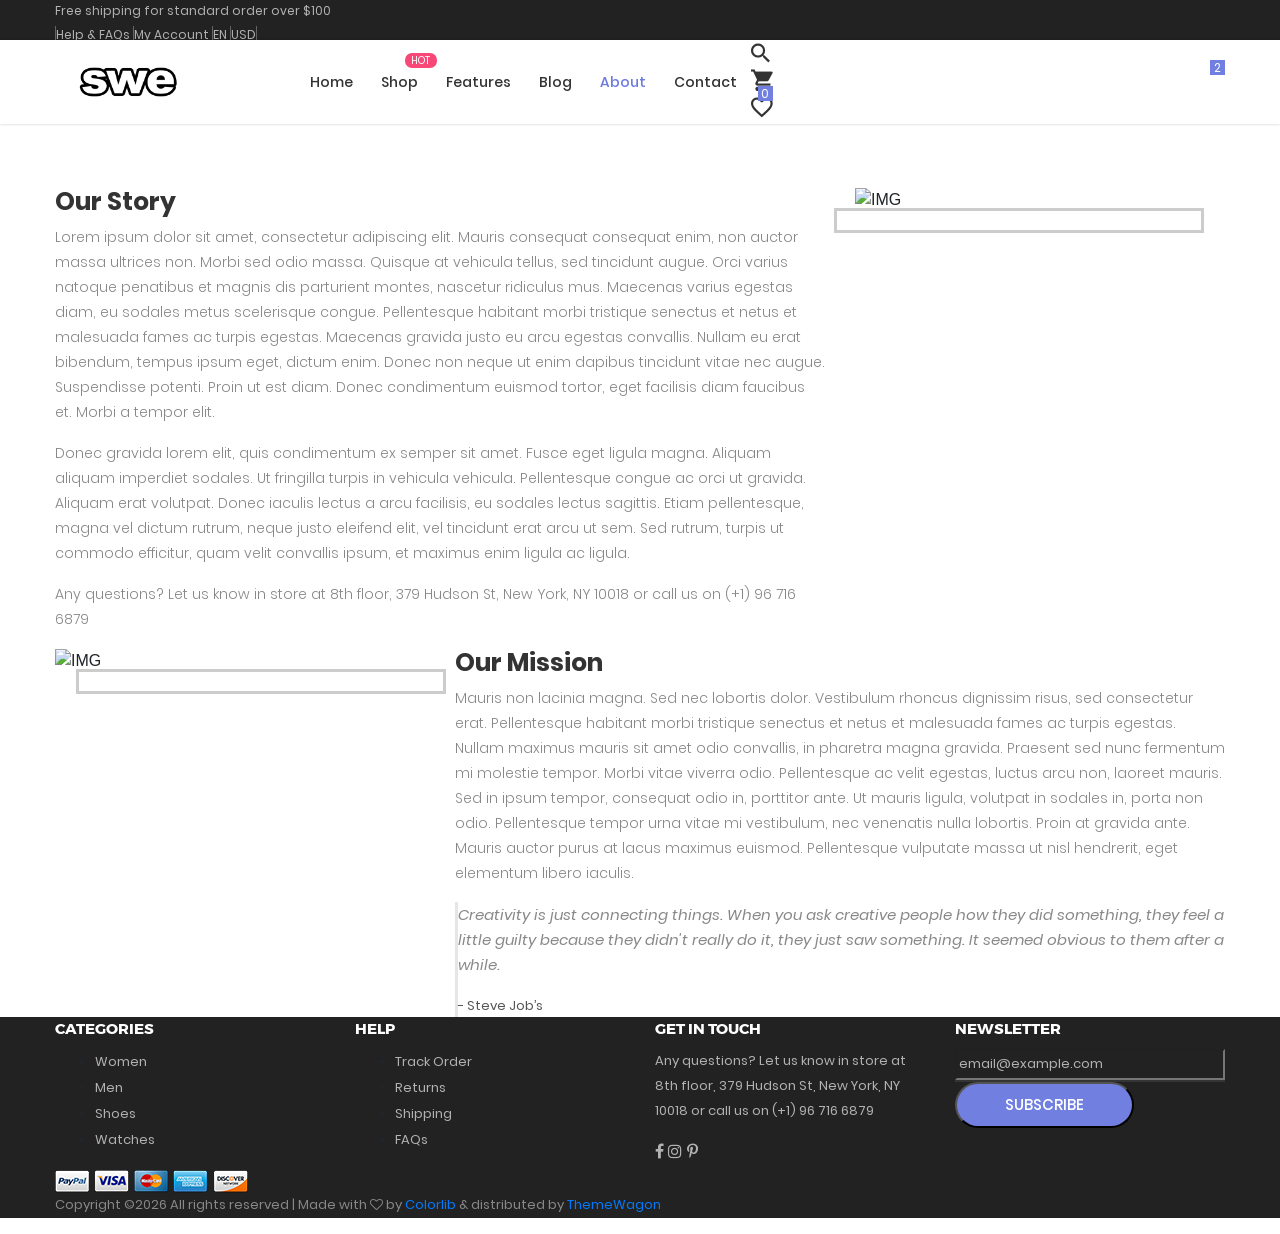
==== about.html @ 3c39bc19 "Giao diện người dùng trang Home" ====
<!DOCTYPE html>
<html lang="en">
<head>
	<title>About</title>
	<meta charset="UTF-8">
	<meta name="viewport" content="width=device-width, initial-scale=1">
<!--===============================================================================================-->	
	<link rel="icon" type="image/png" href="images/icons/favicon.png"/>
<!--===============================================================================================-->
	<link rel="stylesheet" type="text/css" href="vendor/bootstrap/css/bootstrap.min.css">
<!--===============================================================================================-->
	<link rel="stylesheet" type="text/css" href="fonts/font-awesome-4.7.0/css/font-awesome.min.css">
<!--===============================================================================================-->
	<link rel="stylesheet" type="text/css" href="fonts/iconic/css/material-design-iconic-font.min.css">
<!--===============================================================================================-->
	<link rel="stylesheet" type="text/css" href="fonts/linearicons-v1.0.0/icon-font.min.css">
<!--===============================================================================================-->
	<link rel="stylesheet" type="text/css" href="vendor/animate/animate.css">
<!--===============================================================================================-->	
	<link rel="stylesheet" type="text/css" href="vendor/css-hamburgers/hamburgers.min.css">
<!--===============================================================================================-->
	<link rel="stylesheet" type="text/css" href="vendor/animsition/css/animsition.min.css">
<!--===============================================================================================-->
	<link rel="stylesheet" type="text/css" href="vendor/select2/select2.min.css">
<!--===============================================================================================-->
	<link rel="stylesheet" type="text/css" href="vendor/perfect-scrollbar/perfect-scrollbar.css">
<!--===============================================================================================-->
	<link rel="stylesheet" type="text/css" href="css/util.css">
	<link rel="stylesheet" type="text/css" href="css/main.css">
<!--===============================================================================================-->
</head>
<body class="animsition">
	
	<!-- Header -->
	<header class="header-v4">
		<!-- Header desktop -->
		<div class="container-menu-desktop">
			<!-- Topbar -->
			<div class="top-bar">
				<div class="content-topbar flex-sb-m h-full container">
					<div class="left-top-bar">
						Free shipping for standard order over $100
					</div>

					<div class="right-top-bar flex-w h-full">
						<a href="#" class="flex-c-m trans-04 p-lr-25">
							Help & FAQs
						</a>

						<a href="#" class="flex-c-m trans-04 p-lr-25">
							My Account
						</a>

						<a href="#" class="flex-c-m trans-04 p-lr-25">
							EN
						</a>

						<a href="#" class="flex-c-m trans-04 p-lr-25">
							USD
						</a>
					</div>
				</div>
			</div>

			<div class="wrap-menu-desktop how-shadow1">
				<nav class="limiter-menu-desktop container">
					
					<!-- Logo desktop -->		
					<a href="#" class="logo">
						<img src="images/icons/logo-01.png" alt="IMG-LOGO">
					</a>

					<!-- Menu desktop -->
					<div class="menu-desktop">
						<ul class="main-menu">
							<li>
								<a href="index.html">Home</a>
								<ul class="sub-menu">
									<li><a href="index.html">Homepage 1</a></li>
									<li><a href="home-02.html">Homepage 2</a></li>
									<li><a href="home-03.html">Homepage 3</a></li>
								</ul>
							</li>

							<li class="label1" data-label1="hot">
								<a href="product.html">Shop</a>
							</li>

							<li>
								<a href="shoping-cart.html">Features</a>
							</li>

							<li>
								<a href="blog.html">Blog</a>
							</li>

							<li class="active-menu">
								<a href="about.html">About</a>
							</li>

							<li>
								<a href="contact.html">Contact</a>
							</li>
						</ul>
					</div>	

					<!-- Icon header -->
					<div class="wrap-icon-header flex-w flex-r-m">
						<div class="icon-header-item cl2 hov-cl1 trans-04 p-l-22 p-r-11 js-show-modal-search">
							<i class="zmdi zmdi-search"></i>
						</div>

						<div class="icon-header-item cl2 hov-cl1 trans-04 p-l-22 p-r-11 icon-header-noti js-show-cart" data-notify="2">
							<i class="zmdi zmdi-shopping-cart"></i>
						</div>

						<a href="#" class="icon-header-item cl2 hov-cl1 trans-04 p-l-22 p-r-11 icon-header-noti" data-notify="0">
							<i class="zmdi zmdi-favorite-outline"></i>
						</a>
					</div>
				</nav>
			</div>	
		</div>

		<!-- Header Mobile -->
		<div class="wrap-header-mobile">
			<!-- Logo moblie -->		
			<div class="logo-mobile">
				<a href="index.html"><img src="images/icons/logo-01.png" alt="IMG-LOGO"></a>
			</div>

			<!-- Icon header -->
			<div class="wrap-icon-header flex-w flex-r-m m-r-15">
				<div class="icon-header-item cl2 hov-cl1 trans-04 p-r-11 js-show-modal-search">
					<i class="zmdi zmdi-search"></i>
				</div>

				<div class="icon-header-item cl2 hov-cl1 trans-04 p-r-11 p-l-10 icon-header-noti js-show-cart" data-notify="2">
					<i class="zmdi zmdi-shopping-cart"></i>
				</div>

				<a href="#" class="dis-block icon-header-item cl2 hov-cl1 trans-04 p-r-11 p-l-10 icon-header-noti" data-notify="0">
					<i class="zmdi zmdi-favorite-outline"></i>
				</a>
			</div>

			<!-- Button show menu -->
			<div class="btn-show-menu-mobile hamburger hamburger--squeeze">
				<span class="hamburger-box">
					<span class="hamburger-inner"></span>
				</span>
			</div>
		</div>


		<!-- Menu Mobile -->
		<div class="menu-mobile">
			<ul class="topbar-mobile">
				<li>
					<div class="left-top-bar">
						Free shipping for standard order over $100
					</div>
				</li>

				<li>
					<div class="right-top-bar flex-w h-full">
						<a href="#" class="flex-c-m p-lr-10 trans-04">
							Help & FAQs
						</a>

						<a href="#" class="flex-c-m p-lr-10 trans-04">
							My Account
						</a>

						<a href="#" class="flex-c-m p-lr-10 trans-04">
							EN
						</a>

						<a href="#" class="flex-c-m p-lr-10 trans-04">
							USD
						</a>
					</div>
				</li>
			</ul>

			<ul class="main-menu-m">
				<li>
					<a href="index.html">Home</a>
					<ul class="sub-menu-m">
						<li><a href="index.html">Homepage 1</a></li>
						<li><a href="home-02.html">Homepage 2</a></li>
						<li><a href="home-03.html">Homepage 3</a></li>
					</ul>
					<span class="arrow-main-menu-m">
						<i class="fa fa-angle-right" aria-hidden="true"></i>
					</span>
				</li>

				<li>
					<a href="product.html">Shop</a>
				</li>

				<li>
					<a href="shoping-cart.html" class="label1 rs1" data-label1="hot">Features</a>
				</li>

				<li>
					<a href="blog.html">Blog</a>
				</li>

				<li>
					<a href="about.html">About</a>
				</li>

				<li>
					<a href="contact.html">Contact</a>
				</li>
			</ul>
		</div>

		<!-- Modal Search -->
		<div class="modal-search-header flex-c-m trans-04 js-hide-modal-search">
			<div class="container-search-header">
				<button class="flex-c-m btn-hide-modal-search trans-04 js-hide-modal-search">
					<img src="images/icons/icon-close2.png" alt="CLOSE">
				</button>

				<form class="wrap-search-header flex-w p-l-15">
					<button class="flex-c-m trans-04">
						<i class="zmdi zmdi-search"></i>
					</button>
					<input class="plh3" type="text" name="search" placeholder="Search...">
				</form>
			</div>
		</div>
	</header>

	<!-- Cart -->
	<div class="wrap-header-cart js-panel-cart">
		<div class="s-full js-hide-cart"></div>

		<div class="header-cart flex-col-l p-l-65 p-r-25">
			<div class="header-cart-title flex-w flex-sb-m p-b-8">
				<span class="mtext-103 cl2">
					Your Cart
				</span>

				<div class="fs-35 lh-10 cl2 p-lr-5 pointer hov-cl1 trans-04 js-hide-cart">
					<i class="zmdi zmdi-close"></i>
				</div>
			</div>
			
			<div class="header-cart-content flex-w js-pscroll">
				<ul class="header-cart-wrapitem w-full">
					<li class="header-cart-item flex-w flex-t m-b-12">
						<div class="header-cart-item-img">
							<img src="images/item-cart-01.jpg" alt="IMG">
						</div>

						<div class="header-cart-item-txt p-t-8">
							<a href="#" class="header-cart-item-name m-b-18 hov-cl1 trans-04">
								White Shirt Pleat
							</a>

							<span class="header-cart-item-info">
								1 x $19.00
							</span>
						</div>
					</li>

					<li class="header-cart-item flex-w flex-t m-b-12">
						<div class="header-cart-item-img">
							<img src="images/item-cart-02.jpg" alt="IMG">
						</div>

						<div class="header-cart-item-txt p-t-8">
							<a href="#" class="header-cart-item-name m-b-18 hov-cl1 trans-04">
								Converse All Star
							</a>

							<span class="header-cart-item-info">
								1 x $39.00
							</span>
						</div>
					</li>

					<li class="header-cart-item flex-w flex-t m-b-12">
						<div class="header-cart-item-img">
							<img src="images/item-cart-03.jpg" alt="IMG">
						</div>

						<div class="header-cart-item-txt p-t-8">
							<a href="#" class="header-cart-item-name m-b-18 hov-cl1 trans-04">
								Nixon Porter Leather
							</a>

							<span class="header-cart-item-info">
								1 x $17.00
							</span>
						</div>
					</li>
				</ul>
				
				<div class="w-full">
					<div class="header-cart-total w-full p-tb-40">
						Total: $75.00
					</div>

					<div class="header-cart-buttons flex-w w-full">
						<a href="shoping-cart.html" class="flex-c-m stext-101 cl0 size-107 bg3 bor2 hov-btn3 p-lr-15 trans-04 m-r-8 m-b-10">
							View Cart
						</a>

						<a href="shoping-cart.html" class="flex-c-m stext-101 cl0 size-107 bg3 bor2 hov-btn3 p-lr-15 trans-04 m-b-10">
							Check Out
						</a>
					</div>
				</div>
			</div>
		</div>
	</div>


	<!-- Title page -->
	<section class="bg-img1 txt-center p-lr-15 p-tb-92" style="background-image: url('images/bg-01.jpg');">
		<h2 class="ltext-105 cl0 txt-center">
			About
		</h2>
	</section>	


	<!-- Content page -->
	<section class="bg0 p-t-75 p-b-120">
		<div class="container">
			<div class="row p-b-148">
				<div class="col-md-7 col-lg-8">
					<div class="p-t-7 p-r-85 p-r-15-lg p-r-0-md">
						<h3 class="mtext-111 cl2 p-b-16">
							Our Story
						</h3>

						<p class="stext-113 cl6 p-b-26">
							Lorem ipsum dolor sit amet, consectetur adipiscing elit. Mauris consequat consequat enim, non auctor massa ultrices non. Morbi sed odio massa. Quisque at vehicula tellus, sed tincidunt augue. Orci varius natoque penatibus et magnis dis parturient montes, nascetur ridiculus mus. Maecenas varius egestas diam, eu sodales metus scelerisque congue. Pellentesque habitant morbi tristique senectus et netus et malesuada fames ac turpis egestas. Maecenas gravida justo eu arcu egestas convallis. Nullam eu erat bibendum, tempus ipsum eget, dictum enim. Donec non neque ut enim dapibus tincidunt vitae nec augue. Suspendisse potenti. Proin ut est diam. Donec condimentum euismod tortor, eget facilisis diam faucibus et. Morbi a tempor elit.
						</p>

						<p class="stext-113 cl6 p-b-26">
							Donec gravida lorem elit, quis condimentum ex semper sit amet. Fusce eget ligula magna. Aliquam aliquam imperdiet sodales. Ut fringilla turpis in vehicula vehicula. Pellentesque congue ac orci ut gravida. Aliquam erat volutpat. Donec iaculis lectus a arcu facilisis, eu sodales lectus sagittis. Etiam pellentesque, magna vel dictum rutrum, neque justo eleifend elit, vel tincidunt erat arcu ut sem. Sed rutrum, turpis ut commodo efficitur, quam velit convallis ipsum, et maximus enim ligula ac ligula. 
						</p>

						<p class="stext-113 cl6 p-b-26">
							Any questions? Let us know in store at 8th floor, 379 Hudson St, New York, NY 10018 or call us on (+1) 96 716 6879
						</p>
					</div>
				</div>

				<div class="col-11 col-md-5 col-lg-4 m-lr-auto">
					<div class="how-bor1 ">
						<div class="hov-img0">
							<img src="images/about-01.jpg" alt="IMG">
						</div>
					</div>
				</div>
			</div>
			
			<div class="row">
				<div class="order-md-2 col-md-7 col-lg-8 p-b-30">
					<div class="p-t-7 p-l-85 p-l-15-lg p-l-0-md">
						<h3 class="mtext-111 cl2 p-b-16">
							Our Mission
						</h3>

						<p class="stext-113 cl6 p-b-26">
							Mauris non lacinia magna. Sed nec lobortis dolor. Vestibulum rhoncus dignissim risus, sed consectetur erat. Pellentesque habitant morbi tristique senectus et netus et malesuada fames ac turpis egestas. Nullam maximus mauris sit amet odio convallis, in pharetra magna gravida. Praesent sed nunc fermentum mi molestie tempor. Morbi vitae viverra odio. Pellentesque ac velit egestas, luctus arcu non, laoreet mauris. Sed in ipsum tempor, consequat odio in, porttitor ante. Ut mauris ligula, volutpat in sodales in, porta non odio. Pellentesque tempor urna vitae mi vestibulum, nec venenatis nulla lobortis. Proin at gravida ante. Mauris auctor purus at lacus maximus euismod. Pellentesque vulputate massa ut nisl hendrerit, eget elementum libero iaculis.
						</p>

						<div class="bor16 p-l-29 p-b-9 m-t-22">
							<p class="stext-114 cl6 p-r-40 p-b-11">
								Creativity is just connecting things. When you ask creative people how they did something, they feel a little guilty because they didn't really do it, they just saw something. It seemed obvious to them after a while.
							</p>

							<span class="stext-111 cl8">
								- Steve Job’s 
							</span>
						</div>
					</div>
				</div>

				<div class="order-md-1 col-11 col-md-5 col-lg-4 m-lr-auto p-b-30">
					<div class="how-bor2">
						<div class="hov-img0">
							<img src="images/about-02.jpg" alt="IMG">
						</div>
					</div>
				</div>
			</div>
		</div>
	</section>	
	
		

	<!-- Footer -->
	<footer class="bg3 p-t-75 p-b-32">
		<div class="container">
			<div class="row">
				<div class="col-sm-6 col-lg-3 p-b-50">
					<h4 class="stext-301 cl0 p-b-30">
						Categories
					</h4>

					<ul>
						<li class="p-b-10">
							<a href="#" class="stext-107 cl7 hov-cl1 trans-04">
								Women
							</a>
						</li>

						<li class="p-b-10">
							<a href="#" class="stext-107 cl7 hov-cl1 trans-04">
								Men
							</a>
						</li>

						<li class="p-b-10">
							<a href="#" class="stext-107 cl7 hov-cl1 trans-04">
								Shoes
							</a>
						</li>

						<li class="p-b-10">
							<a href="#" class="stext-107 cl7 hov-cl1 trans-04">
								Watches
							</a>
						</li>
					</ul>
				</div>

				<div class="col-sm-6 col-lg-3 p-b-50">
					<h4 class="stext-301 cl0 p-b-30">
						Help
					</h4>

					<ul>
						<li class="p-b-10">
							<a href="#" class="stext-107 cl7 hov-cl1 trans-04">
								Track Order
							</a>
						</li>

						<li class="p-b-10">
							<a href="#" class="stext-107 cl7 hov-cl1 trans-04">
								Returns 
							</a>
						</li>

						<li class="p-b-10">
							<a href="#" class="stext-107 cl7 hov-cl1 trans-04">
								Shipping
							</a>
						</li>

						<li class="p-b-10">
							<a href="#" class="stext-107 cl7 hov-cl1 trans-04">
								FAQs
							</a>
						</li>
					</ul>
				</div>

				<div class="col-sm-6 col-lg-3 p-b-50">
					<h4 class="stext-301 cl0 p-b-30">
						GET IN TOUCH
					</h4>

					<p class="stext-107 cl7 size-201">
						Any questions? Let us know in store at 8th floor, 379 Hudson St, New York, NY 10018 or call us on (+1) 96 716 6879
					</p>

					<div class="p-t-27">
						<a href="#" class="fs-18 cl7 hov-cl1 trans-04 m-r-16">
							<i class="fa fa-facebook"></i>
						</a>

						<a href="#" class="fs-18 cl7 hov-cl1 trans-04 m-r-16">
							<i class="fa fa-instagram"></i>
						</a>

						<a href="#" class="fs-18 cl7 hov-cl1 trans-04 m-r-16">
							<i class="fa fa-pinterest-p"></i>
						</a>
					</div>
				</div>

				<div class="col-sm-6 col-lg-3 p-b-50">
					<h4 class="stext-301 cl0 p-b-30">
						Newsletter
					</h4>

					<form>
						<div class="wrap-input1 w-full p-b-4">
							<input class="input1 bg-none plh1 stext-107 cl7" type="text" name="email" placeholder="email@example.com">
							<div class="focus-input1 trans-04"></div>
						</div>

						<div class="p-t-18">
							<button class="flex-c-m stext-101 cl0 size-103 bg1 bor1 hov-btn2 p-lr-15 trans-04">
								Subscribe
							</button>
						</div>
					</form>
				</div>
			</div>

			<div class="p-t-40">
				<div class="flex-c-m flex-w p-b-18">
					<a href="#" class="m-all-1">
						<img src="images/icons/icon-pay-01.png" alt="ICON-PAY">
					</a>

					<a href="#" class="m-all-1">
						<img src="images/icons/icon-pay-02.png" alt="ICON-PAY">
					</a>

					<a href="#" class="m-all-1">
						<img src="images/icons/icon-pay-03.png" alt="ICON-PAY">
					</a>

					<a href="#" class="m-all-1">
						<img src="images/icons/icon-pay-04.png" alt="ICON-PAY">
					</a>

					<a href="#" class="m-all-1">
						<img src="images/icons/icon-pay-05.png" alt="ICON-PAY">
					</a>
				</div>

				<p class="stext-107 cl6 txt-center">
					<!-- Link back to Colorlib can't be removed. Template is licensed under CC BY 3.0. -->
Copyright &copy;<script>document.write(new Date().getFullYear());</script> All rights reserved | Made with <i class="fa fa-heart-o" aria-hidden="true"></i> by <a href="https://colorlib.com" target="_blank">Colorlib</a> &amp; distributed by <a href="https://themewagon.com" target="_blank">ThemeWagon</a>
<!-- Link back to Colorlib can't be removed. Template is licensed under CC BY 3.0. -->

				</p>
			</div>
		</div>
	</footer>


	<!-- Back to top -->
	<div class="btn-back-to-top" id="myBtn">
		<span class="symbol-btn-back-to-top">
			<i class="zmdi zmdi-chevron-up"></i>
		</span>
	</div>

<!--===============================================================================================-->	
	<script src="vendor/jquery/jquery-3.2.1.min.js"></script>
<!--===============================================================================================-->
	<script src="vendor/animsition/js/animsition.min.js"></script>
<!--===============================================================================================-->
	<script src="vendor/bootstrap/js/popper.js"></script>
	<script src="vendor/bootstrap/js/bootstrap.min.js"></script>
<!--===============================================================================================-->
	<script src="vendor/select2/select2.min.js"></script>
	<script>
		$(".js-select2").each(function(){
			$(this).select2({
				minimumResultsForSearch: 20,
				dropdownParent: $(this).next('.dropDownSelect2')
			});
		})
	</script>
<!--===============================================================================================-->
	<script src="vendor/MagnificPopup/jquery.magnific-popup.min.js"></script>
<!--===============================================================================================-->
	<script src="vendor/perfect-scrollbar/perfect-scrollbar.min.js"></script>
	<script>
		$('.js-pscroll').each(function(){
			$(this).css('position','relative');
			$(this).css('overflow','hidden');
			var ps = new PerfectScrollbar(this, {
				wheelSpeed: 1,
				scrollingThreshold: 1000,
				wheelPropagation: false,
			});

			$(window).on('resize', function(){
				ps.update();
			})
		});
	</script>
<!--===============================================================================================-->
	<script src="js/main.js"></script>
	
</body>
</html>
---- vendor/perfect-scrollbar/perfect-scrollbar.css ----
/*
 * Container style
 */
.ps {
  overflow: hidden !important;
  overflow-anchor: none;
  -ms-overflow-style: none;
  touch-action: auto;
  -ms-touch-action: auto;
}

/*
 * Scrollbar rail styles
 */
.ps__rail-x {
  display: none;
  opacity: 0;
  transition: background-color .2s linear, opacity .2s linear;
  -webkit-transition: background-color .2s linear, opacity .2s linear;
  height: 15px;
  /* there must be 'bottom' or 'top' for ps__rail-x */
  bottom: 0px;
  /* please don't change 'position' */
  position: absolute;
}

.ps__rail-y {
  display: none;
  opacity: 0;
  transition: background-color .2s linear, opacity .2s linear;
  -webkit-transition: background-color .2s linear, opacity .2s linear;
  width: 15px;
  /* there must be 'right' or 'left' for ps__rail-y */
  right: 0;
  /* please don't change 'position' */
  position: absolute;
}

.ps--active-x > .ps__rail-x,
.ps--active-y > .ps__rail-y {
  display: block;
  background-color: transparent;
}

.ps:hover > .ps__rail-x,
.ps:hover > .ps__rail-y,
.ps--focus > .ps__rail-x,
.ps--focus > .ps__rail-y,
.ps--scrolling-x > .ps__rail-x,
.ps--scrolling-y > .ps__rail-y {
  opacity: 0.6;
}

.ps__rail-x:hover,
.ps__rail-y:hover,
.ps__rail-x:focus,
.ps__rail-y:focus {
  background-color: #eee;
  opacity: 0.9;
}

/*
 * Scrollbar thumb styles
 */
.ps__thumb-x {
  background-color: #aaa;
  border-radius: 6px;
  transition: background-color .2s linear, height .2s ease-in-out;
  -webkit-transition: background-color .2s linear, height .2s ease-in-out;
  height: 6px;
  /* there must be 'bottom' for ps__thumb-x */
  bottom: 2px;
  /* please don't change 'position' */
  position: absolute;
}

.ps__thumb-y {
  background-color: #aaa;
  border-radius: 6px;
  transition: background-color .2s linear, width .2s ease-in-out;
  -webkit-transition: background-color .2s linear, width .2s ease-in-out;
  width: 6px;
  /* there must be 'right' for ps__thumb-y */
  right: 2px;
  /* please don't change 'position' */
  position: absolute;
}

.ps__rail-x:hover > .ps__thumb-x,
.ps__rail-x:focus > .ps__thumb-x {
  background-color: #999;
  height: 11px;
}

.ps__rail-y:hover > .ps__thumb-y,
.ps__rail-y:focus > .ps__thumb-y {
  background-color: #999;
  width: 11px;
}

/* MS supports */
@supports (-ms-overflow-style: none) {
  .ps {
    overflow: auto !important;
  }
}

@media screen and (-ms-high-contrast: active), (-ms-high-contrast: none) {
  .ps {
    overflow: auto !important;
  }
}
---- css/main.css ----
/*------------------------------------------------------------------
Project:  
Version:  
Last change:  
Assigned to:  Le Xuan Bach
Primary use:  Company
-------------------------------------------------------------------*/
/*------------------------------------------------------------------
[LAYOUT]

* body
  + Header / header
  + Page Content / .page-content .name-page
        + Section Layouts / section .name-section
        ...
  + Footer / footer

-------------------------------------------------------------------*/
/*------------------------------------------------------------------
[COLOR CODES]

# Text Color      :  
# Primary Color 01:  
# Primary Color 02:   
# Primary Color 03:  

------------------------------------------------------------------*/
/*------------------------------------------------------------------
[TYPOGRAPHY]

Body            : 16px/1.6 '', Arial, sans-serif;
Title           : 18px/1.6 '', Arial, sans-serif;
Paragrap        : 18px/1.6 '', Arial, sans-serif;
Input, textarea : 14px/1.6 '', Arial, sans-serif;
-------------------------------------------------------------------*/



/*//////////////////////////////////////////////////////////////////
[ FONT ]*/

@font-face {
  font-family: Poppins-Regular;
  src: url('../fonts/Poppins/Poppins-Regular.ttf'); 
}

@font-face {
  font-family: Poppins-Light;
  src: url('../fonts/Poppins/Poppins-Light.ttf'); 
}

@font-face {
  font-family: Poppins-ExtraLight;
  src: url('../fonts/Poppins/Poppins-ExtraLight.ttf'); 
}

@font-face {
  font-family: Poppins-Medium;
  src: url('../fonts/Poppins/Poppins-Medium.ttf'); 
}

@font-face {
  font-family: Poppins-Italic;
  src: url('../fonts/Poppins/Poppins-Italic.ttf'); 
}

@font-face {
  font-family: Poppins-Bold;
  src: url('../fonts/Poppins/Poppins-Bold.ttf'); 
}

@font-face {
  font-family: Poppins-SemiBold;
  src: url('../fonts/Poppins/Poppins-SemiBold.ttf'); 
}


/*---------------------------------------------*/
@font-face {
  font-family: PlayfairDisplay-Regular;
  src: url('../fonts/PlayfairDisplay/PlayfairDisplay-Regular.ttf'); 
}

@font-face {
  font-family: PlayfairDisplay-Bold;
  src: url('../fonts/PlayfairDisplay/PlayfairDisplay-Bold.ttf'); 
}

/*---------------------------------------------*/
@font-face {
  font-family: Montserrat-Regular;
  src: url('../fonts/Montserrat/Montserrat-Regular.ttf'); 
}

@font-face {
  font-family: Montserrat-Bold;
  src: url('../fonts/Montserrat/Montserrat-Bold.ttf'); 
}


/*//////////////////////////////////////////////////////////////////
[ RS PLUGIN ]*/

/*------------------------------------------------------------------
[ Bootstrap ]*/
.container {max-width: 1380px;}

@media (max-width: 1600px) {
  .container {max-width: 1200px;}
}

/*------------------------------------------------------------------
[ Slick2 ]*/
.slick-slide {outline: none !important;}





/*//////////////////////////////////////////////////////////////////
[ LOADDING ]*/
.animsition-loading-1 {
  position: absolute;
  top: 50%;
  left: 50%;
  -webkit-transform: translate(-50%, -50%);
  -moz-transform: translate(-50%, -50%);
  -ms-transform: translate(-50%, -50%);
  -o-transform: translate(-50%, -50%);
  transform: translate(-50%, -50%);
}

.loader05 {
  width: 56px;
  height: 56px;
  border: 4px solid #717fe0;
  border-radius: 50%;
  position: relative;
  animation: loader-scale 1s ease-out infinite;
  top: 50%;
  margin: -28px auto 0 auto; 
}

@keyframes loader-scale {
  0% {
    transform: scale(0);
    opacity: 0; }
  50% {
    opacity: 1; }
  100% {
    transform: scale(1);
    opacity: 0; } 
}

/*//////////////////////////////////////////////////////////////////
[ BUTTON BACK TO TOP ]*/
.btn-back-to-top {
  display: none;
  position: fixed;
  width: 40px;
  height: 38px;
  bottom: 0px;
  right: 40px;
  background-color: #717fe0;
  opacity: 0.5;
  justify-content: center;
  align-items: center;
  z-index: 1000;
  cursor: pointer;
  transition: all 0.4s;
  -webkit-transition: all 0.4s;
  -o-transition: all 0.4s;
  -moz-transition: all 0.4s;
}

.symbol-btn-back-to-top {
  font-size: 25px;
  color: white;
  line-height: 1em;
}

.btn-back-to-top:hover {
  opacity: 1;
  background-color: #717fe0;
}

@media (max-width: 575px) {
  .btn-back-to-top {
    bottom: 0px;
    right: 15px;
  }
}


/*//////////////////////////////////////////////////////////////////
[ Header ]*/

/*>>>>>>>>>>>>>>>>>>>>>>>>>>>>>>>>>>>>>>>>>>>>>>>>>>>>>>>>>>>>>>>>>>
[ Header Desktop ]*/

.container-menu-desktop {
  height: auto;
  width: 100%;
  position: relative;
  -webkit-transition: all 0.3s;
  -o-transition: all 0.3s;
  -moz-transition: all 0.3s;
  transition: all 0.3s;
}

.header-v2 .container-menu-desktop {
  height: 84px;
}

.header-v3 .container-menu-desktop {
  height: auto;
}

.header-v4 .container-menu-desktop {
  height: 124px;
}


/*==================================================================
[ Top bar ]*/
.top-bar {
  height: 40px;
  background-color: #222;
}

/*---------------------------------------------*/
.left-top-bar {
  font-family: Poppins-Regular;
  font-size: 12px;
  line-height: 1.8;
  color: #b2b2b2;
}


/*---------------------------------------------*/
.right-top-bar a {
  font-family: Poppins-Regular;
  font-size: 12px;
  line-height: 1.8;

  height: 100%;
  color: #b2b2b2;
  border-right: 1px solid rgba(255,255,255,0.3);
}

.right-top-bar a:first-child {
  border-left: 1px solid rgba(255,255,255,0.3);
}

.right-top-bar a:hover {
  color: #6c7ae0;
}


/*---------------------------------------------*/
.topbar-mobile li {
  padding: 8px 20px;
  border-top: 1px solid rgba(255,255,255,0.05);
  background-color: #222;
}



/*==================================================================
[ Menu ]*/

.wrap-menu-desktop {
  position: fixed;
  z-index: 1100;
  background-color: transparent;
  width: 100%;
  height: 84px;
  top: 40px;
  left: 0px; 

  -webkit-transition: height 0.3s, background-color 0.3s;
  -o-transition: height 0.3s, background-color 0.3s;
  -moz-transition: height 0.3s, background-color 0.3s;
  transition: height 0.3s, background-color 0.3s;
}

.header-v2 .wrap-menu-desktop {
  background-color: #fff;
  top: 0;
}

.header-v3 .wrap-menu-desktop {
  background-color: transparent;
  top: 0;
  border-bottom: 1px solid rgba(255,255,255,0.1);
}

.header-v4 .wrap-menu-desktop {
  background-color: #fff;
}


/*---------------------------------------------*/
.limiter-menu-desktop {
  height: 100%;
  display: -webkit-box;
  display: -webkit-flex;
  display: -moz-box;
  display: -ms-flexbox;
  display: flex;
  align-items: center;
  background-color: transparent;
}



/*------------------------------------------------------------------
[ Logo ]*/
.logo {
  display: -webkit-box;
  display: -webkit-flex;
  display: -moz-box;
  display: -ms-flexbox;
  display: flex;
  align-items: center;
  height: 65%;
  margin-right: 55px;
}

.logo img {
  max-width: 100%;
  max-height: 100%;
}



/*------------------------------------------------------------------
[ Menu ]*/

.menu-desktop {
  display: -webkit-box;
  display: -webkit-flex;
  display: -moz-box;
  display: -ms-flexbox;
  display: flex;
  align-items: center;
  height: 100%;
}

.main-menu {
  list-style-type: none;
  margin: 0;

  display: -webkit-box;
  display: -webkit-flex;
  display: -moz-box;
  display: -ms-flexbox;
  display: flex;
  align-items: center;
}

.main-menu > li {
  display: block;
  position: relative;
  padding: 20px 10px 20px 0px;
  margin: 0px 4px 0px 14px;
}

.main-menu > li > a {
  font-family: Poppins-Medium;
  font-size: 14px;
  color: #333;
  padding: 5px 0px;
  transition: all 0.4s;
  -webkit-transition: all 0.4s;
  -o-transition: all 0.4s;
  -moz-transition: all 0.4s;
}

.header-v3 .main-menu > li > a {
  color: #fff;
}

/*---------------------------------------------*/
.sub-menu {
  list-style-type: none;
  position: absolute;
  top:0;
  left:100%;
  min-width: 178px;
  max-width: 225px;
  background-color: #fff;
  transition: all 0.4s;
  -webkit-transition: all 0.4s;
  -o-transition: all 0.4s;
  -moz-transition: all 0.4s;
  padding: 5px 0;

  box-shadow: 0 1px 5px 0px rgba(0,0,0,0.2);
  -moz-box-shadow: 0 1px 5px 0px rgba(0,0,0,0.2);
  -webkit-box-shadow: 0 1px 5px 0px rgba(0,0,0,0.2);
  -o-box-shadow: 0 1px 5px 0px rgba(0,0,0,0.2);
  -ms-box-shadow: 0 1px 5px 0px rgba(0,0,0,0.2);

  visibility: hidden;
  opacity: 0; 
}

.sub-menu li {
  position: relative;
  background-color: transparent;

  transition: all 0.4s;
  -webkit-transition: all 0.4s;
  -o-transition: all 0.4s;
  -moz-transition: all 0.4s;
}

.main-menu > li > .sub-menu {
  top:100%;
  left: 0;
}

.sub-menu a {
  font-family: Poppins-Regular;
  font-size: 14px;
  line-height: 1.5;
  color: #555;

  display: block;
  padding: 8px 20px; 
  width: 100%;

  transition: all 0.4s;
  -webkit-transition: all 0.4s;
  -o-transition: all 0.4s;
  -moz-transition: all 0.4s;
}

/*---------------------------------------------*/
.main-menu > li:hover > a {
  text-decoration: none;
  color: #6c7ae0;
}

.main-menu > li:hover > .sub-menu {
  visibility: visible;
  opacity: 1;
}

.sub-menu li:hover > .sub-menu {
  visibility: visible;
  opacity: 1;
} 

.sub-menu li:hover {
  background-color: transparent;
}

.sub-menu > li:hover > a {
  color: #6c7ae0;
  text-decoration: none;
}

@media (max-width: 1300px) {
  .main-menu > .respon-sub-menu .sub-menu {
    right: 100%;
    left: auto;
  }

  .main-menu > .respon-sub-menu > .sub-menu {
    right: 0px;
    left: auto;
  }
}

/*------------------------------------------------------------------
[ Icon header ]*/

.wrap-icon-header {
  flex-grow: 1;
}

.icon-header-item {
  position: relative;
  font-size: 26px;
  line-height: 1;
  cursor: pointer;
}


/*---------------------------------------------*/
.icon-header-noti::after {
  content: attr(data-notify);
  font-family: Poppins-Regular;
  font-size: 12px;
  color: #fff;
  line-height: 15px;
  text-align: center;

  display: block;
  position: absolute;
  top: -7px;
  right: 0;
  min-width: 15px;
  height: 15px;
  padding: 0 3px;
  background-color: #717fe0;
}

/*---------------------------------------------*/
.wrap-header-mobile .wrap-icon-header {
  flex-grow: unset;
}


/*------------------------------------------------------------------
[ Modal search ]*/
.modal-search-header {
  position: fixed;
  z-index: 2000;
  width: 100%;
  height: 100%;
  bottom: 101%;
  left: 0;
  background-color: rgba(255,255,255,0.9);
  padding: 50px 15px 100px 15px;
}

.show-modal-search {
  bottom: 0;
}

.container-search-header {
  width: auto;
  max-width: 100%;
  position: relative;
}

/*---------------------------------------------*/
.btn-hide-modal-search {
  position: absolute;
  padding: 5px;
  right: 0;
  top: -45px;
  opacity: 0.8;
}

.btn-hide-modal-search:hover {
  opacity: 1;
}

.wrap-search-header {
  width: 960px;
  max-width: 100%;
  height: 120px;
  border: 2px solid #e6e6e6;
  background: #fff;
}

/*---------------------------------------------*/
.wrap-search-header input {
  font-family: Poppins-ExtraLight;
  font-size: 50px;
  line-height: 1.2;
  color: #333;
  
  padding: 0px 30px 0px 0px;
  width: calc(100% - 70px);
  height: 100%;
  background-color: transparent;
}

.wrap-search-header button {
  font-size: 50px;
  color: #333;
  width: 70px;
  height: 100%;
}

.wrap-search-header button:hover {
  color: #6c7ae0;
}

/*---------------------------------------------*/
@media (max-width: 767px) {
  .wrap-search-header input,
  .wrap-search-header button {
    font-size: 30px;
  }

  .wrap-search-header {
    height: 90px;
  }
}

@media (max-width: 575px) {
  .wrap-search-header input,
  .wrap-search-header button {
    font-size: 20px;
  }

  .wrap-search-header button {
    width: 40px;
  }

  .wrap-search-header {
    height: 80px;
  }
}


/*==================================================================
[ Fixed menu desktop ]*/

.fix-menu-desktop .wrap-menu-desktop {
  height: 70px;
  background-color: rgba(255,255,255,1);
  box-shadow: 0 0px 3px 0px rgba(0,0,0,0.2);
  -moz-box-shadow: 0 0px 3px 0px rgba(0,0,0,0.2);
  -webkit-box-shadow: 0 0px 3px 0px rgba(0,0,0,0.2);
  -o-box-shadow: 0 0px 3px 0px rgba(0,0,0,0.2);
  -ms-box-shadow: 0 0px 3px 0px rgba(0,0,0,0.2);
}

.header-v2 .fix-menu-desktop.container-menu-desktop {
  height: 70px;
}

.header-v3 .fix-menu-desktop .wrap-menu-desktop {
  background-color: #222;
  border-color: #222;
}

.header-v4 .fix-menu-desktop.container-menu-desktop {
  height: 110px;
}

/*---------------------------------------------*/
.main-menu > li.active-menu > a {
  color: #6c7ae0;
}



/*>>>>>>>>>>>>>>>>>>>>>>>>>>>>>>>>>>>>>>>>>>>>>>>>>>>>>>>>>>>>>>>>>>
[ Header Mobile ]*/
.wrap-header-mobile {
  display: -webkit-box;
  display: -webkit-flex;
  display: -moz-box;
  display: -ms-flexbox;
  display: flex;
  align-items: center;
  height: 70px;
  background-color: #fff;
  padding: 15px;
  display: none;

  box-shadow: 0 0px 3px 0px rgba(0,0,0,0.2);
  -moz-box-shadow: 0 0px 3px 0px rgba(0,0,0,0.2);
  -webkit-box-shadow: 0 0px 3px 0px rgba(0,0,0,0.2);
  -o-box-shadow: 0 0px 3px 0px rgba(0,0,0,0.2);
  -ms-box-shadow: 0 0px 3px 0px rgba(0,0,0,0.2);
}

/*------------------------------------------------------------------
[ Logo mobile ]*/
.logo-mobile {
  display: block;
  position: relative;
  height: 80%;
  padding-right: 25px;
  -webkit-flex-grow: 1;
  -moz-flex-grow: 1;
  flex-grow: 1;
}

.logo-mobile img {
  max-width: calc(100% - 20px);
  max-height: 100%;
  position:absolute;
  top: 0; 
  left: 0; 
  bottom: 0;
  margin: auto;
}



/*------------------------------------------------------------------
[ btn show menu ]*/
.hamburger {
  display: -webkit-box;
  display: -webkit-flex;
  display: -moz-box;
  display: -ms-flexbox;
  display: flex;
  align-items: center;
  padding: 0;
  -webkit-transform: scale(0.7);
  -moz-transform: scale(0.7);
  -ms-transform: scale(0.7);
  -o-transform: scale(0.7);
  transform: scale(0.7);
}

.hamburger:hover {
  opacity: 1;
}

/*---------------------------------------------*/
@media (max-width: 991px){
  .wrap-header-mobile {
    display: -webkit-box;
    display: -webkit-flex;
    display: -moz-box;
    display: -ms-flexbox;
    display: flex;
  }
  .container-menu-desktop {display: none;}
}

/*==================================================================
[ Menu mobile ]*/
.menu-mobile {
  width: 100%;
  background-color: white;
  display: none;
}

.main-menu-m {
  padding-top: 10px;
  padding-bottom: 10px;
  background-color: #717fe0;
}

.main-menu-m > li > a {
  font-family: Poppins-Medium;
  font-size: 14px;
  color: white;
  line-height: 2.8;
  padding: 8px 20px 8px 20px;
}

.main-menu-m > li {
  color: white;
  position: relative;
}

.arrow-main-menu-m {
  font-size: 14px;
  color: #fff;

  display: -webkit-box;
  display: -webkit-flex;
  display: -moz-box;
  display: -ms-flexbox;
  display: flex;
  justify-content: center;
  align-items: center;
  position: absolute;
  right: 10px;
  top: 2px;
  padding: 10px;
  cursor: pointer;
}

.arrow-main-menu-m i {
  transform-origin: center;
  -webkit-transition: all 0.3s;
  -o-transition: all 0.3s;
  -moz-transition: all 0.3s;
  transition: all 0.3s;
}

.turn-arrow-main-menu-m i {
  -webkit-transform: rotate(90deg);
  -moz-transform: rotate(90deg);
  -ms-transform: rotate(90deg);
  -o-transform: rotate(90deg);
  transform: rotate(90deg);
}

/*---------------------------------------------*/
.sub-menu-m {
  background-color: #fff;
  padding: 10px 15px 10px 32px;
  display: none;
}

.sub-menu-m a {
  font-family: Poppins-Regular;
  font-size: 14px;
  color: #666;
  line-height: 2.5;
  padding: 5px 0 5px 0;
}

.sub-menu-m a:hover {
  text-decoration: none;
  color: #555555;
}

@media (min-width: 992px){
  .menu-mobile {
    display: none;
  }
}


/*//////////////////////////////////////////////////////////////////
[ Sidebar ]*/
.wrap-sidebar {
  position: fixed;
  z-index: 1100;
  width: 100%;
  height: 100vh;
  top: 0;
  right: 0;
  background-color: rgba(0,0,0,0.0);
  visibility: hidden;
  
  -webkit-transition: all 0.4s;
  -o-transition: all 0.4s;
  -moz-transition: all 0.4s;  
  transition: all 0.4s;
}

.sidebar {
  position: fixed;
  z-index: 1100;
  width: 390px;
  max-width: calc(100% - 30px);
  height: 100vh;
  top: 0;
  right: -400px;
  background-color: #fff;
  
  -webkit-transition: all 0.4s;
  -o-transition: all 0.4s;
  -moz-transition: all 0.34;  
  transition: all 0.4s;

  box-shadow: 0 3px 6px 0px rgba(0, 0, 0, 0.18);
  -moz-box-shadow: 0 3px 6px 0px rgba(0, 0, 0, 0.18);
  -webkit-box-shadow: 0 3px 6px 0px rgba(0, 0, 0, 0.18);
  -o-box-shadow: 0 3px 6px 0px rgba(0, 0, 0, 0.18);
  -ms-box-shadow: 0 3px 6px 0px rgba(0, 0, 0, 0.18);
}

.show-sidebar {
  visibility: visible;
  background-color: rgba(0,0,0,0.6);
}

.show-sidebar .sidebar {
  right: 0;
}

@media (max-width: 991px) {
  .wrap-sidebar {
    display: none;
  }
}

/*---------------------------------------------*/
.sidebar-content {
  flex-grow: 1;
  overflow: auto;
  align-content: space-between;
}

/*---------------------------------------------*/
.wrap-item-gallery {
  width: calc((100% - 20px) / 3);
}

.item-gallery {
  display: block;
  width: 100%;
  padding-top: 100%;
  position: relative;
}

.item-gallery::after {
  content: "";
  display: block;
  position: absolute;
  width: 100%;
  height: 100%;
  top: 0;
  left: 0;
  background-color: rgba(103,117,214,0.8);
  opacity: 0;

  -webkit-transition: all 0.4s;
  -o-transition: all 0.4s;
  -moz-transition: all 0.34;  
  transition: all 0.4s;
}

.item-gallery:hover:after {
  opacity: 1;
}


/*//////////////////////////////////////////////////////////////////
[ Header cart ]*/
.wrap-header-cart {
  position: fixed;
  z-index: 1100;
  width: 100%;
  height: 100vh;
  top: 0;
  right: 0;
  background-color: rgba(0,0,0,0.0);
  visibility: hidden;
  
  -webkit-transition: all 0.4s;
  -o-transition: all 0.4s;
  -moz-transition: all 0.4s;  
  transition: all 0.4s;
}

.header-cart {
  position: fixed;
  z-index: 1100;
  width: 390px;
  max-width: calc(100% - 30px);
  height: 100vh;
  top: 0;
  right: -400px;
  background-color: #fff;
  
  -webkit-transition: all 0.4s;
  -o-transition: all 0.4s;
  -moz-transition: all 0.34;  
  transition: all 0.4s;

  box-shadow: 0 3px 6px 0px rgba(0, 0, 0, 0.18);
  -moz-box-shadow: 0 3px 6px 0px rgba(0, 0, 0, 0.18);
  -webkit-box-shadow: 0 3px 6px 0px rgba(0, 0, 0, 0.18);
  -o-box-shadow: 0 3px 6px 0px rgba(0, 0, 0, 0.18);
  -ms-box-shadow: 0 3px 6px 0px rgba(0, 0, 0, 0.18);
}

.header-cart::after {
  content: "";
  display: block;
  width: 100%;
  height: 9%;
  min-height: 30px;
}

.show-header-cart {
  visibility: visible;
  background-color: rgba(0,0,0,0.6);
}

.show-header-cart .header-cart {
  right: 0;
}

/*---------------------------------------------*/
.header-cart-title {
  width: 260px;
  max-width: 100%;
  height: 16.5%;
  min-height: 85px;
}

.header-cart-content {
  flex-grow: 1;
  overflow: auto;
  align-content: space-between;
}

.header-cart-wrapitem {
  flex-grow: 1;
}

/*---------------------------------------------*/
.header-cart-item-img {
  width: 60px;
  position: relative;
  margin-right: 20px;
  cursor: pointer;
}

.header-cart-item-img img {
  width: 100%;
}

.header-cart-item-img::after {
  content: '\e870';
  font-family: Linearicons-Free;
  font-size: 16px;
  display: -webkit-box;
  display: -webkit-flex;
  display: -moz-box;
  display: -ms-flexbox;
  display: flex;
  justify-content: center;
  align-items: center;
  position: absolute;
  width: 100%;
  height: 100%;
  top: 0;
  left: 0;
  background-color: rgba(0,0,0,0.5);
  color: #fff;
  transition: all 0.3s;
  -webkit-transition: all 0.3s;
  -o-transition: all 0.3s;
  -moz-transition: all 0.3s;
  opacity: 0;
}

.header-cart-item-img:hover:after {
  opacity: 1;
}

/*---------------------------------------------*/
.header-cart-item-txt {
  width: calc(100% - 80px);
}

.header-cart-item-name {
  display: block;
  font-family: Poppins-Regular;
  font-size: 14px;
  color: #555;
  line-height: 1.3;
}

.header-cart-item-info {
  display: block;
  font-family: Poppins-Regular;
  font-size: 14px;
  color: #888;
  line-height: 1.5;
}

.header-cart-total {
  font-family: Poppins-Regular;
  font-size: 18px;
  color: #222;
  line-height: 1.3;
}

/*---------------------------------------------*/
@media (max-width: 575px) {
  .header-cart {
    padding: 30px;
  }

  .header-cart-title {
    padding-bottom: 35px;
  }
}


/*//////////////////////////////////////////////////////////////////
[ Restyle Select2 ]*/

.rs1-select2 .select2-container {
  display: block;
  max-width: 100% !important;
  width: auto !important;
}

.rs1-select2 .select2-container .select2-selection--single {
  height: 45px;
  display: -webkit-box;
  display: -webkit-flex;
  display: -moz-box;
  display: -ms-flexbox;
  display: flex;
  align-items: center;
  border: none;
  outline: none;
  background-color: transparent;
  border-radius: 0px;
  position: relative;
}

/*------------------------------------------------------------------
[ in select ]*/
.rs1-select2 .select2-container .select2-selection--single .select2-selection__rendered {
  font-family: Poppins-Regular;
  font-size: 13px;
  color: #555;
  line-height: 1.2;
  padding-left: 20px;
  background-color: transparent;
}

.rs1-select2 .select2-container--default .select2-selection--single .select2-selection__arrow {
  width: 38px;
  height: 20px;
  top: calc(50% - 10px);
  right: 5px;
  display: -webkit-box;
  display: -webkit-flex;
  display: -moz-box;
  display: -ms-flexbox;
  display: flex;
  align-items: center;
  justify-content: center;
  border-left: 1px solid #e6e6e6;
}

.rs1-select2 .select2-container--default .select2-selection--single .select2-selection__arrow b {
  display: none;
}

.rs1-select2 .select2-container--default .select2-selection--single .select2-selection__arrow::after {
  content: "\f0dc";
  font-family: FontAwesome;
  font-size: 13px;
  color: #808080;
}

.rs1-select2 .select2-container--default .select2-selection--single .select2-selection__arrow:hover:after {
  color: #6c7ae0;
}


/*------------------------------------------------------------------
[ Dropdown option ]*/
.rs1-select2 .select2-container--open .select2-dropdown {
  z-index: 1251;
  width: 100%;
  border: 1px solid #fff;
  border-radius: 0px;
  overflow: hidden;
  background-color: white;
  left: 0px;

  box-shadow: 0 3px 10px 0px rgba(0, 0, 0, 0.2);
  -moz-box-shadow: 0 3px 10px 0px rgba(0, 0, 0, 0.2);
  -webkit-box-shadow: 0 3px 10px 0px rgba(0, 0, 0, 0.2);
  -o-box-shadow: 0 3px 10px 0px rgba(0, 0, 0, 0.2);
  -ms-box-shadow: 0 3px 10px 0px rgba(0, 0, 0, 0.2);
}

.rs1-select2 .select2-dropdown--above {top: -2px;}
.rs1-select2 .select2-dropdown--below {top: 2px;}

.rs1-select2 .select2-container .select2-results__option[aria-selected] {
  padding-top: 10px;
  padding-bottom: 10px;
  padding-left: 20px;
}

.rs1-select2 .select2-container .select2-results__option[aria-selected="true"] {
  background: #6c7ae0;
  color: white;
}

.rs1-select2 .select2-container .select2-results__option--highlighted[aria-selected] {
  background: #6c7ae0;
  color: white;
}

.rs1-select2 .select2-results__options {
  font-family: Poppins-Regular;
  font-size: 13px;
  color: #555;
  line-height: 1.2;
}

.rs1-select2 .select2-search--dropdown .select2-search__field {
  border: 1px solid #aaa;
  outline: none;
  font-family: Poppins-Regular;
  font-size: 13px;
  color: #555;
  line-height: 1.2;
}

/*------------------------------------------------------------------
[ rs2 ]*/
.rs2-select2 .select2-container .select2-selection--single {
  height: 40px;
}

.rs2-select2 .select2-container .select2-selection--single .select2-selection__rendered {
  padding-left: 15px;
}

.rs2-select2 .select2-container--default .select2-selection--single .select2-selection__arrow {
  width: 35px;
  right: 0px;
  border-left: none;
}

.rs2-select2 .select2-container--default .select2-selection--single .select2-selection__arrow::after {
  content: "\f0d7";
}



/*//////////////////////////////////////////////////////////////////
[ Slick1 ]*/
.wrap-slick1 {
  position: relative;
}

.item-slick1 {
  height: calc(100vh - 40px);
  background-size: cover;
  background-repeat: no-repeat;
  background-position: center center;
}

.rs1-slick1 .item-slick1 {
  height: calc(100vh - 84px);
}

.rs2-slick1 .item-slick1 {
  height: 100vh;
}

@media (max-width: 991px) {
  .item-slick1 {
    height: calc(100vh - 70px) !important;
  }
}

.arrow-slick1 {
  display: -webkit-box;
  display: -webkit-flex;
  display: -moz-box;
  display: -ms-flexbox;
  display: flex;
  justify-content: center;
  align-items: center;
  width: auto;
  height: auto;
  font-size: 80px;
  color: rgba(0,0,0,0.3);
  position: absolute;
  opacity: 0;
  
  top: 50%;
  -webkit-transform: translateY(-50%);
  -moz-transform: translateY(-50%);
  -ms-transform: translateY(-50%);
  -o-transform: translateY(-50%);
  transform: translateY(-50%);

  z-index: 200;
  -webkit-transition: all 0.4s;
  -o-transition: all 0.4s;
  -moz-transition: all 0.4s;
  transition: all 0.4s;
}

.wrap-slick1:hover .arrow-slick1 {
  opacity: 1;
}

.arrow-slick1:hover {
  color: #7280e0;
}

.next-slick1 {
  right: 50px;
  left: auto;
}

.prev-slick1 {
  left: 50px;
  right: auto;
}

@media (max-width: 991px) {
  .next-slick1 {
    right: 15px;
  }

  .prev-slick1 {
    left: 15px;
  }
}

/*---------------------------------------------*/
.rs2-slick1 .arrow-slick1 {
  color: rgba(255,255,255,0.3);
}

.rs2-slick1 .arrow-slick1:hover {
  color: #7280e0;
}

.wrap-slick1-dots {
  position: absolute;
  width: 100%;
  left: 0;
  bottom: 60px;
}

.slick1-dots {
  display: -webkit-box;
  display: -webkit-flex;
  display: -moz-box;
  display: -ms-flexbox;
  display: flex;
  justify-content: center;
}

.slick1-dots li {
  max-width: 190px;
  position: relative;
  cursor: pointer;
  margin-right: 1px;
}

.slick1-dots li img {
  width: 100%;
}

.caption-dots-slick1 {
  font-family: Poppins-ExtraLight;
  font-size: 16px;
  line-height: 1.3;
  color: #fff;
  text-align: center;

  display: -webkit-box;
  display: -webkit-flex;
  display: -moz-box;
  display: -ms-flexbox;
  display: flex;
  justify-content: center;
  align-items: center;

  position: absolute;
  width: 100%;
  height: 100%;
  top: 0;
  left: 0;
  background-color: rgba(0,0,0,0.5);
  padding: 5px;

  -webkit-transition: all 0.4s;
  -o-transition: all 0.4s;
  -moz-transition: all 0.4s;
  transition: all 0.4s;
  opacity: 0;
}

.slick1-dots li:hover .caption-dots-slick1 {
  opacity: 1;
}

.slick1-dots li.slick-active .caption-dots-slick1 {
  opacity: 1;
}

@media (max-width: 575px) {
  .caption-dots-slick1 {
    font-size: 13px;
  }

  .wrap-slick1-dots {
    bottom: 25px;
  }
}


/*//////////////////////////////////////////////////////////////////
[ Slick2 ]*/

.wrap-slick2 {
  position: relative;
  margin-right: -15px;
  margin-left: -15px;
}

/* ------------------------------------ */
.arrow-slick2 {
  position: absolute;
  z-index: 100;
  top: calc((100% - 60px) / 2);
  -webkit-transform: translateY(-50%);
  -moz-transform: translateY(-50%);
  -ms-transform: translateY(-50%);
  -o-transform: translateY(-50%);
  transform: translateY(-50%);
  font-size: 39px;
  color: #ccc;

  -webkit-transition: all 0.4s;
  -o-transition: all 0.4s;
  -moz-transition: all 0.4s;
  transition: all 0.4s;
}

.arrow-slick2:hover {
  color: #666;
}

.next-slick2 {
  right: -40px;
}

.prev-slick2 {
  left: -40px;
}

@media (max-width: 1300px) {
  .next-slick2 {
    right: 0px;
  }

  .prev-slick2 {
    left: 0px;
  }
}


/*//////////////////////////////////////////////////////////////////
[ Slick3 ]*/
.wrap-slick3 {
  position: relative;
}

/*---------------------------------------------*/
.wrap-slick3-arrows {
  position: absolute;
  z-index: 100;
  width: 83.333333%;
  right: 0;
  top: calc(50% - 20px);
}

.arrow-slick3 {
  font-size: 25px;
  color: #fff;
  
  position: absolute;
  top: 0;
  width: 40px;
  height: 40px;
  background-color: rgba(0,0,0,0.5);

  -webkit-transition: all 0.4s;
  -o-transition: all 0.4s;
  -moz-transition: all 0.4s;
  transition: all 0.4s;
}

.arrow-slick3:hover {
  background-color: rgba(0,0,0,0.9);
}

.prev-slick3 {left: 0px;}
.next-slick3 {right: 0px;}

/*---------------------------------------------*/
.wrap-slick3-dots {
  width: 11.111111%;
}

.slick3 {
  width: 83.333333%;
}

.slick3-dots li {
  display: block;
  position: relative;
  width: 100%;
  margin-bottom: 27px;
}

.slick3-dots li img {
  width: 100%;
}

.slick3-dot-overlay {
  position: absolute;
  width: 100%;
  height: 100%;
  top: 0;
  left: 0;
  cursor: pointer;
  border: 2px solid transparent;
  -webkit-transition: all 0.4s;
  -o-transition: all 0.4s;
  -moz-transition: all 0.4s;
  transition: all 0.4s;
}

.slick3-dot-overlay:hover {
  border-color: #ccc;
}

.slick3-dots .slick-active .slick3-dot-overlay {
  border-color: #ccc;
}



/*//////////////////////////////////////////////////////////////////
[ RS Magnific-Popup ]*/
.mfp-bg {
  z-index: 10000;
  background-color: #000;
  opacity: 0.9;
}

.mfp-wrap {
  z-index: 10000;
}

.mfp-arrow:after,
.mfp-arrow:before {
  display: none;
}

.mfp-arrow {
  -webkit-transition: all 0.4s;
  -o-transition: all 0.4s;
  -moz-transition: all 0.4s;
  transition: all 0.4s;
}

button.mfp-arrow-right {
  background-image: url(../images/icons/icon-next.png);
  background-position: center center;
  background-repeat: no-repeat;
}

button.mfp-arrow-left {
  background-image: url(../images/icons/icon-prev.png);
  background-position: center center;
  background-repeat: no-repeat;
}

button.mfp-close {
  width: 75px !important;
  height: 58px !important;
  line-height: 44px;
  position: fixed;
  right: 0;
  top: 0;
  color: transparent !important;
  background-image: url(../images/icons/icon-close.png);
  background-position: center center;
  background-repeat: no-repeat;
  cursor: pointer !important;
  -webkit-transition: all 0.4s;
  -o-transition: all 0.4s;
  -moz-transition: all 0.4s;
  transition: all 0.4s;
}

/* overlay at start */
.mfp-fade.mfp-bg {
  opacity: 0;

  -webkit-transition: all 0.3s ease-out;
  -moz-transition: all 0.3s ease-out;
  transition: all 0.3s ease-out;
}
/* overlay animate in */
.mfp-fade.mfp-bg.mfp-ready {
  opacity: 0.9;
}
/* overlay animate out */
.mfp-fade.mfp-bg.mfp-removing {
  opacity: 0;
}

/* content at start */
.mfp-fade.mfp-wrap .mfp-content {
  opacity: 0;

  -webkit-transition: all 0.3s ease-out;
  -moz-transition: all 0.3s ease-out;
  transition: all 0.3s ease-out;
}
/* content animate it */
.mfp-fade.mfp-wrap.mfp-ready .mfp-content {
  opacity: 1;
}
/* content animate out */
.mfp-fade.mfp-wrap.mfp-removing .mfp-content {
  opacity: 0;
}


/*//////////////////////////////////////////////////////////////////
[ Tab01 ]*/
.tab01 .nav-tabs {
  display: -webkit-box;
  display: -webkit-flex;
  display: -moz-box;
  display: -ms-flexbox;
  display: flex;
  flex-wrap: wrap;
  justify-content: center;
  align-items: center;
  border: none;
}

.tab01 .nav-tabs .nav-item {
  margin: 0px 15px;
}

.tab01 .nav-link {
  font-family: Poppins-Regular;
  font-size: 15px;
  color: #888;
  line-height: 1.2;

  padding: 0;
  border-radius: 0px;
  border: none;
  border-bottom: 1px solid transparent;

  -webkit-transition: all 0.4s;
  -o-transition: all 0.4s;
  -moz-transition: all 0.4s;
  transition: all 0.4s;
}

.tab01 .nav-link.active {
  color: #333;
  border-color: #797979;
}

.tab01 .nav-link:hover {
  color: #333;
  border-color: #797979;
}



/*//////////////////////////////////////////////////////////////////
[ RS sweet alert ]*/
.swal-overlay {overflow-y: auto;}

.swal-button:focus {
    outline: none;
    box-shadow: none;
}

.swal-button {
  background-color: #717fe0;
  font-family: Poppins-Regular;
  font-size: 16px;
  color: white;
  text-transform: uppercase;
  font-weight: unset;
  border-radius: 4px;
  -webkit-transition: all 0.3s;
  -o-transition: all 0.3s;
  -moz-transition: all 0.3s;
  transition: all 0.3s;
}

.swal-button:hover {
  background-color: #333;
}

.swal-button:active {
  background-color: #333;
}

.swal-title {
  font-family: Poppins-Bold;
  color: #333333;
  font-size: 18px;
  line-height: 1.5;
  padding: 0 15px;
}

.swal-text {
  font-family: Poppins-Regular;
  color: #555555;
  font-size: 16px;
  line-height: 1.666667;
  text-align: center;
}

.swal-footer {
    margin-top: 0;
}


/*//////////////////////////////////////////////////////////////////
[ Filter ]*/
.show-search .icon-search,
.show-filter .icon-filter {display: none;}

.show-search .icon-close-search,
.show-filter .icon-close-filter {display: unset;}

.show-search,
.show-filter {
  background-color: #f2f2f2;
  border-color: #e7e7e7;
  position: relative;
}

.show-search::after,
.show-filter::after {
  content: "";
  position: absolute;
  display: block;

  width: 14px;
  height: 14px;
  background-color: #f2f2f2;
  border-left: 1px solid #e7e7e7;
  border-bottom: 1px solid #e7e7e7;
  
  transform-origin: center center;
  -webkit-transform: rotate(-45deg);
  -moz-transform: rotate(-45deg);
  -ms-transform: rotate(-45deg);
  -o-transform: rotate(-45deg);
  transform: rotate(-45deg);

  left: calc(50% - 7px);
  bottom: -8px;

  -webkit-transition: all 0.4s;
  -o-transition: all 0.4s;
  -moz-transition: all 0.4s;
  transition: all 0.4s;
}

.show-search:hover:after,
.show-filter:hover:after {
  background-color: #717fe0;
  border-color: #717fe0;
}

/*---------------------------------------------*/
.filter-col1 {width: 27%;}
.filter-col2 {width: 27%;}
.filter-col3 {width: 26%;}
.filter-col4 {width: 20%;}

/*---------------------------------------------*/
.filter-link {
  color: #aaa;
  border-bottom: 1px solid transparent;
}

.filter-link:hover {
  color: #6c7ae0;
  border-bottom: 1px solid #6c7ae0;
}

.filter-link-active {
  color: #6c7ae0;
  border-bottom: 1px solid #6c7ae0;
}

@media (max-width: 767px) {
  .filter-col1,
  .filter-col2,
  .filter-col3,
  .filter-col4 {width: 50%;}
}

@media (max-width: 575px) {
  .filter-col1,
  .filter-col2,
  .filter-col3,
  .filter-col4 {width: 100%;}
}



/*//////////////////////////////////////////////////////////////////
[ Num Product ]*/
.wrap-num-product {
  width: 140px;
  height: 45px;
  border: 1px solid #e6e6e6;
  border-radius: 3px;
  overflow: hidden;
}

.btn-num-product-up,
.btn-num-product-down {
  width: 45px;
  height: 100%;
  cursor: pointer;
}

.num-product {
  width: calc(100% - 90px);
  height: 100%;
  border-left: 1px solid #e6e6e6;
  border-right: 1px solid #e6e6e6;
  background-color: #f7f7f7;
}

input.num-product {
  -moz-appearance: textfield;
  appearance: none;
  -webkit-appearance: none;
}

input.num-product::-webkit-outer-spin-button,
input.num-product::-webkit-inner-spin-button {
  -webkit-appearance: none;
  margin: 0; 
}

/*//////////////////////////////////////////////////////////////////
[ Tolltip100 ]*/
.tooltip100 {
  position: relative;
}

.tooltip100::after {
  content: attr(data-tooltip);
  font-family: Poppins-Regular;
  font-size: 12px;
  color: #888;
  line-height: 18px;
  white-space: nowrap;

  display: block;
  position: absolute;
  background: #fff;
  border: 1px solid #ccc;
  height: 20px;
  padding: 0px 8px;
  top: -35px;
  left: 50%;
  -webkit-transform: translateX(-50%);
  -moz-transform: translateX(-50%);
  -ms-transform: translateX(-50%);
  -o-transform: translateX(-50%);
  transform: translateX(-50%);

  box-shadow: 0 3px 6px 0px rgba(0,0,0,0.18);
  -moz-box-shadow: 0 3px 6px 0px rgba(0,0,0,0.18);
  -webkit-box-shadow: 0 3px 6px 0px rgba(0,0,0,0.18);
  -o-box-shadow: 0 3px 6px 0px rgba(0,0,0,0.18);
  -ms-box-shadow: 0 3px 6px 0px rgba(0,0,0,0.18);

  -webkit-transition: all 0.2s;
  -o-transition: all 0.2s;
  -moz-transition: all 0.2s;
  transition: all 0.2s;
  
  visibility: hidden;
  opacity: 0;
}

.tooltip100:hover:after {
  visibility: visible;
  opacity: 1;
}


/*//////////////////////////////////////////////////////////////////
[ Modal1 ]*/
.wrap-modal1 {
  position: fixed;
  width: 100%;
  height: 100vh;
  top: 0;
  left: 0;
  z-index: 9000;
  overflow: auto;

  -webkit-transition: all 0.4s;
  -o-transition: all 0.4s;
  -moz-transition: all 0.4s;
  transition: all 0.4s;

  visibility: hidden;
  opacity: 0;
}

.overlay-modal1 {
  position: fixed;
  z-index: -1;
  width: 100%;
  height: 100%;
  top: 0;
  left: 0;
  background: #000;
  opacity: 0.8;
}

.show-modal1 {
  visibility: visible;
  opacity: 1;
}

/*//////////////////////////////////////////////////////////////////
[ Table Shopping Cart ]*/

.wrap-table-shopping-cart {
  overflow: auto;
  border-left: 1px solid #e6e6e6;
  border-right: 1px solid #e6e6e6;
}

.table-shopping-cart {
  border-collapse: collapse;
  width: 100%;
  min-width: 680px;
}

.table-shopping-cart tr {
  border-top: 1px solid #e6e6e6;
  border-bottom: 1px solid #e6e6e6;
}

.table-shopping-cart .column-1 {
  width: 133px;
  padding-left: 50px;
}

.table-shopping-cart .column-2 {
  width: 220px;
  font-size: 15px;
}

.table-shopping-cart .column-3 {
  width: 120px;
  font-size: 16px;
}

.table-shopping-cart .column-4 {
  width: 145px;
  text-align: right;
}

.table-shopping-cart .column-5 {
  width: 172px;
  padding-right: 50px;
  text-align: right;
  font-size: 16px;
}

.table-shopping-cart .table_row {
  height: 185px;
}

.table-shopping-cart .table_row td {
  padding-bottom: 20px;
}

.table-shopping-cart .table_row td.column-1 {
  padding-bottom: 30px;
}

.table-shopping-cart .table_head th {
  font-family: Poppins-Bold;
  font-size: 13px;
  color: #555;
  text-transform: uppercase;
  line-height: 1.6;
  padding-top: 15px;
  padding-bottom: 15px;
}

.table-shopping-cart td {
  font-family: Poppins-Regular;
  color: #555;
  line-height: 1.6;
}



/*//////////////////////////////////////////////////////////////////
[ Block1 ]*/
.block1 {
  position: relative;
  border: 1px solid #e6e6e6;
}

.block1-txt {
  background-color: rgba(103,117,214,0.0);
}

/*---------------------------------------------*/
.block1-name {color: #333;}
.block1-info {color: #555;}

/*---------------------------------------------*/
.block1-txt-child2 {
  border-bottom: 2px solid #fff;
  overflow: hidden;
  -webkit-transform: scaleX(0);
  -moz-transform: scaleX(0);
  -ms-transform: scaleX(0);
  -o-transform: scaleX(0);
  transform: scaleX(0);
}

.block1-link {
  -webkit-transform: translateY(250%);
  -moz-transform: translateY(250%);
  -ms-transform: translateY(250%);
  -o-transform: translateY(250%);
  transform: translateY(250%);
}

/*---------------------------------------------*/
.block1-txt:hover {
  background-color: rgba(103,117,214,0.8);
}

.block1-txt:hover .block1-txt-child2 {
  -webkit-transform: scaleX(1);
  -moz-transform: scaleX(1);
  -ms-transform: scaleX(1);
  -o-transform: scaleX(1);
  transform: scaleX(1);
}

.block1-txt:hover .block1-link {
  -webkit-transform: translateY(0%);
  -moz-transform: translateY(0%);
  -ms-transform: translateY(0%);
  -o-transform: translateY(0%);
  transform: translateY(0%);
}

.block1-txt:hover .block1-name,
.block1-txt:hover .block1-info {
  color: #fff;
}

/*//////////////////////////////////////////////////////////////////
[ Block2 ]*/
.block2-pic {
  position: relative;
}

.block2-btn {
  position: absolute;
  bottom: -50px;
  left: 50%;
  -webkit-transform: translateX(-50%);
  -moz-transform: translateX(-50%);
  -ms-transform: translateX(-50%);
  -o-transform: translateX(-50%);
  transform: translateX(-50%);
}

.block2-pic:hover .block2-btn {
  bottom: 20px;
}

/*---------------------------------------------*/
.block2-txt-child1 {
  width: calc(100% - 30px);
}

.block2-txt-child2 {
  width: 30px;
}

.btn-addwish-b2 .icon-heart2 {
  opacity: 0;
}

.btn-addwish-b2:hover .icon-heart2 {
  opacity: 1;
}

.btn-addwish-b2:hover .icon-heart1 {
  opacity: 0;
}

.js-addedwish-b2 .icon-heart2 {
  opacity: 1;
}

.js-addedwish-b2 .icon-heart1 {
  opacity: 0;
}

/*---------------------------------------------*/
.label-new {
  position: relative;
}

.label-new::after {
  content: attr(data-label);
  font-family: Montserrat-Regular;
  font-size: 12px;
  color: #fff;
  line-height: 1.2;

  display: -webkit-box;
  display: -webkit-flex;
  display: -moz-box;
  display: -ms-flexbox;
  display: flex;
  justify-content: center;
  align-items: center;
  position: absolute;
  min-width: 50px;
  height: 22px;
  border-radius: 11px;
  padding: 0 6px;
  background-color: #66a8a6;
  top: 42px;
  left: 12px;
}



/*==================================================================
    TEXT TEXT TEXT TEXT TEXT TEXT TEXT TEXT TEXT TEXT TEXT TEXT TEXT
==================================================================*/
.cl0 {color: #fff;}
.cl1 {color: #717fe0;}
.cl2 {color: #333;}
.cl3 {color: #666;}
.cl4 {color: #999;}
.cl5 {color: #222;}
.cl6 {color: #888;}
.cl7 {color: #b2b2b2;}
.cl8 {color: #555;}
.cl9 {color: #aaa;}
.cl10 {color: #1d1d1d;}
.cl11 {color: #f9ba48;}
.cl12 {color: #ccc;}

/*//////////////////////////////////////////////////////////////////
[ S-Text 0 - 15 ]*/
.stext-101 {
  font-family: Poppins-Medium;
  font-size: 15px;
  line-height: 1.466667;
  text-transform: uppercase;
}

.stext-102 {
  font-family: Poppins-Regular;
  font-size: 14px;
  line-height: 1.7;
}

.stext-103 {
  font-family: Poppins-Regular;
  font-size: 15px;
  line-height: 1.466667;
}

.stext-104 {
  font-family: Poppins-Regular;
  font-size: 14px;
  line-height: 1.466667;
}

.stext-105 {
  font-family: Poppins-Regular;
  font-size: 14px;
  line-height: 1.466667;
  letter-spacing: 1px;
}

.stext-106 {
  font-family: Poppins-Regular;
  font-size: 15px;
  line-height: 1.2;
}

.stext-107 {
  font-family: Poppins-Regular;
  font-size: 13px;
  line-height: 1.923;
}

.stext-108 {
  font-family: Poppins-Light;
  font-size: 14px;
  line-height: 1.7143;
}

.stext-109 {
  font-family: Poppins-Regular;
  font-size: 12px;
  line-height: 1.833333;
}

.stext-110 {
  font-family: Poppins-Medium;
  font-size: 15px;
  line-height: 1.466667;
}

.stext-111 {
  font-family: Poppins-Regular;
  font-size: 13px;
  line-height: 1.6923;
}

.stext-112 {
  font-family: Poppins-Regular;
  font-size: 13px;
  line-height: 1.6923;
  text-transform: uppercase;
}

.stext-113 {
  font-family: Poppins-Light;
  font-size: 14px;
  line-height: 1.7857;
}

.stext-114 {
  font-family: Poppins-Italic;
  font-size: 15px;
  line-height: 1.666667;
}

.stext-115 {
  font-family: Poppins-Regular;
  font-size: 15px;
  line-height: 1.666667;
}

.stext-116 {
  font-family: Poppins-Regular;
  font-size: 15px;
  line-height: 1.266667;
}

.stext-117 {
  font-family: Poppins-Light;
  font-size: 15px;
  line-height: 1.666667;
}


/*---------------------------------------------*/
.stext-301 {
  font-family: Montserrat-Bold;
  font-size: 15px;
  line-height: 1.6;
  text-transform: uppercase;
}


/*//////////////////////////////////////////////////////////////////
[ M-Text 16 - 25 ]*/
.mtext-101 {
  font-family: Poppins-Medium;
  font-size: 18px;
  line-height: 1.333333;
}

.mtext-102 {
  font-family: Poppins-SemiBold;
  font-size: 16px;
  line-height: 1.6;
}

.mtext-103 {
  font-family: Poppins-Bold;
  font-size: 18px;
  line-height: 1.333333;
  text-transform: uppercase;
}

.mtext-104 {
  font-family: Poppins-Medium;
  font-size: 16px;
  line-height: 1.6;
}

.mtext-105 {
  font-family: Poppins-Regular;
  font-size: 24px;
  line-height: 1.5;
}

.mtext-106 {
  font-family: Poppins-SemiBold;
  font-size: 18px;
  line-height: 1.388888;
}

.mtext-107 {
  font-family: Poppins-Regular;
  font-size: 16px;
  line-height: 1.625;
}

.mtext-108 {
  font-family: Poppins-Regular;
  font-size: 20px;
  line-height: 1.3;
}

.mtext-109 {
  font-family: Poppins-Bold;
  font-size: 20px;
  line-height: 1.3;
  text-transform: uppercase;
}

.mtext-110 {
  font-family: Poppins-Regular;
  font-size: 18px;
  line-height: 1.222222;
}

.mtext-111 {
  font-family: Poppins-Bold;
  font-size: 25px;
  line-height: 1.2;
}

.mtext-112 {
  font-family: Poppins-Bold;
  font-size: 22px;
  line-height: 1.333333;
}

.mtext-113 {
  font-family: Poppins-Bold;
  font-size: 22px;
  line-height: 1.333333;
  text-transform: uppercase;
}


/*//////////////////////////////////////////////////////////////////
[ L-Text >= 26 ]*/
.ltext-101 {
  font-family: Poppins-Regular;
  font-size: 28px;
  line-height: 1.2857;
}

.ltext-102 {
  font-family: Poppins-Bold;
  font-size: 28px;
  line-height: 1.1;
}

.ltext-103 {
  font-family: Poppins-Bold;
  font-size: 36px;
  line-height: 1.1;
  text-transform: uppercase;
}

.ltext-104 {
  font-family: Poppins-Bold;
  font-size: 60px;
  line-height: 1.1;
  text-transform: uppercase;
}

.ltext-105 {
  font-family: Poppins-Bold;
  font-size: 50px;
  line-height: 1.1;
}

.ltext-106 {
  font-family: Poppins-Bold;
  font-size: 36px;
  line-height: 1.2;
}

.ltext-107 {
  font-family: Poppins-Bold;
  font-size: 30px;
  line-height: 1.1;
}

.ltext-108 {
  font-family: Poppins-Bold;
  font-size: 26px;
  line-height: 1.3846;
}

.ltext-109 {
  font-family: Poppins-Bold;
  font-size: 36px;
  line-height: 1.2;
}


/*---------------------------------------------*/
.ltext-201 {
  font-family: PlayfairDisplay-Bold;
  font-size: 60px;
  line-height: 1.1;
  text-transform: uppercase;
}

.ltext-202 {
  font-family: PlayfairDisplay-Regular;
  font-size: 28px;
  line-height: 1.2857;
}




/*==================================================================
    SIZE SIZE SIZE SIZE SIZE SIZE SIZE SIZE SIZE SIZE SIZE SIZE SIZE 
==================================================================*/


/*//////////////////////////////////////////////////////////////////
[ Size ]*/
.size-101 {
  min-width: 161px;
  height: 46px;
}

.size-102 {
  min-width: 139px;
  height: 40px;
}

.size-103 {
  min-width: 179px;
  height: 46px;
}

.size-104 {
  min-width: 94px;
  height: 40px;
}

.size-105 {
  min-width: 111px;
  height: 40px;
}

.size-106 {
  width: 88px;
  height: 100%;
}

.size-107 {
  min-width: 145px;
  height: 40px;
}

.size-108 {
  width: 40px;
  height: 40px;
}

.size-109 {
  width: 60px;
  height: 60px;
}

.size-110 {
  width: 100%;
  min-height: 100px;
}

.size-111 {
  width: 100%;
  height: 40px;
}

.size-112 {
  min-width: 134px;
  height: 43px;
}

.size-113 {
  width: 38px;
  height: 60px;
}

.size-114 {
  width: calc(100% - 38px);
  height: 60px;
}

.size-115 {
  min-width: 185px;
  height: 45px;
}

.size-116 {
  width: 100%;
  height: 50px;
}

.size-117 {
  width: 220px;
  height: 45px;
}

.size-118 {
  min-width: 163px;
  height: 45px;
}

.size-119 {
  min-width: 156px;
  height: 45px;
}

.size-120 {
  width: 100%;
  min-height: 199px;
}

.size-121 {
  width: 100%;
  height: 46px;
}

.size-122 {
  width: 55px;
  height: 100%;
}

.size-123 {
  width: 70px;
  min-height: 70px;
}

.size-124 {
  width: 100%;
  min-height: 150px;
}

.size-125 {
  min-width: 180px;
  height: 40px;
}

/*//////////////////////////////////////////////////////////////////
[ Width ]*/
.size-201 {
  max-width: 270px;
}

.size-202 {
  width: calc(100% / 3);
}

.size-203 {
  width: 105px;
}

.size-204 {
  width: calc(100% - 105px);
}

.size-205 {
  width: 145px;
}

.size-206 {
  width: calc(100% - 145px);
}

.size-207 {
  width: calc(100% - 78px);
}

.size-208 {
  width: 34.5%;
}

.size-209 {
  width: 65.5%;
}

.size-210 {
  width: 50%;
}

.size-211 {
  width: 60px;
}

.size-212 {
  width: calc(100% - 60px);
}

.size-213 {
  max-width: 245px;
}

.size-214 {
  width: 90px;
}

.size-215 {
  width: calc(100% - 110px);
}

.size-216 {
  width: 55px;
}

.size-217 {
  width: calc(100% - 55px);
}

.size-218 {
  max-width: 286px;
}



/*//////////////////////////////////////////////////////////////////
[ Height ]*/
.size-301 {
  min-height: 30px;
}

.size-302 {
  min-height: 80px;
}

.size-303 {
  height: 390px;
}


/*==================================================================
   BACKGROUND BACKGROUND BACKGROUND BACKGROUND BACKGROUND BACKGROUND 
==================================================================*/
.bg-none {background-color: transparent;}
.bg0 {background-color: #fff;}
.bg1 {background-color: #717fe0;}
.bg2 {background-color: #e6e6e6;}
.bg3 {background-color: #222;}
.bg5 {background-color: rgba(0,0,0,0.5);}
.bg6 {background-color: #f2f2f2;}
.bg7 {background-color: #333;}
.bg8 {background-color: #f3f3f3;}
.bg9 {background-color: rgba(255,255,255,0.9);}

/*---------------------------------------------*/
.bg-overlay1::before {
  content: "";
  position: absolute;
  z-index: -100;
  display: block;
  width: 100%;
  height: 100%;
  top: 0;
  left: 0;
  background-color: #000;
  opacity: 0.5;
}

/*---------------------------------------------*/
.bg-img1 {
  background-size: cover;
  background-position: center center;
  background-repeat: no-repeat;
}




/*==================================================================
       BORDER BORDER  BORDER  BORDER  BORDER  BORDER  BORDER  BORDER
==================================================================*/
.bor0 {border-radius: 50%;}

.bor1 {
  border-radius: 23px;
}

.bor2 {
  border-radius: 20px;
}

.bor3 {
  border-bottom: 1px solid transparent;
}

.bor4 {
  border: 1px solid #e6e6e6;
  border-radius: 3px;
}

.bor5 {
  border-left: 1px solid #e5e5e5;
  border-right: 1px solid #e5e5e5;
}

.bor6 {border-right: 1px solid rgba(255,255,255,0.1);}

.bor7 {
  border: 1px solid #ccc;
  border-radius: 15px;
}

.bor8 {
  border: 1px solid #e6e6e6;
  border-radius: 2px;
}

.bor9 {
  border-right: 1px solid #e6e6e6;
}

.bor10 {
  border: 1px solid #e6e6e6;
}

.bor11 {
  border-radius: 21px;
}

.bor12 {
  border-bottom: 1px dashed #d9d9d9;
}

.bor13 {
  border: 1px solid #e6e6e6;
  border-radius: 22px;
}

.bor14 {
  border-radius: 25px;
}

.bor15 {
  border-left: 1px solid #e6e6e6;
  border-right: 1px solid #e6e6e6;
  border-bottom: 1px solid #e6e6e6;
}

.bor16 {
  border-left: 3px solid #e6e6e6;
}

.bor17 {
  border: 1px solid #e6e6e6;
  border-radius: 25px;
}

/*---------------------------------------------*/
.bor18 {
  border-top: 1px solid #e6e6e6;
}

.bor18:last-child {
  border-bottom: 1px solid #e6e6e6;
}

/*---------------------------------------------*/
.bor19 {
  border: 1px solid #d9d9d9;
  border-radius: 2px;
}


/*==================================================================
 HOW HOW HOW HOW HOW HOW HOW HOW HOW HOW HOW HOW HOW HOW HOW HOW HOW 
==================================================================*/
.plh0::-webkit-input-placeholder { color: #999999;}
.plh0:-moz-placeholder { color: #999999;}
.plh0::-moz-placeholder { color: #999999;}
.plh0:-ms-input-placeholder { color: #999999;}

.plh1::-webkit-input-placeholder { color: #b2b2b2;}
.plh1:-moz-placeholder { color: #b2b2b2;}
.plh1::-moz-placeholder { color: #b2b2b2;}
.plh1:-ms-input-placeholder { color: #b2b2b2;}

.plh2::-webkit-input-placeholder { color: #333;}
.plh2:-moz-placeholder { color: #333;}
.plh2::-moz-placeholder { color: #333;}
.plh2:-ms-input-placeholder { color: #333;}

.plh3::-webkit-input-placeholder { color: #555;}
.plh3:-moz-placeholder { color: #555;}
.plh3::-moz-placeholder { color: #555;}
.plh3:-ms-input-placeholder { color: #555;}

.plh4::-webkit-input-placeholder { color: #888;}
.plh4:-moz-placeholder { color: #888;}
.plh4::-moz-placeholder { color: #888;}
.plh4:-ms-input-placeholder { color: #888;}

/*---------------------------------------------*/
.js-addedwish-detail {
  color: #6c7ae0;
}

/*---------------------------------------------*/
.label1 {
  position: relative;
}

.label1::after {
  content: attr(data-label1);
  font-family: Poppins-Regular;
  font-size: 10px;
  line-height: 15px;
  color: #fff;
  text-transform: uppercase;
  text-align: center;

  display: block;
  position: absolute;
  top: 3px;
  right: -9px;
  height: 15px;
  min-width: 32px;
  border-radius: 7px;
  padding: 0 4px;
  background-color: #f74877;
}

.label1.rs1::after {
  top: calc(50% - 8px);
  right: auto;
  left: 90%;
}

/*---------------------------------------------*/
.how-active1 {
  color: #333;
  border-color: #797979;
}


/*---------------------------------------------*/
.wrap-input1 {
  position: relative;
  border-bottom: 2px solid rgba(204,204,204, 0.1);
}

.input1 {
  background-color: transparent;
  width: 100%;
}

.focus-input1 {
  position: absolute;
  width: 0%;
  height: 2px;
  background-color: #6774d5;
  left: 0;
  bottom: -2px;
}

.input1:focus + .focus-input1 {
  width: 100%;
}


/*---------------------------------------------*/
.how-pagination1 {
  font-family: Poppins-Regular;
  font-size: 14px;
  color: #808080;

  width: 36px;
  height: 36px;
  border-radius: 50%;
  border: 1px solid #e6e6e6;
}

.how-pagination1:hover {
  background-color: #999;
  border-color: #999;
  color: #fff;
}

.active-pagination1 {
  background-color: #999;
  border-color: #999;
  color: #fff;
}

/*---------------------------------------------*/
.how-shadow1 {
  box-shadow: 0 0px 3px 0px rgba(0,0,0,0.2);
  -moz-box-shadow: 0 0px 3px 0px rgba(0,0,0,0.2);
  -webkit-box-shadow: 0 0px 3px 0px rgba(0,0,0,0.2);
  -o-box-shadow: 0 0px 3px 0px rgba(0,0,0,0.2);
  -ms-box-shadow: 0 0px 3px 0px rgba(0,0,0,0.2);
}

/*---------------------------------------------*/
.how-pos1 {
  position: absolute;
  top: 10px;
  right: 10px;
}

/*---------------------------------------------*/
.how-pos2 {
  padding-left: 10.7%;
  padding-right: 11%;
}

@media (max-width: 991px) {
  .how-pos2 {
    padding-left: 8%;
    padding-right: 8%;
  }
}

/*---------------------------------------------*/
.how-pos3-parent {
  position: relative;
}

.how-pos3 {
  position: absolute;
  top: -35px;
  right: 0px;
}

/*---------------------------------------------*/
.how-pos4-parent {
  position: relative;
}

.how-pos4 {
  position: absolute;
  top: calc(50% - 9px);
  left: 28px;
}

/*---------------------------------------------*/
.how-pos5-parent {
  position: relative;
}

.how-pos5 {
  position: absolute;
  top: 15px;
  left: 10px;
}



/*---------------------------------------------*/
.how-itemcart1 {
  width: 60px;
  position: relative;
  margin-right: 20px;
  cursor: pointer;
}

.how-itemcart1 img {
  width: 100%;
}

.how-itemcart1::after {
  content: '\e870';
  font-family: Linearicons-Free;
  font-size: 16px;
  display: -webkit-box;
  display: -webkit-flex;
  display: -moz-box;
  display: -ms-flexbox;
  display: flex;
  justify-content: center;
  align-items: center;
  position: absolute;
  width: 100%;
  height: 100%;
  top: 0;
  left: 0;
  background-color: rgba(0,0,0,0.5);
  color: #fff;
  transition: all 0.3s;
  -webkit-transition: all 0.3s;
  -o-transition: all 0.3s;
  -moz-transition: all 0.3s;
  opacity: 0;
}

.how-itemcart1:hover:after {
  opacity: 1;
}

/*---------------------------------------------*/
.how-bor2,
.how-bor1 {
  position: relative;
  z-index: 1;
}

.how-bor2::before,
.how-bor1::before {
  content: "";
  display: block;
  position: absolute;
  z-index: -1;
  width: 100%;
  height: 100%;
  border: 3px solid #ccc;
}

.how-bor1::before {
  bottom: -21px;
  left: -21px;
}

@media (max-width: 767px) {
  .how-bor1::before {
    bottom: -21px;
    right: -21px;
    left: auto;
  }
}

.how-bor2::before {
  bottom: -21px;
  right: -21px;
}



/*==================================================================
      PSEUDO PSEUDO PSEUDO PSEUDO PSEUDO PSEUDO PSEUDO PSEUDO PSEUDO
==================================================================*/

/*//////////////////////////////////////////////////////////////////
[ Focus ]*/
.focus-in0:focus::-webkit-input-placeholder { color:transparent; }
.focus-in0:focus:-moz-placeholder { color:transparent; }
.focus-in0:focus::-moz-placeholder { color:transparent; }
.focus-in0:focus:-ms-input-placeholder { color:transparent; }




/*//////////////////////////////////////////////////////////////////
[ Hover ]*/

.hov-cl0:hover {color: #fff;}
.hov-bg0:hover {background-color: #fff;}
.hov-cl1:hover {color: #717fe0;}
.hov-bg1:hover {background-color: #717fe0;}

/*---------------------------------------------*/
.hov-img0 {
  display: block;
  overflow: hidden;
}

.hov-img0 img{
  width: 100%;
  -webkit-transition: transform 0.9s ease;
  -o-transition: transform 0.9s ease;
  -moz-transition: transform 0.9s ease;
  transition: transform 0.9s ease;
}

.hov-img0:hover img {
  -webkit-transform: scale(1.1);
  -moz-transform: scale(1.1);
  -ms-transform: scale(1.1);
  -o-transform: scale(1.1);
  transform: scale(1.1);
}

/*---------------------------------------------*/
.hov-btn1:hover {
  border-color: #222;
  background-color: #222;
  color: #fff;
}

.hov-btn1:hover i {
  color: #fff;
}

/*---------------------------------------------*/
.hov-btn2:hover {
  border-color: #fff;
  background-color: #fff;
  color: #717fe0;
}

/*---------------------------------------------*/
.hov-btn3:hover {
  border-color: #717fe0;
  background-color: #717fe0;
  color: #fff;
}

.hov-btn3:hover i {
  color: #fff;
}

/*---------------------------------------------*/
.hov-tag1:hover {
  color: #717fe0;
  border-color: #717fe0;
}


/*---------------------------------------------*/
.hov-ovelay1 {
  position: relative;
}

.hov-ovelay1::after {
  content: "";
  display: block;
  position: absolute;
  width: 100%;
  height: 100%;
  top: 0;
  left: 0;
  background: rgba(103,117,214,0.8);
  opacity: 0;
  transition: all 0.3s;
  -webkit-transition: all 0.3s;
  -o-transition: all 0.3s;
  -moz-transition: all 0.3s;
}

.hov-ovelay1:hover:after {
  opacity: 1;
}


/*---------------------------------------------*/
.hov1:hover {
  color: #333;
  border-color: #797979;
}

/*---------------------------------------------*/
.hov2:hover {
  background-color: #f2f2f2;
}

/*---------------------------------------------*/
.hov3 {
  opacity: 0.6;
}

.hov3:hover {
  opacity: 1;
}




/*==================================================================
  RESPONSIVE RESPONSIVE RESPONSIVE RESPONSIVE RESPONSIVE RESPONSIVE
==================================================================*/

/*//////////////////////////////////////////////////////////////////
[ XL ]*/
@media (max-width: 1199px) {
  .m-0-xl {margin: 0;}
  .m-lr-0-xl {margin-left: 0; margin-right: 0;}
  .m-lr-15-xl {margin-left: 15px; margin-right: 15px;}
  .m-l-0-xl {margin-left: 0;}
  .m-r-0-xl {margin-right: 0;}
  .m-l-15-xl {margin-left: 15px;}
  .m-r-15-xl {margin-right: 15px;}

  .p-0-xl {padding: 0;}
  .p-lr-0-xl {padding-left: 0; padding-right: 0;}
  .p-lr-15-xl {padding-left: 15px; padding-right: 15px;}
  .p-l-0-xl {padding-left: 0;}
  .p-r-0-xl {padding-right: 0;}
  .p-l-15-xl {padding-left: 15px;}
  .p-r-15-xl {padding-right: 15px;}

  .w-full-xl {width: 100%;}

  /*---------------------------------------------*/

}


/*//////////////////////////////////////////////////////////////////
[ LG ]*/
@media (max-width: 991px) {
  .m-0-lg {margin: 0;}
  .m-lr-0-lg {margin-left: 0; margin-right: 0;}
  .m-lr-15-lg {margin-left: 15px; margin-right: 15px;}
  .m-l-0-lg {margin-left: 0;}
  .m-r-0-lg {margin-right: 0;}
  .m-l-15-lg {margin-left: 15px;}
  .m-r-15-lg {margin-right: 15px;}

  .p-0-lg {padding: 0;}
  .p-lr-0-lg {padding-left: 0; padding-right: 0;}
  .p-lr-15-lg {padding-left: 15px; padding-right: 15px;}
  .p-l-0-lg {padding-left: 0;}
  .p-r-0-lg{padding-right: 0;}
  .p-l-15-lg {padding-left: 15px;}
  .p-r-15-lg {padding-right: 15px;}

  .w-full-lg {width: 100%;}

  /*---------------------------------------------*/
  .respon4 {
    width: 50%;
  }

  /*---------------------------------------------*/
  .respon5 {
    padding-top: 50px;
    padding-bottom: 50px;
  }
}


/*//////////////////////////////////////////////////////////////////
[ MD ]*/
@media (max-width: 767px) {
  .m-0-md {margin: 0;}
  .m-lr-0-md {margin-left: 0; margin-right: 0;}
  .m-lr-15-md {margin-left: 15px; margin-right: 15px;}
  .m-l-0-md {margin-left: 0;}
  .m-r-0-md {margin-right: 0;}
  .m-l-15-md {margin-left: 15px;}
  .m-r-15-md {margin-right: 15px;}

  .p-0-md {padding: 0;}
  .p-lr-0-md {padding-left: 0; padding-right: 0;}
  .p-lr-15-md {padding-left: 15px; padding-right: 15px;}
  .p-l-0-md {padding-left: 0;}
  .p-r-0-md{padding-right: 0;}
  .p-l-15-md {padding-left: 15px;}
  .p-r-15-md {padding-right: 15px;}

  .w-full-md {width: 100%;}

  /*---------------------------------------------*/
  .respon4 {
    width: 100%;
  }

}


/*//////////////////////////////////////////////////////////////////
[ SM ]*/
@media (max-width: 575px) {
  .m-0-sm {margin: 0;}
  .m-lr-0-sm {margin-left: 0; margin-right: 0;}
  .m-lr-15-sm {margin-left: 15px; margin-right: 15px;}
  .m-l-0-sm {margin-left: 0;}
  .m-r-0-sm {margin-right: 0;}
  .m-l-15-sm {margin-left: 15px;}
  .m-r-15-sm {margin-right: 15px;}

  .p-0-sm {padding: 0;}
  .p-lr-0-sm {padding-left: 0; padding-right: 0;}
  .p-lr-15-sm {padding-left: 15px; padding-right: 15px;}
  .p-l-0-sm {padding-left: 0;}
  .p-r-0-sm{padding-right: 0;}
  .p-l-15-sm {padding-left: 15px;}
  .p-r-15-sm {padding-right: 15px;}

  .w-full-sm {width: 100%;}

  /*---------------------------------------------*/
  .respon1 {
    font-size: 40px;
  }
  
  /*---------------------------------------------*/
  .respon2 {
    font-size: 20px;
  }

  /*---------------------------------------------*/
  .respon6 {
    width: 65px;
  }

  .respon6-next {
    width: calc(100% - 65px);
  }

  /*---------------------------------------------*/
  .respon7 {
    padding-left: 60px;
  }

  
}


/*//////////////////////////////////////////////////////////////////
[ SSM ]*/
@media (max-width: 480px) {
  .m-0-ssm {margin: 0;}
  .m-lr-0-ssm {margin-left: 0; margin-right: 0;}
  .m-lr-15-ssm {margin-left: 15px; margin-right: 15px;}
  .m-l-0-ssm {margin-left: 0;}
  .m-r-0-ssm {margin-right: 0;}
  .m-l-15-ssm {margin-left: 15px;}
  .m-r-15-ssm {margin-right: 15px;}

  .p-0-ssm {padding: 0;}
  .p-lr-0-ssm {padding-left: 0; padding-right: 0;}
  .p-lr-15-ssm {padding-left: 15px; padding-right: 15px;}
  .p-l-0-ssm {padding-left: 0;}
  .p-r-0-ssm{padding-right: 0;}
  .p-l-15-ssm {padding-left: 15px;}
  .p-r-15-ssm {padding-right: 15px;}

  .w-full-ssm {width: 100%;}

  /*---------------------------------------------*/
  .respon3 {
    padding: 20px;
  }

}
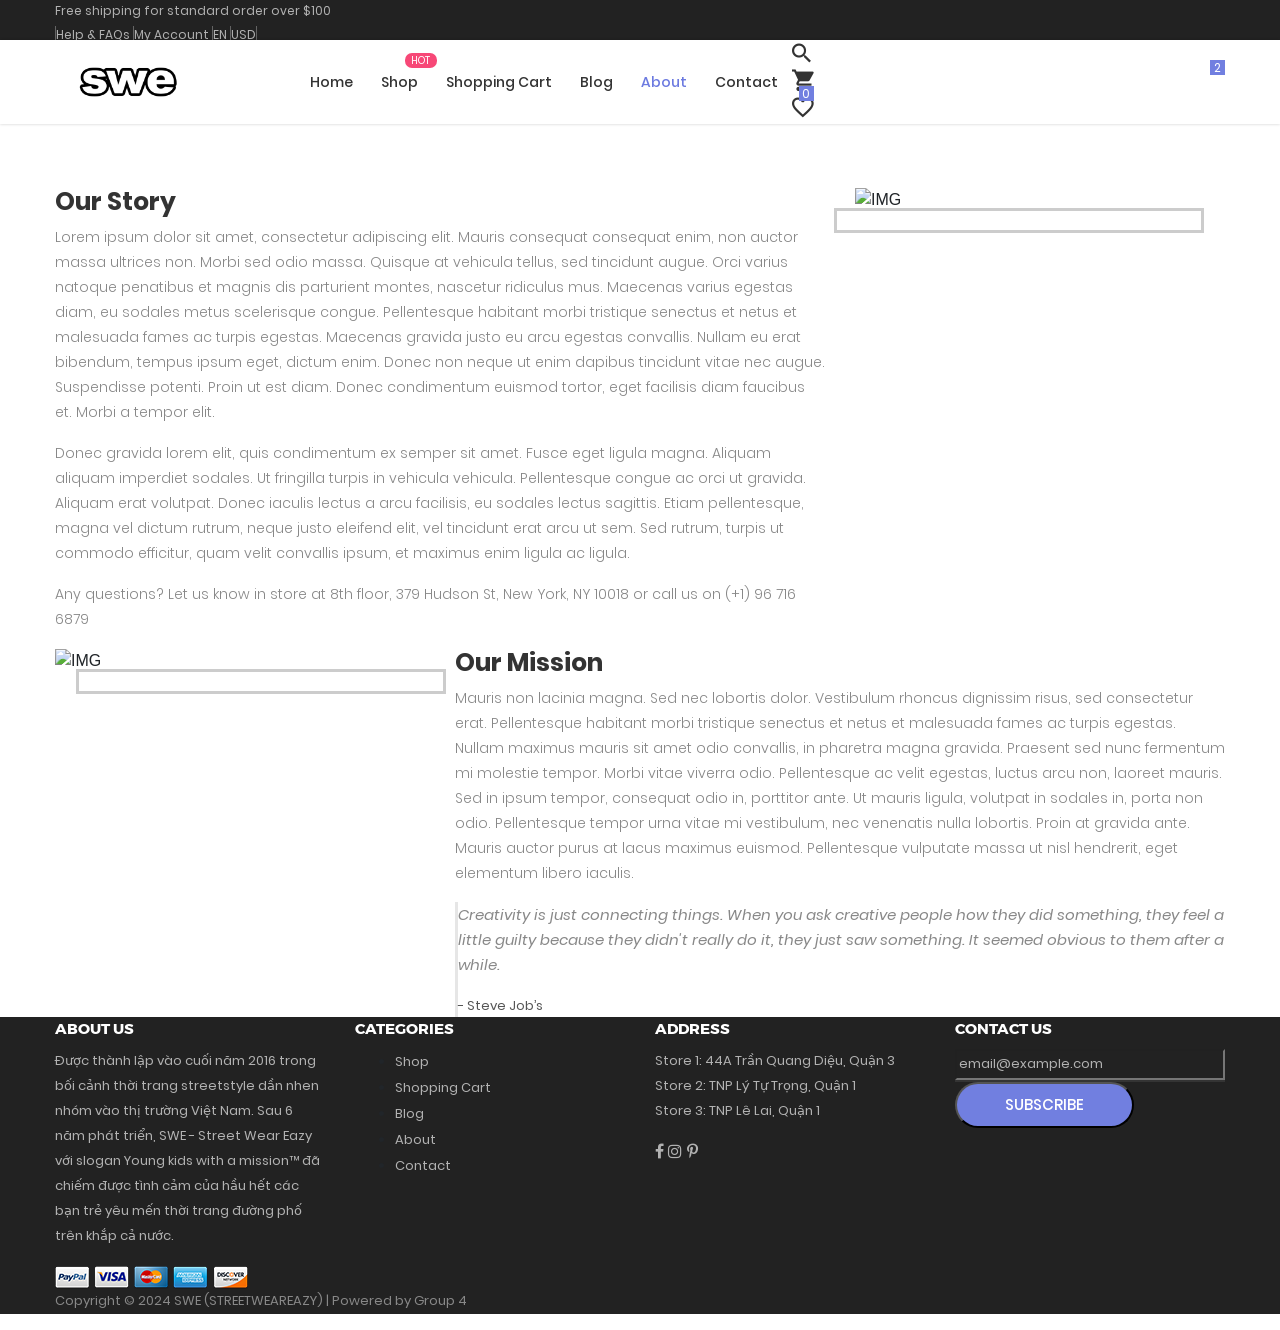
==== commit 7eed78b2: "Trang Product hoàn thiện 30% frontend" ====
--- a/about.html
+++ b/about.html
@@ -87,7 +87,7 @@
 							</li>
 
 							<li>
-								<a href="shoping-cart.html">Features</a>
+								<a href="shoping-cart.html">Shopping Cart</a>
 							</li>
 
 							<li>
@@ -404,31 +404,46 @@
 			<div class="row">
 				<div class="col-sm-6 col-lg-3 p-b-50">
 					<h4 class="stext-301 cl0 p-b-30">
+						ABOUT US
+					</h4>
+
+					<p class="stext-107 cl7 size-201">
+						Được thành lập vào cuối năm 2016 trong bối cảnh thời trang streetstyle dần nhen nhóm vào thị trường Việt Nam. Sau 6 năm phát triển, SWE - Street Wear Eazy với slogan Young kids with a mission™ đã chiếm được tình cảm của hầu hết các bạn trẻ yêu mến thời trang đường phố trên khắp cả nước.
+					</p>
+
+				</div>
+
+				<div class="col-sm-6 col-lg-3 p-b-50">
+					<h4 class="stext-301 cl0 p-b-30">
 						Categories
 					</h4>
 
 					<ul>
 						<li class="p-b-10">
-							<a href="#" class="stext-107 cl7 hov-cl1 trans-04">
-								Women
+							<a href="/product.html" class="stext-107 cl7 hov-cl1 trans-04">
+								Shop
 							</a>
 						</li>
 
 						<li class="p-b-10">
-							<a href="#" class="stext-107 cl7 hov-cl1 trans-04">
-								Men
+							<a href="/shoping-cart.html" class="stext-107 cl7 hov-cl1 trans-04">
+								Shopping Cart
 							</a>
 						</li>
 
 						<li class="p-b-10">
-							<a href="#" class="stext-107 cl7 hov-cl1 trans-04">
-								Shoes
+							<a href="/blog.html" class="stext-107 cl7 hov-cl1 trans-04">
+								Blog
 							</a>
 						</li>
-
 						<li class="p-b-10">
-							<a href="#" class="stext-107 cl7 hov-cl1 trans-04">
-								Watches
+							<a href="/about.html" class="stext-107 cl7 hov-cl1 trans-04">
+								About
+							</a>
+						</li>
+						<li class="p-b-10">
+							<a href="/contact.html" class="stext-107 cl7 hov-cl1 trans-04">
+								Contact
 							</a>
 						</li>
 					</ul>
@@ -436,43 +451,13 @@
 
 				<div class="col-sm-6 col-lg-3 p-b-50">
 					<h4 class="stext-301 cl0 p-b-30">
-						Help
+						Address
 					</h4>
 
-					<ul>
-						<li class="p-b-10">
-							<a href="#" class="stext-107 cl7 hov-cl1 trans-04">
-								Track Order
-							</a>
-						</li>
-
-						<li class="p-b-10">
-							<a href="#" class="stext-107 cl7 hov-cl1 trans-04">
-								Returns 
-							</a>
-						</li>
-
-						<li class="p-b-10">
-							<a href="#" class="stext-107 cl7 hov-cl1 trans-04">
-								Shipping
-							</a>
-						</li>
-
-						<li class="p-b-10">
-							<a href="#" class="stext-107 cl7 hov-cl1 trans-04">
-								FAQs
-							</a>
-						</li>
-					</ul>
-				</div>
-
-				<div class="col-sm-6 col-lg-3 p-b-50">
-					<h4 class="stext-301 cl0 p-b-30">
-						GET IN TOUCH
-					</h4>
-
 					<p class="stext-107 cl7 size-201">
-						Any questions? Let us know in store at 8th floor, 379 Hudson St, New York, NY 10018 or call us on (+1) 96 716 6879
+						Store 1: 44A Trần Quang Diệu, Quận 3 <br>
+						Store 2: TNP Lý Tự Trọng, Quận 1 <br>
+						Store 3: TNP Lê Lai, Quận 1 <br>
 					</p>
 
 					<div class="p-t-27">
@@ -492,7 +477,7 @@
 
 				<div class="col-sm-6 col-lg-3 p-b-50">
 					<h4 class="stext-301 cl0 p-b-30">
-						Newsletter
+						contact us
 					</h4>
 
 					<form>
@@ -534,14 +519,12 @@
 				</div>
 
 				<p class="stext-107 cl6 txt-center">
-					<!-- Link back to Colorlib can't be removed. Template is licensed under CC BY 3.0. -->
-Copyright &copy;<script>document.write(new Date().getFullYear());</script> All rights reserved | Made with <i class="fa fa-heart-o" aria-hidden="true"></i> by <a href="https://colorlib.com" target="_blank">Colorlib</a> &amp; distributed by <a href="https://themewagon.com" target="_blank">ThemeWagon</a>
-<!-- Link back to Colorlib can't be removed. Template is licensed under CC BY 3.0. -->
-
+					Copyright &copy; 2024 SWE (STREETWEAREAZY) | Powered by Group 4</a>
 				</p>
 			</div>
 		</div>
 	</footer>
+
 
 
 	<!-- Back to top -->
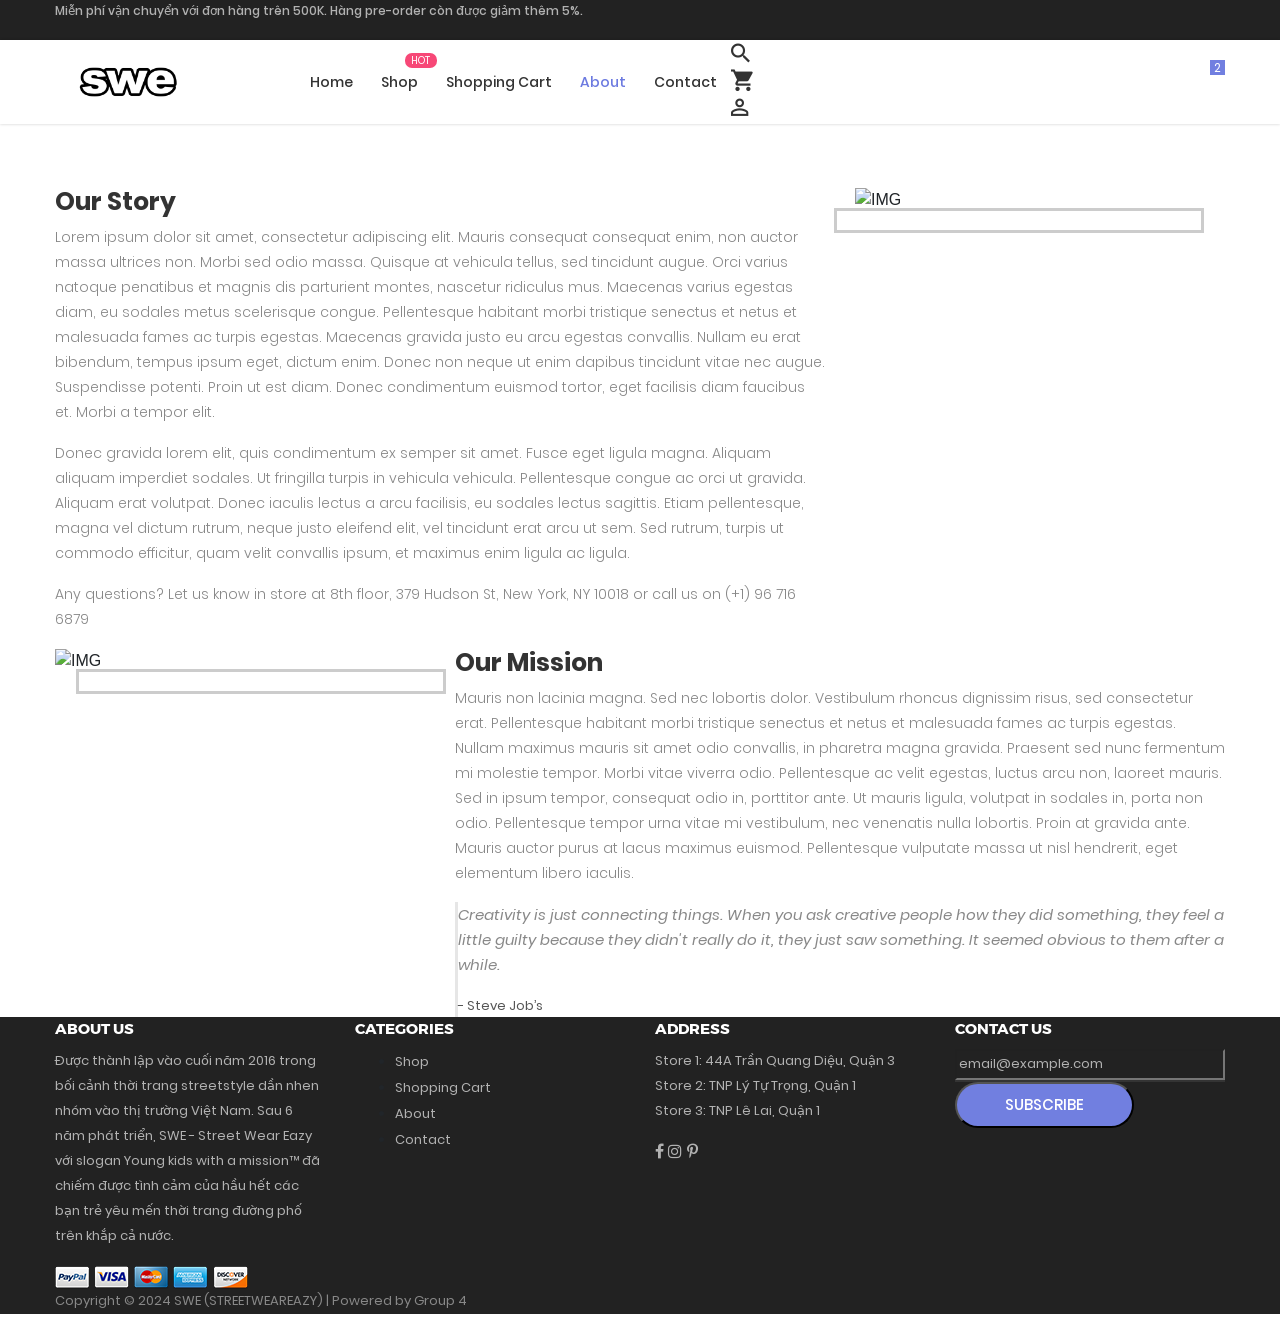
==== commit 95283e4b: "sửa font chữ và icon user" ====
--- a/about.html
+++ b/about.html
@@ -28,6 +28,8 @@
 	<link rel="stylesheet" type="text/css" href="css/util.css">
 	<link rel="stylesheet" type="text/css" href="css/main.css">
 <!--===============================================================================================-->
+<link rel="stylesheet" href="css/product.css">
+
 </head>
 <body class="animsition">
 	
@@ -39,25 +41,7 @@
 			<div class="top-bar">
 				<div class="content-topbar flex-sb-m h-full container">
 					<div class="left-top-bar">
-						Free shipping for standard order over $100
-					</div>
-
-					<div class="right-top-bar flex-w h-full">
-						<a href="#" class="flex-c-m trans-04 p-lr-25">
-							Help & FAQs
-						</a>
-
-						<a href="#" class="flex-c-m trans-04 p-lr-25">
-							My Account
-						</a>
-
-						<a href="#" class="flex-c-m trans-04 p-lr-25">
-							EN
-						</a>
-
-						<a href="#" class="flex-c-m trans-04 p-lr-25">
-							USD
-						</a>
+						Miễn phí vận chuyển với đơn hàng trên 500K. Hàng pre-order còn được giảm thêm 5%.
 					</div>
 				</div>
 			</div>
@@ -66,7 +50,7 @@
 				<nav class="limiter-menu-desktop container">
 					
 					<!-- Logo desktop -->		
-					<a href="#" class="logo">
+					<a href="/index.html" class="logo">
 						<img src="images/icons/logo-01.png" alt="IMG-LOGO">
 					</a>
 
@@ -89,11 +73,6 @@
 							<li>
 								<a href="shoping-cart.html">Shopping Cart</a>
 							</li>
-
-							<li>
-								<a href="blog.html">Blog</a>
-							</li>
-
 							<li class="active-menu">
 								<a href="about.html">About</a>
 							</li>
@@ -114,9 +93,11 @@
 							<i class="zmdi zmdi-shopping-cart"></i>
 						</div>
 
-						<a href="#" class="icon-header-item cl2 hov-cl1 trans-04 p-l-22 p-r-11 icon-header-noti" data-notify="0">
-							<i class="zmdi zmdi-favorite-outline"></i>
-						</a>
+						<div class="icon-user">
+							<a href="#" class="dis-block icon-header-item cl2 hov-cl1 trans-04 p-l-22 p-r-11 icon-header-noti">
+								<i class="zmdi zmdi-account-o"></i>
+							</a>
+						</div>
 					</div>
 				</nav>
 			</div>	
@@ -139,9 +120,11 @@
 					<i class="zmdi zmdi-shopping-cart"></i>
 				</div>
 
-				<a href="#" class="dis-block icon-header-item cl2 hov-cl1 trans-04 p-r-11 p-l-10 icon-header-noti" data-notify="0">
-					<i class="zmdi zmdi-favorite-outline"></i>
-				</a>
+				<div class="icon-user">
+					<a href="#" class="dis-block icon-header-item cl2 hov-cl1 trans-04 p-l-22 p-r-11 icon-header-noti">
+						<i class="zmdi zmdi-account-o"></i>
+					</a>
+				</div>
 			</div>
 
 			<!-- Button show menu -->
@@ -155,34 +138,6 @@
 
 		<!-- Menu Mobile -->
 		<div class="menu-mobile">
-			<ul class="topbar-mobile">
-				<li>
-					<div class="left-top-bar">
-						Free shipping for standard order over $100
-					</div>
-				</li>
-
-				<li>
-					<div class="right-top-bar flex-w h-full">
-						<a href="#" class="flex-c-m p-lr-10 trans-04">
-							Help & FAQs
-						</a>
-
-						<a href="#" class="flex-c-m p-lr-10 trans-04">
-							My Account
-						</a>
-
-						<a href="#" class="flex-c-m p-lr-10 trans-04">
-							EN
-						</a>
-
-						<a href="#" class="flex-c-m p-lr-10 trans-04">
-							USD
-						</a>
-					</div>
-				</li>
-			</ul>
-
 			<ul class="main-menu-m">
 				<li>
 					<a href="index.html">Home</a>
@@ -205,10 +160,6 @@
 				</li>
 
 				<li>
-					<a href="blog.html">Blog</a>
-				</li>
-
-				<li>
 					<a href="about.html">About</a>
 				</li>
 
@@ -428,12 +379,6 @@
 						<li class="p-b-10">
 							<a href="/shoping-cart.html" class="stext-107 cl7 hov-cl1 trans-04">
 								Shopping Cart
-							</a>
-						</li>
-
-						<li class="p-b-10">
-							<a href="/blog.html" class="stext-107 cl7 hov-cl1 trans-04">
-								Blog
 							</a>
 						</li>
 						<li class="p-b-10">
--- a/css/product.css
+++ b/css/product.css
@@ -0,0 +1,20 @@
+.icon-user .icon-header-noti::after{
+    display: none;
+}
+@font-face {
+    font-family: Poppins;
+    src: url(/fonts/Poppins/Poppins-Medium.ttf);
+}
+@font-face {
+    font-family: Poppins-Regular;
+    src: url(/fonts/Poppins/Poppins-Regular.ttf);
+}
+.swal-text{
+    font-family: Poppins-Regular, sans-serif;
+
+}
+.left-top-bar{
+    margin: auto;
+    font-family: Poppins, serif;
+
+}
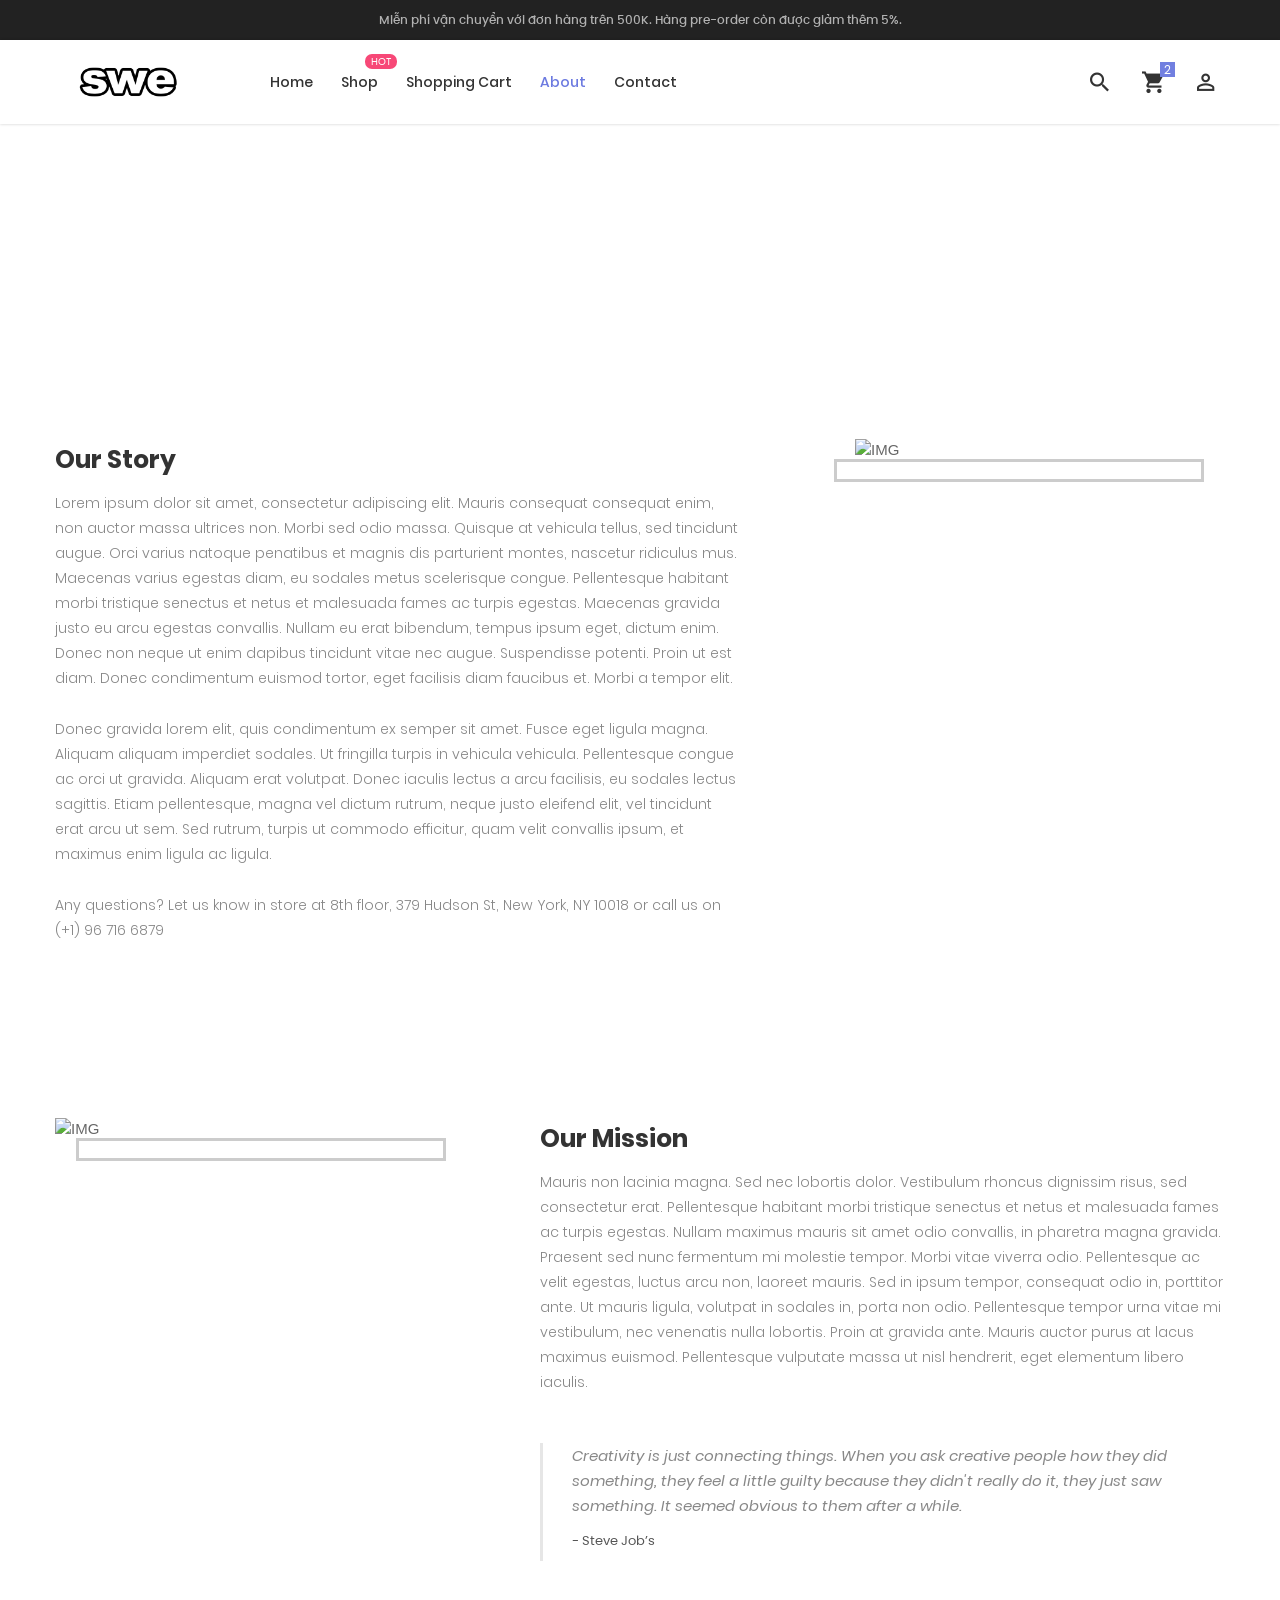
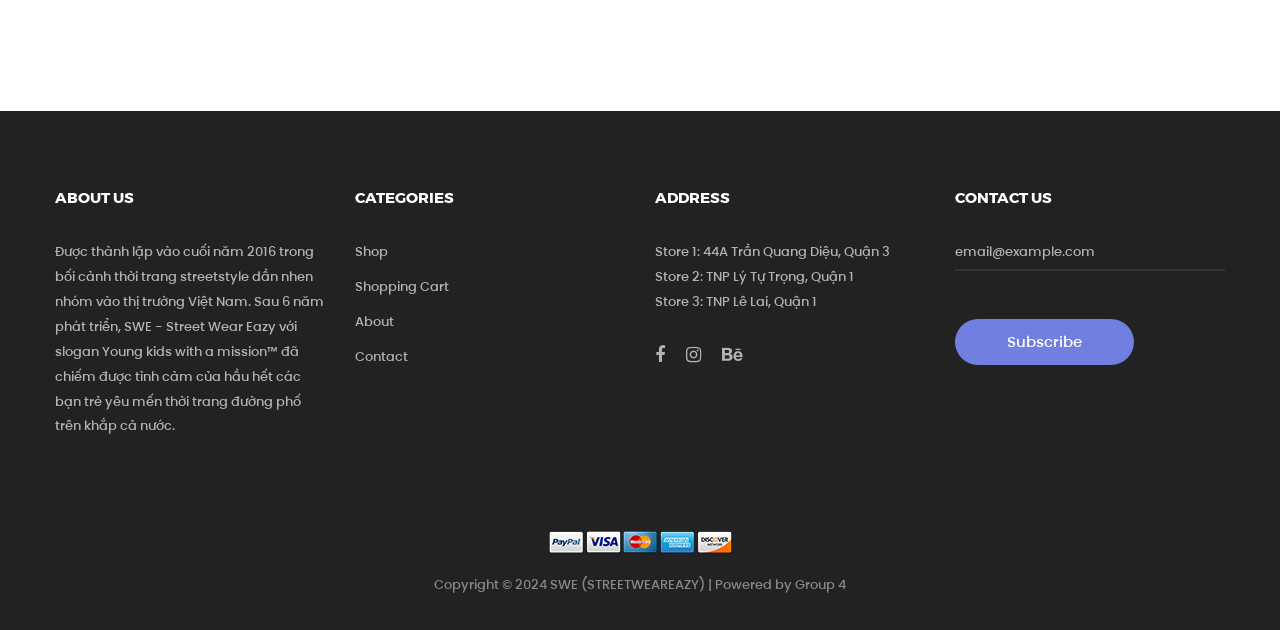
==== commit eee6a09a: "product page fronted hoàn thiện 60%" ====
--- a/about.html
+++ b/about.html
@@ -50,7 +50,7 @@
 				<nav class="limiter-menu-desktop container">
 					
 					<!-- Logo desktop -->		
-					<a href="/index.html" class="logo">
+					<a href="/home.html" class="logo">
 						<img src="images/icons/logo-01.png" alt="IMG-LOGO">
 					</a>
 
@@ -58,12 +58,7 @@
 					<div class="menu-desktop">
 						<ul class="main-menu">
 							<li>
-								<a href="index.html">Home</a>
-								<ul class="sub-menu">
-									<li><a href="index.html">Homepage 1</a></li>
-									<li><a href="home-02.html">Homepage 2</a></li>
-									<li><a href="home-03.html">Homepage 3</a></li>
-								</ul>
+								<a href="home.html">Home</a>
 							</li>
 
 							<li class="label1" data-label1="hot">
@@ -107,7 +102,7 @@
 		<div class="wrap-header-mobile">
 			<!-- Logo moblie -->		
 			<div class="logo-mobile">
-				<a href="index.html"><img src="images/icons/logo-01.png" alt="IMG-LOGO"></a>
+				<a href="home.html"><img src="images/icons/logo-01.png" alt="IMG-LOGO"></a>
 			</div>
 
 			<!-- Icon header -->
@@ -140,23 +135,15 @@
 		<div class="menu-mobile">
 			<ul class="main-menu-m">
 				<li>
-					<a href="index.html">Home</a>
-					<ul class="sub-menu-m">
-						<li><a href="index.html">Homepage 1</a></li>
-						<li><a href="home-02.html">Homepage 2</a></li>
-						<li><a href="home-03.html">Homepage 3</a></li>
-					</ul>
-					<span class="arrow-main-menu-m">
-						<i class="fa fa-angle-right" aria-hidden="true"></i>
-					</span>
+					<a href="home.html">Home</a>
 				</li>
 
 				<li>
-					<a href="product.html">Shop</a>
+					<a href="product.html"  class="label1 rs1" data-label1="hot">Shop</a>
 				</li>
 
 				<li>
-					<a href="shoping-cart.html" class="label1 rs1" data-label1="hot">Features</a>
+					<a href="shoping-cart.html">Shopping Cart</a>
 				</li>
 
 				<li>
@@ -180,7 +167,7 @@
 					<button class="flex-c-m trans-04">
 						<i class="zmdi zmdi-search"></i>
 					</button>
-					<input class="plh3" type="text" name="search" placeholder="Search...">
+					<input class="plh3" type="text" name="search" placeholder=" Tìm kiếm...">
 				</form>
 			</div>
 		</div>
@@ -406,16 +393,16 @@
 					</p>
 
 					<div class="p-t-27">
-						<a href="#" class="fs-18 cl7 hov-cl1 trans-04 m-r-16">
+						<a href="" class="fs-18 cl7 hov-cl1 trans-04 m-r-16" onclick="window.open('https://www.facebook.com/streetweareazy')">
 							<i class="fa fa-facebook"></i>
 						</a>
 
-						<a href="#" class="fs-18 cl7 hov-cl1 trans-04 m-r-16">
+						<a href="#" class="fs-18 cl7 hov-cl1 trans-04 m-r-16" onclick="window.open('https://www.instagram.com/swe.vn?fbclid=IwZXh0bgNhZW0CMTAAAR2eVGEt-mSt9nCtCppMc2zQ8ZbeJ8wahw8I2NEeQKGtOoWw5Fv3cL4uADU_aem_C9l3HfbUojAv2xgfsw2asw')">
 							<i class="fa fa-instagram"></i>
 						</a>
 
-						<a href="#" class="fs-18 cl7 hov-cl1 trans-04 m-r-16">
-							<i class="fa fa-pinterest-p"></i>
+						<a href="#" class="fs-18 cl7 hov-cl1 trans-04 m-r-16" onclick="window.open('https://www.behance.net/lenguyenxeng')">
+							<i class="fa fa-behance" aria-hidden="true"></i>
 						</a>
 					</div>
 				</div>
--- a/css/util.css
+++ b/css/util.css
@@ -0,0 +1,3714 @@
+
+
+/*//////////////////////////////////////////////////////////////////
+[ REBOOT ]*/
+*, *:before, *:after {
+	margin: 0px; 
+	padding: 0px; 
+	-webkit-box-sizing: border-box;
+	-moz-box-sizing: border-box;
+	box-sizing: border-box;
+}
+
+body, html {
+	font-family: Arial, sans-serif;
+	font-size: 15px;
+	color: #666666;
+
+	height: 100%;
+	background-color: #fff;
+	-webkit-box-sizing: border-box;
+	-moz-box-sizing: border-box;
+	box-sizing: border-box;
+}
+
+/*---------------------------------------------*/
+a:focus {outline: none;}
+a:hover {text-decoration: none;}
+
+/*---------------------------------------------*/
+h1,h2,h3,h4,h5,h6,p {margin: 0px;}
+
+ul, li {
+	margin: 0px;
+	list-style-type: none;
+}
+
+
+/*---------------------------------------------*/
+input, textarea, label {
+	display: block;
+	outline: none;
+	border: none;
+}
+
+/*---------------------------------------------*/
+button {
+	outline: none;
+	border: none;
+	background: transparent;
+	cursor: pointer;
+}
+
+button:focus {outline: none;}
+
+iframe {border: none;}
+
+
+/*//////////////////////////////////////////////////////////////////
+[ FONT SIZE ]*/
+.fs-1 {font-size: 1px;}
+.fs-2 {font-size: 2px;}
+.fs-3 {font-size: 3px;}
+.fs-4 {font-size: 4px;}
+.fs-5 {font-size: 5px;}
+.fs-6 {font-size: 6px;}
+.fs-7 {font-size: 7px;}
+.fs-8 {font-size: 8px;}
+.fs-9 {font-size: 9px;}
+.fs-10 {font-size: 10px;}
+.fs-11 {font-size: 11px;}
+.fs-12 {font-size: 12px;}
+.fs-13 {font-size: 13px;}
+.fs-14 {font-size: 14px;}
+.fs-15 {font-size: 15px;}
+.fs-16 {font-size: 16px;}
+.fs-17 {font-size: 17px;}
+.fs-18 {font-size: 18px;}
+.fs-19 {font-size: 19px;}
+.fs-20 {font-size: 20px;}
+.fs-21 {font-size: 21px;}
+.fs-22 {font-size: 22px;}
+.fs-23 {font-size: 23px;}
+.fs-24 {font-size: 24px;}
+.fs-25 {font-size: 25px;}
+.fs-26 {font-size: 26px;}
+.fs-27 {font-size: 27px;}
+.fs-28 {font-size: 28px;}
+.fs-29 {font-size: 29px;}
+.fs-30 {font-size: 30px;}
+.fs-31 {font-size: 31px;}
+.fs-32 {font-size: 32px;}
+.fs-33 {font-size: 33px;}
+.fs-34 {font-size: 34px;}
+.fs-35 {font-size: 35px;}
+.fs-36 {font-size: 36px;}
+.fs-37 {font-size: 37px;}
+.fs-38 {font-size: 38px;}
+.fs-39 {font-size: 39px;}
+.fs-40 {font-size: 40px;}
+.fs-41 {font-size: 41px;}
+.fs-42 {font-size: 42px;}
+.fs-43 {font-size: 43px;}
+.fs-44 {font-size: 44px;}
+.fs-45 {font-size: 45px;}
+.fs-46 {font-size: 46px;}
+.fs-47 {font-size: 47px;}
+.fs-48 {font-size: 48px;}
+.fs-49 {font-size: 49px;}
+.fs-50 {font-size: 50px;}
+.fs-51 {font-size: 51px;}
+.fs-52 {font-size: 52px;}
+.fs-53 {font-size: 53px;}
+.fs-54 {font-size: 54px;}
+.fs-55 {font-size: 55px;}
+.fs-56 {font-size: 56px;}
+.fs-57 {font-size: 57px;}
+.fs-58 {font-size: 58px;}
+.fs-59 {font-size: 59px;}
+.fs-60 {font-size: 60px;}
+.fs-61 {font-size: 61px;}
+.fs-62 {font-size: 62px;}
+.fs-63 {font-size: 63px;}
+.fs-64 {font-size: 64px;}
+.fs-65 {font-size: 65px;}
+.fs-66 {font-size: 66px;}
+.fs-67 {font-size: 67px;}
+.fs-68 {font-size: 68px;}
+.fs-69 {font-size: 69px;}
+.fs-70 {font-size: 70px;}
+.fs-71 {font-size: 71px;}
+.fs-72 {font-size: 72px;}
+.fs-73 {font-size: 73px;}
+.fs-74 {font-size: 74px;}
+.fs-75 {font-size: 75px;}
+.fs-76 {font-size: 76px;}
+.fs-77 {font-size: 77px;}
+.fs-78 {font-size: 78px;}
+.fs-79 {font-size: 79px;}
+.fs-80 {font-size: 80px;}
+.fs-81 {font-size: 81px;}
+.fs-82 {font-size: 82px;}
+.fs-83 {font-size: 83px;}
+.fs-84 {font-size: 84px;}
+.fs-85 {font-size: 85px;}
+.fs-86 {font-size: 86px;}
+.fs-87 {font-size: 87px;}
+.fs-88 {font-size: 88px;}
+.fs-89 {font-size: 89px;}
+.fs-90 {font-size: 90px;}
+.fs-91 {font-size: 91px;}
+.fs-92 {font-size: 92px;}
+.fs-93 {font-size: 93px;}
+.fs-94 {font-size: 94px;}
+.fs-95 {font-size: 95px;}
+.fs-96 {font-size: 96px;}
+.fs-97 {font-size: 97px;}
+.fs-98 {font-size: 98px;}
+.fs-99 {font-size: 99px;}
+.fs-100 {font-size: 100px;}
+.fs-101 {font-size: 101px;}
+.fs-102 {font-size: 102px;}
+.fs-103 {font-size: 103px;}
+.fs-104 {font-size: 104px;}
+.fs-105 {font-size: 105px;}
+.fs-106 {font-size: 106px;}
+.fs-107 {font-size: 107px;}
+.fs-108 {font-size: 108px;}
+.fs-109 {font-size: 109px;}
+.fs-110 {font-size: 110px;}
+.fs-111 {font-size: 111px;}
+.fs-112 {font-size: 112px;}
+.fs-113 {font-size: 113px;}
+.fs-114 {font-size: 114px;}
+.fs-115 {font-size: 115px;}
+.fs-116 {font-size: 116px;}
+.fs-117 {font-size: 117px;}
+.fs-118 {font-size: 118px;}
+.fs-119 {font-size: 119px;}
+.fs-120 {font-size: 120px;}
+.fs-121 {font-size: 121px;}
+.fs-122 {font-size: 122px;}
+.fs-123 {font-size: 123px;}
+.fs-124 {font-size: 124px;}
+.fs-125 {font-size: 125px;}
+.fs-126 {font-size: 126px;}
+.fs-127 {font-size: 127px;}
+.fs-128 {font-size: 128px;}
+.fs-129 {font-size: 129px;}
+.fs-130 {font-size: 130px;}
+.fs-131 {font-size: 131px;}
+.fs-132 {font-size: 132px;}
+.fs-133 {font-size: 133px;}
+.fs-134 {font-size: 134px;}
+.fs-135 {font-size: 135px;}
+.fs-136 {font-size: 136px;}
+.fs-137 {font-size: 137px;}
+.fs-138 {font-size: 138px;}
+.fs-139 {font-size: 139px;}
+.fs-140 {font-size: 140px;}
+.fs-141 {font-size: 141px;}
+.fs-142 {font-size: 142px;}
+.fs-143 {font-size: 143px;}
+.fs-144 {font-size: 144px;}
+.fs-145 {font-size: 145px;}
+.fs-146 {font-size: 146px;}
+.fs-147 {font-size: 147px;}
+.fs-148 {font-size: 148px;}
+.fs-149 {font-size: 149px;}
+.fs-150 {font-size: 150px;}
+.fs-151 {font-size: 151px;}
+.fs-152 {font-size: 152px;}
+.fs-153 {font-size: 153px;}
+.fs-154 {font-size: 154px;}
+.fs-155 {font-size: 155px;}
+.fs-156 {font-size: 156px;}
+.fs-157 {font-size: 157px;}
+.fs-158 {font-size: 158px;}
+.fs-159 {font-size: 159px;}
+.fs-160 {font-size: 160px;}
+.fs-161 {font-size: 161px;}
+.fs-162 {font-size: 162px;}
+.fs-163 {font-size: 163px;}
+.fs-164 {font-size: 164px;}
+.fs-165 {font-size: 165px;}
+.fs-166 {font-size: 166px;}
+.fs-167 {font-size: 167px;}
+.fs-168 {font-size: 168px;}
+.fs-169 {font-size: 169px;}
+.fs-170 {font-size: 170px;}
+.fs-171 {font-size: 171px;}
+.fs-172 {font-size: 172px;}
+.fs-173 {font-size: 173px;}
+.fs-174 {font-size: 174px;}
+.fs-175 {font-size: 175px;}
+.fs-176 {font-size: 176px;}
+.fs-177 {font-size: 177px;}
+.fs-178 {font-size: 178px;}
+.fs-179 {font-size: 179px;}
+.fs-180 {font-size: 180px;}
+.fs-181 {font-size: 181px;}
+.fs-182 {font-size: 182px;}
+.fs-183 {font-size: 183px;}
+.fs-184 {font-size: 184px;}
+.fs-185 {font-size: 185px;}
+.fs-186 {font-size: 186px;}
+.fs-187 {font-size: 187px;}
+.fs-188 {font-size: 188px;}
+.fs-189 {font-size: 189px;}
+.fs-190 {font-size: 190px;}
+.fs-191 {font-size: 191px;}
+.fs-192 {font-size: 192px;}
+.fs-193 {font-size: 193px;}
+.fs-194 {font-size: 194px;}
+.fs-195 {font-size: 195px;}
+.fs-196 {font-size: 196px;}
+.fs-197 {font-size: 197px;}
+.fs-198 {font-size: 198px;}
+.fs-199 {font-size: 199px;}
+.fs-200 {font-size: 200px;}
+
+/*//////////////////////////////////////////////////////////////////
+[ PADDING ]*/
+.p-t-0, .p-tb-0, .p-all-0 {padding-top: 0px;}
+.p-t-1, .p-tb-1, .p-all-1 {padding-top: 1px;}
+.p-t-2, .p-tb-2, .p-all-2 {padding-top: 2px;}
+.p-t-3, .p-tb-3, .p-all-3 {padding-top: 3px;}
+.p-t-4, .p-tb-4, .p-all-4 {padding-top: 4px;}
+.p-t-5, .p-tb-5, .p-all-5 {padding-top: 5px;}
+.p-t-6, .p-tb-6, .p-all-6 {padding-top: 6px;}
+.p-t-7, .p-tb-7, .p-all-7 {padding-top: 7px;}
+.p-t-8, .p-tb-8, .p-all-8 {padding-top: 8px;}
+.p-t-9, .p-tb-9, .p-all-9 {padding-top: 9px;}
+.p-t-10, .p-tb-10, .p-all-10 {padding-top: 10px;}
+.p-t-11, .p-tb-11, .p-all-11 {padding-top: 11px;}
+.p-t-12, .p-tb-12, .p-all-12 {padding-top: 12px;}
+.p-t-13, .p-tb-13, .p-all-13 {padding-top: 13px;}
+.p-t-14, .p-tb-14, .p-all-14 {padding-top: 14px;}
+.p-t-15, .p-tb-15, .p-all-15 {padding-top: 15px;}
+.p-t-16, .p-tb-16, .p-all-16 {padding-top: 16px;}
+.p-t-17, .p-tb-17, .p-all-17 {padding-top: 17px;}
+.p-t-18, .p-tb-18, .p-all-18 {padding-top: 18px;}
+.p-t-19, .p-tb-19, .p-all-19 {padding-top: 19px;}
+.p-t-20, .p-tb-20, .p-all-20 {padding-top: 20px;}
+.p-t-21, .p-tb-21, .p-all-21 {padding-top: 21px;}
+.p-t-22, .p-tb-22, .p-all-22 {padding-top: 22px;}
+.p-t-23, .p-tb-23, .p-all-23 {padding-top: 23px;}
+.p-t-24, .p-tb-24, .p-all-24 {padding-top: 24px;}
+.p-t-25, .p-tb-25, .p-all-25 {padding-top: 25px;}
+.p-t-26, .p-tb-26, .p-all-26 {padding-top: 26px;}
+.p-t-27, .p-tb-27, .p-all-27 {padding-top: 27px;}
+.p-t-28, .p-tb-28, .p-all-28 {padding-top: 28px;}
+.p-t-29, .p-tb-29, .p-all-29 {padding-top: 29px;}
+.p-t-30, .p-tb-30, .p-all-30 {padding-top: 30px;}
+.p-t-31, .p-tb-31, .p-all-31 {padding-top: 31px;}
+.p-t-32, .p-tb-32, .p-all-32 {padding-top: 32px;}
+.p-t-33, .p-tb-33, .p-all-33 {padding-top: 33px;}
+.p-t-34, .p-tb-34, .p-all-34 {padding-top: 34px;}
+.p-t-35, .p-tb-35, .p-all-35 {padding-top: 35px;}
+.p-t-36, .p-tb-36, .p-all-36 {padding-top: 36px;}
+.p-t-37, .p-tb-37, .p-all-37 {padding-top: 37px;}
+.p-t-38, .p-tb-38, .p-all-38 {padding-top: 38px;}
+.p-t-39, .p-tb-39, .p-all-39 {padding-top: 39px;}
+.p-t-40, .p-tb-40, .p-all-40 {padding-top: 40px;}
+.p-t-41, .p-tb-41, .p-all-41 {padding-top: 41px;}
+.p-t-42, .p-tb-42, .p-all-42 {padding-top: 42px;}
+.p-t-43, .p-tb-43, .p-all-43 {padding-top: 43px;}
+.p-t-44, .p-tb-44, .p-all-44 {padding-top: 44px;}
+.p-t-45, .p-tb-45, .p-all-45 {padding-top: 45px;}
+.p-t-46, .p-tb-46, .p-all-46 {padding-top: 46px;}
+.p-t-47, .p-tb-47, .p-all-47 {padding-top: 47px;}
+.p-t-48, .p-tb-48, .p-all-48 {padding-top: 48px;}
+.p-t-49, .p-tb-49, .p-all-49 {padding-top: 49px;}
+.p-t-50, .p-tb-50, .p-all-50 {padding-top: 50px;}
+.p-t-51, .p-tb-51, .p-all-51 {padding-top: 51px;}
+.p-t-52, .p-tb-52, .p-all-52 {padding-top: 52px;}
+.p-t-53, .p-tb-53, .p-all-53 {padding-top: 53px;}
+.p-t-54, .p-tb-54, .p-all-54 {padding-top: 54px;}
+.p-t-55, .p-tb-55, .p-all-55 {padding-top: 55px;}
+.p-t-56, .p-tb-56, .p-all-56 {padding-top: 56px;}
+.p-t-57, .p-tb-57, .p-all-57 {padding-top: 57px;}
+.p-t-58, .p-tb-58, .p-all-58 {padding-top: 58px;}
+.p-t-59, .p-tb-59, .p-all-59 {padding-top: 59px;}
+.p-t-60, .p-tb-60, .p-all-60 {padding-top: 60px;}
+.p-t-61, .p-tb-61, .p-all-61 {padding-top: 61px;}
+.p-t-62, .p-tb-62, .p-all-62 {padding-top: 62px;}
+.p-t-63, .p-tb-63, .p-all-63 {padding-top: 63px;}
+.p-t-64, .p-tb-64, .p-all-64 {padding-top: 64px;}
+.p-t-65, .p-tb-65, .p-all-65 {padding-top: 65px;}
+.p-t-66, .p-tb-66, .p-all-66 {padding-top: 66px;}
+.p-t-67, .p-tb-67, .p-all-67 {padding-top: 67px;}
+.p-t-68, .p-tb-68, .p-all-68 {padding-top: 68px;}
+.p-t-69, .p-tb-69, .p-all-69 {padding-top: 69px;}
+.p-t-70, .p-tb-70, .p-all-70 {padding-top: 70px;}
+.p-t-71, .p-tb-71, .p-all-71 {padding-top: 71px;}
+.p-t-72, .p-tb-72, .p-all-72 {padding-top: 72px;}
+.p-t-73, .p-tb-73, .p-all-73 {padding-top: 73px;}
+.p-t-74, .p-tb-74, .p-all-74 {padding-top: 74px;}
+.p-t-75, .p-tb-75, .p-all-75 {padding-top: 75px;}
+.p-t-76, .p-tb-76, .p-all-76 {padding-top: 76px;}
+.p-t-77, .p-tb-77, .p-all-77 {padding-top: 77px;}
+.p-t-78, .p-tb-78, .p-all-78 {padding-top: 78px;}
+.p-t-79, .p-tb-79, .p-all-79 {padding-top: 79px;}
+.p-t-80, .p-tb-80, .p-all-80 {padding-top: 80px;}
+.p-t-81, .p-tb-81, .p-all-81 {padding-top: 81px;}
+.p-t-82, .p-tb-82, .p-all-82 {padding-top: 82px;}
+.p-t-83, .p-tb-83, .p-all-83 {padding-top: 83px;}
+.p-t-84, .p-tb-84, .p-all-84 {padding-top: 84px;}
+.p-t-85, .p-tb-85, .p-all-85 {padding-top: 85px;}
+.p-t-86, .p-tb-86, .p-all-86 {padding-top: 86px;}
+.p-t-87, .p-tb-87, .p-all-87 {padding-top: 87px;}
+.p-t-88, .p-tb-88, .p-all-88 {padding-top: 88px;}
+.p-t-89, .p-tb-89, .p-all-89 {padding-top: 89px;}
+.p-t-90, .p-tb-90, .p-all-90 {padding-top: 90px;}
+.p-t-91, .p-tb-91, .p-all-91 {padding-top: 91px;}
+.p-t-92, .p-tb-92, .p-all-92 {padding-top: 92px;}
+.p-t-93, .p-tb-93, .p-all-93 {padding-top: 93px;}
+.p-t-94, .p-tb-94, .p-all-94 {padding-top: 94px;}
+.p-t-95, .p-tb-95, .p-all-95 {padding-top: 95px;}
+.p-t-96, .p-tb-96, .p-all-96 {padding-top: 96px;}
+.p-t-97, .p-tb-97, .p-all-97 {padding-top: 97px;}
+.p-t-98, .p-tb-98, .p-all-98 {padding-top: 98px;}
+.p-t-99, .p-tb-99, .p-all-99 {padding-top: 99px;}
+.p-t-100, .p-tb-100, .p-all-100 {padding-top: 100px;}
+.p-t-101, .p-tb-101, .p-all-101 {padding-top: 101px;}
+.p-t-102, .p-tb-102, .p-all-102 {padding-top: 102px;}
+.p-t-103, .p-tb-103, .p-all-103 {padding-top: 103px;}
+.p-t-104, .p-tb-104, .p-all-104 {padding-top: 104px;}
+.p-t-105, .p-tb-105, .p-all-105 {padding-top: 105px;}
+.p-t-106, .p-tb-106, .p-all-106 {padding-top: 106px;}
+.p-t-107, .p-tb-107, .p-all-107 {padding-top: 107px;}
+.p-t-108, .p-tb-108, .p-all-108 {padding-top: 108px;}
+.p-t-109, .p-tb-109, .p-all-109 {padding-top: 109px;}
+.p-t-110, .p-tb-110, .p-all-110 {padding-top: 110px;}
+.p-t-111, .p-tb-111, .p-all-111 {padding-top: 111px;}
+.p-t-112, .p-tb-112, .p-all-112 {padding-top: 112px;}
+.p-t-113, .p-tb-113, .p-all-113 {padding-top: 113px;}
+.p-t-114, .p-tb-114, .p-all-114 {padding-top: 114px;}
+.p-t-115, .p-tb-115, .p-all-115 {padding-top: 115px;}
+.p-t-116, .p-tb-116, .p-all-116 {padding-top: 116px;}
+.p-t-117, .p-tb-117, .p-all-117 {padding-top: 117px;}
+.p-t-118, .p-tb-118, .p-all-118 {padding-top: 118px;}
+.p-t-119, .p-tb-119, .p-all-119 {padding-top: 119px;}
+.p-t-120, .p-tb-120, .p-all-120 {padding-top: 120px;}
+.p-t-121, .p-tb-121, .p-all-121 {padding-top: 121px;}
+.p-t-122, .p-tb-122, .p-all-122 {padding-top: 122px;}
+.p-t-123, .p-tb-123, .p-all-123 {padding-top: 123px;}
+.p-t-124, .p-tb-124, .p-all-124 {padding-top: 124px;}
+.p-t-125, .p-tb-125, .p-all-125 {padding-top: 125px;}
+.p-t-126, .p-tb-126, .p-all-126 {padding-top: 126px;}
+.p-t-127, .p-tb-127, .p-all-127 {padding-top: 127px;}
+.p-t-128, .p-tb-128, .p-all-128 {padding-top: 128px;}
+.p-t-129, .p-tb-129, .p-all-129 {padding-top: 129px;}
+.p-t-130, .p-tb-130, .p-all-130 {padding-top: 130px;}
+.p-t-131, .p-tb-131, .p-all-131 {padding-top: 131px;}
+.p-t-132, .p-tb-132, .p-all-132 {padding-top: 132px;}
+.p-t-133, .p-tb-133, .p-all-133 {padding-top: 133px;}
+.p-t-134, .p-tb-134, .p-all-134 {padding-top: 134px;}
+.p-t-135, .p-tb-135, .p-all-135 {padding-top: 135px;}
+.p-t-136, .p-tb-136, .p-all-136 {padding-top: 136px;}
+.p-t-137, .p-tb-137, .p-all-137 {padding-top: 137px;}
+.p-t-138, .p-tb-138, .p-all-138 {padding-top: 138px;}
+.p-t-139, .p-tb-139, .p-all-139 {padding-top: 139px;}
+.p-t-140, .p-tb-140, .p-all-140 {padding-top: 140px;}
+.p-t-141, .p-tb-141, .p-all-141 {padding-top: 141px;}
+.p-t-142, .p-tb-142, .p-all-142 {padding-top: 142px;}
+.p-t-143, .p-tb-143, .p-all-143 {padding-top: 143px;}
+.p-t-144, .p-tb-144, .p-all-144 {padding-top: 144px;}
+.p-t-145, .p-tb-145, .p-all-145 {padding-top: 145px;}
+.p-t-146, .p-tb-146, .p-all-146 {padding-top: 146px;}
+.p-t-147, .p-tb-147, .p-all-147 {padding-top: 147px;}
+.p-t-148, .p-tb-148, .p-all-148 {padding-top: 148px;}
+.p-t-149, .p-tb-149, .p-all-149 {padding-top: 149px;}
+.p-t-150, .p-tb-150, .p-all-150 {padding-top: 150px;}
+.p-t-151, .p-tb-151, .p-all-151 {padding-top: 151px;}
+.p-t-152, .p-tb-152, .p-all-152 {padding-top: 152px;}
+.p-t-153, .p-tb-153, .p-all-153 {padding-top: 153px;}
+.p-t-154, .p-tb-154, .p-all-154 {padding-top: 154px;}
+.p-t-155, .p-tb-155, .p-all-155 {padding-top: 155px;}
+.p-t-156, .p-tb-156, .p-all-156 {padding-top: 156px;}
+.p-t-157, .p-tb-157, .p-all-157 {padding-top: 157px;}
+.p-t-158, .p-tb-158, .p-all-158 {padding-top: 158px;}
+.p-t-159, .p-tb-159, .p-all-159 {padding-top: 159px;}
+.p-t-160, .p-tb-160, .p-all-160 {padding-top: 160px;}
+.p-t-161, .p-tb-161, .p-all-161 {padding-top: 161px;}
+.p-t-162, .p-tb-162, .p-all-162 {padding-top: 162px;}
+.p-t-163, .p-tb-163, .p-all-163 {padding-top: 163px;}
+.p-t-164, .p-tb-164, .p-all-164 {padding-top: 164px;}
+.p-t-165, .p-tb-165, .p-all-165 {padding-top: 165px;}
+.p-t-166, .p-tb-166, .p-all-166 {padding-top: 166px;}
+.p-t-167, .p-tb-167, .p-all-167 {padding-top: 167px;}
+.p-t-168, .p-tb-168, .p-all-168 {padding-top: 168px;}
+.p-t-169, .p-tb-169, .p-all-169 {padding-top: 169px;}
+.p-t-170, .p-tb-170, .p-all-170 {padding-top: 170px;}
+.p-t-171, .p-tb-171, .p-all-171 {padding-top: 171px;}
+.p-t-172, .p-tb-172, .p-all-172 {padding-top: 172px;}
+.p-t-173, .p-tb-173, .p-all-173 {padding-top: 173px;}
+.p-t-174, .p-tb-174, .p-all-174 {padding-top: 174px;}
+.p-t-175, .p-tb-175, .p-all-175 {padding-top: 175px;}
+.p-t-176, .p-tb-176, .p-all-176 {padding-top: 176px;}
+.p-t-177, .p-tb-177, .p-all-177 {padding-top: 177px;}
+.p-t-178, .p-tb-178, .p-all-178 {padding-top: 178px;}
+.p-t-179, .p-tb-179, .p-all-179 {padding-top: 179px;}
+.p-t-180, .p-tb-180, .p-all-180 {padding-top: 180px;}
+.p-t-181, .p-tb-181, .p-all-181 {padding-top: 181px;}
+.p-t-182, .p-tb-182, .p-all-182 {padding-top: 182px;}
+.p-t-183, .p-tb-183, .p-all-183 {padding-top: 183px;}
+.p-t-184, .p-tb-184, .p-all-184 {padding-top: 184px;}
+.p-t-185, .p-tb-185, .p-all-185 {padding-top: 185px;}
+.p-t-186, .p-tb-186, .p-all-186 {padding-top: 186px;}
+.p-t-187, .p-tb-187, .p-all-187 {padding-top: 187px;}
+.p-t-188, .p-tb-188, .p-all-188 {padding-top: 188px;}
+.p-t-189, .p-tb-189, .p-all-189 {padding-top: 189px;}
+.p-t-190, .p-tb-190, .p-all-190 {padding-top: 190px;}
+.p-t-191, .p-tb-191, .p-all-191 {padding-top: 191px;}
+.p-t-192, .p-tb-192, .p-all-192 {padding-top: 192px;}
+.p-t-193, .p-tb-193, .p-all-193 {padding-top: 193px;}
+.p-t-194, .p-tb-194, .p-all-194 {padding-top: 194px;}
+.p-t-195, .p-tb-195, .p-all-195 {padding-top: 195px;}
+.p-t-196, .p-tb-196, .p-all-196 {padding-top: 196px;}
+.p-t-197, .p-tb-197, .p-all-197 {padding-top: 197px;}
+.p-t-198, .p-tb-198, .p-all-198 {padding-top: 198px;}
+.p-t-199, .p-tb-199, .p-all-199 {padding-top: 199px;}
+.p-t-200, .p-tb-200, .p-all-200 {padding-top: 200px;}
+.p-t-201, .p-tb-201, .p-all-201 {padding-top: 201px;}
+.p-t-202, .p-tb-202, .p-all-202 {padding-top: 202px;}
+.p-t-203, .p-tb-203, .p-all-203 {padding-top: 203px;}
+.p-t-204, .p-tb-204, .p-all-204 {padding-top: 204px;}
+.p-t-205, .p-tb-205, .p-all-205 {padding-top: 205px;}
+.p-t-206, .p-tb-206, .p-all-206 {padding-top: 206px;}
+.p-t-207, .p-tb-207, .p-all-207 {padding-top: 207px;}
+.p-t-208, .p-tb-208, .p-all-208 {padding-top: 208px;}
+.p-t-209, .p-tb-209, .p-all-209 {padding-top: 209px;}
+.p-t-210, .p-tb-210, .p-all-210 {padding-top: 210px;}
+.p-t-211, .p-tb-211, .p-all-211 {padding-top: 211px;}
+.p-t-212, .p-tb-212, .p-all-212 {padding-top: 212px;}
+.p-t-213, .p-tb-213, .p-all-213 {padding-top: 213px;}
+.p-t-214, .p-tb-214, .p-all-214 {padding-top: 214px;}
+.p-t-215, .p-tb-215, .p-all-215 {padding-top: 215px;}
+.p-t-216, .p-tb-216, .p-all-216 {padding-top: 216px;}
+.p-t-217, .p-tb-217, .p-all-217 {padding-top: 217px;}
+.p-t-218, .p-tb-218, .p-all-218 {padding-top: 218px;}
+.p-t-219, .p-tb-219, .p-all-219 {padding-top: 219px;}
+.p-t-220, .p-tb-220, .p-all-220 {padding-top: 220px;}
+.p-t-221, .p-tb-221, .p-all-221 {padding-top: 221px;}
+.p-t-222, .p-tb-222, .p-all-222 {padding-top: 222px;}
+.p-t-223, .p-tb-223, .p-all-223 {padding-top: 223px;}
+.p-t-224, .p-tb-224, .p-all-224 {padding-top: 224px;}
+.p-t-225, .p-tb-225, .p-all-225 {padding-top: 225px;}
+.p-t-226, .p-tb-226, .p-all-226 {padding-top: 226px;}
+.p-t-227, .p-tb-227, .p-all-227 {padding-top: 227px;}
+.p-t-228, .p-tb-228, .p-all-228 {padding-top: 228px;}
+.p-t-229, .p-tb-229, .p-all-229 {padding-top: 229px;}
+.p-t-230, .p-tb-230, .p-all-230 {padding-top: 230px;}
+.p-t-231, .p-tb-231, .p-all-231 {padding-top: 231px;}
+.p-t-232, .p-tb-232, .p-all-232 {padding-top: 232px;}
+.p-t-233, .p-tb-233, .p-all-233 {padding-top: 233px;}
+.p-t-234, .p-tb-234, .p-all-234 {padding-top: 234px;}
+.p-t-235, .p-tb-235, .p-all-235 {padding-top: 235px;}
+.p-t-236, .p-tb-236, .p-all-236 {padding-top: 236px;}
+.p-t-237, .p-tb-237, .p-all-237 {padding-top: 237px;}
+.p-t-238, .p-tb-238, .p-all-238 {padding-top: 238px;}
+.p-t-239, .p-tb-239, .p-all-239 {padding-top: 239px;}
+.p-t-240, .p-tb-240, .p-all-240 {padding-top: 240px;}
+.p-t-241, .p-tb-241, .p-all-241 {padding-top: 241px;}
+.p-t-242, .p-tb-242, .p-all-242 {padding-top: 242px;}
+.p-t-243, .p-tb-243, .p-all-243 {padding-top: 243px;}
+.p-t-244, .p-tb-244, .p-all-244 {padding-top: 244px;}
+.p-t-245, .p-tb-245, .p-all-245 {padding-top: 245px;}
+.p-t-246, .p-tb-246, .p-all-246 {padding-top: 246px;}
+.p-t-247, .p-tb-247, .p-all-247 {padding-top: 247px;}
+.p-t-248, .p-tb-248, .p-all-248 {padding-top: 248px;}
+.p-t-249, .p-tb-249, .p-all-249 {padding-top: 249px;}
+.p-t-250, .p-tb-250, .p-all-250 {padding-top: 250px;}
+.p-t-251, .p-tb-251, .p-all-251 {padding-top: 251px;}
+.p-t-252, .p-tb-252, .p-all-252 {padding-top: 252px;}
+.p-t-253, .p-tb-253, .p-all-253 {padding-top: 253px;}
+.p-t-254, .p-tb-254, .p-all-254 {padding-top: 254px;}
+.p-t-255, .p-tb-255, .p-all-255 {padding-top: 255px;}
+.p-t-256, .p-tb-256, .p-all-256 {padding-top: 256px;}
+.p-t-257, .p-tb-257, .p-all-257 {padding-top: 257px;}
+.p-t-258, .p-tb-258, .p-all-258 {padding-top: 258px;}
+.p-t-259, .p-tb-259, .p-all-259 {padding-top: 259px;}
+.p-t-260, .p-tb-260, .p-all-260 {padding-top: 260px;}
+.p-t-261, .p-tb-261, .p-all-261 {padding-top: 261px;}
+.p-t-262, .p-tb-262, .p-all-262 {padding-top: 262px;}
+.p-t-263, .p-tb-263, .p-all-263 {padding-top: 263px;}
+.p-t-264, .p-tb-264, .p-all-264 {padding-top: 264px;}
+.p-t-265, .p-tb-265, .p-all-265 {padding-top: 265px;}
+.p-t-266, .p-tb-266, .p-all-266 {padding-top: 266px;}
+.p-t-267, .p-tb-267, .p-all-267 {padding-top: 267px;}
+.p-t-268, .p-tb-268, .p-all-268 {padding-top: 268px;}
+.p-t-269, .p-tb-269, .p-all-269 {padding-top: 269px;}
+.p-t-270, .p-tb-270, .p-all-270 {padding-top: 270px;}
+.p-t-271, .p-tb-271, .p-all-271 {padding-top: 271px;}
+.p-t-272, .p-tb-272, .p-all-272 {padding-top: 272px;}
+.p-t-273, .p-tb-273, .p-all-273 {padding-top: 273px;}
+.p-t-274, .p-tb-274, .p-all-274 {padding-top: 274px;}
+.p-t-275, .p-tb-275, .p-all-275 {padding-top: 275px;}
+.p-t-276, .p-tb-276, .p-all-276 {padding-top: 276px;}
+.p-t-277, .p-tb-277, .p-all-277 {padding-top: 277px;}
+.p-t-278, .p-tb-278, .p-all-278 {padding-top: 278px;}
+.p-t-279, .p-tb-279, .p-all-279 {padding-top: 279px;}
+.p-t-280, .p-tb-280, .p-all-280 {padding-top: 280px;}
+.p-t-281, .p-tb-281, .p-all-281 {padding-top: 281px;}
+.p-t-282, .p-tb-282, .p-all-282 {padding-top: 282px;}
+.p-t-283, .p-tb-283, .p-all-283 {padding-top: 283px;}
+.p-t-284, .p-tb-284, .p-all-284 {padding-top: 284px;}
+.p-t-285, .p-tb-285, .p-all-285 {padding-top: 285px;}
+.p-t-286, .p-tb-286, .p-all-286 {padding-top: 286px;}
+.p-t-287, .p-tb-287, .p-all-287 {padding-top: 287px;}
+.p-t-288, .p-tb-288, .p-all-288 {padding-top: 288px;}
+.p-t-289, .p-tb-289, .p-all-289 {padding-top: 289px;}
+.p-t-290, .p-tb-290, .p-all-290 {padding-top: 290px;}
+.p-t-291, .p-tb-291, .p-all-291 {padding-top: 291px;}
+.p-t-292, .p-tb-292, .p-all-292 {padding-top: 292px;}
+.p-t-293, .p-tb-293, .p-all-293 {padding-top: 293px;}
+.p-t-294, .p-tb-294, .p-all-294 {padding-top: 294px;}
+.p-t-295, .p-tb-295, .p-all-295 {padding-top: 295px;}
+.p-t-296, .p-tb-296, .p-all-296 {padding-top: 296px;}
+.p-t-297, .p-tb-297, .p-all-297 {padding-top: 297px;}
+.p-t-298, .p-tb-298, .p-all-298 {padding-top: 298px;}
+.p-t-299, .p-tb-299, .p-all-299 {padding-top: 299px;}
+.p-t-300, .p-tb-300, .p-all-300 {padding-top: 300px;}
+.p-b-0, .p-tb-0, .p-all-0 {padding-bottom: 0px;}
+.p-b-1, .p-tb-1, .p-all-1 {padding-bottom: 1px;}
+.p-b-2, .p-tb-2, .p-all-2 {padding-bottom: 2px;}
+.p-b-3, .p-tb-3, .p-all-3 {padding-bottom: 3px;}
+.p-b-4, .p-tb-4, .p-all-4 {padding-bottom: 4px;}
+.p-b-5, .p-tb-5, .p-all-5 {padding-bottom: 5px;}
+.p-b-6, .p-tb-6, .p-all-6 {padding-bottom: 6px;}
+.p-b-7, .p-tb-7, .p-all-7 {padding-bottom: 7px;}
+.p-b-8, .p-tb-8, .p-all-8 {padding-bottom: 8px;}
+.p-b-9, .p-tb-9, .p-all-9 {padding-bottom: 9px;}
+.p-b-10, .p-tb-10, .p-all-10 {padding-bottom: 10px;}
+.p-b-11, .p-tb-11, .p-all-11 {padding-bottom: 11px;}
+.p-b-12, .p-tb-12, .p-all-12 {padding-bottom: 12px;}
+.p-b-13, .p-tb-13, .p-all-13 {padding-bottom: 13px;}
+.p-b-14, .p-tb-14, .p-all-14 {padding-bottom: 14px;}
+.p-b-15, .p-tb-15, .p-all-15 {padding-bottom: 15px;}
+.p-b-16, .p-tb-16, .p-all-16 {padding-bottom: 16px;}
+.p-b-17, .p-tb-17, .p-all-17 {padding-bottom: 17px;}
+.p-b-18, .p-tb-18, .p-all-18 {padding-bottom: 18px;}
+.p-b-19, .p-tb-19, .p-all-19 {padding-bottom: 19px;}
+.p-b-20, .p-tb-20, .p-all-20 {padding-bottom: 20px;}
+.p-b-21, .p-tb-21, .p-all-21 {padding-bottom: 21px;}
+.p-b-22, .p-tb-22, .p-all-22 {padding-bottom: 22px;}
+.p-b-23, .p-tb-23, .p-all-23 {padding-bottom: 23px;}
+.p-b-24, .p-tb-24, .p-all-24 {padding-bottom: 24px;}
+.p-b-25, .p-tb-25, .p-all-25 {padding-bottom: 25px;}
+.p-b-26, .p-tb-26, .p-all-26 {padding-bottom: 26px;}
+.p-b-27, .p-tb-27, .p-all-27 {padding-bottom: 27px;}
+.p-b-28, .p-tb-28, .p-all-28 {padding-bottom: 28px;}
+.p-b-29, .p-tb-29, .p-all-29 {padding-bottom: 29px;}
+.p-b-30, .p-tb-30, .p-all-30 {padding-bottom: 30px;}
+.p-b-31, .p-tb-31, .p-all-31 {padding-bottom: 31px;}
+.p-b-32, .p-tb-32, .p-all-32 {padding-bottom: 32px;}
+.p-b-33, .p-tb-33, .p-all-33 {padding-bottom: 33px;}
+.p-b-34, .p-tb-34, .p-all-34 {padding-bottom: 34px;}
+.p-b-35, .p-tb-35, .p-all-35 {padding-bottom: 35px;}
+.p-b-36, .p-tb-36, .p-all-36 {padding-bottom: 36px;}
+.p-b-37, .p-tb-37, .p-all-37 {padding-bottom: 37px;}
+.p-b-38, .p-tb-38, .p-all-38 {padding-bottom: 38px;}
+.p-b-39, .p-tb-39, .p-all-39 {padding-bottom: 39px;}
+.p-b-40, .p-tb-40, .p-all-40 {padding-bottom: 40px;}
+.p-b-41, .p-tb-41, .p-all-41 {padding-bottom: 41px;}
+.p-b-42, .p-tb-42, .p-all-42 {padding-bottom: 42px;}
+.p-b-43, .p-tb-43, .p-all-43 {padding-bottom: 43px;}
+.p-b-44, .p-tb-44, .p-all-44 {padding-bottom: 44px;}
+.p-b-45, .p-tb-45, .p-all-45 {padding-bottom: 45px;}
+.p-b-46, .p-tb-46, .p-all-46 {padding-bottom: 46px;}
+.p-b-47, .p-tb-47, .p-all-47 {padding-bottom: 47px;}
+.p-b-48, .p-tb-48, .p-all-48 {padding-bottom: 48px;}
+.p-b-49, .p-tb-49, .p-all-49 {padding-bottom: 49px;}
+.p-b-50, .p-tb-50, .p-all-50 {padding-bottom: 50px;}
+.p-b-51, .p-tb-51, .p-all-51 {padding-bottom: 51px;}
+.p-b-52, .p-tb-52, .p-all-52 {padding-bottom: 52px;}
+.p-b-53, .p-tb-53, .p-all-53 {padding-bottom: 53px;}
+.p-b-54, .p-tb-54, .p-all-54 {padding-bottom: 54px;}
+.p-b-55, .p-tb-55, .p-all-55 {padding-bottom: 55px;}
+.p-b-56, .p-tb-56, .p-all-56 {padding-bottom: 56px;}
+.p-b-57, .p-tb-57, .p-all-57 {padding-bottom: 57px;}
+.p-b-58, .p-tb-58, .p-all-58 {padding-bottom: 58px;}
+.p-b-59, .p-tb-59, .p-all-59 {padding-bottom: 59px;}
+.p-b-60, .p-tb-60, .p-all-60 {padding-bottom: 60px;}
+.p-b-61, .p-tb-61, .p-all-61 {padding-bottom: 61px;}
+.p-b-62, .p-tb-62, .p-all-62 {padding-bottom: 62px;}
+.p-b-63, .p-tb-63, .p-all-63 {padding-bottom: 63px;}
+.p-b-64, .p-tb-64, .p-all-64 {padding-bottom: 64px;}
+.p-b-65, .p-tb-65, .p-all-65 {padding-bottom: 65px;}
+.p-b-66, .p-tb-66, .p-all-66 {padding-bottom: 66px;}
+.p-b-67, .p-tb-67, .p-all-67 {padding-bottom: 67px;}
+.p-b-68, .p-tb-68, .p-all-68 {padding-bottom: 68px;}
+.p-b-69, .p-tb-69, .p-all-69 {padding-bottom: 69px;}
+.p-b-70, .p-tb-70, .p-all-70 {padding-bottom: 70px;}
+.p-b-71, .p-tb-71, .p-all-71 {padding-bottom: 71px;}
+.p-b-72, .p-tb-72, .p-all-72 {padding-bottom: 72px;}
+.p-b-73, .p-tb-73, .p-all-73 {padding-bottom: 73px;}
+.p-b-74, .p-tb-74, .p-all-74 {padding-bottom: 74px;}
+.p-b-75, .p-tb-75, .p-all-75 {padding-bottom: 75px;}
+.p-b-76, .p-tb-76, .p-all-76 {padding-bottom: 76px;}
+.p-b-77, .p-tb-77, .p-all-77 {padding-bottom: 77px;}
+.p-b-78, .p-tb-78, .p-all-78 {padding-bottom: 78px;}
+.p-b-79, .p-tb-79, .p-all-79 {padding-bottom: 79px;}
+.p-b-80, .p-tb-80, .p-all-80 {padding-bottom: 80px;}
+.p-b-81, .p-tb-81, .p-all-81 {padding-bottom: 81px;}
+.p-b-82, .p-tb-82, .p-all-82 {padding-bottom: 82px;}
+.p-b-83, .p-tb-83, .p-all-83 {padding-bottom: 83px;}
+.p-b-84, .p-tb-84, .p-all-84 {padding-bottom: 84px;}
+.p-b-85, .p-tb-85, .p-all-85 {padding-bottom: 85px;}
+.p-b-86, .p-tb-86, .p-all-86 {padding-bottom: 86px;}
+.p-b-87, .p-tb-87, .p-all-87 {padding-bottom: 87px;}
+.p-b-88, .p-tb-88, .p-all-88 {padding-bottom: 88px;}
+.p-b-89, .p-tb-89, .p-all-89 {padding-bottom: 89px;}
+.p-b-90, .p-tb-90, .p-all-90 {padding-bottom: 90px;}
+.p-b-91, .p-tb-91, .p-all-91 {padding-bottom: 91px;}
+.p-b-92, .p-tb-92, .p-all-92 {padding-bottom: 92px;}
+.p-b-93, .p-tb-93, .p-all-93 {padding-bottom: 93px;}
+.p-b-94, .p-tb-94, .p-all-94 {padding-bottom: 94px;}
+.p-b-95, .p-tb-95, .p-all-95 {padding-bottom: 95px;}
+.p-b-96, .p-tb-96, .p-all-96 {padding-bottom: 96px;}
+.p-b-97, .p-tb-97, .p-all-97 {padding-bottom: 97px;}
+.p-b-98, .p-tb-98, .p-all-98 {padding-bottom: 98px;}
+.p-b-99, .p-tb-99, .p-all-99 {padding-bottom: 99px;}
+.p-b-100, .p-tb-100, .p-all-100 {padding-bottom: 100px;}
+.p-b-101, .p-tb-101, .p-all-101 {padding-bottom: 101px;}
+.p-b-102, .p-tb-102, .p-all-102 {padding-bottom: 102px;}
+.p-b-103, .p-tb-103, .p-all-103 {padding-bottom: 103px;}
+.p-b-104, .p-tb-104, .p-all-104 {padding-bottom: 104px;}
+.p-b-105, .p-tb-105, .p-all-105 {padding-bottom: 105px;}
+.p-b-106, .p-tb-106, .p-all-106 {padding-bottom: 106px;}
+.p-b-107, .p-tb-107, .p-all-107 {padding-bottom: 107px;}
+.p-b-108, .p-tb-108, .p-all-108 {padding-bottom: 108px;}
+.p-b-109, .p-tb-109, .p-all-109 {padding-bottom: 109px;}
+.p-b-110, .p-tb-110, .p-all-110 {padding-bottom: 110px;}
+.p-b-111, .p-tb-111, .p-all-111 {padding-bottom: 111px;}
+.p-b-112, .p-tb-112, .p-all-112 {padding-bottom: 112px;}
+.p-b-113, .p-tb-113, .p-all-113 {padding-bottom: 113px;}
+.p-b-114, .p-tb-114, .p-all-114 {padding-bottom: 114px;}
+.p-b-115, .p-tb-115, .p-all-115 {padding-bottom: 115px;}
+.p-b-116, .p-tb-116, .p-all-116 {padding-bottom: 116px;}
+.p-b-117, .p-tb-117, .p-all-117 {padding-bottom: 117px;}
+.p-b-118, .p-tb-118, .p-all-118 {padding-bottom: 118px;}
+.p-b-119, .p-tb-119, .p-all-119 {padding-bottom: 119px;}
+.p-b-120, .p-tb-120, .p-all-120 {padding-bottom: 120px;}
+.p-b-121, .p-tb-121, .p-all-121 {padding-bottom: 121px;}
+.p-b-122, .p-tb-122, .p-all-122 {padding-bottom: 122px;}
+.p-b-123, .p-tb-123, .p-all-123 {padding-bottom: 123px;}
+.p-b-124, .p-tb-124, .p-all-124 {padding-bottom: 124px;}
+.p-b-125, .p-tb-125, .p-all-125 {padding-bottom: 125px;}
+.p-b-126, .p-tb-126, .p-all-126 {padding-bottom: 126px;}
+.p-b-127, .p-tb-127, .p-all-127 {padding-bottom: 127px;}
+.p-b-128, .p-tb-128, .p-all-128 {padding-bottom: 128px;}
+.p-b-129, .p-tb-129, .p-all-129 {padding-bottom: 129px;}
+.p-b-130, .p-tb-130, .p-all-130 {padding-bottom: 130px;}
+.p-b-131, .p-tb-131, .p-all-131 {padding-bottom: 131px;}
+.p-b-132, .p-tb-132, .p-all-132 {padding-bottom: 132px;}
+.p-b-133, .p-tb-133, .p-all-133 {padding-bottom: 133px;}
+.p-b-134, .p-tb-134, .p-all-134 {padding-bottom: 134px;}
+.p-b-135, .p-tb-135, .p-all-135 {padding-bottom: 135px;}
+.p-b-136, .p-tb-136, .p-all-136 {padding-bottom: 136px;}
+.p-b-137, .p-tb-137, .p-all-137 {padding-bottom: 137px;}
+.p-b-138, .p-tb-138, .p-all-138 {padding-bottom: 138px;}
+.p-b-139, .p-tb-139, .p-all-139 {padding-bottom: 139px;}
+.p-b-140, .p-tb-140, .p-all-140 {padding-bottom: 140px;}
+.p-b-141, .p-tb-141, .p-all-141 {padding-bottom: 141px;}
+.p-b-142, .p-tb-142, .p-all-142 {padding-bottom: 142px;}
+.p-b-143, .p-tb-143, .p-all-143 {padding-bottom: 143px;}
+.p-b-144, .p-tb-144, .p-all-144 {padding-bottom: 144px;}
+.p-b-145, .p-tb-145, .p-all-145 {padding-bottom: 145px;}
+.p-b-146, .p-tb-146, .p-all-146 {padding-bottom: 146px;}
+.p-b-147, .p-tb-147, .p-all-147 {padding-bottom: 147px;}
+.p-b-148, .p-tb-148, .p-all-148 {padding-bottom: 148px;}
+.p-b-149, .p-tb-149, .p-all-149 {padding-bottom: 149px;}
+.p-b-150, .p-tb-150, .p-all-150 {padding-bottom: 150px;}
+.p-b-151, .p-tb-151, .p-all-151 {padding-bottom: 151px;}
+.p-b-152, .p-tb-152, .p-all-152 {padding-bottom: 152px;}
+.p-b-153, .p-tb-153, .p-all-153 {padding-bottom: 153px;}
+.p-b-154, .p-tb-154, .p-all-154 {padding-bottom: 154px;}
+.p-b-155, .p-tb-155, .p-all-155 {padding-bottom: 155px;}
+.p-b-156, .p-tb-156, .p-all-156 {padding-bottom: 156px;}
+.p-b-157, .p-tb-157, .p-all-157 {padding-bottom: 157px;}
+.p-b-158, .p-tb-158, .p-all-158 {padding-bottom: 158px;}
+.p-b-159, .p-tb-159, .p-all-159 {padding-bottom: 159px;}
+.p-b-160, .p-tb-160, .p-all-160 {padding-bottom: 160px;}
+.p-b-161, .p-tb-161, .p-all-161 {padding-bottom: 161px;}
+.p-b-162, .p-tb-162, .p-all-162 {padding-bottom: 162px;}
+.p-b-163, .p-tb-163, .p-all-163 {padding-bottom: 163px;}
+.p-b-164, .p-tb-164, .p-all-164 {padding-bottom: 164px;}
+.p-b-165, .p-tb-165, .p-all-165 {padding-bottom: 165px;}
+.p-b-166, .p-tb-166, .p-all-166 {padding-bottom: 166px;}
+.p-b-167, .p-tb-167, .p-all-167 {padding-bottom: 167px;}
+.p-b-168, .p-tb-168, .p-all-168 {padding-bottom: 168px;}
+.p-b-169, .p-tb-169, .p-all-169 {padding-bottom: 169px;}
+.p-b-170, .p-tb-170, .p-all-170 {padding-bottom: 170px;}
+.p-b-171, .p-tb-171, .p-all-171 {padding-bottom: 171px;}
+.p-b-172, .p-tb-172, .p-all-172 {padding-bottom: 172px;}
+.p-b-173, .p-tb-173, .p-all-173 {padding-bottom: 173px;}
+.p-b-174, .p-tb-174, .p-all-174 {padding-bottom: 174px;}
+.p-b-175, .p-tb-175, .p-all-175 {padding-bottom: 175px;}
+.p-b-176, .p-tb-176, .p-all-176 {padding-bottom: 176px;}
+.p-b-177, .p-tb-177, .p-all-177 {padding-bottom: 177px;}
+.p-b-178, .p-tb-178, .p-all-178 {padding-bottom: 178px;}
+.p-b-179, .p-tb-179, .p-all-179 {padding-bottom: 179px;}
+.p-b-180, .p-tb-180, .p-all-180 {padding-bottom: 180px;}
+.p-b-181, .p-tb-181, .p-all-181 {padding-bottom: 181px;}
+.p-b-182, .p-tb-182, .p-all-182 {padding-bottom: 182px;}
+.p-b-183, .p-tb-183, .p-all-183 {padding-bottom: 183px;}
+.p-b-184, .p-tb-184, .p-all-184 {padding-bottom: 184px;}
+.p-b-185, .p-tb-185, .p-all-185 {padding-bottom: 185px;}
+.p-b-186, .p-tb-186, .p-all-186 {padding-bottom: 186px;}
+.p-b-187, .p-tb-187, .p-all-187 {padding-bottom: 187px;}
+.p-b-188, .p-tb-188, .p-all-188 {padding-bottom: 188px;}
+.p-b-189, .p-tb-189, .p-all-189 {padding-bottom: 189px;}
+.p-b-190, .p-tb-190, .p-all-190 {padding-bottom: 190px;}
+.p-b-191, .p-tb-191, .p-all-191 {padding-bottom: 191px;}
+.p-b-192, .p-tb-192, .p-all-192 {padding-bottom: 192px;}
+.p-b-193, .p-tb-193, .p-all-193 {padding-bottom: 193px;}
+.p-b-194, .p-tb-194, .p-all-194 {padding-bottom: 194px;}
+.p-b-195, .p-tb-195, .p-all-195 {padding-bottom: 195px;}
+.p-b-196, .p-tb-196, .p-all-196 {padding-bottom: 196px;}
+.p-b-197, .p-tb-197, .p-all-197 {padding-bottom: 197px;}
+.p-b-198, .p-tb-198, .p-all-198 {padding-bottom: 198px;}
+.p-b-199, .p-tb-199, .p-all-199 {padding-bottom: 199px;}
+.p-b-200, .p-tb-200, .p-all-200 {padding-bottom: 200px;}
+.p-b-201, .p-tb-201, .p-all-201 {padding-bottom: 201px;}
+.p-b-202, .p-tb-202, .p-all-202 {padding-bottom: 202px;}
+.p-b-203, .p-tb-203, .p-all-203 {padding-bottom: 203px;}
+.p-b-204, .p-tb-204, .p-all-204 {padding-bottom: 204px;}
+.p-b-205, .p-tb-205, .p-all-205 {padding-bottom: 205px;}
+.p-b-206, .p-tb-206, .p-all-206 {padding-bottom: 206px;}
+.p-b-207, .p-tb-207, .p-all-207 {padding-bottom: 207px;}
+.p-b-208, .p-tb-208, .p-all-208 {padding-bottom: 208px;}
+.p-b-209, .p-tb-209, .p-all-209 {padding-bottom: 209px;}
+.p-b-210, .p-tb-210, .p-all-210 {padding-bottom: 210px;}
+.p-b-211, .p-tb-211, .p-all-211 {padding-bottom: 211px;}
+.p-b-212, .p-tb-212, .p-all-212 {padding-bottom: 212px;}
+.p-b-213, .p-tb-213, .p-all-213 {padding-bottom: 213px;}
+.p-b-214, .p-tb-214, .p-all-214 {padding-bottom: 214px;}
+.p-b-215, .p-tb-215, .p-all-215 {padding-bottom: 215px;}
+.p-b-216, .p-tb-216, .p-all-216 {padding-bottom: 216px;}
+.p-b-217, .p-tb-217, .p-all-217 {padding-bottom: 217px;}
+.p-b-218, .p-tb-218, .p-all-218 {padding-bottom: 218px;}
+.p-b-219, .p-tb-219, .p-all-219 {padding-bottom: 219px;}
+.p-b-220, .p-tb-220, .p-all-220 {padding-bottom: 220px;}
+.p-b-221, .p-tb-221, .p-all-221 {padding-bottom: 221px;}
+.p-b-222, .p-tb-222, .p-all-222 {padding-bottom: 222px;}
+.p-b-223, .p-tb-223, .p-all-223 {padding-bottom: 223px;}
+.p-b-224, .p-tb-224, .p-all-224 {padding-bottom: 224px;}
+.p-b-225, .p-tb-225, .p-all-225 {padding-bottom: 225px;}
+.p-b-226, .p-tb-226, .p-all-226 {padding-bottom: 226px;}
+.p-b-227, .p-tb-227, .p-all-227 {padding-bottom: 227px;}
+.p-b-228, .p-tb-228, .p-all-228 {padding-bottom: 228px;}
+.p-b-229, .p-tb-229, .p-all-229 {padding-bottom: 229px;}
+.p-b-230, .p-tb-230, .p-all-230 {padding-bottom: 230px;}
+.p-b-231, .p-tb-231, .p-all-231 {padding-bottom: 231px;}
+.p-b-232, .p-tb-232, .p-all-232 {padding-bottom: 232px;}
+.p-b-233, .p-tb-233, .p-all-233 {padding-bottom: 233px;}
+.p-b-234, .p-tb-234, .p-all-234 {padding-bottom: 234px;}
+.p-b-235, .p-tb-235, .p-all-235 {padding-bottom: 235px;}
+.p-b-236, .p-tb-236, .p-all-236 {padding-bottom: 236px;}
+.p-b-237, .p-tb-237, .p-all-237 {padding-bottom: 237px;}
+.p-b-238, .p-tb-238, .p-all-238 {padding-bottom: 238px;}
+.p-b-239, .p-tb-239, .p-all-239 {padding-bottom: 239px;}
+.p-b-240, .p-tb-240, .p-all-240 {padding-bottom: 240px;}
+.p-b-241, .p-tb-241, .p-all-241 {padding-bottom: 241px;}
+.p-b-242, .p-tb-242, .p-all-242 {padding-bottom: 242px;}
+.p-b-243, .p-tb-243, .p-all-243 {padding-bottom: 243px;}
+.p-b-244, .p-tb-244, .p-all-244 {padding-bottom: 244px;}
+.p-b-245, .p-tb-245, .p-all-245 {padding-bottom: 245px;}
+.p-b-246, .p-tb-246, .p-all-246 {padding-bottom: 246px;}
+.p-b-247, .p-tb-247, .p-all-247 {padding-bottom: 247px;}
+.p-b-248, .p-tb-248, .p-all-248 {padding-bottom: 248px;}
+.p-b-249, .p-tb-249, .p-all-249 {padding-bottom: 249px;}
+.p-b-250, .p-tb-250, .p-all-250 {padding-bottom: 250px;}
+.p-b-251, .p-tb-251, .p-all-251 {padding-bottom: 251px;}
+.p-b-252, .p-tb-252, .p-all-252 {padding-bottom: 252px;}
+.p-b-253, .p-tb-253, .p-all-253 {padding-bottom: 253px;}
+.p-b-254, .p-tb-254, .p-all-254 {padding-bottom: 254px;}
+.p-b-255, .p-tb-255, .p-all-255 {padding-bottom: 255px;}
+.p-b-256, .p-tb-256, .p-all-256 {padding-bottom: 256px;}
+.p-b-257, .p-tb-257, .p-all-257 {padding-bottom: 257px;}
+.p-b-258, .p-tb-258, .p-all-258 {padding-bottom: 258px;}
+.p-b-259, .p-tb-259, .p-all-259 {padding-bottom: 259px;}
+.p-b-260, .p-tb-260, .p-all-260 {padding-bottom: 260px;}
+.p-b-261, .p-tb-261, .p-all-261 {padding-bottom: 261px;}
+.p-b-262, .p-tb-262, .p-all-262 {padding-bottom: 262px;}
+.p-b-263, .p-tb-263, .p-all-263 {padding-bottom: 263px;}
+.p-b-264, .p-tb-264, .p-all-264 {padding-bottom: 264px;}
+.p-b-265, .p-tb-265, .p-all-265 {padding-bottom: 265px;}
+.p-b-266, .p-tb-266, .p-all-266 {padding-bottom: 266px;}
+.p-b-267, .p-tb-267, .p-all-267 {padding-bottom: 267px;}
+.p-b-268, .p-tb-268, .p-all-268 {padding-bottom: 268px;}
+.p-b-269, .p-tb-269, .p-all-269 {padding-bottom: 269px;}
+.p-b-270, .p-tb-270, .p-all-270 {padding-bottom: 270px;}
+.p-b-271, .p-tb-271, .p-all-271 {padding-bottom: 271px;}
+.p-b-272, .p-tb-272, .p-all-272 {padding-bottom: 272px;}
+.p-b-273, .p-tb-273, .p-all-273 {padding-bottom: 273px;}
+.p-b-274, .p-tb-274, .p-all-274 {padding-bottom: 274px;}
+.p-b-275, .p-tb-275, .p-all-275 {padding-bottom: 275px;}
+.p-b-276, .p-tb-276, .p-all-276 {padding-bottom: 276px;}
+.p-b-277, .p-tb-277, .p-all-277 {padding-bottom: 277px;}
+.p-b-278, .p-tb-278, .p-all-278 {padding-bottom: 278px;}
+.p-b-279, .p-tb-279, .p-all-279 {padding-bottom: 279px;}
+.p-b-280, .p-tb-280, .p-all-280 {padding-bottom: 280px;}
+.p-b-281, .p-tb-281, .p-all-281 {padding-bottom: 281px;}
+.p-b-282, .p-tb-282, .p-all-282 {padding-bottom: 282px;}
+.p-b-283, .p-tb-283, .p-all-283 {padding-bottom: 283px;}
+.p-b-284, .p-tb-284, .p-all-284 {padding-bottom: 284px;}
+.p-b-285, .p-tb-285, .p-all-285 {padding-bottom: 285px;}
+.p-b-286, .p-tb-286, .p-all-286 {padding-bottom: 286px;}
+.p-b-287, .p-tb-287, .p-all-287 {padding-bottom: 287px;}
+.p-b-288, .p-tb-288, .p-all-288 {padding-bottom: 288px;}
+.p-b-289, .p-tb-289, .p-all-289 {padding-bottom: 289px;}
+.p-b-290, .p-tb-290, .p-all-290 {padding-bottom: 290px;}
+.p-b-291, .p-tb-291, .p-all-291 {padding-bottom: 291px;}
+.p-b-292, .p-tb-292, .p-all-292 {padding-bottom: 292px;}
+.p-b-293, .p-tb-293, .p-all-293 {padding-bottom: 293px;}
+.p-b-294, .p-tb-294, .p-all-294 {padding-bottom: 294px;}
+.p-b-295, .p-tb-295, .p-all-295 {padding-bottom: 295px;}
+.p-b-296, .p-tb-296, .p-all-296 {padding-bottom: 296px;}
+.p-b-297, .p-tb-297, .p-all-297 {padding-bottom: 297px;}
+.p-b-298, .p-tb-298, .p-all-298 {padding-bottom: 298px;}
+.p-b-299, .p-tb-299, .p-all-299 {padding-bottom: 299px;}
+.p-b-300, .p-tb-300, .p-all-300 {padding-bottom: 300px;}
+.p-l-0, .p-lr-0, .p-all-0 {padding-left: 0px;}
+.p-l-1, .p-lr-1, .p-all-1 {padding-left: 1px;}
+.p-l-2, .p-lr-2, .p-all-2 {padding-left: 2px;}
+.p-l-3, .p-lr-3, .p-all-3 {padding-left: 3px;}
+.p-l-4, .p-lr-4, .p-all-4 {padding-left: 4px;}
+.p-l-5, .p-lr-5, .p-all-5 {padding-left: 5px;}
+.p-l-6, .p-lr-6, .p-all-6 {padding-left: 6px;}
+.p-l-7, .p-lr-7, .p-all-7 {padding-left: 7px;}
+.p-l-8, .p-lr-8, .p-all-8 {padding-left: 8px;}
+.p-l-9, .p-lr-9, .p-all-9 {padding-left: 9px;}
+.p-l-10, .p-lr-10, .p-all-10 {padding-left: 10px;}
+.p-l-11, .p-lr-11, .p-all-11 {padding-left: 11px;}
+.p-l-12, .p-lr-12, .p-all-12 {padding-left: 12px;}
+.p-l-13, .p-lr-13, .p-all-13 {padding-left: 13px;}
+.p-l-14, .p-lr-14, .p-all-14 {padding-left: 14px;}
+.p-l-15, .p-lr-15, .p-all-15 {padding-left: 15px;}
+.p-l-16, .p-lr-16, .p-all-16 {padding-left: 16px;}
+.p-l-17, .p-lr-17, .p-all-17 {padding-left: 17px;}
+.p-l-18, .p-lr-18, .p-all-18 {padding-left: 18px;}
+.p-l-19, .p-lr-19, .p-all-19 {padding-left: 19px;}
+.p-l-20, .p-lr-20, .p-all-20 {padding-left: 20px;}
+.p-l-21, .p-lr-21, .p-all-21 {padding-left: 21px;}
+.p-l-22, .p-lr-22, .p-all-22 {padding-left: 22px;}
+.p-l-23, .p-lr-23, .p-all-23 {padding-left: 23px;}
+.p-l-24, .p-lr-24, .p-all-24 {padding-left: 24px;}
+.p-l-25, .p-lr-25, .p-all-25 {padding-left: 25px;}
+.p-l-26, .p-lr-26, .p-all-26 {padding-left: 26px;}
+.p-l-27, .p-lr-27, .p-all-27 {padding-left: 27px;}
+.p-l-28, .p-lr-28, .p-all-28 {padding-left: 28px;}
+.p-l-29, .p-lr-29, .p-all-29 {padding-left: 29px;}
+.p-l-30, .p-lr-30, .p-all-30 {padding-left: 30px;}
+.p-l-31, .p-lr-31, .p-all-31 {padding-left: 31px;}
+.p-l-32, .p-lr-32, .p-all-32 {padding-left: 32px;}
+.p-l-33, .p-lr-33, .p-all-33 {padding-left: 33px;}
+.p-l-34, .p-lr-34, .p-all-34 {padding-left: 34px;}
+.p-l-35, .p-lr-35, .p-all-35 {padding-left: 35px;}
+.p-l-36, .p-lr-36, .p-all-36 {padding-left: 36px;}
+.p-l-37, .p-lr-37, .p-all-37 {padding-left: 37px;}
+.p-l-38, .p-lr-38, .p-all-38 {padding-left: 38px;}
+.p-l-39, .p-lr-39, .p-all-39 {padding-left: 39px;}
+.p-l-40, .p-lr-40, .p-all-40 {padding-left: 40px;}
+.p-l-41, .p-lr-41, .p-all-41 {padding-left: 41px;}
+.p-l-42, .p-lr-42, .p-all-42 {padding-left: 42px;}
+.p-l-43, .p-lr-43, .p-all-43 {padding-left: 43px;}
+.p-l-44, .p-lr-44, .p-all-44 {padding-left: 44px;}
+.p-l-45, .p-lr-45, .p-all-45 {padding-left: 45px;}
+.p-l-46, .p-lr-46, .p-all-46 {padding-left: 46px;}
+.p-l-47, .p-lr-47, .p-all-47 {padding-left: 47px;}
+.p-l-48, .p-lr-48, .p-all-48 {padding-left: 48px;}
+.p-l-49, .p-lr-49, .p-all-49 {padding-left: 49px;}
+.p-l-50, .p-lr-50, .p-all-50 {padding-left: 50px;}
+.p-l-51, .p-lr-51, .p-all-51 {padding-left: 51px;}
+.p-l-52, .p-lr-52, .p-all-52 {padding-left: 52px;}
+.p-l-53, .p-lr-53, .p-all-53 {padding-left: 53px;}
+.p-l-54, .p-lr-54, .p-all-54 {padding-left: 54px;}
+.p-l-55, .p-lr-55, .p-all-55 {padding-left: 55px;}
+.p-l-56, .p-lr-56, .p-all-56 {padding-left: 56px;}
+.p-l-57, .p-lr-57, .p-all-57 {padding-left: 57px;}
+.p-l-58, .p-lr-58, .p-all-58 {padding-left: 58px;}
+.p-l-59, .p-lr-59, .p-all-59 {padding-left: 59px;}
+.p-l-60, .p-lr-60, .p-all-60 {padding-left: 60px;}
+.p-l-61, .p-lr-61, .p-all-61 {padding-left: 61px;}
+.p-l-62, .p-lr-62, .p-all-62 {padding-left: 62px;}
+.p-l-63, .p-lr-63, .p-all-63 {padding-left: 63px;}
+.p-l-64, .p-lr-64, .p-all-64 {padding-left: 64px;}
+.p-l-65, .p-lr-65, .p-all-65 {padding-left: 65px;}
+.p-l-66, .p-lr-66, .p-all-66 {padding-left: 66px;}
+.p-l-67, .p-lr-67, .p-all-67 {padding-left: 67px;}
+.p-l-68, .p-lr-68, .p-all-68 {padding-left: 68px;}
+.p-l-69, .p-lr-69, .p-all-69 {padding-left: 69px;}
+.p-l-70, .p-lr-70, .p-all-70 {padding-left: 70px;}
+.p-l-71, .p-lr-71, .p-all-71 {padding-left: 71px;}
+.p-l-72, .p-lr-72, .p-all-72 {padding-left: 72px;}
+.p-l-73, .p-lr-73, .p-all-73 {padding-left: 73px;}
+.p-l-74, .p-lr-74, .p-all-74 {padding-left: 74px;}
+.p-l-75, .p-lr-75, .p-all-75 {padding-left: 75px;}
+.p-l-76, .p-lr-76, .p-all-76 {padding-left: 76px;}
+.p-l-77, .p-lr-77, .p-all-77 {padding-left: 77px;}
+.p-l-78, .p-lr-78, .p-all-78 {padding-left: 78px;}
+.p-l-79, .p-lr-79, .p-all-79 {padding-left: 79px;}
+.p-l-80, .p-lr-80, .p-all-80 {padding-left: 80px;}
+.p-l-81, .p-lr-81, .p-all-81 {padding-left: 81px;}
+.p-l-82, .p-lr-82, .p-all-82 {padding-left: 82px;}
+.p-l-83, .p-lr-83, .p-all-83 {padding-left: 83px;}
+.p-l-84, .p-lr-84, .p-all-84 {padding-left: 84px;}
+.p-l-85, .p-lr-85, .p-all-85 {padding-left: 85px;}
+.p-l-86, .p-lr-86, .p-all-86 {padding-left: 86px;}
+.p-l-87, .p-lr-87, .p-all-87 {padding-left: 87px;}
+.p-l-88, .p-lr-88, .p-all-88 {padding-left: 88px;}
+.p-l-89, .p-lr-89, .p-all-89 {padding-left: 89px;}
+.p-l-90, .p-lr-90, .p-all-90 {padding-left: 90px;}
+.p-l-91, .p-lr-91, .p-all-91 {padding-left: 91px;}
+.p-l-92, .p-lr-92, .p-all-92 {padding-left: 92px;}
+.p-l-93, .p-lr-93, .p-all-93 {padding-left: 93px;}
+.p-l-94, .p-lr-94, .p-all-94 {padding-left: 94px;}
+.p-l-95, .p-lr-95, .p-all-95 {padding-left: 95px;}
+.p-l-96, .p-lr-96, .p-all-96 {padding-left: 96px;}
+.p-l-97, .p-lr-97, .p-all-97 {padding-left: 97px;}
+.p-l-98, .p-lr-98, .p-all-98 {padding-left: 98px;}
+.p-l-99, .p-lr-99, .p-all-99 {padding-left: 99px;}
+.p-l-100, .p-lr-100, .p-all-100 {padding-left: 100px;}
+.p-l-101, .p-lr-101, .p-all-101 {padding-left: 101px;}
+.p-l-102, .p-lr-102, .p-all-102 {padding-left: 102px;}
+.p-l-103, .p-lr-103, .p-all-103 {padding-left: 103px;}
+.p-l-104, .p-lr-104, .p-all-104 {padding-left: 104px;}
+.p-l-105, .p-lr-105, .p-all-105 {padding-left: 105px;}
+.p-l-106, .p-lr-106, .p-all-106 {padding-left: 106px;}
+.p-l-107, .p-lr-107, .p-all-107 {padding-left: 107px;}
+.p-l-108, .p-lr-108, .p-all-108 {padding-left: 108px;}
+.p-l-109, .p-lr-109, .p-all-109 {padding-left: 109px;}
+.p-l-110, .p-lr-110, .p-all-110 {padding-left: 110px;}
+.p-l-111, .p-lr-111, .p-all-111 {padding-left: 111px;}
+.p-l-112, .p-lr-112, .p-all-112 {padding-left: 112px;}
+.p-l-113, .p-lr-113, .p-all-113 {padding-left: 113px;}
+.p-l-114, .p-lr-114, .p-all-114 {padding-left: 114px;}
+.p-l-115, .p-lr-115, .p-all-115 {padding-left: 115px;}
+.p-l-116, .p-lr-116, .p-all-116 {padding-left: 116px;}
+.p-l-117, .p-lr-117, .p-all-117 {padding-left: 117px;}
+.p-l-118, .p-lr-118, .p-all-118 {padding-left: 118px;}
+.p-l-119, .p-lr-119, .p-all-119 {padding-left: 119px;}
+.p-l-120, .p-lr-120, .p-all-120 {padding-left: 120px;}
+.p-l-121, .p-lr-121, .p-all-121 {padding-left: 121px;}
+.p-l-122, .p-lr-122, .p-all-122 {padding-left: 122px;}
+.p-l-123, .p-lr-123, .p-all-123 {padding-left: 123px;}
+.p-l-124, .p-lr-124, .p-all-124 {padding-left: 124px;}
+.p-l-125, .p-lr-125, .p-all-125 {padding-left: 125px;}
+.p-l-126, .p-lr-126, .p-all-126 {padding-left: 126px;}
+.p-l-127, .p-lr-127, .p-all-127 {padding-left: 127px;}
+.p-l-128, .p-lr-128, .p-all-128 {padding-left: 128px;}
+.p-l-129, .p-lr-129, .p-all-129 {padding-left: 129px;}
+.p-l-130, .p-lr-130, .p-all-130 {padding-left: 130px;}
+.p-l-131, .p-lr-131, .p-all-131 {padding-left: 131px;}
+.p-l-132, .p-lr-132, .p-all-132 {padding-left: 132px;}
+.p-l-133, .p-lr-133, .p-all-133 {padding-left: 133px;}
+.p-l-134, .p-lr-134, .p-all-134 {padding-left: 134px;}
+.p-l-135, .p-lr-135, .p-all-135 {padding-left: 135px;}
+.p-l-136, .p-lr-136, .p-all-136 {padding-left: 136px;}
+.p-l-137, .p-lr-137, .p-all-137 {padding-left: 137px;}
+.p-l-138, .p-lr-138, .p-all-138 {padding-left: 138px;}
+.p-l-139, .p-lr-139, .p-all-139 {padding-left: 139px;}
+.p-l-140, .p-lr-140, .p-all-140 {padding-left: 140px;}
+.p-l-141, .p-lr-141, .p-all-141 {padding-left: 141px;}
+.p-l-142, .p-lr-142, .p-all-142 {padding-left: 142px;}
+.p-l-143, .p-lr-143, .p-all-143 {padding-left: 143px;}
+.p-l-144, .p-lr-144, .p-all-144 {padding-left: 144px;}
+.p-l-145, .p-lr-145, .p-all-145 {padding-left: 145px;}
+.p-l-146, .p-lr-146, .p-all-146 {padding-left: 146px;}
+.p-l-147, .p-lr-147, .p-all-147 {padding-left: 147px;}
+.p-l-148, .p-lr-148, .p-all-148 {padding-left: 148px;}
+.p-l-149, .p-lr-149, .p-all-149 {padding-left: 149px;}
+.p-l-150, .p-lr-150, .p-all-150 {padding-left: 150px;}
+.p-l-151, .p-lr-151, .p-all-151 {padding-left: 151px;}
+.p-l-152, .p-lr-152, .p-all-152 {padding-left: 152px;}
+.p-l-153, .p-lr-153, .p-all-153 {padding-left: 153px;}
+.p-l-154, .p-lr-154, .p-all-154 {padding-left: 154px;}
+.p-l-155, .p-lr-155, .p-all-155 {padding-left: 155px;}
+.p-l-156, .p-lr-156, .p-all-156 {padding-left: 156px;}
+.p-l-157, .p-lr-157, .p-all-157 {padding-left: 157px;}
+.p-l-158, .p-lr-158, .p-all-158 {padding-left: 158px;}
+.p-l-159, .p-lr-159, .p-all-159 {padding-left: 159px;}
+.p-l-160, .p-lr-160, .p-all-160 {padding-left: 160px;}
+.p-l-161, .p-lr-161, .p-all-161 {padding-left: 161px;}
+.p-l-162, .p-lr-162, .p-all-162 {padding-left: 162px;}
+.p-l-163, .p-lr-163, .p-all-163 {padding-left: 163px;}
+.p-l-164, .p-lr-164, .p-all-164 {padding-left: 164px;}
+.p-l-165, .p-lr-165, .p-all-165 {padding-left: 165px;}
+.p-l-166, .p-lr-166, .p-all-166 {padding-left: 166px;}
+.p-l-167, .p-lr-167, .p-all-167 {padding-left: 167px;}
+.p-l-168, .p-lr-168, .p-all-168 {padding-left: 168px;}
+.p-l-169, .p-lr-169, .p-all-169 {padding-left: 169px;}
+.p-l-170, .p-lr-170, .p-all-170 {padding-left: 170px;}
+.p-l-171, .p-lr-171, .p-all-171 {padding-left: 171px;}
+.p-l-172, .p-lr-172, .p-all-172 {padding-left: 172px;}
+.p-l-173, .p-lr-173, .p-all-173 {padding-left: 173px;}
+.p-l-174, .p-lr-174, .p-all-174 {padding-left: 174px;}
+.p-l-175, .p-lr-175, .p-all-175 {padding-left: 175px;}
+.p-l-176, .p-lr-176, .p-all-176 {padding-left: 176px;}
+.p-l-177, .p-lr-177, .p-all-177 {padding-left: 177px;}
+.p-l-178, .p-lr-178, .p-all-178 {padding-left: 178px;}
+.p-l-179, .p-lr-179, .p-all-179 {padding-left: 179px;}
+.p-l-180, .p-lr-180, .p-all-180 {padding-left: 180px;}
+.p-l-181, .p-lr-181, .p-all-181 {padding-left: 181px;}
+.p-l-182, .p-lr-182, .p-all-182 {padding-left: 182px;}
+.p-l-183, .p-lr-183, .p-all-183 {padding-left: 183px;}
+.p-l-184, .p-lr-184, .p-all-184 {padding-left: 184px;}
+.p-l-185, .p-lr-185, .p-all-185 {padding-left: 185px;}
+.p-l-186, .p-lr-186, .p-all-186 {padding-left: 186px;}
+.p-l-187, .p-lr-187, .p-all-187 {padding-left: 187px;}
+.p-l-188, .p-lr-188, .p-all-188 {padding-left: 188px;}
+.p-l-189, .p-lr-189, .p-all-189 {padding-left: 189px;}
+.p-l-190, .p-lr-190, .p-all-190 {padding-left: 190px;}
+.p-l-191, .p-lr-191, .p-all-191 {padding-left: 191px;}
+.p-l-192, .p-lr-192, .p-all-192 {padding-left: 192px;}
+.p-l-193, .p-lr-193, .p-all-193 {padding-left: 193px;}
+.p-l-194, .p-lr-194, .p-all-194 {padding-left: 194px;}
+.p-l-195, .p-lr-195, .p-all-195 {padding-left: 195px;}
+.p-l-196, .p-lr-196, .p-all-196 {padding-left: 196px;}
+.p-l-197, .p-lr-197, .p-all-197 {padding-left: 197px;}
+.p-l-198, .p-lr-198, .p-all-198 {padding-left: 198px;}
+.p-l-199, .p-lr-199, .p-all-199 {padding-left: 199px;}
+.p-l-200, .p-lr-200, .p-all-200 {padding-left: 200px;}
+.p-l-201, .p-lr-201, .p-all-201 {padding-left: 201px;}
+.p-l-202, .p-lr-202, .p-all-202 {padding-left: 202px;}
+.p-l-203, .p-lr-203, .p-all-203 {padding-left: 203px;}
+.p-l-204, .p-lr-204, .p-all-204 {padding-left: 204px;}
+.p-l-205, .p-lr-205, .p-all-205 {padding-left: 205px;}
+.p-l-206, .p-lr-206, .p-all-206 {padding-left: 206px;}
+.p-l-207, .p-lr-207, .p-all-207 {padding-left: 207px;}
+.p-l-208, .p-lr-208, .p-all-208 {padding-left: 208px;}
+.p-l-209, .p-lr-209, .p-all-209 {padding-left: 209px;}
+.p-l-210, .p-lr-210, .p-all-210 {padding-left: 210px;}
+.p-l-211, .p-lr-211, .p-all-211 {padding-left: 211px;}
+.p-l-212, .p-lr-212, .p-all-212 {padding-left: 212px;}
+.p-l-213, .p-lr-213, .p-all-213 {padding-left: 213px;}
+.p-l-214, .p-lr-214, .p-all-214 {padding-left: 214px;}
+.p-l-215, .p-lr-215, .p-all-215 {padding-left: 215px;}
+.p-l-216, .p-lr-216, .p-all-216 {padding-left: 216px;}
+.p-l-217, .p-lr-217, .p-all-217 {padding-left: 217px;}
+.p-l-218, .p-lr-218, .p-all-218 {padding-left: 218px;}
+.p-l-219, .p-lr-219, .p-all-219 {padding-left: 219px;}
+.p-l-220, .p-lr-220, .p-all-220 {padding-left: 220px;}
+.p-l-221, .p-lr-221, .p-all-221 {padding-left: 221px;}
+.p-l-222, .p-lr-222, .p-all-222 {padding-left: 222px;}
+.p-l-223, .p-lr-223, .p-all-223 {padding-left: 223px;}
+.p-l-224, .p-lr-224, .p-all-224 {padding-left: 224px;}
+.p-l-225, .p-lr-225, .p-all-225 {padding-left: 225px;}
+.p-l-226, .p-lr-226, .p-all-226 {padding-left: 226px;}
+.p-l-227, .p-lr-227, .p-all-227 {padding-left: 227px;}
+.p-l-228, .p-lr-228, .p-all-228 {padding-left: 228px;}
+.p-l-229, .p-lr-229, .p-all-229 {padding-left: 229px;}
+.p-l-230, .p-lr-230, .p-all-230 {padding-left: 230px;}
+.p-l-231, .p-lr-231, .p-all-231 {padding-left: 231px;}
+.p-l-232, .p-lr-232, .p-all-232 {padding-left: 232px;}
+.p-l-233, .p-lr-233, .p-all-233 {padding-left: 233px;}
+.p-l-234, .p-lr-234, .p-all-234 {padding-left: 234px;}
+.p-l-235, .p-lr-235, .p-all-235 {padding-left: 235px;}
+.p-l-236, .p-lr-236, .p-all-236 {padding-left: 236px;}
+.p-l-237, .p-lr-237, .p-all-237 {padding-left: 237px;}
+.p-l-238, .p-lr-238, .p-all-238 {padding-left: 238px;}
+.p-l-239, .p-lr-239, .p-all-239 {padding-left: 239px;}
+.p-l-240, .p-lr-240, .p-all-240 {padding-left: 240px;}
+.p-l-241, .p-lr-241, .p-all-241 {padding-left: 241px;}
+.p-l-242, .p-lr-242, .p-all-242 {padding-left: 242px;}
+.p-l-243, .p-lr-243, .p-all-243 {padding-left: 243px;}
+.p-l-244, .p-lr-244, .p-all-244 {padding-left: 244px;}
+.p-l-245, .p-lr-245, .p-all-245 {padding-left: 245px;}
+.p-l-246, .p-lr-246, .p-all-246 {padding-left: 246px;}
+.p-l-247, .p-lr-247, .p-all-247 {padding-left: 247px;}
+.p-l-248, .p-lr-248, .p-all-248 {padding-left: 248px;}
+.p-l-249, .p-lr-249, .p-all-249 {padding-left: 249px;}
+.p-l-250, .p-lr-250, .p-all-250 {padding-left: 250px;}
+.p-l-251, .p-lr-251, .p-all-251 {padding-left: 251px;}
+.p-l-252, .p-lr-252, .p-all-252 {padding-left: 252px;}
+.p-l-253, .p-lr-253, .p-all-253 {padding-left: 253px;}
+.p-l-254, .p-lr-254, .p-all-254 {padding-left: 254px;}
+.p-l-255, .p-lr-255, .p-all-255 {padding-left: 255px;}
+.p-l-256, .p-lr-256, .p-all-256 {padding-left: 256px;}
+.p-l-257, .p-lr-257, .p-all-257 {padding-left: 257px;}
+.p-l-258, .p-lr-258, .p-all-258 {padding-left: 258px;}
+.p-l-259, .p-lr-259, .p-all-259 {padding-left: 259px;}
+.p-l-260, .p-lr-260, .p-all-260 {padding-left: 260px;}
+.p-l-261, .p-lr-261, .p-all-261 {padding-left: 261px;}
+.p-l-262, .p-lr-262, .p-all-262 {padding-left: 262px;}
+.p-l-263, .p-lr-263, .p-all-263 {padding-left: 263px;}
+.p-l-264, .p-lr-264, .p-all-264 {padding-left: 264px;}
+.p-l-265, .p-lr-265, .p-all-265 {padding-left: 265px;}
+.p-l-266, .p-lr-266, .p-all-266 {padding-left: 266px;}
+.p-l-267, .p-lr-267, .p-all-267 {padding-left: 267px;}
+.p-l-268, .p-lr-268, .p-all-268 {padding-left: 268px;}
+.p-l-269, .p-lr-269, .p-all-269 {padding-left: 269px;}
+.p-l-270, .p-lr-270, .p-all-270 {padding-left: 270px;}
+.p-l-271, .p-lr-271, .p-all-271 {padding-left: 271px;}
+.p-l-272, .p-lr-272, .p-all-272 {padding-left: 272px;}
+.p-l-273, .p-lr-273, .p-all-273 {padding-left: 273px;}
+.p-l-274, .p-lr-274, .p-all-274 {padding-left: 274px;}
+.p-l-275, .p-lr-275, .p-all-275 {padding-left: 275px;}
+.p-l-276, .p-lr-276, .p-all-276 {padding-left: 276px;}
+.p-l-277, .p-lr-277, .p-all-277 {padding-left: 277px;}
+.p-l-278, .p-lr-278, .p-all-278 {padding-left: 278px;}
+.p-l-279, .p-lr-279, .p-all-279 {padding-left: 279px;}
+.p-l-280, .p-lr-280, .p-all-280 {padding-left: 280px;}
+.p-l-281, .p-lr-281, .p-all-281 {padding-left: 281px;}
+.p-l-282, .p-lr-282, .p-all-282 {padding-left: 282px;}
+.p-l-283, .p-lr-283, .p-all-283 {padding-left: 283px;}
+.p-l-284, .p-lr-284, .p-all-284 {padding-left: 284px;}
+.p-l-285, .p-lr-285, .p-all-285 {padding-left: 285px;}
+.p-l-286, .p-lr-286, .p-all-286 {padding-left: 286px;}
+.p-l-287, .p-lr-287, .p-all-287 {padding-left: 287px;}
+.p-l-288, .p-lr-288, .p-all-288 {padding-left: 288px;}
+.p-l-289, .p-lr-289, .p-all-289 {padding-left: 289px;}
+.p-l-290, .p-lr-290, .p-all-290 {padding-left: 290px;}
+.p-l-291, .p-lr-291, .p-all-291 {padding-left: 291px;}
+.p-l-292, .p-lr-292, .p-all-292 {padding-left: 292px;}
+.p-l-293, .p-lr-293, .p-all-293 {padding-left: 293px;}
+.p-l-294, .p-lr-294, .p-all-294 {padding-left: 294px;}
+.p-l-295, .p-lr-295, .p-all-295 {padding-left: 295px;}
+.p-l-296, .p-lr-296, .p-all-296 {padding-left: 296px;}
+.p-l-297, .p-lr-297, .p-all-297 {padding-left: 297px;}
+.p-l-298, .p-lr-298, .p-all-298 {padding-left: 298px;}
+.p-l-299, .p-lr-299, .p-all-299 {padding-left: 299px;}
+.p-l-300, .p-lr-300, .p-all-300 {padding-left: 300px;}
+.p-r-0, .p-lr-0, .p-all-0 {padding-right: 0px;}
+.p-r-1, .p-lr-1, .p-all-1 {padding-right: 1px;}
+.p-r-2, .p-lr-2, .p-all-2 {padding-right: 2px;}
+.p-r-3, .p-lr-3, .p-all-3 {padding-right: 3px;}
+.p-r-4, .p-lr-4, .p-all-4 {padding-right: 4px;}
+.p-r-5, .p-lr-5, .p-all-5 {padding-right: 5px;}
+.p-r-6, .p-lr-6, .p-all-6 {padding-right: 6px;}
+.p-r-7, .p-lr-7, .p-all-7 {padding-right: 7px;}
+.p-r-8, .p-lr-8, .p-all-8 {padding-right: 8px;}
+.p-r-9, .p-lr-9, .p-all-9 {padding-right: 9px;}
+.p-r-10, .p-lr-10, .p-all-10 {padding-right: 10px;}
+.p-r-11, .p-lr-11, .p-all-11 {padding-right: 11px;}
+.p-r-12, .p-lr-12, .p-all-12 {padding-right: 12px;}
+.p-r-13, .p-lr-13, .p-all-13 {padding-right: 13px;}
+.p-r-14, .p-lr-14, .p-all-14 {padding-right: 14px;}
+.p-r-15, .p-lr-15, .p-all-15 {padding-right: 15px;}
+.p-r-16, .p-lr-16, .p-all-16 {padding-right: 16px;}
+.p-r-17, .p-lr-17, .p-all-17 {padding-right: 17px;}
+.p-r-18, .p-lr-18, .p-all-18 {padding-right: 18px;}
+.p-r-19, .p-lr-19, .p-all-19 {padding-right: 19px;}
+.p-r-20, .p-lr-20, .p-all-20 {padding-right: 20px;}
+.p-r-21, .p-lr-21, .p-all-21 {padding-right: 21px;}
+.p-r-22, .p-lr-22, .p-all-22 {padding-right: 22px;}
+.p-r-23, .p-lr-23, .p-all-23 {padding-right: 23px;}
+.p-r-24, .p-lr-24, .p-all-24 {padding-right: 24px;}
+.p-r-25, .p-lr-25, .p-all-25 {padding-right: 25px;}
+.p-r-26, .p-lr-26, .p-all-26 {padding-right: 26px;}
+.p-r-27, .p-lr-27, .p-all-27 {padding-right: 27px;}
+.p-r-28, .p-lr-28, .p-all-28 {padding-right: 28px;}
+.p-r-29, .p-lr-29, .p-all-29 {padding-right: 29px;}
+.p-r-30, .p-lr-30, .p-all-30 {padding-right: 30px;}
+.p-r-31, .p-lr-31, .p-all-31 {padding-right: 31px;}
+.p-r-32, .p-lr-32, .p-all-32 {padding-right: 32px;}
+.p-r-33, .p-lr-33, .p-all-33 {padding-right: 33px;}
+.p-r-34, .p-lr-34, .p-all-34 {padding-right: 34px;}
+.p-r-35, .p-lr-35, .p-all-35 {padding-right: 35px;}
+.p-r-36, .p-lr-36, .p-all-36 {padding-right: 36px;}
+.p-r-37, .p-lr-37, .p-all-37 {padding-right: 37px;}
+.p-r-38, .p-lr-38, .p-all-38 {padding-right: 38px;}
+.p-r-39, .p-lr-39, .p-all-39 {padding-right: 39px;}
+.p-r-40, .p-lr-40, .p-all-40 {padding-right: 40px;}
+.p-r-41, .p-lr-41, .p-all-41 {padding-right: 41px;}
+.p-r-42, .p-lr-42, .p-all-42 {padding-right: 42px;}
+.p-r-43, .p-lr-43, .p-all-43 {padding-right: 43px;}
+.p-r-44, .p-lr-44, .p-all-44 {padding-right: 44px;}
+.p-r-45, .p-lr-45, .p-all-45 {padding-right: 45px;}
+.p-r-46, .p-lr-46, .p-all-46 {padding-right: 46px;}
+.p-r-47, .p-lr-47, .p-all-47 {padding-right: 47px;}
+.p-r-48, .p-lr-48, .p-all-48 {padding-right: 48px;}
+.p-r-49, .p-lr-49, .p-all-49 {padding-right: 49px;}
+.p-r-50, .p-lr-50, .p-all-50 {padding-right: 50px;}
+.p-r-51, .p-lr-51, .p-all-51 {padding-right: 51px;}
+.p-r-52, .p-lr-52, .p-all-52 {padding-right: 52px;}
+.p-r-53, .p-lr-53, .p-all-53 {padding-right: 53px;}
+.p-r-54, .p-lr-54, .p-all-54 {padding-right: 54px;}
+.p-r-55, .p-lr-55, .p-all-55 {padding-right: 55px;}
+.p-r-56, .p-lr-56, .p-all-56 {padding-right: 56px;}
+.p-r-57, .p-lr-57, .p-all-57 {padding-right: 57px;}
+.p-r-58, .p-lr-58, .p-all-58 {padding-right: 58px;}
+.p-r-59, .p-lr-59, .p-all-59 {padding-right: 59px;}
+.p-r-60, .p-lr-60, .p-all-60 {padding-right: 60px;}
+.p-r-61, .p-lr-61, .p-all-61 {padding-right: 61px;}
+.p-r-62, .p-lr-62, .p-all-62 {padding-right: 62px;}
+.p-r-63, .p-lr-63, .p-all-63 {padding-right: 63px;}
+.p-r-64, .p-lr-64, .p-all-64 {padding-right: 64px;}
+.p-r-65, .p-lr-65, .p-all-65 {padding-right: 65px;}
+.p-r-66, .p-lr-66, .p-all-66 {padding-right: 66px;}
+.p-r-67, .p-lr-67, .p-all-67 {padding-right: 67px;}
+.p-r-68, .p-lr-68, .p-all-68 {padding-right: 68px;}
+.p-r-69, .p-lr-69, .p-all-69 {padding-right: 69px;}
+.p-r-70, .p-lr-70, .p-all-70 {padding-right: 70px;}
+.p-r-71, .p-lr-71, .p-all-71 {padding-right: 71px;}
+.p-r-72, .p-lr-72, .p-all-72 {padding-right: 72px;}
+.p-r-73, .p-lr-73, .p-all-73 {padding-right: 73px;}
+.p-r-74, .p-lr-74, .p-all-74 {padding-right: 74px;}
+.p-r-75, .p-lr-75, .p-all-75 {padding-right: 75px;}
+.p-r-76, .p-lr-76, .p-all-76 {padding-right: 76px;}
+.p-r-77, .p-lr-77, .p-all-77 {padding-right: 77px;}
+.p-r-78, .p-lr-78, .p-all-78 {padding-right: 78px;}
+.p-r-79, .p-lr-79, .p-all-79 {padding-right: 79px;}
+.p-r-80, .p-lr-80, .p-all-80 {padding-right: 80px;}
+.p-r-81, .p-lr-81, .p-all-81 {padding-right: 81px;}
+.p-r-82, .p-lr-82, .p-all-82 {padding-right: 82px;}
+.p-r-83, .p-lr-83, .p-all-83 {padding-right: 83px;}
+.p-r-84, .p-lr-84, .p-all-84 {padding-right: 84px;}
+.p-r-85, .p-lr-85, .p-all-85 {padding-right: 85px;}
+.p-r-86, .p-lr-86, .p-all-86 {padding-right: 86px;}
+.p-r-87, .p-lr-87, .p-all-87 {padding-right: 87px;}
+.p-r-88, .p-lr-88, .p-all-88 {padding-right: 88px;}
+.p-r-89, .p-lr-89, .p-all-89 {padding-right: 89px;}
+.p-r-90, .p-lr-90, .p-all-90 {padding-right: 90px;}
+.p-r-91, .p-lr-91, .p-all-91 {padding-right: 91px;}
+.p-r-92, .p-lr-92, .p-all-92 {padding-right: 92px;}
+.p-r-93, .p-lr-93, .p-all-93 {padding-right: 93px;}
+.p-r-94, .p-lr-94, .p-all-94 {padding-right: 94px;}
+.p-r-95, .p-lr-95, .p-all-95 {padding-right: 95px;}
+.p-r-96, .p-lr-96, .p-all-96 {padding-right: 96px;}
+.p-r-97, .p-lr-97, .p-all-97 {padding-right: 97px;}
+.p-r-98, .p-lr-98, .p-all-98 {padding-right: 98px;}
+.p-r-99, .p-lr-99, .p-all-99 {padding-right: 99px;}
+.p-r-100, .p-lr-100, .p-all-100 {padding-right: 100px;}
+.p-r-101, .p-lr-101, .p-all-101 {padding-right: 101px;}
+.p-r-102, .p-lr-102, .p-all-102 {padding-right: 102px;}
+.p-r-103, .p-lr-103, .p-all-103 {padding-right: 103px;}
+.p-r-104, .p-lr-104, .p-all-104 {padding-right: 104px;}
+.p-r-105, .p-lr-105, .p-all-105 {padding-right: 105px;}
+.p-r-106, .p-lr-106, .p-all-106 {padding-right: 106px;}
+.p-r-107, .p-lr-107, .p-all-107 {padding-right: 107px;}
+.p-r-108, .p-lr-108, .p-all-108 {padding-right: 108px;}
+.p-r-109, .p-lr-109, .p-all-109 {padding-right: 109px;}
+.p-r-110, .p-lr-110, .p-all-110 {padding-right: 110px;}
+.p-r-111, .p-lr-111, .p-all-111 {padding-right: 111px;}
+.p-r-112, .p-lr-112, .p-all-112 {padding-right: 112px;}
+.p-r-113, .p-lr-113, .p-all-113 {padding-right: 113px;}
+.p-r-114, .p-lr-114, .p-all-114 {padding-right: 114px;}
+.p-r-115, .p-lr-115, .p-all-115 {padding-right: 115px;}
+.p-r-116, .p-lr-116, .p-all-116 {padding-right: 116px;}
+.p-r-117, .p-lr-117, .p-all-117 {padding-right: 117px;}
+.p-r-118, .p-lr-118, .p-all-118 {padding-right: 118px;}
+.p-r-119, .p-lr-119, .p-all-119 {padding-right: 119px;}
+.p-r-120, .p-lr-120, .p-all-120 {padding-right: 120px;}
+.p-r-121, .p-lr-121, .p-all-121 {padding-right: 121px;}
+.p-r-122, .p-lr-122, .p-all-122 {padding-right: 122px;}
+.p-r-123, .p-lr-123, .p-all-123 {padding-right: 123px;}
+.p-r-124, .p-lr-124, .p-all-124 {padding-right: 124px;}
+.p-r-125, .p-lr-125, .p-all-125 {padding-right: 125px;}
+.p-r-126, .p-lr-126, .p-all-126 {padding-right: 126px;}
+.p-r-127, .p-lr-127, .p-all-127 {padding-right: 127px;}
+.p-r-128, .p-lr-128, .p-all-128 {padding-right: 128px;}
+.p-r-129, .p-lr-129, .p-all-129 {padding-right: 129px;}
+.p-r-130, .p-lr-130, .p-all-130 {padding-right: 130px;}
+.p-r-131, .p-lr-131, .p-all-131 {padding-right: 131px;}
+.p-r-132, .p-lr-132, .p-all-132 {padding-right: 132px;}
+.p-r-133, .p-lr-133, .p-all-133 {padding-right: 133px;}
+.p-r-134, .p-lr-134, .p-all-134 {padding-right: 134px;}
+.p-r-135, .p-lr-135, .p-all-135 {padding-right: 135px;}
+.p-r-136, .p-lr-136, .p-all-136 {padding-right: 136px;}
+.p-r-137, .p-lr-137, .p-all-137 {padding-right: 137px;}
+.p-r-138, .p-lr-138, .p-all-138 {padding-right: 138px;}
+.p-r-139, .p-lr-139, .p-all-139 {padding-right: 139px;}
+.p-r-140, .p-lr-140, .p-all-140 {padding-right: 140px;}
+.p-r-141, .p-lr-141, .p-all-141 {padding-right: 141px;}
+.p-r-142, .p-lr-142, .p-all-142 {padding-right: 142px;}
+.p-r-143, .p-lr-143, .p-all-143 {padding-right: 143px;}
+.p-r-144, .p-lr-144, .p-all-144 {padding-right: 144px;}
+.p-r-145, .p-lr-145, .p-all-145 {padding-right: 145px;}
+.p-r-146, .p-lr-146, .p-all-146 {padding-right: 146px;}
+.p-r-147, .p-lr-147, .p-all-147 {padding-right: 147px;}
+.p-r-148, .p-lr-148, .p-all-148 {padding-right: 148px;}
+.p-r-149, .p-lr-149, .p-all-149 {padding-right: 149px;}
+.p-r-150, .p-lr-150, .p-all-150 {padding-right: 150px;}
+.p-r-151, .p-lr-151, .p-all-151 {padding-right: 151px;}
+.p-r-152, .p-lr-152, .p-all-152 {padding-right: 152px;}
+.p-r-153, .p-lr-153, .p-all-153 {padding-right: 153px;}
+.p-r-154, .p-lr-154, .p-all-154 {padding-right: 154px;}
+.p-r-155, .p-lr-155, .p-all-155 {padding-right: 155px;}
+.p-r-156, .p-lr-156, .p-all-156 {padding-right: 156px;}
+.p-r-157, .p-lr-157, .p-all-157 {padding-right: 157px;}
+.p-r-158, .p-lr-158, .p-all-158 {padding-right: 158px;}
+.p-r-159, .p-lr-159, .p-all-159 {padding-right: 159px;}
+.p-r-160, .p-lr-160, .p-all-160 {padding-right: 160px;}
+.p-r-161, .p-lr-161, .p-all-161 {padding-right: 161px;}
+.p-r-162, .p-lr-162, .p-all-162 {padding-right: 162px;}
+.p-r-163, .p-lr-163, .p-all-163 {padding-right: 163px;}
+.p-r-164, .p-lr-164, .p-all-164 {padding-right: 164px;}
+.p-r-165, .p-lr-165, .p-all-165 {padding-right: 165px;}
+.p-r-166, .p-lr-166, .p-all-166 {padding-right: 166px;}
+.p-r-167, .p-lr-167, .p-all-167 {padding-right: 167px;}
+.p-r-168, .p-lr-168, .p-all-168 {padding-right: 168px;}
+.p-r-169, .p-lr-169, .p-all-169 {padding-right: 169px;}
+.p-r-170, .p-lr-170, .p-all-170 {padding-right: 170px;}
+.p-r-171, .p-lr-171, .p-all-171 {padding-right: 171px;}
+.p-r-172, .p-lr-172, .p-all-172 {padding-right: 172px;}
+.p-r-173, .p-lr-173, .p-all-173 {padding-right: 173px;}
+.p-r-174, .p-lr-174, .p-all-174 {padding-right: 174px;}
+.p-r-175, .p-lr-175, .p-all-175 {padding-right: 175px;}
+.p-r-176, .p-lr-176, .p-all-176 {padding-right: 176px;}
+.p-r-177, .p-lr-177, .p-all-177 {padding-right: 177px;}
+.p-r-178, .p-lr-178, .p-all-178 {padding-right: 178px;}
+.p-r-179, .p-lr-179, .p-all-179 {padding-right: 179px;}
+.p-r-180, .p-lr-180, .p-all-180 {padding-right: 180px;}
+.p-r-181, .p-lr-181, .p-all-181 {padding-right: 181px;}
+.p-r-182, .p-lr-182, .p-all-182 {padding-right: 182px;}
+.p-r-183, .p-lr-183, .p-all-183 {padding-right: 183px;}
+.p-r-184, .p-lr-184, .p-all-184 {padding-right: 184px;}
+.p-r-185, .p-lr-185, .p-all-185 {padding-right: 185px;}
+.p-r-186, .p-lr-186, .p-all-186 {padding-right: 186px;}
+.p-r-187, .p-lr-187, .p-all-187 {padding-right: 187px;}
+.p-r-188, .p-lr-188, .p-all-188 {padding-right: 188px;}
+.p-r-189, .p-lr-189, .p-all-189 {padding-right: 189px;}
+.p-r-190, .p-lr-190, .p-all-190 {padding-right: 190px;}
+.p-r-191, .p-lr-191, .p-all-191 {padding-right: 191px;}
+.p-r-192, .p-lr-192, .p-all-192 {padding-right: 192px;}
+.p-r-193, .p-lr-193, .p-all-193 {padding-right: 193px;}
+.p-r-194, .p-lr-194, .p-all-194 {padding-right: 194px;}
+.p-r-195, .p-lr-195, .p-all-195 {padding-right: 195px;}
+.p-r-196, .p-lr-196, .p-all-196 {padding-right: 196px;}
+.p-r-197, .p-lr-197, .p-all-197 {padding-right: 197px;}
+.p-r-198, .p-lr-198, .p-all-198 {padding-right: 198px;}
+.p-r-199, .p-lr-199, .p-all-199 {padding-right: 199px;}
+.p-r-200, .p-lr-200, .p-all-200 {padding-right: 200px;}
+.p-r-201, .p-lr-201, .p-all-201 {padding-right: 201px;}
+.p-r-202, .p-lr-202, .p-all-202 {padding-right: 202px;}
+.p-r-203, .p-lr-203, .p-all-203 {padding-right: 203px;}
+.p-r-204, .p-lr-204, .p-all-204 {padding-right: 204px;}
+.p-r-205, .p-lr-205, .p-all-205 {padding-right: 205px;}
+.p-r-206, .p-lr-206, .p-all-206 {padding-right: 206px;}
+.p-r-207, .p-lr-207, .p-all-207 {padding-right: 207px;}
+.p-r-208, .p-lr-208, .p-all-208 {padding-right: 208px;}
+.p-r-209, .p-lr-209, .p-all-209 {padding-right: 209px;}
+.p-r-210, .p-lr-210, .p-all-210 {padding-right: 210px;}
+.p-r-211, .p-lr-211, .p-all-211 {padding-right: 211px;}
+.p-r-212, .p-lr-212, .p-all-212 {padding-right: 212px;}
+.p-r-213, .p-lr-213, .p-all-213 {padding-right: 213px;}
+.p-r-214, .p-lr-214, .p-all-214 {padding-right: 214px;}
+.p-r-215, .p-lr-215, .p-all-215 {padding-right: 215px;}
+.p-r-216, .p-lr-216, .p-all-216 {padding-right: 216px;}
+.p-r-217, .p-lr-217, .p-all-217 {padding-right: 217px;}
+.p-r-218, .p-lr-218, .p-all-218 {padding-right: 218px;}
+.p-r-219, .p-lr-219, .p-all-219 {padding-right: 219px;}
+.p-r-220, .p-lr-220, .p-all-220 {padding-right: 220px;}
+.p-r-221, .p-lr-221, .p-all-221 {padding-right: 221px;}
+.p-r-222, .p-lr-222, .p-all-222 {padding-right: 222px;}
+.p-r-223, .p-lr-223, .p-all-223 {padding-right: 223px;}
+.p-r-224, .p-lr-224, .p-all-224 {padding-right: 224px;}
+.p-r-225, .p-lr-225, .p-all-225 {padding-right: 225px;}
+.p-r-226, .p-lr-226, .p-all-226 {padding-right: 226px;}
+.p-r-227, .p-lr-227, .p-all-227 {padding-right: 227px;}
+.p-r-228, .p-lr-228, .p-all-228 {padding-right: 228px;}
+.p-r-229, .p-lr-229, .p-all-229 {padding-right: 229px;}
+.p-r-230, .p-lr-230, .p-all-230 {padding-right: 230px;}
+.p-r-231, .p-lr-231, .p-all-231 {padding-right: 231px;}
+.p-r-232, .p-lr-232, .p-all-232 {padding-right: 232px;}
+.p-r-233, .p-lr-233, .p-all-233 {padding-right: 233px;}
+.p-r-234, .p-lr-234, .p-all-234 {padding-right: 234px;}
+.p-r-235, .p-lr-235, .p-all-235 {padding-right: 235px;}
+.p-r-236, .p-lr-236, .p-all-236 {padding-right: 236px;}
+.p-r-237, .p-lr-237, .p-all-237 {padding-right: 237px;}
+.p-r-238, .p-lr-238, .p-all-238 {padding-right: 238px;}
+.p-r-239, .p-lr-239, .p-all-239 {padding-right: 239px;}
+.p-r-240, .p-lr-240, .p-all-240 {padding-right: 240px;}
+.p-r-241, .p-lr-241, .p-all-241 {padding-right: 241px;}
+.p-r-242, .p-lr-242, .p-all-242 {padding-right: 242px;}
+.p-r-243, .p-lr-243, .p-all-243 {padding-right: 243px;}
+.p-r-244, .p-lr-244, .p-all-244 {padding-right: 244px;}
+.p-r-245, .p-lr-245, .p-all-245 {padding-right: 245px;}
+.p-r-246, .p-lr-246, .p-all-246 {padding-right: 246px;}
+.p-r-247, .p-lr-247, .p-all-247 {padding-right: 247px;}
+.p-r-248, .p-lr-248, .p-all-248 {padding-right: 248px;}
+.p-r-249, .p-lr-249, .p-all-249 {padding-right: 249px;}
+.p-r-250, .p-lr-250, .p-all-250 {padding-right: 250px;}
+.p-r-251, .p-lr-251, .p-all-251 {padding-right: 251px;}
+.p-r-252, .p-lr-252, .p-all-252 {padding-right: 252px;}
+.p-r-253, .p-lr-253, .p-all-253 {padding-right: 253px;}
+.p-r-254, .p-lr-254, .p-all-254 {padding-right: 254px;}
+.p-r-255, .p-lr-255, .p-all-255 {padding-right: 255px;}
+.p-r-256, .p-lr-256, .p-all-256 {padding-right: 256px;}
+.p-r-257, .p-lr-257, .p-all-257 {padding-right: 257px;}
+.p-r-258, .p-lr-258, .p-all-258 {padding-right: 258px;}
+.p-r-259, .p-lr-259, .p-all-259 {padding-right: 259px;}
+.p-r-260, .p-lr-260, .p-all-260 {padding-right: 260px;}
+.p-r-261, .p-lr-261, .p-all-261 {padding-right: 261px;}
+.p-r-262, .p-lr-262, .p-all-262 {padding-right: 262px;}
+.p-r-263, .p-lr-263, .p-all-263 {padding-right: 263px;}
+.p-r-264, .p-lr-264, .p-all-264 {padding-right: 264px;}
+.p-r-265, .p-lr-265, .p-all-265 {padding-right: 265px;}
+.p-r-266, .p-lr-266, .p-all-266 {padding-right: 266px;}
+.p-r-267, .p-lr-267, .p-all-267 {padding-right: 267px;}
+.p-r-268, .p-lr-268, .p-all-268 {padding-right: 268px;}
+.p-r-269, .p-lr-269, .p-all-269 {padding-right: 269px;}
+.p-r-270, .p-lr-270, .p-all-270 {padding-right: 270px;}
+.p-r-271, .p-lr-271, .p-all-271 {padding-right: 271px;}
+.p-r-272, .p-lr-272, .p-all-272 {padding-right: 272px;}
+.p-r-273, .p-lr-273, .p-all-273 {padding-right: 273px;}
+.p-r-274, .p-lr-274, .p-all-274 {padding-right: 274px;}
+.p-r-275, .p-lr-275, .p-all-275 {padding-right: 275px;}
+.p-r-276, .p-lr-276, .p-all-276 {padding-right: 276px;}
+.p-r-277, .p-lr-277, .p-all-277 {padding-right: 277px;}
+.p-r-278, .p-lr-278, .p-all-278 {padding-right: 278px;}
+.p-r-279, .p-lr-279, .p-all-279 {padding-right: 279px;}
+.p-r-280, .p-lr-280, .p-all-280 {padding-right: 280px;}
+.p-r-281, .p-lr-281, .p-all-281 {padding-right: 281px;}
+.p-r-282, .p-lr-282, .p-all-282 {padding-right: 282px;}
+.p-r-283, .p-lr-283, .p-all-283 {padding-right: 283px;}
+.p-r-284, .p-lr-284, .p-all-284 {padding-right: 284px;}
+.p-r-285, .p-lr-285, .p-all-285 {padding-right: 285px;}
+.p-r-286, .p-lr-286, .p-all-286 {padding-right: 286px;}
+.p-r-287, .p-lr-287, .p-all-287 {padding-right: 287px;}
+.p-r-288, .p-lr-288, .p-all-288 {padding-right: 288px;}
+.p-r-289, .p-lr-289, .p-all-289 {padding-right: 289px;}
+.p-r-290, .p-lr-290, .p-all-290 {padding-right: 290px;}
+.p-r-291, .p-lr-291, .p-all-291 {padding-right: 291px;}
+.p-r-292, .p-lr-292, .p-all-292 {padding-right: 292px;}
+.p-r-293, .p-lr-293, .p-all-293 {padding-right: 293px;}
+.p-r-294, .p-lr-294, .p-all-294 {padding-right: 294px;}
+.p-r-295, .p-lr-295, .p-all-295 {padding-right: 295px;}
+.p-r-296, .p-lr-296, .p-all-296 {padding-right: 296px;}
+.p-r-297, .p-lr-297, .p-all-297 {padding-right: 297px;}
+.p-r-298, .p-lr-298, .p-all-298 {padding-right: 298px;}
+.p-r-299, .p-lr-299, .p-all-299 {padding-right: 299px;}
+.p-r-300, .p-lr-300, .p-all-300 {padding-right: 300px;}
+
+
+
+/*//////////////////////////////////////////////////////////////////
+[ MARGIN ]*/
+.m-t-0, .m-tb-0, .m-all-0 {margin-top: 0px;}
+.m-t-1, .m-tb-1, .m-all-1 {margin-top: 1px;}
+.m-t-2, .m-tb-2, .m-all-2 {margin-top: 2px;}
+.m-t-3, .m-tb-3, .m-all-3 {margin-top: 3px;}
+.m-t-4, .m-tb-4, .m-all-4 {margin-top: 4px;}
+.m-t-5, .m-tb-5, .m-all-5 {margin-top: 5px;}
+.m-t-6, .m-tb-6, .m-all-6 {margin-top: 6px;}
+.m-t-7, .m-tb-7, .m-all-7 {margin-top: 7px;}
+.m-t-8, .m-tb-8, .m-all-8 {margin-top: 8px;}
+.m-t-9, .m-tb-9, .m-all-9 {margin-top: 9px;}
+.m-t-10, .m-tb-10, .m-all-10 {margin-top: 10px;}
+.m-t-11, .m-tb-11, .m-all-11 {margin-top: 11px;}
+.m-t-12, .m-tb-12, .m-all-12 {margin-top: 12px;}
+.m-t-13, .m-tb-13, .m-all-13 {margin-top: 13px;}
+.m-t-14, .m-tb-14, .m-all-14 {margin-top: 14px;}
+.m-t-15, .m-tb-15, .m-all-15 {margin-top: 15px;}
+.m-t-16, .m-tb-16, .m-all-16 {margin-top: 16px;}
+.m-t-17, .m-tb-17, .m-all-17 {margin-top: 17px;}
+.m-t-18, .m-tb-18, .m-all-18 {margin-top: 18px;}
+.m-t-19, .m-tb-19, .m-all-19 {margin-top: 19px;}
+.m-t-20, .m-tb-20, .m-all-20 {margin-top: 20px;}
+.m-t-21, .m-tb-21, .m-all-21 {margin-top: 21px;}
+.m-t-22, .m-tb-22, .m-all-22 {margin-top: 22px;}
+.m-t-23, .m-tb-23, .m-all-23 {margin-top: 23px;}
+.m-t-24, .m-tb-24, .m-all-24 {margin-top: 24px;}
+.m-t-25, .m-tb-25, .m-all-25 {margin-top: 25px;}
+.m-t-26, .m-tb-26, .m-all-26 {margin-top: 26px;}
+.m-t-27, .m-tb-27, .m-all-27 {margin-top: 27px;}
+.m-t-28, .m-tb-28, .m-all-28 {margin-top: 28px;}
+.m-t-29, .m-tb-29, .m-all-29 {margin-top: 29px;}
+.m-t-30, .m-tb-30, .m-all-30 {margin-top: 30px;}
+.m-t-31, .m-tb-31, .m-all-31 {margin-top: 31px;}
+.m-t-32, .m-tb-32, .m-all-32 {margin-top: 32px;}
+.m-t-33, .m-tb-33, .m-all-33 {margin-top: 33px;}
+.m-t-34, .m-tb-34, .m-all-34 {margin-top: 34px;}
+.m-t-35, .m-tb-35, .m-all-35 {margin-top: 35px;}
+.m-t-36, .m-tb-36, .m-all-36 {margin-top: 36px;}
+.m-t-37, .m-tb-37, .m-all-37 {margin-top: 37px;}
+.m-t-38, .m-tb-38, .m-all-38 {margin-top: 38px;}
+.m-t-39, .m-tb-39, .m-all-39 {margin-top: 39px;}
+.m-t-40, .m-tb-40, .m-all-40 {margin-top: 40px;}
+.m-t-41, .m-tb-41, .m-all-41 {margin-top: 41px;}
+.m-t-42, .m-tb-42, .m-all-42 {margin-top: 42px;}
+.m-t-43, .m-tb-43, .m-all-43 {margin-top: 43px;}
+.m-t-44, .m-tb-44, .m-all-44 {margin-top: 44px;}
+.m-t-45, .m-tb-45, .m-all-45 {margin-top: 45px;}
+.m-t-46, .m-tb-46, .m-all-46 {margin-top: 46px;}
+.m-t-47, .m-tb-47, .m-all-47 {margin-top: 47px;}
+.m-t-48, .m-tb-48, .m-all-48 {margin-top: 48px;}
+.m-t-49, .m-tb-49, .m-all-49 {margin-top: 49px;}
+.m-t-50, .m-tb-50, .m-all-50 {margin-top: 50px;}
+.m-t-51, .m-tb-51, .m-all-51 {margin-top: 51px;}
+.m-t-52, .m-tb-52, .m-all-52 {margin-top: 52px;}
+.m-t-53, .m-tb-53, .m-all-53 {margin-top: 53px;}
+.m-t-54, .m-tb-54, .m-all-54 {margin-top: 54px;}
+.m-t-55, .m-tb-55, .m-all-55 {margin-top: 55px;}
+.m-t-56, .m-tb-56, .m-all-56 {margin-top: 56px;}
+.m-t-57, .m-tb-57, .m-all-57 {margin-top: 57px;}
+.m-t-58, .m-tb-58, .m-all-58 {margin-top: 58px;}
+.m-t-59, .m-tb-59, .m-all-59 {margin-top: 59px;}
+.m-t-60, .m-tb-60, .m-all-60 {margin-top: 60px;}
+.m-t-61, .m-tb-61, .m-all-61 {margin-top: 61px;}
+.m-t-62, .m-tb-62, .m-all-62 {margin-top: 62px;}
+.m-t-63, .m-tb-63, .m-all-63 {margin-top: 63px;}
+.m-t-64, .m-tb-64, .m-all-64 {margin-top: 64px;}
+.m-t-65, .m-tb-65, .m-all-65 {margin-top: 65px;}
+.m-t-66, .m-tb-66, .m-all-66 {margin-top: 66px;}
+.m-t-67, .m-tb-67, .m-all-67 {margin-top: 67px;}
+.m-t-68, .m-tb-68, .m-all-68 {margin-top: 68px;}
+.m-t-69, .m-tb-69, .m-all-69 {margin-top: 69px;}
+.m-t-70, .m-tb-70, .m-all-70 {margin-top: 70px;}
+.m-t-71, .m-tb-71, .m-all-71 {margin-top: 71px;}
+.m-t-72, .m-tb-72, .m-all-72 {margin-top: 72px;}
+.m-t-73, .m-tb-73, .m-all-73 {margin-top: 73px;}
+.m-t-74, .m-tb-74, .m-all-74 {margin-top: 74px;}
+.m-t-75, .m-tb-75, .m-all-75 {margin-top: 75px;}
+.m-t-76, .m-tb-76, .m-all-76 {margin-top: 76px;}
+.m-t-77, .m-tb-77, .m-all-77 {margin-top: 77px;}
+.m-t-78, .m-tb-78, .m-all-78 {margin-top: 78px;}
+.m-t-79, .m-tb-79, .m-all-79 {margin-top: 79px;}
+.m-t-80, .m-tb-80, .m-all-80 {margin-top: 80px;}
+.m-t-81, .m-tb-81, .m-all-81 {margin-top: 81px;}
+.m-t-82, .m-tb-82, .m-all-82 {margin-top: 82px;}
+.m-t-83, .m-tb-83, .m-all-83 {margin-top: 83px;}
+.m-t-84, .m-tb-84, .m-all-84 {margin-top: 84px;}
+.m-t-85, .m-tb-85, .m-all-85 {margin-top: 85px;}
+.m-t-86, .m-tb-86, .m-all-86 {margin-top: 86px;}
+.m-t-87, .m-tb-87, .m-all-87 {margin-top: 87px;}
+.m-t-88, .m-tb-88, .m-all-88 {margin-top: 88px;}
+.m-t-89, .m-tb-89, .m-all-89 {margin-top: 89px;}
+.m-t-90, .m-tb-90, .m-all-90 {margin-top: 90px;}
+.m-t-91, .m-tb-91, .m-all-91 {margin-top: 91px;}
+.m-t-92, .m-tb-92, .m-all-92 {margin-top: 92px;}
+.m-t-93, .m-tb-93, .m-all-93 {margin-top: 93px;}
+.m-t-94, .m-tb-94, .m-all-94 {margin-top: 94px;}
+.m-t-95, .m-tb-95, .m-all-95 {margin-top: 95px;}
+.m-t-96, .m-tb-96, .m-all-96 {margin-top: 96px;}
+.m-t-97, .m-tb-97, .m-all-97 {margin-top: 97px;}
+.m-t-98, .m-tb-98, .m-all-98 {margin-top: 98px;}
+.m-t-99, .m-tb-99, .m-all-99 {margin-top: 99px;}
+.m-t-100, .m-tb-100, .m-all-100 {margin-top: 100px;}
+.m-t-101, .m-tb-101, .m-all-101 {margin-top: 101px;}
+.m-t-102, .m-tb-102, .m-all-102 {margin-top: 102px;}
+.m-t-103, .m-tb-103, .m-all-103 {margin-top: 103px;}
+.m-t-104, .m-tb-104, .m-all-104 {margin-top: 104px;}
+.m-t-105, .m-tb-105, .m-all-105 {margin-top: 105px;}
+.m-t-106, .m-tb-106, .m-all-106 {margin-top: 106px;}
+.m-t-107, .m-tb-107, .m-all-107 {margin-top: 107px;}
+.m-t-108, .m-tb-108, .m-all-108 {margin-top: 108px;}
+.m-t-109, .m-tb-109, .m-all-109 {margin-top: 109px;}
+.m-t-110, .m-tb-110, .m-all-110 {margin-top: 110px;}
+.m-t-111, .m-tb-111, .m-all-111 {margin-top: 111px;}
+.m-t-112, .m-tb-112, .m-all-112 {margin-top: 112px;}
+.m-t-113, .m-tb-113, .m-all-113 {margin-top: 113px;}
+.m-t-114, .m-tb-114, .m-all-114 {margin-top: 114px;}
+.m-t-115, .m-tb-115, .m-all-115 {margin-top: 115px;}
+.m-t-116, .m-tb-116, .m-all-116 {margin-top: 116px;}
+.m-t-117, .m-tb-117, .m-all-117 {margin-top: 117px;}
+.m-t-118, .m-tb-118, .m-all-118 {margin-top: 118px;}
+.m-t-119, .m-tb-119, .m-all-119 {margin-top: 119px;}
+.m-t-120, .m-tb-120, .m-all-120 {margin-top: 120px;}
+.m-t-121, .m-tb-121, .m-all-121 {margin-top: 121px;}
+.m-t-122, .m-tb-122, .m-all-122 {margin-top: 122px;}
+.m-t-123, .m-tb-123, .m-all-123 {margin-top: 123px;}
+.m-t-124, .m-tb-124, .m-all-124 {margin-top: 124px;}
+.m-t-125, .m-tb-125, .m-all-125 {margin-top: 125px;}
+.m-t-126, .m-tb-126, .m-all-126 {margin-top: 126px;}
+.m-t-127, .m-tb-127, .m-all-127 {margin-top: 127px;}
+.m-t-128, .m-tb-128, .m-all-128 {margin-top: 128px;}
+.m-t-129, .m-tb-129, .m-all-129 {margin-top: 129px;}
+.m-t-130, .m-tb-130, .m-all-130 {margin-top: 130px;}
+.m-t-131, .m-tb-131, .m-all-131 {margin-top: 131px;}
+.m-t-132, .m-tb-132, .m-all-132 {margin-top: 132px;}
+.m-t-133, .m-tb-133, .m-all-133 {margin-top: 133px;}
+.m-t-134, .m-tb-134, .m-all-134 {margin-top: 134px;}
+.m-t-135, .m-tb-135, .m-all-135 {margin-top: 135px;}
+.m-t-136, .m-tb-136, .m-all-136 {margin-top: 136px;}
+.m-t-137, .m-tb-137, .m-all-137 {margin-top: 137px;}
+.m-t-138, .m-tb-138, .m-all-138 {margin-top: 138px;}
+.m-t-139, .m-tb-139, .m-all-139 {margin-top: 139px;}
+.m-t-140, .m-tb-140, .m-all-140 {margin-top: 140px;}
+.m-t-141, .m-tb-141, .m-all-141 {margin-top: 141px;}
+.m-t-142, .m-tb-142, .m-all-142 {margin-top: 142px;}
+.m-t-143, .m-tb-143, .m-all-143 {margin-top: 143px;}
+.m-t-144, .m-tb-144, .m-all-144 {margin-top: 144px;}
+.m-t-145, .m-tb-145, .m-all-145 {margin-top: 145px;}
+.m-t-146, .m-tb-146, .m-all-146 {margin-top: 146px;}
+.m-t-147, .m-tb-147, .m-all-147 {margin-top: 147px;}
+.m-t-148, .m-tb-148, .m-all-148 {margin-top: 148px;}
+.m-t-149, .m-tb-149, .m-all-149 {margin-top: 149px;}
+.m-t-150, .m-tb-150, .m-all-150 {margin-top: 150px;}
+.m-t-151, .m-tb-151, .m-all-151 {margin-top: 151px;}
+.m-t-152, .m-tb-152, .m-all-152 {margin-top: 152px;}
+.m-t-153, .m-tb-153, .m-all-153 {margin-top: 153px;}
+.m-t-154, .m-tb-154, .m-all-154 {margin-top: 154px;}
+.m-t-155, .m-tb-155, .m-all-155 {margin-top: 155px;}
+.m-t-156, .m-tb-156, .m-all-156 {margin-top: 156px;}
+.m-t-157, .m-tb-157, .m-all-157 {margin-top: 157px;}
+.m-t-158, .m-tb-158, .m-all-158 {margin-top: 158px;}
+.m-t-159, .m-tb-159, .m-all-159 {margin-top: 159px;}
+.m-t-160, .m-tb-160, .m-all-160 {margin-top: 160px;}
+.m-t-161, .m-tb-161, .m-all-161 {margin-top: 161px;}
+.m-t-162, .m-tb-162, .m-all-162 {margin-top: 162px;}
+.m-t-163, .m-tb-163, .m-all-163 {margin-top: 163px;}
+.m-t-164, .m-tb-164, .m-all-164 {margin-top: 164px;}
+.m-t-165, .m-tb-165, .m-all-165 {margin-top: 165px;}
+.m-t-166, .m-tb-166, .m-all-166 {margin-top: 166px;}
+.m-t-167, .m-tb-167, .m-all-167 {margin-top: 167px;}
+.m-t-168, .m-tb-168, .m-all-168 {margin-top: 168px;}
+.m-t-169, .m-tb-169, .m-all-169 {margin-top: 169px;}
+.m-t-170, .m-tb-170, .m-all-170 {margin-top: 170px;}
+.m-t-171, .m-tb-171, .m-all-171 {margin-top: 171px;}
+.m-t-172, .m-tb-172, .m-all-172 {margin-top: 172px;}
+.m-t-173, .m-tb-173, .m-all-173 {margin-top: 173px;}
+.m-t-174, .m-tb-174, .m-all-174 {margin-top: 174px;}
+.m-t-175, .m-tb-175, .m-all-175 {margin-top: 175px;}
+.m-t-176, .m-tb-176, .m-all-176 {margin-top: 176px;}
+.m-t-177, .m-tb-177, .m-all-177 {margin-top: 177px;}
+.m-t-178, .m-tb-178, .m-all-178 {margin-top: 178px;}
+.m-t-179, .m-tb-179, .m-all-179 {margin-top: 179px;}
+.m-t-180, .m-tb-180, .m-all-180 {margin-top: 180px;}
+.m-t-181, .m-tb-181, .m-all-181 {margin-top: 181px;}
+.m-t-182, .m-tb-182, .m-all-182 {margin-top: 182px;}
+.m-t-183, .m-tb-183, .m-all-183 {margin-top: 183px;}
+.m-t-184, .m-tb-184, .m-all-184 {margin-top: 184px;}
+.m-t-185, .m-tb-185, .m-all-185 {margin-top: 185px;}
+.m-t-186, .m-tb-186, .m-all-186 {margin-top: 186px;}
+.m-t-187, .m-tb-187, .m-all-187 {margin-top: 187px;}
+.m-t-188, .m-tb-188, .m-all-188 {margin-top: 188px;}
+.m-t-189, .m-tb-189, .m-all-189 {margin-top: 189px;}
+.m-t-190, .m-tb-190, .m-all-190 {margin-top: 190px;}
+.m-t-191, .m-tb-191, .m-all-191 {margin-top: 191px;}
+.m-t-192, .m-tb-192, .m-all-192 {margin-top: 192px;}
+.m-t-193, .m-tb-193, .m-all-193 {margin-top: 193px;}
+.m-t-194, .m-tb-194, .m-all-194 {margin-top: 194px;}
+.m-t-195, .m-tb-195, .m-all-195 {margin-top: 195px;}
+.m-t-196, .m-tb-196, .m-all-196 {margin-top: 196px;}
+.m-t-197, .m-tb-197, .m-all-197 {margin-top: 197px;}
+.m-t-198, .m-tb-198, .m-all-198 {margin-top: 198px;}
+.m-t-199, .m-tb-199, .m-all-199 {margin-top: 199px;}
+.m-t-200, .m-tb-200, .m-all-200 {margin-top: 200px;}
+.m-t-201, .m-tb-201, .m-all-201 {margin-top: 201px;}
+.m-t-202, .m-tb-202, .m-all-202 {margin-top: 202px;}
+.m-t-203, .m-tb-203, .m-all-203 {margin-top: 203px;}
+.m-t-204, .m-tb-204, .m-all-204 {margin-top: 204px;}
+.m-t-205, .m-tb-205, .m-all-205 {margin-top: 205px;}
+.m-t-206, .m-tb-206, .m-all-206 {margin-top: 206px;}
+.m-t-207, .m-tb-207, .m-all-207 {margin-top: 207px;}
+.m-t-208, .m-tb-208, .m-all-208 {margin-top: 208px;}
+.m-t-209, .m-tb-209, .m-all-209 {margin-top: 209px;}
+.m-t-210, .m-tb-210, .m-all-210 {margin-top: 210px;}
+.m-t-211, .m-tb-211, .m-all-211 {margin-top: 211px;}
+.m-t-212, .m-tb-212, .m-all-212 {margin-top: 212px;}
+.m-t-213, .m-tb-213, .m-all-213 {margin-top: 213px;}
+.m-t-214, .m-tb-214, .m-all-214 {margin-top: 214px;}
+.m-t-215, .m-tb-215, .m-all-215 {margin-top: 215px;}
+.m-t-216, .m-tb-216, .m-all-216 {margin-top: 216px;}
+.m-t-217, .m-tb-217, .m-all-217 {margin-top: 217px;}
+.m-t-218, .m-tb-218, .m-all-218 {margin-top: 218px;}
+.m-t-219, .m-tb-219, .m-all-219 {margin-top: 219px;}
+.m-t-220, .m-tb-220, .m-all-220 {margin-top: 220px;}
+.m-t-221, .m-tb-221, .m-all-221 {margin-top: 221px;}
+.m-t-222, .m-tb-222, .m-all-222 {margin-top: 222px;}
+.m-t-223, .m-tb-223, .m-all-223 {margin-top: 223px;}
+.m-t-224, .m-tb-224, .m-all-224 {margin-top: 224px;}
+.m-t-225, .m-tb-225, .m-all-225 {margin-top: 225px;}
+.m-t-226, .m-tb-226, .m-all-226 {margin-top: 226px;}
+.m-t-227, .m-tb-227, .m-all-227 {margin-top: 227px;}
+.m-t-228, .m-tb-228, .m-all-228 {margin-top: 228px;}
+.m-t-229, .m-tb-229, .m-all-229 {margin-top: 229px;}
+.m-t-230, .m-tb-230, .m-all-230 {margin-top: 230px;}
+.m-t-231, .m-tb-231, .m-all-231 {margin-top: 231px;}
+.m-t-232, .m-tb-232, .m-all-232 {margin-top: 232px;}
+.m-t-233, .m-tb-233, .m-all-233 {margin-top: 233px;}
+.m-t-234, .m-tb-234, .m-all-234 {margin-top: 234px;}
+.m-t-235, .m-tb-235, .m-all-235 {margin-top: 235px;}
+.m-t-236, .m-tb-236, .m-all-236 {margin-top: 236px;}
+.m-t-237, .m-tb-237, .m-all-237 {margin-top: 237px;}
+.m-t-238, .m-tb-238, .m-all-238 {margin-top: 238px;}
+.m-t-239, .m-tb-239, .m-all-239 {margin-top: 239px;}
+.m-t-240, .m-tb-240, .m-all-240 {margin-top: 240px;}
+.m-t-241, .m-tb-241, .m-all-241 {margin-top: 241px;}
+.m-t-242, .m-tb-242, .m-all-242 {margin-top: 242px;}
+.m-t-243, .m-tb-243, .m-all-243 {margin-top: 243px;}
+.m-t-244, .m-tb-244, .m-all-244 {margin-top: 244px;}
+.m-t-245, .m-tb-245, .m-all-245 {margin-top: 245px;}
+.m-t-246, .m-tb-246, .m-all-246 {margin-top: 246px;}
+.m-t-247, .m-tb-247, .m-all-247 {margin-top: 247px;}
+.m-t-248, .m-tb-248, .m-all-248 {margin-top: 248px;}
+.m-t-249, .m-tb-249, .m-all-249 {margin-top: 249px;}
+.m-t-250, .m-tb-250, .m-all-250 {margin-top: 250px;}
+.m-t-251, .m-tb-251, .m-all-251 {margin-top: 251px;}
+.m-t-252, .m-tb-252, .m-all-252 {margin-top: 252px;}
+.m-t-253, .m-tb-253, .m-all-253 {margin-top: 253px;}
+.m-t-254, .m-tb-254, .m-all-254 {margin-top: 254px;}
+.m-t-255, .m-tb-255, .m-all-255 {margin-top: 255px;}
+.m-t-256, .m-tb-256, .m-all-256 {margin-top: 256px;}
+.m-t-257, .m-tb-257, .m-all-257 {margin-top: 257px;}
+.m-t-258, .m-tb-258, .m-all-258 {margin-top: 258px;}
+.m-t-259, .m-tb-259, .m-all-259 {margin-top: 259px;}
+.m-t-260, .m-tb-260, .m-all-260 {margin-top: 260px;}
+.m-t-261, .m-tb-261, .m-all-261 {margin-top: 261px;}
+.m-t-262, .m-tb-262, .m-all-262 {margin-top: 262px;}
+.m-t-263, .m-tb-263, .m-all-263 {margin-top: 263px;}
+.m-t-264, .m-tb-264, .m-all-264 {margin-top: 264px;}
+.m-t-265, .m-tb-265, .m-all-265 {margin-top: 265px;}
+.m-t-266, .m-tb-266, .m-all-266 {margin-top: 266px;}
+.m-t-267, .m-tb-267, .m-all-267 {margin-top: 267px;}
+.m-t-268, .m-tb-268, .m-all-268 {margin-top: 268px;}
+.m-t-269, .m-tb-269, .m-all-269 {margin-top: 269px;}
+.m-t-270, .m-tb-270, .m-all-270 {margin-top: 270px;}
+.m-t-271, .m-tb-271, .m-all-271 {margin-top: 271px;}
+.m-t-272, .m-tb-272, .m-all-272 {margin-top: 272px;}
+.m-t-273, .m-tb-273, .m-all-273 {margin-top: 273px;}
+.m-t-274, .m-tb-274, .m-all-274 {margin-top: 274px;}
+.m-t-275, .m-tb-275, .m-all-275 {margin-top: 275px;}
+.m-t-276, .m-tb-276, .m-all-276 {margin-top: 276px;}
+.m-t-277, .m-tb-277, .m-all-277 {margin-top: 277px;}
+.m-t-278, .m-tb-278, .m-all-278 {margin-top: 278px;}
+.m-t-279, .m-tb-279, .m-all-279 {margin-top: 279px;}
+.m-t-280, .m-tb-280, .m-all-280 {margin-top: 280px;}
+.m-t-281, .m-tb-281, .m-all-281 {margin-top: 281px;}
+.m-t-282, .m-tb-282, .m-all-282 {margin-top: 282px;}
+.m-t-283, .m-tb-283, .m-all-283 {margin-top: 283px;}
+.m-t-284, .m-tb-284, .m-all-284 {margin-top: 284px;}
+.m-t-285, .m-tb-285, .m-all-285 {margin-top: 285px;}
+.m-t-286, .m-tb-286, .m-all-286 {margin-top: 286px;}
+.m-t-287, .m-tb-287, .m-all-287 {margin-top: 287px;}
+.m-t-288, .m-tb-288, .m-all-288 {margin-top: 288px;}
+.m-t-289, .m-tb-289, .m-all-289 {margin-top: 289px;}
+.m-t-290, .m-tb-290, .m-all-290 {margin-top: 290px;}
+.m-t-291, .m-tb-291, .m-all-291 {margin-top: 291px;}
+.m-t-292, .m-tb-292, .m-all-292 {margin-top: 292px;}
+.m-t-293, .m-tb-293, .m-all-293 {margin-top: 293px;}
+.m-t-294, .m-tb-294, .m-all-294 {margin-top: 294px;}
+.m-t-295, .m-tb-295, .m-all-295 {margin-top: 295px;}
+.m-t-296, .m-tb-296, .m-all-296 {margin-top: 296px;}
+.m-t-297, .m-tb-297, .m-all-297 {margin-top: 297px;}
+.m-t-298, .m-tb-298, .m-all-298 {margin-top: 298px;}
+.m-t-299, .m-tb-299, .m-all-299 {margin-top: 299px;}
+.m-t-300, .m-tb-300, .m-all-300 {margin-top: 300px;}
+.m-b-0, .m-tb-0, .m-all-0 {margin-bottom: 0px;}
+.m-b-1, .m-tb-1, .m-all-1 {margin-bottom: 1px;}
+.m-b-2, .m-tb-2, .m-all-2 {margin-bottom: 2px;}
+.m-b-3, .m-tb-3, .m-all-3 {margin-bottom: 3px;}
+.m-b-4, .m-tb-4, .m-all-4 {margin-bottom: 4px;}
+.m-b-5, .m-tb-5, .m-all-5 {margin-bottom: 5px;}
+.m-b-6, .m-tb-6, .m-all-6 {margin-bottom: 6px;}
+.m-b-7, .m-tb-7, .m-all-7 {margin-bottom: 7px;}
+.m-b-8, .m-tb-8, .m-all-8 {margin-bottom: 8px;}
+.m-b-9, .m-tb-9, .m-all-9 {margin-bottom: 9px;}
+.m-b-10, .m-tb-10, .m-all-10 {margin-bottom: 10px;}
+.m-b-11, .m-tb-11, .m-all-11 {margin-bottom: 11px;}
+.m-b-12, .m-tb-12, .m-all-12 {margin-bottom: 12px;}
+.m-b-13, .m-tb-13, .m-all-13 {margin-bottom: 13px;}
+.m-b-14, .m-tb-14, .m-all-14 {margin-bottom: 14px;}
+.m-b-15, .m-tb-15, .m-all-15 {margin-bottom: 15px;}
+.m-b-16, .m-tb-16, .m-all-16 {margin-bottom: 16px;}
+.m-b-17, .m-tb-17, .m-all-17 {margin-bottom: 17px;}
+.m-b-18, .m-tb-18, .m-all-18 {margin-bottom: 18px;}
+.m-b-19, .m-tb-19, .m-all-19 {margin-bottom: 19px;}
+.m-b-20, .m-tb-20, .m-all-20 {margin-bottom: 20px;}
+.m-b-21, .m-tb-21, .m-all-21 {margin-bottom: 21px;}
+.m-b-22, .m-tb-22, .m-all-22 {margin-bottom: 22px;}
+.m-b-23, .m-tb-23, .m-all-23 {margin-bottom: 23px;}
+.m-b-24, .m-tb-24, .m-all-24 {margin-bottom: 24px;}
+.m-b-25, .m-tb-25, .m-all-25 {margin-bottom: 25px;}
+.m-b-26, .m-tb-26, .m-all-26 {margin-bottom: 26px;}
+.m-b-27, .m-tb-27, .m-all-27 {margin-bottom: 27px;}
+.m-b-28, .m-tb-28, .m-all-28 {margin-bottom: 28px;}
+.m-b-29, .m-tb-29, .m-all-29 {margin-bottom: 29px;}
+.m-b-30, .m-tb-30, .m-all-30 {margin-bottom: 30px;}
+.m-b-31, .m-tb-31, .m-all-31 {margin-bottom: 31px;}
+.m-b-32, .m-tb-32, .m-all-32 {margin-bottom: 32px;}
+.m-b-33, .m-tb-33, .m-all-33 {margin-bottom: 33px;}
+.m-b-34, .m-tb-34, .m-all-34 {margin-bottom: 34px;}
+.m-b-35, .m-tb-35, .m-all-35 {margin-bottom: 35px;}
+.m-b-36, .m-tb-36, .m-all-36 {margin-bottom: 36px;}
+.m-b-37, .m-tb-37, .m-all-37 {margin-bottom: 37px;}
+.m-b-38, .m-tb-38, .m-all-38 {margin-bottom: 38px;}
+.m-b-39, .m-tb-39, .m-all-39 {margin-bottom: 39px;}
+.m-b-40, .m-tb-40, .m-all-40 {margin-bottom: 40px;}
+.m-b-41, .m-tb-41, .m-all-41 {margin-bottom: 41px;}
+.m-b-42, .m-tb-42, .m-all-42 {margin-bottom: 42px;}
+.m-b-43, .m-tb-43, .m-all-43 {margin-bottom: 43px;}
+.m-b-44, .m-tb-44, .m-all-44 {margin-bottom: 44px;}
+.m-b-45, .m-tb-45, .m-all-45 {margin-bottom: 45px;}
+.m-b-46, .m-tb-46, .m-all-46 {margin-bottom: 46px;}
+.m-b-47, .m-tb-47, .m-all-47 {margin-bottom: 47px;}
+.m-b-48, .m-tb-48, .m-all-48 {margin-bottom: 48px;}
+.m-b-49, .m-tb-49, .m-all-49 {margin-bottom: 49px;}
+.m-b-50, .m-tb-50, .m-all-50 {margin-bottom: 50px;}
+.m-b-51, .m-tb-51, .m-all-51 {margin-bottom: 51px;}
+.m-b-52, .m-tb-52, .m-all-52 {margin-bottom: 52px;}
+.m-b-53, .m-tb-53, .m-all-53 {margin-bottom: 53px;}
+.m-b-54, .m-tb-54, .m-all-54 {margin-bottom: 54px;}
+.m-b-55, .m-tb-55, .m-all-55 {margin-bottom: 55px;}
+.m-b-56, .m-tb-56, .m-all-56 {margin-bottom: 56px;}
+.m-b-57, .m-tb-57, .m-all-57 {margin-bottom: 57px;}
+.m-b-58, .m-tb-58, .m-all-58 {margin-bottom: 58px;}
+.m-b-59, .m-tb-59, .m-all-59 {margin-bottom: 59px;}
+.m-b-60, .m-tb-60, .m-all-60 {margin-bottom: 60px;}
+.m-b-61, .m-tb-61, .m-all-61 {margin-bottom: 61px;}
+.m-b-62, .m-tb-62, .m-all-62 {margin-bottom: 62px;}
+.m-b-63, .m-tb-63, .m-all-63 {margin-bottom: 63px;}
+.m-b-64, .m-tb-64, .m-all-64 {margin-bottom: 64px;}
+.m-b-65, .m-tb-65, .m-all-65 {margin-bottom: 65px;}
+.m-b-66, .m-tb-66, .m-all-66 {margin-bottom: 66px;}
+.m-b-67, .m-tb-67, .m-all-67 {margin-bottom: 67px;}
+.m-b-68, .m-tb-68, .m-all-68 {margin-bottom: 68px;}
+.m-b-69, .m-tb-69, .m-all-69 {margin-bottom: 69px;}
+.m-b-70, .m-tb-70, .m-all-70 {margin-bottom: 70px;}
+.m-b-71, .m-tb-71, .m-all-71 {margin-bottom: 71px;}
+.m-b-72, .m-tb-72, .m-all-72 {margin-bottom: 72px;}
+.m-b-73, .m-tb-73, .m-all-73 {margin-bottom: 73px;}
+.m-b-74, .m-tb-74, .m-all-74 {margin-bottom: 74px;}
+.m-b-75, .m-tb-75, .m-all-75 {margin-bottom: 75px;}
+.m-b-76, .m-tb-76, .m-all-76 {margin-bottom: 76px;}
+.m-b-77, .m-tb-77, .m-all-77 {margin-bottom: 77px;}
+.m-b-78, .m-tb-78, .m-all-78 {margin-bottom: 78px;}
+.m-b-79, .m-tb-79, .m-all-79 {margin-bottom: 79px;}
+.m-b-80, .m-tb-80, .m-all-80 {margin-bottom: 80px;}
+.m-b-81, .m-tb-81, .m-all-81 {margin-bottom: 81px;}
+.m-b-82, .m-tb-82, .m-all-82 {margin-bottom: 82px;}
+.m-b-83, .m-tb-83, .m-all-83 {margin-bottom: 83px;}
+.m-b-84, .m-tb-84, .m-all-84 {margin-bottom: 84px;}
+.m-b-85, .m-tb-85, .m-all-85 {margin-bottom: 85px;}
+.m-b-86, .m-tb-86, .m-all-86 {margin-bottom: 86px;}
+.m-b-87, .m-tb-87, .m-all-87 {margin-bottom: 87px;}
+.m-b-88, .m-tb-88, .m-all-88 {margin-bottom: 88px;}
+.m-b-89, .m-tb-89, .m-all-89 {margin-bottom: 89px;}
+.m-b-90, .m-tb-90, .m-all-90 {margin-bottom: 90px;}
+.m-b-91, .m-tb-91, .m-all-91 {margin-bottom: 91px;}
+.m-b-92, .m-tb-92, .m-all-92 {margin-bottom: 92px;}
+.m-b-93, .m-tb-93, .m-all-93 {margin-bottom: 93px;}
+.m-b-94, .m-tb-94, .m-all-94 {margin-bottom: 94px;}
+.m-b-95, .m-tb-95, .m-all-95 {margin-bottom: 95px;}
+.m-b-96, .m-tb-96, .m-all-96 {margin-bottom: 96px;}
+.m-b-97, .m-tb-97, .m-all-97 {margin-bottom: 97px;}
+.m-b-98, .m-tb-98, .m-all-98 {margin-bottom: 98px;}
+.m-b-99, .m-tb-99, .m-all-99 {margin-bottom: 99px;}
+.m-b-100, .m-tb-100, .m-all-100 {margin-bottom: 100px;}
+.m-b-101, .m-tb-101, .m-all-101 {margin-bottom: 101px;}
+.m-b-102, .m-tb-102, .m-all-102 {margin-bottom: 102px;}
+.m-b-103, .m-tb-103, .m-all-103 {margin-bottom: 103px;}
+.m-b-104, .m-tb-104, .m-all-104 {margin-bottom: 104px;}
+.m-b-105, .m-tb-105, .m-all-105 {margin-bottom: 105px;}
+.m-b-106, .m-tb-106, .m-all-106 {margin-bottom: 106px;}
+.m-b-107, .m-tb-107, .m-all-107 {margin-bottom: 107px;}
+.m-b-108, .m-tb-108, .m-all-108 {margin-bottom: 108px;}
+.m-b-109, .m-tb-109, .m-all-109 {margin-bottom: 109px;}
+.m-b-110, .m-tb-110, .m-all-110 {margin-bottom: 110px;}
+.m-b-111, .m-tb-111, .m-all-111 {margin-bottom: 111px;}
+.m-b-112, .m-tb-112, .m-all-112 {margin-bottom: 112px;}
+.m-b-113, .m-tb-113, .m-all-113 {margin-bottom: 113px;}
+.m-b-114, .m-tb-114, .m-all-114 {margin-bottom: 114px;}
+.m-b-115, .m-tb-115, .m-all-115 {margin-bottom: 115px;}
+.m-b-116, .m-tb-116, .m-all-116 {margin-bottom: 116px;}
+.m-b-117, .m-tb-117, .m-all-117 {margin-bottom: 117px;}
+.m-b-118, .m-tb-118, .m-all-118 {margin-bottom: 118px;}
+.m-b-119, .m-tb-119, .m-all-119 {margin-bottom: 119px;}
+.m-b-120, .m-tb-120, .m-all-120 {margin-bottom: 120px;}
+.m-b-121, .m-tb-121, .m-all-121 {margin-bottom: 121px;}
+.m-b-122, .m-tb-122, .m-all-122 {margin-bottom: 122px;}
+.m-b-123, .m-tb-123, .m-all-123 {margin-bottom: 123px;}
+.m-b-124, .m-tb-124, .m-all-124 {margin-bottom: 124px;}
+.m-b-125, .m-tb-125, .m-all-125 {margin-bottom: 125px;}
+.m-b-126, .m-tb-126, .m-all-126 {margin-bottom: 126px;}
+.m-b-127, .m-tb-127, .m-all-127 {margin-bottom: 127px;}
+.m-b-128, .m-tb-128, .m-all-128 {margin-bottom: 128px;}
+.m-b-129, .m-tb-129, .m-all-129 {margin-bottom: 129px;}
+.m-b-130, .m-tb-130, .m-all-130 {margin-bottom: 130px;}
+.m-b-131, .m-tb-131, .m-all-131 {margin-bottom: 131px;}
+.m-b-132, .m-tb-132, .m-all-132 {margin-bottom: 132px;}
+.m-b-133, .m-tb-133, .m-all-133 {margin-bottom: 133px;}
+.m-b-134, .m-tb-134, .m-all-134 {margin-bottom: 134px;}
+.m-b-135, .m-tb-135, .m-all-135 {margin-bottom: 135px;}
+.m-b-136, .m-tb-136, .m-all-136 {margin-bottom: 136px;}
+.m-b-137, .m-tb-137, .m-all-137 {margin-bottom: 137px;}
+.m-b-138, .m-tb-138, .m-all-138 {margin-bottom: 138px;}
+.m-b-139, .m-tb-139, .m-all-139 {margin-bottom: 139px;}
+.m-b-140, .m-tb-140, .m-all-140 {margin-bottom: 140px;}
+.m-b-141, .m-tb-141, .m-all-141 {margin-bottom: 141px;}
+.m-b-142, .m-tb-142, .m-all-142 {margin-bottom: 142px;}
+.m-b-143, .m-tb-143, .m-all-143 {margin-bottom: 143px;}
+.m-b-144, .m-tb-144, .m-all-144 {margin-bottom: 144px;}
+.m-b-145, .m-tb-145, .m-all-145 {margin-bottom: 145px;}
+.m-b-146, .m-tb-146, .m-all-146 {margin-bottom: 146px;}
+.m-b-147, .m-tb-147, .m-all-147 {margin-bottom: 147px;}
+.m-b-148, .m-tb-148, .m-all-148 {margin-bottom: 148px;}
+.m-b-149, .m-tb-149, .m-all-149 {margin-bottom: 149px;}
+.m-b-150, .m-tb-150, .m-all-150 {margin-bottom: 150px;}
+.m-b-151, .m-tb-151, .m-all-151 {margin-bottom: 151px;}
+.m-b-152, .m-tb-152, .m-all-152 {margin-bottom: 152px;}
+.m-b-153, .m-tb-153, .m-all-153 {margin-bottom: 153px;}
+.m-b-154, .m-tb-154, .m-all-154 {margin-bottom: 154px;}
+.m-b-155, .m-tb-155, .m-all-155 {margin-bottom: 155px;}
+.m-b-156, .m-tb-156, .m-all-156 {margin-bottom: 156px;}
+.m-b-157, .m-tb-157, .m-all-157 {margin-bottom: 157px;}
+.m-b-158, .m-tb-158, .m-all-158 {margin-bottom: 158px;}
+.m-b-159, .m-tb-159, .m-all-159 {margin-bottom: 159px;}
+.m-b-160, .m-tb-160, .m-all-160 {margin-bottom: 160px;}
+.m-b-161, .m-tb-161, .m-all-161 {margin-bottom: 161px;}
+.m-b-162, .m-tb-162, .m-all-162 {margin-bottom: 162px;}
+.m-b-163, .m-tb-163, .m-all-163 {margin-bottom: 163px;}
+.m-b-164, .m-tb-164, .m-all-164 {margin-bottom: 164px;}
+.m-b-165, .m-tb-165, .m-all-165 {margin-bottom: 165px;}
+.m-b-166, .m-tb-166, .m-all-166 {margin-bottom: 166px;}
+.m-b-167, .m-tb-167, .m-all-167 {margin-bottom: 167px;}
+.m-b-168, .m-tb-168, .m-all-168 {margin-bottom: 168px;}
+.m-b-169, .m-tb-169, .m-all-169 {margin-bottom: 169px;}
+.m-b-170, .m-tb-170, .m-all-170 {margin-bottom: 170px;}
+.m-b-171, .m-tb-171, .m-all-171 {margin-bottom: 171px;}
+.m-b-172, .m-tb-172, .m-all-172 {margin-bottom: 172px;}
+.m-b-173, .m-tb-173, .m-all-173 {margin-bottom: 173px;}
+.m-b-174, .m-tb-174, .m-all-174 {margin-bottom: 174px;}
+.m-b-175, .m-tb-175, .m-all-175 {margin-bottom: 175px;}
+.m-b-176, .m-tb-176, .m-all-176 {margin-bottom: 176px;}
+.m-b-177, .m-tb-177, .m-all-177 {margin-bottom: 177px;}
+.m-b-178, .m-tb-178, .m-all-178 {margin-bottom: 178px;}
+.m-b-179, .m-tb-179, .m-all-179 {margin-bottom: 179px;}
+.m-b-180, .m-tb-180, .m-all-180 {margin-bottom: 180px;}
+.m-b-181, .m-tb-181, .m-all-181 {margin-bottom: 181px;}
+.m-b-182, .m-tb-182, .m-all-182 {margin-bottom: 182px;}
+.m-b-183, .m-tb-183, .m-all-183 {margin-bottom: 183px;}
+.m-b-184, .m-tb-184, .m-all-184 {margin-bottom: 184px;}
+.m-b-185, .m-tb-185, .m-all-185 {margin-bottom: 185px;}
+.m-b-186, .m-tb-186, .m-all-186 {margin-bottom: 186px;}
+.m-b-187, .m-tb-187, .m-all-187 {margin-bottom: 187px;}
+.m-b-188, .m-tb-188, .m-all-188 {margin-bottom: 188px;}
+.m-b-189, .m-tb-189, .m-all-189 {margin-bottom: 189px;}
+.m-b-190, .m-tb-190, .m-all-190 {margin-bottom: 190px;}
+.m-b-191, .m-tb-191, .m-all-191 {margin-bottom: 191px;}
+.m-b-192, .m-tb-192, .m-all-192 {margin-bottom: 192px;}
+.m-b-193, .m-tb-193, .m-all-193 {margin-bottom: 193px;}
+.m-b-194, .m-tb-194, .m-all-194 {margin-bottom: 194px;}
+.m-b-195, .m-tb-195, .m-all-195 {margin-bottom: 195px;}
+.m-b-196, .m-tb-196, .m-all-196 {margin-bottom: 196px;}
+.m-b-197, .m-tb-197, .m-all-197 {margin-bottom: 197px;}
+.m-b-198, .m-tb-198, .m-all-198 {margin-bottom: 198px;}
+.m-b-199, .m-tb-199, .m-all-199 {margin-bottom: 199px;}
+.m-b-200, .m-tb-200, .m-all-200 {margin-bottom: 200px;}
+.m-b-201, .m-tb-201, .m-all-201 {margin-bottom: 201px;}
+.m-b-202, .m-tb-202, .m-all-202 {margin-bottom: 202px;}
+.m-b-203, .m-tb-203, .m-all-203 {margin-bottom: 203px;}
+.m-b-204, .m-tb-204, .m-all-204 {margin-bottom: 204px;}
+.m-b-205, .m-tb-205, .m-all-205 {margin-bottom: 205px;}
+.m-b-206, .m-tb-206, .m-all-206 {margin-bottom: 206px;}
+.m-b-207, .m-tb-207, .m-all-207 {margin-bottom: 207px;}
+.m-b-208, .m-tb-208, .m-all-208 {margin-bottom: 208px;}
+.m-b-209, .m-tb-209, .m-all-209 {margin-bottom: 209px;}
+.m-b-210, .m-tb-210, .m-all-210 {margin-bottom: 210px;}
+.m-b-211, .m-tb-211, .m-all-211 {margin-bottom: 211px;}
+.m-b-212, .m-tb-212, .m-all-212 {margin-bottom: 212px;}
+.m-b-213, .m-tb-213, .m-all-213 {margin-bottom: 213px;}
+.m-b-214, .m-tb-214, .m-all-214 {margin-bottom: 214px;}
+.m-b-215, .m-tb-215, .m-all-215 {margin-bottom: 215px;}
+.m-b-216, .m-tb-216, .m-all-216 {margin-bottom: 216px;}
+.m-b-217, .m-tb-217, .m-all-217 {margin-bottom: 217px;}
+.m-b-218, .m-tb-218, .m-all-218 {margin-bottom: 218px;}
+.m-b-219, .m-tb-219, .m-all-219 {margin-bottom: 219px;}
+.m-b-220, .m-tb-220, .m-all-220 {margin-bottom: 220px;}
+.m-b-221, .m-tb-221, .m-all-221 {margin-bottom: 221px;}
+.m-b-222, .m-tb-222, .m-all-222 {margin-bottom: 222px;}
+.m-b-223, .m-tb-223, .m-all-223 {margin-bottom: 223px;}
+.m-b-224, .m-tb-224, .m-all-224 {margin-bottom: 224px;}
+.m-b-225, .m-tb-225, .m-all-225 {margin-bottom: 225px;}
+.m-b-226, .m-tb-226, .m-all-226 {margin-bottom: 226px;}
+.m-b-227, .m-tb-227, .m-all-227 {margin-bottom: 227px;}
+.m-b-228, .m-tb-228, .m-all-228 {margin-bottom: 228px;}
+.m-b-229, .m-tb-229, .m-all-229 {margin-bottom: 229px;}
+.m-b-230, .m-tb-230, .m-all-230 {margin-bottom: 230px;}
+.m-b-231, .m-tb-231, .m-all-231 {margin-bottom: 231px;}
+.m-b-232, .m-tb-232, .m-all-232 {margin-bottom: 232px;}
+.m-b-233, .m-tb-233, .m-all-233 {margin-bottom: 233px;}
+.m-b-234, .m-tb-234, .m-all-234 {margin-bottom: 234px;}
+.m-b-235, .m-tb-235, .m-all-235 {margin-bottom: 235px;}
+.m-b-236, .m-tb-236, .m-all-236 {margin-bottom: 236px;}
+.m-b-237, .m-tb-237, .m-all-237 {margin-bottom: 237px;}
+.m-b-238, .m-tb-238, .m-all-238 {margin-bottom: 238px;}
+.m-b-239, .m-tb-239, .m-all-239 {margin-bottom: 239px;}
+.m-b-240, .m-tb-240, .m-all-240 {margin-bottom: 240px;}
+.m-b-241, .m-tb-241, .m-all-241 {margin-bottom: 241px;}
+.m-b-242, .m-tb-242, .m-all-242 {margin-bottom: 242px;}
+.m-b-243, .m-tb-243, .m-all-243 {margin-bottom: 243px;}
+.m-b-244, .m-tb-244, .m-all-244 {margin-bottom: 244px;}
+.m-b-245, .m-tb-245, .m-all-245 {margin-bottom: 245px;}
+.m-b-246, .m-tb-246, .m-all-246 {margin-bottom: 246px;}
+.m-b-247, .m-tb-247, .m-all-247 {margin-bottom: 247px;}
+.m-b-248, .m-tb-248, .m-all-248 {margin-bottom: 248px;}
+.m-b-249, .m-tb-249, .m-all-249 {margin-bottom: 249px;}
+.m-b-250, .m-tb-250, .m-all-250 {margin-bottom: 250px;}
+.m-b-251, .m-tb-251, .m-all-251 {margin-bottom: 251px;}
+.m-b-252, .m-tb-252, .m-all-252 {margin-bottom: 252px;}
+.m-b-253, .m-tb-253, .m-all-253 {margin-bottom: 253px;}
+.m-b-254, .m-tb-254, .m-all-254 {margin-bottom: 254px;}
+.m-b-255, .m-tb-255, .m-all-255 {margin-bottom: 255px;}
+.m-b-256, .m-tb-256, .m-all-256 {margin-bottom: 256px;}
+.m-b-257, .m-tb-257, .m-all-257 {margin-bottom: 257px;}
+.m-b-258, .m-tb-258, .m-all-258 {margin-bottom: 258px;}
+.m-b-259, .m-tb-259, .m-all-259 {margin-bottom: 259px;}
+.m-b-260, .m-tb-260, .m-all-260 {margin-bottom: 260px;}
+.m-b-261, .m-tb-261, .m-all-261 {margin-bottom: 261px;}
+.m-b-262, .m-tb-262, .m-all-262 {margin-bottom: 262px;}
+.m-b-263, .m-tb-263, .m-all-263 {margin-bottom: 263px;}
+.m-b-264, .m-tb-264, .m-all-264 {margin-bottom: 264px;}
+.m-b-265, .m-tb-265, .m-all-265 {margin-bottom: 265px;}
+.m-b-266, .m-tb-266, .m-all-266 {margin-bottom: 266px;}
+.m-b-267, .m-tb-267, .m-all-267 {margin-bottom: 267px;}
+.m-b-268, .m-tb-268, .m-all-268 {margin-bottom: 268px;}
+.m-b-269, .m-tb-269, .m-all-269 {margin-bottom: 269px;}
+.m-b-270, .m-tb-270, .m-all-270 {margin-bottom: 270px;}
+.m-b-271, .m-tb-271, .m-all-271 {margin-bottom: 271px;}
+.m-b-272, .m-tb-272, .m-all-272 {margin-bottom: 272px;}
+.m-b-273, .m-tb-273, .m-all-273 {margin-bottom: 273px;}
+.m-b-274, .m-tb-274, .m-all-274 {margin-bottom: 274px;}
+.m-b-275, .m-tb-275, .m-all-275 {margin-bottom: 275px;}
+.m-b-276, .m-tb-276, .m-all-276 {margin-bottom: 276px;}
+.m-b-277, .m-tb-277, .m-all-277 {margin-bottom: 277px;}
+.m-b-278, .m-tb-278, .m-all-278 {margin-bottom: 278px;}
+.m-b-279, .m-tb-279, .m-all-279 {margin-bottom: 279px;}
+.m-b-280, .m-tb-280, .m-all-280 {margin-bottom: 280px;}
+.m-b-281, .m-tb-281, .m-all-281 {margin-bottom: 281px;}
+.m-b-282, .m-tb-282, .m-all-282 {margin-bottom: 282px;}
+.m-b-283, .m-tb-283, .m-all-283 {margin-bottom: 283px;}
+.m-b-284, .m-tb-284, .m-all-284 {margin-bottom: 284px;}
+.m-b-285, .m-tb-285, .m-all-285 {margin-bottom: 285px;}
+.m-b-286, .m-tb-286, .m-all-286 {margin-bottom: 286px;}
+.m-b-287, .m-tb-287, .m-all-287 {margin-bottom: 287px;}
+.m-b-288, .m-tb-288, .m-all-288 {margin-bottom: 288px;}
+.m-b-289, .m-tb-289, .m-all-289 {margin-bottom: 289px;}
+.m-b-290, .m-tb-290, .m-all-290 {margin-bottom: 290px;}
+.m-b-291, .m-tb-291, .m-all-291 {margin-bottom: 291px;}
+.m-b-292, .m-tb-292, .m-all-292 {margin-bottom: 292px;}
+.m-b-293, .m-tb-293, .m-all-293 {margin-bottom: 293px;}
+.m-b-294, .m-tb-294, .m-all-294 {margin-bottom: 294px;}
+.m-b-295, .m-tb-295, .m-all-295 {margin-bottom: 295px;}
+.m-b-296, .m-tb-296, .m-all-296 {margin-bottom: 296px;}
+.m-b-297, .m-tb-297, .m-all-297 {margin-bottom: 297px;}
+.m-b-298, .m-tb-298, .m-all-298 {margin-bottom: 298px;}
+.m-b-299, .m-tb-299, .m-all-299 {margin-bottom: 299px;}
+.m-b-300, .m-tb-300, .m-all-300 {margin-bottom: 300px;}
+.m-l-0, .m-lr-0, .m-all-0 {margin-left: 0px;}
+.m-l-1, .m-lr-1, .m-all-1 {margin-left: 1px;}
+.m-l-2, .m-lr-2, .m-all-2 {margin-left: 2px;}
+.m-l-3, .m-lr-3, .m-all-3 {margin-left: 3px;}
+.m-l-4, .m-lr-4, .m-all-4 {margin-left: 4px;}
+.m-l-5, .m-lr-5, .m-all-5 {margin-left: 5px;}
+.m-l-6, .m-lr-6, .m-all-6 {margin-left: 6px;}
+.m-l-7, .m-lr-7, .m-all-7 {margin-left: 7px;}
+.m-l-8, .m-lr-8, .m-all-8 {margin-left: 8px;}
+.m-l-9, .m-lr-9, .m-all-9 {margin-left: 9px;}
+.m-l-10, .m-lr-10, .m-all-10 {margin-left: 10px;}
+.m-l-11, .m-lr-11, .m-all-11 {margin-left: 11px;}
+.m-l-12, .m-lr-12, .m-all-12 {margin-left: 12px;}
+.m-l-13, .m-lr-13, .m-all-13 {margin-left: 13px;}
+.m-l-14, .m-lr-14, .m-all-14 {margin-left: 14px;}
+.m-l-15, .m-lr-15, .m-all-15 {margin-left: 15px;}
+.m-l-16, .m-lr-16, .m-all-16 {margin-left: 16px;}
+.m-l-17, .m-lr-17, .m-all-17 {margin-left: 17px;}
+.m-l-18, .m-lr-18, .m-all-18 {margin-left: 18px;}
+.m-l-19, .m-lr-19, .m-all-19 {margin-left: 19px;}
+.m-l-20, .m-lr-20, .m-all-20 {margin-left: 20px;}
+.m-l-21, .m-lr-21, .m-all-21 {margin-left: 21px;}
+.m-l-22, .m-lr-22, .m-all-22 {margin-left: 22px;}
+.m-l-23, .m-lr-23, .m-all-23 {margin-left: 23px;}
+.m-l-24, .m-lr-24, .m-all-24 {margin-left: 24px;}
+.m-l-25, .m-lr-25, .m-all-25 {margin-left: 25px;}
+.m-l-26, .m-lr-26, .m-all-26 {margin-left: 26px;}
+.m-l-27, .m-lr-27, .m-all-27 {margin-left: 27px;}
+.m-l-28, .m-lr-28, .m-all-28 {margin-left: 28px;}
+.m-l-29, .m-lr-29, .m-all-29 {margin-left: 29px;}
+.m-l-30, .m-lr-30, .m-all-30 {margin-left: 30px;}
+.m-l-31, .m-lr-31, .m-all-31 {margin-left: 31px;}
+.m-l-32, .m-lr-32, .m-all-32 {margin-left: 32px;}
+.m-l-33, .m-lr-33, .m-all-33 {margin-left: 33px;}
+.m-l-34, .m-lr-34, .m-all-34 {margin-left: 34px;}
+.m-l-35, .m-lr-35, .m-all-35 {margin-left: 35px;}
+.m-l-36, .m-lr-36, .m-all-36 {margin-left: 36px;}
+.m-l-37, .m-lr-37, .m-all-37 {margin-left: 37px;}
+.m-l-38, .m-lr-38, .m-all-38 {margin-left: 38px;}
+.m-l-39, .m-lr-39, .m-all-39 {margin-left: 39px;}
+.m-l-40, .m-lr-40, .m-all-40 {margin-left: 40px;}
+.m-l-41, .m-lr-41, .m-all-41 {margin-left: 41px;}
+.m-l-42, .m-lr-42, .m-all-42 {margin-left: 42px;}
+.m-l-43, .m-lr-43, .m-all-43 {margin-left: 43px;}
+.m-l-44, .m-lr-44, .m-all-44 {margin-left: 44px;}
+.m-l-45, .m-lr-45, .m-all-45 {margin-left: 45px;}
+.m-l-46, .m-lr-46, .m-all-46 {margin-left: 46px;}
+.m-l-47, .m-lr-47, .m-all-47 {margin-left: 47px;}
+.m-l-48, .m-lr-48, .m-all-48 {margin-left: 48px;}
+.m-l-49, .m-lr-49, .m-all-49 {margin-left: 49px;}
+.m-l-50, .m-lr-50, .m-all-50 {margin-left: 50px;}
+.m-l-51, .m-lr-51, .m-all-51 {margin-left: 51px;}
+.m-l-52, .m-lr-52, .m-all-52 {margin-left: 52px;}
+.m-l-53, .m-lr-53, .m-all-53 {margin-left: 53px;}
+.m-l-54, .m-lr-54, .m-all-54 {margin-left: 54px;}
+.m-l-55, .m-lr-55, .m-all-55 {margin-left: 55px;}
+.m-l-56, .m-lr-56, .m-all-56 {margin-left: 56px;}
+.m-l-57, .m-lr-57, .m-all-57 {margin-left: 57px;}
+.m-l-58, .m-lr-58, .m-all-58 {margin-left: 58px;}
+.m-l-59, .m-lr-59, .m-all-59 {margin-left: 59px;}
+.m-l-60, .m-lr-60, .m-all-60 {margin-left: 60px;}
+.m-l-61, .m-lr-61, .m-all-61 {margin-left: 61px;}
+.m-l-62, .m-lr-62, .m-all-62 {margin-left: 62px;}
+.m-l-63, .m-lr-63, .m-all-63 {margin-left: 63px;}
+.m-l-64, .m-lr-64, .m-all-64 {margin-left: 64px;}
+.m-l-65, .m-lr-65, .m-all-65 {margin-left: 65px;}
+.m-l-66, .m-lr-66, .m-all-66 {margin-left: 66px;}
+.m-l-67, .m-lr-67, .m-all-67 {margin-left: 67px;}
+.m-l-68, .m-lr-68, .m-all-68 {margin-left: 68px;}
+.m-l-69, .m-lr-69, .m-all-69 {margin-left: 69px;}
+.m-l-70, .m-lr-70, .m-all-70 {margin-left: 70px;}
+.m-l-71, .m-lr-71, .m-all-71 {margin-left: 71px;}
+.m-l-72, .m-lr-72, .m-all-72 {margin-left: 72px;}
+.m-l-73, .m-lr-73, .m-all-73 {margin-left: 73px;}
+.m-l-74, .m-lr-74, .m-all-74 {margin-left: 74px;}
+.m-l-75, .m-lr-75, .m-all-75 {margin-left: 75px;}
+.m-l-76, .m-lr-76, .m-all-76 {margin-left: 76px;}
+.m-l-77, .m-lr-77, .m-all-77 {margin-left: 77px;}
+.m-l-78, .m-lr-78, .m-all-78 {margin-left: 78px;}
+.m-l-79, .m-lr-79, .m-all-79 {margin-left: 79px;}
+.m-l-80, .m-lr-80, .m-all-80 {margin-left: 80px;}
+.m-l-81, .m-lr-81, .m-all-81 {margin-left: 81px;}
+.m-l-82, .m-lr-82, .m-all-82 {margin-left: 82px;}
+.m-l-83, .m-lr-83, .m-all-83 {margin-left: 83px;}
+.m-l-84, .m-lr-84, .m-all-84 {margin-left: 84px;}
+.m-l-85, .m-lr-85, .m-all-85 {margin-left: 85px;}
+.m-l-86, .m-lr-86, .m-all-86 {margin-left: 86px;}
+.m-l-87, .m-lr-87, .m-all-87 {margin-left: 87px;}
+.m-l-88, .m-lr-88, .m-all-88 {margin-left: 88px;}
+.m-l-89, .m-lr-89, .m-all-89 {margin-left: 89px;}
+.m-l-90, .m-lr-90, .m-all-90 {margin-left: 90px;}
+.m-l-91, .m-lr-91, .m-all-91 {margin-left: 91px;}
+.m-l-92, .m-lr-92, .m-all-92 {margin-left: 92px;}
+.m-l-93, .m-lr-93, .m-all-93 {margin-left: 93px;}
+.m-l-94, .m-lr-94, .m-all-94 {margin-left: 94px;}
+.m-l-95, .m-lr-95, .m-all-95 {margin-left: 95px;}
+.m-l-96, .m-lr-96, .m-all-96 {margin-left: 96px;}
+.m-l-97, .m-lr-97, .m-all-97 {margin-left: 97px;}
+.m-l-98, .m-lr-98, .m-all-98 {margin-left: 98px;}
+.m-l-99, .m-lr-99, .m-all-99 {margin-left: 99px;}
+.m-l-100, .m-lr-100, .m-all-100 {margin-left: 100px;}
+.m-l-101, .m-lr-101, .m-all-101 {margin-left: 101px;}
+.m-l-102, .m-lr-102, .m-all-102 {margin-left: 102px;}
+.m-l-103, .m-lr-103, .m-all-103 {margin-left: 103px;}
+.m-l-104, .m-lr-104, .m-all-104 {margin-left: 104px;}
+.m-l-105, .m-lr-105, .m-all-105 {margin-left: 105px;}
+.m-l-106, .m-lr-106, .m-all-106 {margin-left: 106px;}
+.m-l-107, .m-lr-107, .m-all-107 {margin-left: 107px;}
+.m-l-108, .m-lr-108, .m-all-108 {margin-left: 108px;}
+.m-l-109, .m-lr-109, .m-all-109 {margin-left: 109px;}
+.m-l-110, .m-lr-110, .m-all-110 {margin-left: 110px;}
+.m-l-111, .m-lr-111, .m-all-111 {margin-left: 111px;}
+.m-l-112, .m-lr-112, .m-all-112 {margin-left: 112px;}
+.m-l-113, .m-lr-113, .m-all-113 {margin-left: 113px;}
+.m-l-114, .m-lr-114, .m-all-114 {margin-left: 114px;}
+.m-l-115, .m-lr-115, .m-all-115 {margin-left: 115px;}
+.m-l-116, .m-lr-116, .m-all-116 {margin-left: 116px;}
+.m-l-117, .m-lr-117, .m-all-117 {margin-left: 117px;}
+.m-l-118, .m-lr-118, .m-all-118 {margin-left: 118px;}
+.m-l-119, .m-lr-119, .m-all-119 {margin-left: 119px;}
+.m-l-120, .m-lr-120, .m-all-120 {margin-left: 120px;}
+.m-l-121, .m-lr-121, .m-all-121 {margin-left: 121px;}
+.m-l-122, .m-lr-122, .m-all-122 {margin-left: 122px;}
+.m-l-123, .m-lr-123, .m-all-123 {margin-left: 123px;}
+.m-l-124, .m-lr-124, .m-all-124 {margin-left: 124px;}
+.m-l-125, .m-lr-125, .m-all-125 {margin-left: 125px;}
+.m-l-126, .m-lr-126, .m-all-126 {margin-left: 126px;}
+.m-l-127, .m-lr-127, .m-all-127 {margin-left: 127px;}
+.m-l-128, .m-lr-128, .m-all-128 {margin-left: 128px;}
+.m-l-129, .m-lr-129, .m-all-129 {margin-left: 129px;}
+.m-l-130, .m-lr-130, .m-all-130 {margin-left: 130px;}
+.m-l-131, .m-lr-131, .m-all-131 {margin-left: 131px;}
+.m-l-132, .m-lr-132, .m-all-132 {margin-left: 132px;}
+.m-l-133, .m-lr-133, .m-all-133 {margin-left: 133px;}
+.m-l-134, .m-lr-134, .m-all-134 {margin-left: 134px;}
+.m-l-135, .m-lr-135, .m-all-135 {margin-left: 135px;}
+.m-l-136, .m-lr-136, .m-all-136 {margin-left: 136px;}
+.m-l-137, .m-lr-137, .m-all-137 {margin-left: 137px;}
+.m-l-138, .m-lr-138, .m-all-138 {margin-left: 138px;}
+.m-l-139, .m-lr-139, .m-all-139 {margin-left: 139px;}
+.m-l-140, .m-lr-140, .m-all-140 {margin-left: 140px;}
+.m-l-141, .m-lr-141, .m-all-141 {margin-left: 141px;}
+.m-l-142, .m-lr-142, .m-all-142 {margin-left: 142px;}
+.m-l-143, .m-lr-143, .m-all-143 {margin-left: 143px;}
+.m-l-144, .m-lr-144, .m-all-144 {margin-left: 144px;}
+.m-l-145, .m-lr-145, .m-all-145 {margin-left: 145px;}
+.m-l-146, .m-lr-146, .m-all-146 {margin-left: 146px;}
+.m-l-147, .m-lr-147, .m-all-147 {margin-left: 147px;}
+.m-l-148, .m-lr-148, .m-all-148 {margin-left: 148px;}
+.m-l-149, .m-lr-149, .m-all-149 {margin-left: 149px;}
+.m-l-150, .m-lr-150, .m-all-150 {margin-left: 150px;}
+.m-l-151, .m-lr-151, .m-all-151 {margin-left: 151px;}
+.m-l-152, .m-lr-152, .m-all-152 {margin-left: 152px;}
+.m-l-153, .m-lr-153, .m-all-153 {margin-left: 153px;}
+.m-l-154, .m-lr-154, .m-all-154 {margin-left: 154px;}
+.m-l-155, .m-lr-155, .m-all-155 {margin-left: 155px;}
+.m-l-156, .m-lr-156, .m-all-156 {margin-left: 156px;}
+.m-l-157, .m-lr-157, .m-all-157 {margin-left: 157px;}
+.m-l-158, .m-lr-158, .m-all-158 {margin-left: 158px;}
+.m-l-159, .m-lr-159, .m-all-159 {margin-left: 159px;}
+.m-l-160, .m-lr-160, .m-all-160 {margin-left: 160px;}
+.m-l-161, .m-lr-161, .m-all-161 {margin-left: 161px;}
+.m-l-162, .m-lr-162, .m-all-162 {margin-left: 162px;}
+.m-l-163, .m-lr-163, .m-all-163 {margin-left: 163px;}
+.m-l-164, .m-lr-164, .m-all-164 {margin-left: 164px;}
+.m-l-165, .m-lr-165, .m-all-165 {margin-left: 165px;}
+.m-l-166, .m-lr-166, .m-all-166 {margin-left: 166px;}
+.m-l-167, .m-lr-167, .m-all-167 {margin-left: 167px;}
+.m-l-168, .m-lr-168, .m-all-168 {margin-left: 168px;}
+.m-l-169, .m-lr-169, .m-all-169 {margin-left: 169px;}
+.m-l-170, .m-lr-170, .m-all-170 {margin-left: 170px;}
+.m-l-171, .m-lr-171, .m-all-171 {margin-left: 171px;}
+.m-l-172, .m-lr-172, .m-all-172 {margin-left: 172px;}
+.m-l-173, .m-lr-173, .m-all-173 {margin-left: 173px;}
+.m-l-174, .m-lr-174, .m-all-174 {margin-left: 174px;}
+.m-l-175, .m-lr-175, .m-all-175 {margin-left: 175px;}
+.m-l-176, .m-lr-176, .m-all-176 {margin-left: 176px;}
+.m-l-177, .m-lr-177, .m-all-177 {margin-left: 177px;}
+.m-l-178, .m-lr-178, .m-all-178 {margin-left: 178px;}
+.m-l-179, .m-lr-179, .m-all-179 {margin-left: 179px;}
+.m-l-180, .m-lr-180, .m-all-180 {margin-left: 180px;}
+.m-l-181, .m-lr-181, .m-all-181 {margin-left: 181px;}
+.m-l-182, .m-lr-182, .m-all-182 {margin-left: 182px;}
+.m-l-183, .m-lr-183, .m-all-183 {margin-left: 183px;}
+.m-l-184, .m-lr-184, .m-all-184 {margin-left: 184px;}
+.m-l-185, .m-lr-185, .m-all-185 {margin-left: 185px;}
+.m-l-186, .m-lr-186, .m-all-186 {margin-left: 186px;}
+.m-l-187, .m-lr-187, .m-all-187 {margin-left: 187px;}
+.m-l-188, .m-lr-188, .m-all-188 {margin-left: 188px;}
+.m-l-189, .m-lr-189, .m-all-189 {margin-left: 189px;}
+.m-l-190, .m-lr-190, .m-all-190 {margin-left: 190px;}
+.m-l-191, .m-lr-191, .m-all-191 {margin-left: 191px;}
+.m-l-192, .m-lr-192, .m-all-192 {margin-left: 192px;}
+.m-l-193, .m-lr-193, .m-all-193 {margin-left: 193px;}
+.m-l-194, .m-lr-194, .m-all-194 {margin-left: 194px;}
+.m-l-195, .m-lr-195, .m-all-195 {margin-left: 195px;}
+.m-l-196, .m-lr-196, .m-all-196 {margin-left: 196px;}
+.m-l-197, .m-lr-197, .m-all-197 {margin-left: 197px;}
+.m-l-198, .m-lr-198, .m-all-198 {margin-left: 198px;}
+.m-l-199, .m-lr-199, .m-all-199 {margin-left: 199px;}
+.m-l-200, .m-lr-200, .m-all-200 {margin-left: 200px;}
+.m-l-201, .m-lr-201, .m-all-201 {margin-left: 201px;}
+.m-l-202, .m-lr-202, .m-all-202 {margin-left: 202px;}
+.m-l-203, .m-lr-203, .m-all-203 {margin-left: 203px;}
+.m-l-204, .m-lr-204, .m-all-204 {margin-left: 204px;}
+.m-l-205, .m-lr-205, .m-all-205 {margin-left: 205px;}
+.m-l-206, .m-lr-206, .m-all-206 {margin-left: 206px;}
+.m-l-207, .m-lr-207, .m-all-207 {margin-left: 207px;}
+.m-l-208, .m-lr-208, .m-all-208 {margin-left: 208px;}
+.m-l-209, .m-lr-209, .m-all-209 {margin-left: 209px;}
+.m-l-210, .m-lr-210, .m-all-210 {margin-left: 210px;}
+.m-l-211, .m-lr-211, .m-all-211 {margin-left: 211px;}
+.m-l-212, .m-lr-212, .m-all-212 {margin-left: 212px;}
+.m-l-213, .m-lr-213, .m-all-213 {margin-left: 213px;}
+.m-l-214, .m-lr-214, .m-all-214 {margin-left: 214px;}
+.m-l-215, .m-lr-215, .m-all-215 {margin-left: 215px;}
+.m-l-216, .m-lr-216, .m-all-216 {margin-left: 216px;}
+.m-l-217, .m-lr-217, .m-all-217 {margin-left: 217px;}
+.m-l-218, .m-lr-218, .m-all-218 {margin-left: 218px;}
+.m-l-219, .m-lr-219, .m-all-219 {margin-left: 219px;}
+.m-l-220, .m-lr-220, .m-all-220 {margin-left: 220px;}
+.m-l-221, .m-lr-221, .m-all-221 {margin-left: 221px;}
+.m-l-222, .m-lr-222, .m-all-222 {margin-left: 222px;}
+.m-l-223, .m-lr-223, .m-all-223 {margin-left: 223px;}
+.m-l-224, .m-lr-224, .m-all-224 {margin-left: 224px;}
+.m-l-225, .m-lr-225, .m-all-225 {margin-left: 225px;}
+.m-l-226, .m-lr-226, .m-all-226 {margin-left: 226px;}
+.m-l-227, .m-lr-227, .m-all-227 {margin-left: 227px;}
+.m-l-228, .m-lr-228, .m-all-228 {margin-left: 228px;}
+.m-l-229, .m-lr-229, .m-all-229 {margin-left: 229px;}
+.m-l-230, .m-lr-230, .m-all-230 {margin-left: 230px;}
+.m-l-231, .m-lr-231, .m-all-231 {margin-left: 231px;}
+.m-l-232, .m-lr-232, .m-all-232 {margin-left: 232px;}
+.m-l-233, .m-lr-233, .m-all-233 {margin-left: 233px;}
+.m-l-234, .m-lr-234, .m-all-234 {margin-left: 234px;}
+.m-l-235, .m-lr-235, .m-all-235 {margin-left: 235px;}
+.m-l-236, .m-lr-236, .m-all-236 {margin-left: 236px;}
+.m-l-237, .m-lr-237, .m-all-237 {margin-left: 237px;}
+.m-l-238, .m-lr-238, .m-all-238 {margin-left: 238px;}
+.m-l-239, .m-lr-239, .m-all-239 {margin-left: 239px;}
+.m-l-240, .m-lr-240, .m-all-240 {margin-left: 240px;}
+.m-l-241, .m-lr-241, .m-all-241 {margin-left: 241px;}
+.m-l-242, .m-lr-242, .m-all-242 {margin-left: 242px;}
+.m-l-243, .m-lr-243, .m-all-243 {margin-left: 243px;}
+.m-l-244, .m-lr-244, .m-all-244 {margin-left: 244px;}
+.m-l-245, .m-lr-245, .m-all-245 {margin-left: 245px;}
+.m-l-246, .m-lr-246, .m-all-246 {margin-left: 246px;}
+.m-l-247, .m-lr-247, .m-all-247 {margin-left: 247px;}
+.m-l-248, .m-lr-248, .m-all-248 {margin-left: 248px;}
+.m-l-249, .m-lr-249, .m-all-249 {margin-left: 249px;}
+.m-l-250, .m-lr-250, .m-all-250 {margin-left: 250px;}
+.m-l-251, .m-lr-251, .m-all-251 {margin-left: 251px;}
+.m-l-252, .m-lr-252, .m-all-252 {margin-left: 252px;}
+.m-l-253, .m-lr-253, .m-all-253 {margin-left: 253px;}
+.m-l-254, .m-lr-254, .m-all-254 {margin-left: 254px;}
+.m-l-255, .m-lr-255, .m-all-255 {margin-left: 255px;}
+.m-l-256, .m-lr-256, .m-all-256 {margin-left: 256px;}
+.m-l-257, .m-lr-257, .m-all-257 {margin-left: 257px;}
+.m-l-258, .m-lr-258, .m-all-258 {margin-left: 258px;}
+.m-l-259, .m-lr-259, .m-all-259 {margin-left: 259px;}
+.m-l-260, .m-lr-260, .m-all-260 {margin-left: 260px;}
+.m-l-261, .m-lr-261, .m-all-261 {margin-left: 261px;}
+.m-l-262, .m-lr-262, .m-all-262 {margin-left: 262px;}
+.m-l-263, .m-lr-263, .m-all-263 {margin-left: 263px;}
+.m-l-264, .m-lr-264, .m-all-264 {margin-left: 264px;}
+.m-l-265, .m-lr-265, .m-all-265 {margin-left: 265px;}
+.m-l-266, .m-lr-266, .m-all-266 {margin-left: 266px;}
+.m-l-267, .m-lr-267, .m-all-267 {margin-left: 267px;}
+.m-l-268, .m-lr-268, .m-all-268 {margin-left: 268px;}
+.m-l-269, .m-lr-269, .m-all-269 {margin-left: 269px;}
+.m-l-270, .m-lr-270, .m-all-270 {margin-left: 270px;}
+.m-l-271, .m-lr-271, .m-all-271 {margin-left: 271px;}
+.m-l-272, .m-lr-272, .m-all-272 {margin-left: 272px;}
+.m-l-273, .m-lr-273, .m-all-273 {margin-left: 273px;}
+.m-l-274, .m-lr-274, .m-all-274 {margin-left: 274px;}
+.m-l-275, .m-lr-275, .m-all-275 {margin-left: 275px;}
+.m-l-276, .m-lr-276, .m-all-276 {margin-left: 276px;}
+.m-l-277, .m-lr-277, .m-all-277 {margin-left: 277px;}
+.m-l-278, .m-lr-278, .m-all-278 {margin-left: 278px;}
+.m-l-279, .m-lr-279, .m-all-279 {margin-left: 279px;}
+.m-l-280, .m-lr-280, .m-all-280 {margin-left: 280px;}
+.m-l-281, .m-lr-281, .m-all-281 {margin-left: 281px;}
+.m-l-282, .m-lr-282, .m-all-282 {margin-left: 282px;}
+.m-l-283, .m-lr-283, .m-all-283 {margin-left: 283px;}
+.m-l-284, .m-lr-284, .m-all-284 {margin-left: 284px;}
+.m-l-285, .m-lr-285, .m-all-285 {margin-left: 285px;}
+.m-l-286, .m-lr-286, .m-all-286 {margin-left: 286px;}
+.m-l-287, .m-lr-287, .m-all-287 {margin-left: 287px;}
+.m-l-288, .m-lr-288, .m-all-288 {margin-left: 288px;}
+.m-l-289, .m-lr-289, .m-all-289 {margin-left: 289px;}
+.m-l-290, .m-lr-290, .m-all-290 {margin-left: 290px;}
+.m-l-291, .m-lr-291, .m-all-291 {margin-left: 291px;}
+.m-l-292, .m-lr-292, .m-all-292 {margin-left: 292px;}
+.m-l-293, .m-lr-293, .m-all-293 {margin-left: 293px;}
+.m-l-294, .m-lr-294, .m-all-294 {margin-left: 294px;}
+.m-l-295, .m-lr-295, .m-all-295 {margin-left: 295px;}
+.m-l-296, .m-lr-296, .m-all-296 {margin-left: 296px;}
+.m-l-297, .m-lr-297, .m-all-297 {margin-left: 297px;}
+.m-l-298, .m-lr-298, .m-all-298 {margin-left: 298px;}
+.m-l-299, .m-lr-299, .m-all-299 {margin-left: 299px;}
+.m-l-300, .m-lr-300, .m-all-300 {margin-left: 300px;}
+.m-r-0, .m-lr-0, .m-all-0 {margin-right: 0px;}
+.m-r-1, .m-lr-1, .m-all-1 {margin-right: 1px;}
+.m-r-2, .m-lr-2, .m-all-2 {margin-right: 2px;}
+.m-r-3, .m-lr-3, .m-all-3 {margin-right: 3px;}
+.m-r-4, .m-lr-4, .m-all-4 {margin-right: 4px;}
+.m-r-5, .m-lr-5, .m-all-5 {margin-right: 5px;}
+.m-r-6, .m-lr-6, .m-all-6 {margin-right: 6px;}
+.m-r-7, .m-lr-7, .m-all-7 {margin-right: 7px;}
+.m-r-8, .m-lr-8, .m-all-8 {margin-right: 8px;}
+.m-r-9, .m-lr-9, .m-all-9 {margin-right: 9px;}
+.m-r-10, .m-lr-10, .m-all-10 {margin-right: 10px;}
+.m-r-11, .m-lr-11, .m-all-11 {margin-right: 11px;}
+.m-r-12, .m-lr-12, .m-all-12 {margin-right: 12px;}
+.m-r-13, .m-lr-13, .m-all-13 {margin-right: 13px;}
+.m-r-14, .m-lr-14, .m-all-14 {margin-right: 14px;}
+.m-r-15, .m-lr-15, .m-all-15 {margin-right: 15px;}
+.m-r-16, .m-lr-16, .m-all-16 {margin-right: 16px;}
+.m-r-17, .m-lr-17, .m-all-17 {margin-right: 17px;}
+.m-r-18, .m-lr-18, .m-all-18 {margin-right: 18px;}
+.m-r-19, .m-lr-19, .m-all-19 {margin-right: 19px;}
+.m-r-20, .m-lr-20, .m-all-20 {margin-right: 20px;}
+.m-r-21, .m-lr-21, .m-all-21 {margin-right: 21px;}
+.m-r-22, .m-lr-22, .m-all-22 {margin-right: 22px;}
+.m-r-23, .m-lr-23, .m-all-23 {margin-right: 23px;}
+.m-r-24, .m-lr-24, .m-all-24 {margin-right: 24px;}
+.m-r-25, .m-lr-25, .m-all-25 {margin-right: 25px;}
+.m-r-26, .m-lr-26, .m-all-26 {margin-right: 26px;}
+.m-r-27, .m-lr-27, .m-all-27 {margin-right: 27px;}
+.m-r-28, .m-lr-28, .m-all-28 {margin-right: 28px;}
+.m-r-29, .m-lr-29, .m-all-29 {margin-right: 29px;}
+.m-r-30, .m-lr-30, .m-all-30 {margin-right: 30px;}
+.m-r-31, .m-lr-31, .m-all-31 {margin-right: 31px;}
+.m-r-32, .m-lr-32, .m-all-32 {margin-right: 32px;}
+.m-r-33, .m-lr-33, .m-all-33 {margin-right: 33px;}
+.m-r-34, .m-lr-34, .m-all-34 {margin-right: 34px;}
+.m-r-35, .m-lr-35, .m-all-35 {margin-right: 35px;}
+.m-r-36, .m-lr-36, .m-all-36 {margin-right: 36px;}
+.m-r-37, .m-lr-37, .m-all-37 {margin-right: 37px;}
+.m-r-38, .m-lr-38, .m-all-38 {margin-right: 38px;}
+.m-r-39, .m-lr-39, .m-all-39 {margin-right: 39px;}
+.m-r-40, .m-lr-40, .m-all-40 {margin-right: 40px;}
+.m-r-41, .m-lr-41, .m-all-41 {margin-right: 41px;}
+.m-r-42, .m-lr-42, .m-all-42 {margin-right: 42px;}
+.m-r-43, .m-lr-43, .m-all-43 {margin-right: 43px;}
+.m-r-44, .m-lr-44, .m-all-44 {margin-right: 44px;}
+.m-r-45, .m-lr-45, .m-all-45 {margin-right: 45px;}
+.m-r-46, .m-lr-46, .m-all-46 {margin-right: 46px;}
+.m-r-47, .m-lr-47, .m-all-47 {margin-right: 47px;}
+.m-r-48, .m-lr-48, .m-all-48 {margin-right: 48px;}
+.m-r-49, .m-lr-49, .m-all-49 {margin-right: 49px;}
+.m-r-50, .m-lr-50, .m-all-50 {margin-right: 50px;}
+.m-r-51, .m-lr-51, .m-all-51 {margin-right: 51px;}
+.m-r-52, .m-lr-52, .m-all-52 {margin-right: 52px;}
+.m-r-53, .m-lr-53, .m-all-53 {margin-right: 53px;}
+.m-r-54, .m-lr-54, .m-all-54 {margin-right: 54px;}
+.m-r-55, .m-lr-55, .m-all-55 {margin-right: 55px;}
+.m-r-56, .m-lr-56, .m-all-56 {margin-right: 56px;}
+.m-r-57, .m-lr-57, .m-all-57 {margin-right: 57px;}
+.m-r-58, .m-lr-58, .m-all-58 {margin-right: 58px;}
+.m-r-59, .m-lr-59, .m-all-59 {margin-right: 59px;}
+.m-r-60, .m-lr-60, .m-all-60 {margin-right: 60px;}
+.m-r-61, .m-lr-61, .m-all-61 {margin-right: 61px;}
+.m-r-62, .m-lr-62, .m-all-62 {margin-right: 62px;}
+.m-r-63, .m-lr-63, .m-all-63 {margin-right: 63px;}
+.m-r-64, .m-lr-64, .m-all-64 {margin-right: 64px;}
+.m-r-65, .m-lr-65, .m-all-65 {margin-right: 65px;}
+.m-r-66, .m-lr-66, .m-all-66 {margin-right: 66px;}
+.m-r-67, .m-lr-67, .m-all-67 {margin-right: 67px;}
+.m-r-68, .m-lr-68, .m-all-68 {margin-right: 68px;}
+.m-r-69, .m-lr-69, .m-all-69 {margin-right: 69px;}
+.m-r-70, .m-lr-70, .m-all-70 {margin-right: 70px;}
+.m-r-71, .m-lr-71, .m-all-71 {margin-right: 71px;}
+.m-r-72, .m-lr-72, .m-all-72 {margin-right: 72px;}
+.m-r-73, .m-lr-73, .m-all-73 {margin-right: 73px;}
+.m-r-74, .m-lr-74, .m-all-74 {margin-right: 74px;}
+.m-r-75, .m-lr-75, .m-all-75 {margin-right: 75px;}
+.m-r-76, .m-lr-76, .m-all-76 {margin-right: 76px;}
+.m-r-77, .m-lr-77, .m-all-77 {margin-right: 77px;}
+.m-r-78, .m-lr-78, .m-all-78 {margin-right: 78px;}
+.m-r-79, .m-lr-79, .m-all-79 {margin-right: 79px;}
+.m-r-80, .m-lr-80, .m-all-80 {margin-right: 80px;}
+.m-r-81, .m-lr-81, .m-all-81 {margin-right: 81px;}
+.m-r-82, .m-lr-82, .m-all-82 {margin-right: 82px;}
+.m-r-83, .m-lr-83, .m-all-83 {margin-right: 83px;}
+.m-r-84, .m-lr-84, .m-all-84 {margin-right: 84px;}
+.m-r-85, .m-lr-85, .m-all-85 {margin-right: 85px;}
+.m-r-86, .m-lr-86, .m-all-86 {margin-right: 86px;}
+.m-r-87, .m-lr-87, .m-all-87 {margin-right: 87px;}
+.m-r-88, .m-lr-88, .m-all-88 {margin-right: 88px;}
+.m-r-89, .m-lr-89, .m-all-89 {margin-right: 89px;}
+.m-r-90, .m-lr-90, .m-all-90 {margin-right: 90px;}
+.m-r-91, .m-lr-91, .m-all-91 {margin-right: 91px;}
+.m-r-92, .m-lr-92, .m-all-92 {margin-right: 92px;}
+.m-r-93, .m-lr-93, .m-all-93 {margin-right: 93px;}
+.m-r-94, .m-lr-94, .m-all-94 {margin-right: 94px;}
+.m-r-95, .m-lr-95, .m-all-95 {margin-right: 95px;}
+.m-r-96, .m-lr-96, .m-all-96 {margin-right: 96px;}
+.m-r-97, .m-lr-97, .m-all-97 {margin-right: 97px;}
+.m-r-98, .m-lr-98, .m-all-98 {margin-right: 98px;}
+.m-r-99, .m-lr-99, .m-all-99 {margin-right: 99px;}
+.m-r-100, .m-lr-100, .m-all-100 {margin-right: 100px;}
+.m-r-101, .m-lr-101, .m-all-101 {margin-right: 101px;}
+.m-r-102, .m-lr-102, .m-all-102 {margin-right: 102px;}
+.m-r-103, .m-lr-103, .m-all-103 {margin-right: 103px;}
+.m-r-104, .m-lr-104, .m-all-104 {margin-right: 104px;}
+.m-r-105, .m-lr-105, .m-all-105 {margin-right: 105px;}
+.m-r-106, .m-lr-106, .m-all-106 {margin-right: 106px;}
+.m-r-107, .m-lr-107, .m-all-107 {margin-right: 107px;}
+.m-r-108, .m-lr-108, .m-all-108 {margin-right: 108px;}
+.m-r-109, .m-lr-109, .m-all-109 {margin-right: 109px;}
+.m-r-110, .m-lr-110, .m-all-110 {margin-right: 110px;}
+.m-r-111, .m-lr-111, .m-all-111 {margin-right: 111px;}
+.m-r-112, .m-lr-112, .m-all-112 {margin-right: 112px;}
+.m-r-113, .m-lr-113, .m-all-113 {margin-right: 113px;}
+.m-r-114, .m-lr-114, .m-all-114 {margin-right: 114px;}
+.m-r-115, .m-lr-115, .m-all-115 {margin-right: 115px;}
+.m-r-116, .m-lr-116, .m-all-116 {margin-right: 116px;}
+.m-r-117, .m-lr-117, .m-all-117 {margin-right: 117px;}
+.m-r-118, .m-lr-118, .m-all-118 {margin-right: 118px;}
+.m-r-119, .m-lr-119, .m-all-119 {margin-right: 119px;}
+.m-r-120, .m-lr-120, .m-all-120 {margin-right: 120px;}
+.m-r-121, .m-lr-121, .m-all-121 {margin-right: 121px;}
+.m-r-122, .m-lr-122, .m-all-122 {margin-right: 122px;}
+.m-r-123, .m-lr-123, .m-all-123 {margin-right: 123px;}
+.m-r-124, .m-lr-124, .m-all-124 {margin-right: 124px;}
+.m-r-125, .m-lr-125, .m-all-125 {margin-right: 125px;}
+.m-r-126, .m-lr-126, .m-all-126 {margin-right: 126px;}
+.m-r-127, .m-lr-127, .m-all-127 {margin-right: 127px;}
+.m-r-128, .m-lr-128, .m-all-128 {margin-right: 128px;}
+.m-r-129, .m-lr-129, .m-all-129 {margin-right: 129px;}
+.m-r-130, .m-lr-130, .m-all-130 {margin-right: 130px;}
+.m-r-131, .m-lr-131, .m-all-131 {margin-right: 131px;}
+.m-r-132, .m-lr-132, .m-all-132 {margin-right: 132px;}
+.m-r-133, .m-lr-133, .m-all-133 {margin-right: 133px;}
+.m-r-134, .m-lr-134, .m-all-134 {margin-right: 134px;}
+.m-r-135, .m-lr-135, .m-all-135 {margin-right: 135px;}
+.m-r-136, .m-lr-136, .m-all-136 {margin-right: 136px;}
+.m-r-137, .m-lr-137, .m-all-137 {margin-right: 137px;}
+.m-r-138, .m-lr-138, .m-all-138 {margin-right: 138px;}
+.m-r-139, .m-lr-139, .m-all-139 {margin-right: 139px;}
+.m-r-140, .m-lr-140, .m-all-140 {margin-right: 140px;}
+.m-r-141, .m-lr-141, .m-all-141 {margin-right: 141px;}
+.m-r-142, .m-lr-142, .m-all-142 {margin-right: 142px;}
+.m-r-143, .m-lr-143, .m-all-143 {margin-right: 143px;}
+.m-r-144, .m-lr-144, .m-all-144 {margin-right: 144px;}
+.m-r-145, .m-lr-145, .m-all-145 {margin-right: 145px;}
+.m-r-146, .m-lr-146, .m-all-146 {margin-right: 146px;}
+.m-r-147, .m-lr-147, .m-all-147 {margin-right: 147px;}
+.m-r-148, .m-lr-148, .m-all-148 {margin-right: 148px;}
+.m-r-149, .m-lr-149, .m-all-149 {margin-right: 149px;}
+.m-r-150, .m-lr-150, .m-all-150 {margin-right: 150px;}
+.m-r-151, .m-lr-151, .m-all-151 {margin-right: 151px;}
+.m-r-152, .m-lr-152, .m-all-152 {margin-right: 152px;}
+.m-r-153, .m-lr-153, .m-all-153 {margin-right: 153px;}
+.m-r-154, .m-lr-154, .m-all-154 {margin-right: 154px;}
+.m-r-155, .m-lr-155, .m-all-155 {margin-right: 155px;}
+.m-r-156, .m-lr-156, .m-all-156 {margin-right: 156px;}
+.m-r-157, .m-lr-157, .m-all-157 {margin-right: 157px;}
+.m-r-158, .m-lr-158, .m-all-158 {margin-right: 158px;}
+.m-r-159, .m-lr-159, .m-all-159 {margin-right: 159px;}
+.m-r-160, .m-lr-160, .m-all-160 {margin-right: 160px;}
+.m-r-161, .m-lr-161, .m-all-161 {margin-right: 161px;}
+.m-r-162, .m-lr-162, .m-all-162 {margin-right: 162px;}
+.m-r-163, .m-lr-163, .m-all-163 {margin-right: 163px;}
+.m-r-164, .m-lr-164, .m-all-164 {margin-right: 164px;}
+.m-r-165, .m-lr-165, .m-all-165 {margin-right: 165px;}
+.m-r-166, .m-lr-166, .m-all-166 {margin-right: 166px;}
+.m-r-167, .m-lr-167, .m-all-167 {margin-right: 167px;}
+.m-r-168, .m-lr-168, .m-all-168 {margin-right: 168px;}
+.m-r-169, .m-lr-169, .m-all-169 {margin-right: 169px;}
+.m-r-170, .m-lr-170, .m-all-170 {margin-right: 170px;}
+.m-r-171, .m-lr-171, .m-all-171 {margin-right: 171px;}
+.m-r-172, .m-lr-172, .m-all-172 {margin-right: 172px;}
+.m-r-173, .m-lr-173, .m-all-173 {margin-right: 173px;}
+.m-r-174, .m-lr-174, .m-all-174 {margin-right: 174px;}
+.m-r-175, .m-lr-175, .m-all-175 {margin-right: 175px;}
+.m-r-176, .m-lr-176, .m-all-176 {margin-right: 176px;}
+.m-r-177, .m-lr-177, .m-all-177 {margin-right: 177px;}
+.m-r-178, .m-lr-178, .m-all-178 {margin-right: 178px;}
+.m-r-179, .m-lr-179, .m-all-179 {margin-right: 179px;}
+.m-r-180, .m-lr-180, .m-all-180 {margin-right: 180px;}
+.m-r-181, .m-lr-181, .m-all-181 {margin-right: 181px;}
+.m-r-182, .m-lr-182, .m-all-182 {margin-right: 182px;}
+.m-r-183, .m-lr-183, .m-all-183 {margin-right: 183px;}
+.m-r-184, .m-lr-184, .m-all-184 {margin-right: 184px;}
+.m-r-185, .m-lr-185, .m-all-185 {margin-right: 185px;}
+.m-r-186, .m-lr-186, .m-all-186 {margin-right: 186px;}
+.m-r-187, .m-lr-187, .m-all-187 {margin-right: 187px;}
+.m-r-188, .m-lr-188, .m-all-188 {margin-right: 188px;}
+.m-r-189, .m-lr-189, .m-all-189 {margin-right: 189px;}
+.m-r-190, .m-lr-190, .m-all-190 {margin-right: 190px;}
+.m-r-191, .m-lr-191, .m-all-191 {margin-right: 191px;}
+.m-r-192, .m-lr-192, .m-all-192 {margin-right: 192px;}
+.m-r-193, .m-lr-193, .m-all-193 {margin-right: 193px;}
+.m-r-194, .m-lr-194, .m-all-194 {margin-right: 194px;}
+.m-r-195, .m-lr-195, .m-all-195 {margin-right: 195px;}
+.m-r-196, .m-lr-196, .m-all-196 {margin-right: 196px;}
+.m-r-197, .m-lr-197, .m-all-197 {margin-right: 197px;}
+.m-r-198, .m-lr-198, .m-all-198 {margin-right: 198px;}
+.m-r-199, .m-lr-199, .m-all-199 {margin-right: 199px;}
+.m-r-200, .m-lr-200, .m-all-200 {margin-right: 200px;}
+.m-r-201, .m-lr-201, .m-all-201 {margin-right: 201px;}
+.m-r-202, .m-lr-202, .m-all-202 {margin-right: 202px;}
+.m-r-203, .m-lr-203, .m-all-203 {margin-right: 203px;}
+.m-r-204, .m-lr-204, .m-all-204 {margin-right: 204px;}
+.m-r-205, .m-lr-205, .m-all-205 {margin-right: 205px;}
+.m-r-206, .m-lr-206, .m-all-206 {margin-right: 206px;}
+.m-r-207, .m-lr-207, .m-all-207 {margin-right: 207px;}
+.m-r-208, .m-lr-208, .m-all-208 {margin-right: 208px;}
+.m-r-209, .m-lr-209, .m-all-209 {margin-right: 209px;}
+.m-r-210, .m-lr-210, .m-all-210 {margin-right: 210px;}
+.m-r-211, .m-lr-211, .m-all-211 {margin-right: 211px;}
+.m-r-212, .m-lr-212, .m-all-212 {margin-right: 212px;}
+.m-r-213, .m-lr-213, .m-all-213 {margin-right: 213px;}
+.m-r-214, .m-lr-214, .m-all-214 {margin-right: 214px;}
+.m-r-215, .m-lr-215, .m-all-215 {margin-right: 215px;}
+.m-r-216, .m-lr-216, .m-all-216 {margin-right: 216px;}
+.m-r-217, .m-lr-217, .m-all-217 {margin-right: 217px;}
+.m-r-218, .m-lr-218, .m-all-218 {margin-right: 218px;}
+.m-r-219, .m-lr-219, .m-all-219 {margin-right: 219px;}
+.m-r-220, .m-lr-220, .m-all-220 {margin-right: 220px;}
+.m-r-221, .m-lr-221, .m-all-221 {margin-right: 221px;}
+.m-r-222, .m-lr-222, .m-all-222 {margin-right: 222px;}
+.m-r-223, .m-lr-223, .m-all-223 {margin-right: 223px;}
+.m-r-224, .m-lr-224, .m-all-224 {margin-right: 224px;}
+.m-r-225, .m-lr-225, .m-all-225 {margin-right: 225px;}
+.m-r-226, .m-lr-226, .m-all-226 {margin-right: 226px;}
+.m-r-227, .m-lr-227, .m-all-227 {margin-right: 227px;}
+.m-r-228, .m-lr-228, .m-all-228 {margin-right: 228px;}
+.m-r-229, .m-lr-229, .m-all-229 {margin-right: 229px;}
+.m-r-230, .m-lr-230, .m-all-230 {margin-right: 230px;}
+.m-r-231, .m-lr-231, .m-all-231 {margin-right: 231px;}
+.m-r-232, .m-lr-232, .m-all-232 {margin-right: 232px;}
+.m-r-233, .m-lr-233, .m-all-233 {margin-right: 233px;}
+.m-r-234, .m-lr-234, .m-all-234 {margin-right: 234px;}
+.m-r-235, .m-lr-235, .m-all-235 {margin-right: 235px;}
+.m-r-236, .m-lr-236, .m-all-236 {margin-right: 236px;}
+.m-r-237, .m-lr-237, .m-all-237 {margin-right: 237px;}
+.m-r-238, .m-lr-238, .m-all-238 {margin-right: 238px;}
+.m-r-239, .m-lr-239, .m-all-239 {margin-right: 239px;}
+.m-r-240, .m-lr-240, .m-all-240 {margin-right: 240px;}
+.m-r-241, .m-lr-241, .m-all-241 {margin-right: 241px;}
+.m-r-242, .m-lr-242, .m-all-242 {margin-right: 242px;}
+.m-r-243, .m-lr-243, .m-all-243 {margin-right: 243px;}
+.m-r-244, .m-lr-244, .m-all-244 {margin-right: 244px;}
+.m-r-245, .m-lr-245, .m-all-245 {margin-right: 245px;}
+.m-r-246, .m-lr-246, .m-all-246 {margin-right: 246px;}
+.m-r-247, .m-lr-247, .m-all-247 {margin-right: 247px;}
+.m-r-248, .m-lr-248, .m-all-248 {margin-right: 248px;}
+.m-r-249, .m-lr-249, .m-all-249 {margin-right: 249px;}
+.m-r-250, .m-lr-250, .m-all-250 {margin-right: 250px;}
+.m-r-251, .m-lr-251, .m-all-251 {margin-right: 251px;}
+.m-r-252, .m-lr-252, .m-all-252 {margin-right: 252px;}
+.m-r-253, .m-lr-253, .m-all-253 {margin-right: 253px;}
+.m-r-254, .m-lr-254, .m-all-254 {margin-right: 254px;}
+.m-r-255, .m-lr-255, .m-all-255 {margin-right: 255px;}
+.m-r-256, .m-lr-256, .m-all-256 {margin-right: 256px;}
+.m-r-257, .m-lr-257, .m-all-257 {margin-right: 257px;}
+.m-r-258, .m-lr-258, .m-all-258 {margin-right: 258px;}
+.m-r-259, .m-lr-259, .m-all-259 {margin-right: 259px;}
+.m-r-260, .m-lr-260, .m-all-260 {margin-right: 260px;}
+.m-r-261, .m-lr-261, .m-all-261 {margin-right: 261px;}
+.m-r-262, .m-lr-262, .m-all-262 {margin-right: 262px;}
+.m-r-263, .m-lr-263, .m-all-263 {margin-right: 263px;}
+.m-r-264, .m-lr-264, .m-all-264 {margin-right: 264px;}
+.m-r-265, .m-lr-265, .m-all-265 {margin-right: 265px;}
+.m-r-266, .m-lr-266, .m-all-266 {margin-right: 266px;}
+.m-r-267, .m-lr-267, .m-all-267 {margin-right: 267px;}
+.m-r-268, .m-lr-268, .m-all-268 {margin-right: 268px;}
+.m-r-269, .m-lr-269, .m-all-269 {margin-right: 269px;}
+.m-r-270, .m-lr-270, .m-all-270 {margin-right: 270px;}
+.m-r-271, .m-lr-271, .m-all-271 {margin-right: 271px;}
+.m-r-272, .m-lr-272, .m-all-272 {margin-right: 272px;}
+.m-r-273, .m-lr-273, .m-all-273 {margin-right: 273px;}
+.m-r-274, .m-lr-274, .m-all-274 {margin-right: 274px;}
+.m-r-275, .m-lr-275, .m-all-275 {margin-right: 275px;}
+.m-r-276, .m-lr-276, .m-all-276 {margin-right: 276px;}
+.m-r-277, .m-lr-277, .m-all-277 {margin-right: 277px;}
+.m-r-278, .m-lr-278, .m-all-278 {margin-right: 278px;}
+.m-r-279, .m-lr-279, .m-all-279 {margin-right: 279px;}
+.m-r-280, .m-lr-280, .m-all-280 {margin-right: 280px;}
+.m-r-281, .m-lr-281, .m-all-281 {margin-right: 281px;}
+.m-r-282, .m-lr-282, .m-all-282 {margin-right: 282px;}
+.m-r-283, .m-lr-283, .m-all-283 {margin-right: 283px;}
+.m-r-284, .m-lr-284, .m-all-284 {margin-right: 284px;}
+.m-r-285, .m-lr-285, .m-all-285 {margin-right: 285px;}
+.m-r-286, .m-lr-286, .m-all-286 {margin-right: 286px;}
+.m-r-287, .m-lr-287, .m-all-287 {margin-right: 287px;}
+.m-r-288, .m-lr-288, .m-all-288 {margin-right: 288px;}
+.m-r-289, .m-lr-289, .m-all-289 {margin-right: 289px;}
+.m-r-290, .m-lr-290, .m-all-290 {margin-right: 290px;}
+.m-r-291, .m-lr-291, .m-all-291 {margin-right: 291px;}
+.m-r-292, .m-lr-292, .m-all-292 {margin-right: 292px;}
+.m-r-293, .m-lr-293, .m-all-293 {margin-right: 293px;}
+.m-r-294, .m-lr-294, .m-all-294 {margin-right: 294px;}
+.m-r-295, .m-lr-295, .m-all-295 {margin-right: 295px;}
+.m-r-296, .m-lr-296, .m-all-296 {margin-right: 296px;}
+.m-r-297, .m-lr-297, .m-all-297 {margin-right: 297px;}
+.m-r-298, .m-lr-298, .m-all-298 {margin-right: 298px;}
+.m-r-299, .m-lr-299, .m-all-299 {margin-right: 299px;}
+.m-r-300, .m-lr-300, .m-all-300 {margin-right: 300px;}
+
+.m-t--1, .m-tb--1, .m-all--1 {margin-top: -1px;}
+.m-t--2, .m-tb--2, .m-all--2 {margin-top: -2px;}
+.m-t--3, .m-tb--3, .m-all--3 {margin-top: -3px;}
+.m-t--4, .m-tb--4, .m-all--4 {margin-top: -4px;}
+.m-t--5, .m-tb--5, .m-all--5 {margin-top: -5px;}
+.m-t--6, .m-tb--6, .m-all--6 {margin-top: -6px;}
+.m-t--7, .m-tb--7, .m-all--7 {margin-top: -7px;}
+.m-t--8, .m-tb--8, .m-all--8 {margin-top: -8px;}
+.m-t--9, .m-tb--9, .m-all--9 {margin-top: -9px;}
+.m-t--10, .m-tb--10, .m-all--10 {margin-top: -10px;}
+.m-t--11, .m-tb--11, .m-all--11 {margin-top: -11px;}
+.m-t--12, .m-tb--12, .m-all--12 {margin-top: -12px;}
+.m-t--13, .m-tb--13, .m-all--13 {margin-top: -13px;}
+.m-t--14, .m-tb--14, .m-all--14 {margin-top: -14px;}
+.m-t--15, .m-tb--15, .m-all--15 {margin-top: -15px;}
+.m-t--16, .m-tb--16, .m-all--16 {margin-top: -16px;}
+.m-t--17, .m-tb--17, .m-all--17 {margin-top: -17px;}
+.m-t--18, .m-tb--18, .m-all--18 {margin-top: -18px;}
+.m-t--19, .m-tb--19, .m-all--19 {margin-top: -19px;}
+.m-t--20, .m-tb--20, .m-all--20 {margin-top: -20px;}
+.m-t--21, .m-tb--21, .m-all--21 {margin-top: -21px;}
+.m-t--22, .m-tb--22, .m-all--22 {margin-top: -22px;}
+.m-t--23, .m-tb--23, .m-all--23 {margin-top: -23px;}
+.m-t--24, .m-tb--24, .m-all--24 {margin-top: -24px;}
+.m-t--25, .m-tb--25, .m-all--25 {margin-top: -25px;}
+.m-t--26, .m-tb--26, .m-all--26 {margin-top: -26px;}
+.m-t--27, .m-tb--27, .m-all--27 {margin-top: -27px;}
+.m-t--28, .m-tb--28, .m-all--28 {margin-top: -28px;}
+.m-t--29, .m-tb--29, .m-all--29 {margin-top: -29px;}
+.m-t--30, .m-tb--30, .m-all--30 {margin-top: -30px;}
+.m-t--31, .m-tb--31, .m-all--31 {margin-top: -31px;}
+.m-t--32, .m-tb--32, .m-all--32 {margin-top: -32px;}
+.m-t--33, .m-tb--33, .m-all--33 {margin-top: -33px;}
+.m-t--34, .m-tb--34, .m-all--34 {margin-top: -34px;}
+.m-t--35, .m-tb--35, .m-all--35 {margin-top: -35px;}
+.m-t--36, .m-tb--36, .m-all--36 {margin-top: -36px;}
+.m-t--37, .m-tb--37, .m-all--37 {margin-top: -37px;}
+.m-t--38, .m-tb--38, .m-all--38 {margin-top: -38px;}
+.m-t--39, .m-tb--39, .m-all--39 {margin-top: -39px;}
+.m-t--40, .m-tb--40, .m-all--40 {margin-top: -40px;}
+.m-t--41, .m-tb--41, .m-all--41 {margin-top: -41px;}
+.m-t--42, .m-tb--42, .m-all--42 {margin-top: -42px;}
+.m-t--43, .m-tb--43, .m-all--43 {margin-top: -43px;}
+.m-t--44, .m-tb--44, .m-all--44 {margin-top: -44px;}
+.m-t--45, .m-tb--45, .m-all--45 {margin-top: -45px;}
+.m-t--46, .m-tb--46, .m-all--46 {margin-top: -46px;}
+.m-t--47, .m-tb--47, .m-all--47 {margin-top: -47px;}
+.m-t--48, .m-tb--48, .m-all--48 {margin-top: -48px;}
+.m-t--49, .m-tb--49, .m-all--49 {margin-top: -49px;}
+.m-t--50, .m-tb--50, .m-all--50 {margin-top: -50px;}
+.m-t--51, .m-tb--51, .m-all--51 {margin-top: -51px;}
+.m-t--52, .m-tb--52, .m-all--52 {margin-top: -52px;}
+.m-t--53, .m-tb--53, .m-all--53 {margin-top: -53px;}
+.m-t--54, .m-tb--54, .m-all--54 {margin-top: -54px;}
+.m-t--55, .m-tb--55, .m-all--55 {margin-top: -55px;}
+.m-t--56, .m-tb--56, .m-all--56 {margin-top: -56px;}
+.m-t--57, .m-tb--57, .m-all--57 {margin-top: -57px;}
+.m-t--58, .m-tb--58, .m-all--58 {margin-top: -58px;}
+.m-t--59, .m-tb--59, .m-all--59 {margin-top: -59px;}
+.m-t--60, .m-tb--60, .m-all--60 {margin-top: -60px;}
+.m-t--61, .m-tb--61, .m-all--61 {margin-top: -61px;}
+.m-t--62, .m-tb--62, .m-all--62 {margin-top: -62px;}
+.m-t--63, .m-tb--63, .m-all--63 {margin-top: -63px;}
+.m-t--64, .m-tb--64, .m-all--64 {margin-top: -64px;}
+.m-t--65, .m-tb--65, .m-all--65 {margin-top: -65px;}
+.m-t--66, .m-tb--66, .m-all--66 {margin-top: -66px;}
+.m-t--67, .m-tb--67, .m-all--67 {margin-top: -67px;}
+.m-t--68, .m-tb--68, .m-all--68 {margin-top: -68px;}
+.m-t--69, .m-tb--69, .m-all--69 {margin-top: -69px;}
+.m-t--70, .m-tb--70, .m-all--70 {margin-top: -70px;}
+.m-t--71, .m-tb--71, .m-all--71 {margin-top: -71px;}
+.m-t--72, .m-tb--72, .m-all--72 {margin-top: -72px;}
+.m-t--73, .m-tb--73, .m-all--73 {margin-top: -73px;}
+.m-t--74, .m-tb--74, .m-all--74 {margin-top: -74px;}
+.m-t--75, .m-tb--75, .m-all--75 {margin-top: -75px;}
+.m-t--76, .m-tb--76, .m-all--76 {margin-top: -76px;}
+.m-t--77, .m-tb--77, .m-all--77 {margin-top: -77px;}
+.m-t--78, .m-tb--78, .m-all--78 {margin-top: -78px;}
+.m-t--79, .m-tb--79, .m-all--79 {margin-top: -79px;}
+.m-t--80, .m-tb--80, .m-all--80 {margin-top: -80px;}
+.m-t--81, .m-tb--81, .m-all--81 {margin-top: -81px;}
+.m-t--82, .m-tb--82, .m-all--82 {margin-top: -82px;}
+.m-t--83, .m-tb--83, .m-all--83 {margin-top: -83px;}
+.m-t--84, .m-tb--84, .m-all--84 {margin-top: -84px;}
+.m-t--85, .m-tb--85, .m-all--85 {margin-top: -85px;}
+.m-t--86, .m-tb--86, .m-all--86 {margin-top: -86px;}
+.m-t--87, .m-tb--87, .m-all--87 {margin-top: -87px;}
+.m-t--88, .m-tb--88, .m-all--88 {margin-top: -88px;}
+.m-t--89, .m-tb--89, .m-all--89 {margin-top: -89px;}
+.m-t--90, .m-tb--90, .m-all--90 {margin-top: -90px;}
+.m-t--91, .m-tb--91, .m-all--91 {margin-top: -91px;}
+.m-t--92, .m-tb--92, .m-all--92 {margin-top: -92px;}
+.m-t--93, .m-tb--93, .m-all--93 {margin-top: -93px;}
+.m-t--94, .m-tb--94, .m-all--94 {margin-top: -94px;}
+.m-t--95, .m-tb--95, .m-all--95 {margin-top: -95px;}
+.m-t--96, .m-tb--96, .m-all--96 {margin-top: -96px;}
+.m-t--97, .m-tb--97, .m-all--97 {margin-top: -97px;}
+.m-t--98, .m-tb--98, .m-all--98 {margin-top: -98px;}
+.m-t--99, .m-tb--99, .m-all--99 {margin-top: -99px;}
+.m-t--100, .m-tb--100, .m-all--100 {margin-top: -100px;}
+.m-b--0, .m-tb--0, .m-all--0 {margin-bottom: -0px;}
+.m-b--1, .m-tb--1, .m-all--1 {margin-bottom: -1px;}
+.m-b--2, .m-tb--2, .m-all--2 {margin-bottom: -2px;}
+.m-b--3, .m-tb--3, .m-all--3 {margin-bottom: -3px;}
+.m-b--4, .m-tb--4, .m-all--4 {margin-bottom: -4px;}
+.m-b--5, .m-tb--5, .m-all--5 {margin-bottom: -5px;}
+.m-b--6, .m-tb--6, .m-all--6 {margin-bottom: -6px;}
+.m-b--7, .m-tb--7, .m-all--7 {margin-bottom: -7px;}
+.m-b--8, .m-tb--8, .m-all--8 {margin-bottom: -8px;}
+.m-b--9, .m-tb--9, .m-all--9 {margin-bottom: -9px;}
+.m-b--10, .m-tb--10, .m-all--10 {margin-bottom: -10px;}
+.m-b--11, .m-tb--11, .m-all--11 {margin-bottom: -11px;}
+.m-b--12, .m-tb--12, .m-all--12 {margin-bottom: -12px;}
+.m-b--13, .m-tb--13, .m-all--13 {margin-bottom: -13px;}
+.m-b--14, .m-tb--14, .m-all--14 {margin-bottom: -14px;}
+.m-b--15, .m-tb--15, .m-all--15 {margin-bottom: -15px;}
+.m-b--16, .m-tb--16, .m-all--16 {margin-bottom: -16px;}
+.m-b--17, .m-tb--17, .m-all--17 {margin-bottom: -17px;}
+.m-b--18, .m-tb--18, .m-all--18 {margin-bottom: -18px;}
+.m-b--19, .m-tb--19, .m-all--19 {margin-bottom: -19px;}
+.m-b--20, .m-tb--20, .m-all--20 {margin-bottom: -20px;}
+.m-b--21, .m-tb--21, .m-all--21 {margin-bottom: -21px;}
+.m-b--22, .m-tb--22, .m-all--22 {margin-bottom: -22px;}
+.m-b--23, .m-tb--23, .m-all--23 {margin-bottom: -23px;}
+.m-b--24, .m-tb--24, .m-all--24 {margin-bottom: -24px;}
+.m-b--25, .m-tb--25, .m-all--25 {margin-bottom: -25px;}
+.m-b--26, .m-tb--26, .m-all--26 {margin-bottom: -26px;}
+.m-b--27, .m-tb--27, .m-all--27 {margin-bottom: -27px;}
+.m-b--28, .m-tb--28, .m-all--28 {margin-bottom: -28px;}
+.m-b--29, .m-tb--29, .m-all--29 {margin-bottom: -29px;}
+.m-b--30, .m-tb--30, .m-all--30 {margin-bottom: -30px;}
+.m-b--31, .m-tb--31, .m-all--31 {margin-bottom: -31px;}
+.m-b--32, .m-tb--32, .m-all--32 {margin-bottom: -32px;}
+.m-b--33, .m-tb--33, .m-all--33 {margin-bottom: -33px;}
+.m-b--34, .m-tb--34, .m-all--34 {margin-bottom: -34px;}
+.m-b--35, .m-tb--35, .m-all--35 {margin-bottom: -35px;}
+.m-b--36, .m-tb--36, .m-all--36 {margin-bottom: -36px;}
+.m-b--37, .m-tb--37, .m-all--37 {margin-bottom: -37px;}
+.m-b--38, .m-tb--38, .m-all--38 {margin-bottom: -38px;}
+.m-b--39, .m-tb--39, .m-all--39 {margin-bottom: -39px;}
+.m-b--40, .m-tb--40, .m-all--40 {margin-bottom: -40px;}
+.m-b--41, .m-tb--41, .m-all--41 {margin-bottom: -41px;}
+.m-b--42, .m-tb--42, .m-all--42 {margin-bottom: -42px;}
+.m-b--43, .m-tb--43, .m-all--43 {margin-bottom: -43px;}
+.m-b--44, .m-tb--44, .m-all--44 {margin-bottom: -44px;}
+.m-b--45, .m-tb--45, .m-all--45 {margin-bottom: -45px;}
+.m-b--46, .m-tb--46, .m-all--46 {margin-bottom: -46px;}
+.m-b--47, .m-tb--47, .m-all--47 {margin-bottom: -47px;}
+.m-b--48, .m-tb--48, .m-all--48 {margin-bottom: -48px;}
+.m-b--49, .m-tb--49, .m-all--49 {margin-bottom: -49px;}
+.m-b--50, .m-tb--50, .m-all--50 {margin-bottom: -50px;}
+.m-b--51, .m-tb--51, .m-all--51 {margin-bottom: -51px;}
+.m-b--52, .m-tb--52, .m-all--52 {margin-bottom: -52px;}
+.m-b--53, .m-tb--53, .m-all--53 {margin-bottom: -53px;}
+.m-b--54, .m-tb--54, .m-all--54 {margin-bottom: -54px;}
+.m-b--55, .m-tb--55, .m-all--55 {margin-bottom: -55px;}
+.m-b--56, .m-tb--56, .m-all--56 {margin-bottom: -56px;}
+.m-b--57, .m-tb--57, .m-all--57 {margin-bottom: -57px;}
+.m-b--58, .m-tb--58, .m-all--58 {margin-bottom: -58px;}
+.m-b--59, .m-tb--59, .m-all--59 {margin-bottom: -59px;}
+.m-b--60, .m-tb--60, .m-all--60 {margin-bottom: -60px;}
+.m-b--61, .m-tb--61, .m-all--61 {margin-bottom: -61px;}
+.m-b--62, .m-tb--62, .m-all--62 {margin-bottom: -62px;}
+.m-b--63, .m-tb--63, .m-all--63 {margin-bottom: -63px;}
+.m-b--64, .m-tb--64, .m-all--64 {margin-bottom: -64px;}
+.m-b--65, .m-tb--65, .m-all--65 {margin-bottom: -65px;}
+.m-b--66, .m-tb--66, .m-all--66 {margin-bottom: -66px;}
+.m-b--67, .m-tb--67, .m-all--67 {margin-bottom: -67px;}
+.m-b--68, .m-tb--68, .m-all--68 {margin-bottom: -68px;}
+.m-b--69, .m-tb--69, .m-all--69 {margin-bottom: -69px;}
+.m-b--70, .m-tb--70, .m-all--70 {margin-bottom: -70px;}
+.m-b--71, .m-tb--71, .m-all--71 {margin-bottom: -71px;}
+.m-b--72, .m-tb--72, .m-all--72 {margin-bottom: -72px;}
+.m-b--73, .m-tb--73, .m-all--73 {margin-bottom: -73px;}
+.m-b--74, .m-tb--74, .m-all--74 {margin-bottom: -74px;}
+.m-b--75, .m-tb--75, .m-all--75 {margin-bottom: -75px;}
+.m-b--76, .m-tb--76, .m-all--76 {margin-bottom: -76px;}
+.m-b--77, .m-tb--77, .m-all--77 {margin-bottom: -77px;}
+.m-b--78, .m-tb--78, .m-all--78 {margin-bottom: -78px;}
+.m-b--79, .m-tb--79, .m-all--79 {margin-bottom: -79px;}
+.m-b--80, .m-tb--80, .m-all--80 {margin-bottom: -80px;}
+.m-b--81, .m-tb--81, .m-all--81 {margin-bottom: -81px;}
+.m-b--82, .m-tb--82, .m-all--82 {margin-bottom: -82px;}
+.m-b--83, .m-tb--83, .m-all--83 {margin-bottom: -83px;}
+.m-b--84, .m-tb--84, .m-all--84 {margin-bottom: -84px;}
+.m-b--85, .m-tb--85, .m-all--85 {margin-bottom: -85px;}
+.m-b--86, .m-tb--86, .m-all--86 {margin-bottom: -86px;}
+.m-b--87, .m-tb--87, .m-all--87 {margin-bottom: -87px;}
+.m-b--88, .m-tb--88, .m-all--88 {margin-bottom: -88px;}
+.m-b--89, .m-tb--89, .m-all--89 {margin-bottom: -89px;}
+.m-b--90, .m-tb--90, .m-all--90 {margin-bottom: -90px;}
+.m-b--91, .m-tb--91, .m-all--91 {margin-bottom: -91px;}
+.m-b--92, .m-tb--92, .m-all--92 {margin-bottom: -92px;}
+.m-b--93, .m-tb--93, .m-all--93 {margin-bottom: -93px;}
+.m-b--94, .m-tb--94, .m-all--94 {margin-bottom: -94px;}
+.m-b--95, .m-tb--95, .m-all--95 {margin-bottom: -95px;}
+.m-b--96, .m-tb--96, .m-all--96 {margin-bottom: -96px;}
+.m-b--97, .m-tb--97, .m-all--97 {margin-bottom: -97px;}
+.m-b--98, .m-tb--98, .m-all--98 {margin-bottom: -98px;}
+.m-b--99, .m-tb--99, .m-all--99 {margin-bottom: -99px;}
+.m-b--100, .m-tb--100, .m-all--100 {margin-bottom: -100px;}
+.m-l--0, .m-lr--0, .m-all--0 {margin-left: -0px;}
+.m-l--1, .m-lr--1, .m-all--1 {margin-left: -1px;}
+.m-l--2, .m-lr--2, .m-all--2 {margin-left: -2px;}
+.m-l--3, .m-lr--3, .m-all--3 {margin-left: -3px;}
+.m-l--4, .m-lr--4, .m-all--4 {margin-left: -4px;}
+.m-l--5, .m-lr--5, .m-all--5 {margin-left: -5px;}
+.m-l--6, .m-lr--6, .m-all--6 {margin-left: -6px;}
+.m-l--7, .m-lr--7, .m-all--7 {margin-left: -7px;}
+.m-l--8, .m-lr--8, .m-all--8 {margin-left: -8px;}
+.m-l--9, .m-lr--9, .m-all--9 {margin-left: -9px;}
+.m-l--10, .m-lr--10, .m-all--10 {margin-left: -10px;}
+.m-l--11, .m-lr--11, .m-all--11 {margin-left: -11px;}
+.m-l--12, .m-lr--12, .m-all--12 {margin-left: -12px;}
+.m-l--13, .m-lr--13, .m-all--13 {margin-left: -13px;}
+.m-l--14, .m-lr--14, .m-all--14 {margin-left: -14px;}
+.m-l--15, .m-lr--15, .m-all--15 {margin-left: -15px;}
+.m-l--16, .m-lr--16, .m-all--16 {margin-left: -16px;}
+.m-l--17, .m-lr--17, .m-all--17 {margin-left: -17px;}
+.m-l--18, .m-lr--18, .m-all--18 {margin-left: -18px;}
+.m-l--19, .m-lr--19, .m-all--19 {margin-left: -19px;}
+.m-l--20, .m-lr--20, .m-all--20 {margin-left: -20px;}
+.m-l--21, .m-lr--21, .m-all--21 {margin-left: -21px;}
+.m-l--22, .m-lr--22, .m-all--22 {margin-left: -22px;}
+.m-l--23, .m-lr--23, .m-all--23 {margin-left: -23px;}
+.m-l--24, .m-lr--24, .m-all--24 {margin-left: -24px;}
+.m-l--25, .m-lr--25, .m-all--25 {margin-left: -25px;}
+.m-l--26, .m-lr--26, .m-all--26 {margin-left: -26px;}
+.m-l--27, .m-lr--27, .m-all--27 {margin-left: -27px;}
+.m-l--28, .m-lr--28, .m-all--28 {margin-left: -28px;}
+.m-l--29, .m-lr--29, .m-all--29 {margin-left: -29px;}
+.m-l--30, .m-lr--30, .m-all--30 {margin-left: -30px;}
+.m-l--31, .m-lr--31, .m-all--31 {margin-left: -31px;}
+.m-l--32, .m-lr--32, .m-all--32 {margin-left: -32px;}
+.m-l--33, .m-lr--33, .m-all--33 {margin-left: -33px;}
+.m-l--34, .m-lr--34, .m-all--34 {margin-left: -34px;}
+.m-l--35, .m-lr--35, .m-all--35 {margin-left: -35px;}
+.m-l--36, .m-lr--36, .m-all--36 {margin-left: -36px;}
+.m-l--37, .m-lr--37, .m-all--37 {margin-left: -37px;}
+.m-l--38, .m-lr--38, .m-all--38 {margin-left: -38px;}
+.m-l--39, .m-lr--39, .m-all--39 {margin-left: -39px;}
+.m-l--40, .m-lr--40, .m-all--40 {margin-left: -40px;}
+.m-l--41, .m-lr--41, .m-all--41 {margin-left: -41px;}
+.m-l--42, .m-lr--42, .m-all--42 {margin-left: -42px;}
+.m-l--43, .m-lr--43, .m-all--43 {margin-left: -43px;}
+.m-l--44, .m-lr--44, .m-all--44 {margin-left: -44px;}
+.m-l--45, .m-lr--45, .m-all--45 {margin-left: -45px;}
+.m-l--46, .m-lr--46, .m-all--46 {margin-left: -46px;}
+.m-l--47, .m-lr--47, .m-all--47 {margin-left: -47px;}
+.m-l--48, .m-lr--48, .m-all--48 {margin-left: -48px;}
+.m-l--49, .m-lr--49, .m-all--49 {margin-left: -49px;}
+.m-l--50, .m-lr--50, .m-all--50 {margin-left: -50px;}
+.m-l--51, .m-lr--51, .m-all--51 {margin-left: -51px;}
+.m-l--52, .m-lr--52, .m-all--52 {margin-left: -52px;}
+.m-l--53, .m-lr--53, .m-all--53 {margin-left: -53px;}
+.m-l--54, .m-lr--54, .m-all--54 {margin-left: -54px;}
+.m-l--55, .m-lr--55, .m-all--55 {margin-left: -55px;}
+.m-l--56, .m-lr--56, .m-all--56 {margin-left: -56px;}
+.m-l--57, .m-lr--57, .m-all--57 {margin-left: -57px;}
+.m-l--58, .m-lr--58, .m-all--58 {margin-left: -58px;}
+.m-l--59, .m-lr--59, .m-all--59 {margin-left: -59px;}
+.m-l--60, .m-lr--60, .m-all--60 {margin-left: -60px;}
+.m-l--61, .m-lr--61, .m-all--61 {margin-left: -61px;}
+.m-l--62, .m-lr--62, .m-all--62 {margin-left: -62px;}
+.m-l--63, .m-lr--63, .m-all--63 {margin-left: -63px;}
+.m-l--64, .m-lr--64, .m-all--64 {margin-left: -64px;}
+.m-l--65, .m-lr--65, .m-all--65 {margin-left: -65px;}
+.m-l--66, .m-lr--66, .m-all--66 {margin-left: -66px;}
+.m-l--67, .m-lr--67, .m-all--67 {margin-left: -67px;}
+.m-l--68, .m-lr--68, .m-all--68 {margin-left: -68px;}
+.m-l--69, .m-lr--69, .m-all--69 {margin-left: -69px;}
+.m-l--70, .m-lr--70, .m-all--70 {margin-left: -70px;}
+.m-l--71, .m-lr--71, .m-all--71 {margin-left: -71px;}
+.m-l--72, .m-lr--72, .m-all--72 {margin-left: -72px;}
+.m-l--73, .m-lr--73, .m-all--73 {margin-left: -73px;}
+.m-l--74, .m-lr--74, .m-all--74 {margin-left: -74px;}
+.m-l--75, .m-lr--75, .m-all--75 {margin-left: -75px;}
+.m-l--76, .m-lr--76, .m-all--76 {margin-left: -76px;}
+.m-l--77, .m-lr--77, .m-all--77 {margin-left: -77px;}
+.m-l--78, .m-lr--78, .m-all--78 {margin-left: -78px;}
+.m-l--79, .m-lr--79, .m-all--79 {margin-left: -79px;}
+.m-l--80, .m-lr--80, .m-all--80 {margin-left: -80px;}
+.m-l--81, .m-lr--81, .m-all--81 {margin-left: -81px;}
+.m-l--82, .m-lr--82, .m-all--82 {margin-left: -82px;}
+.m-l--83, .m-lr--83, .m-all--83 {margin-left: -83px;}
+.m-l--84, .m-lr--84, .m-all--84 {margin-left: -84px;}
+.m-l--85, .m-lr--85, .m-all--85 {margin-left: -85px;}
+.m-l--86, .m-lr--86, .m-all--86 {margin-left: -86px;}
+.m-l--87, .m-lr--87, .m-all--87 {margin-left: -87px;}
+.m-l--88, .m-lr--88, .m-all--88 {margin-left: -88px;}
+.m-l--89, .m-lr--89, .m-all--89 {margin-left: -89px;}
+.m-l--90, .m-lr--90, .m-all--90 {margin-left: -90px;}
+.m-l--91, .m-lr--91, .m-all--91 {margin-left: -91px;}
+.m-l--92, .m-lr--92, .m-all--92 {margin-left: -92px;}
+.m-l--93, .m-lr--93, .m-all--93 {margin-left: -93px;}
+.m-l--94, .m-lr--94, .m-all--94 {margin-left: -94px;}
+.m-l--95, .m-lr--95, .m-all--95 {margin-left: -95px;}
+.m-l--96, .m-lr--96, .m-all--96 {margin-left: -96px;}
+.m-l--97, .m-lr--97, .m-all--97 {margin-left: -97px;}
+.m-l--98, .m-lr--98, .m-all--98 {margin-left: -98px;}
+.m-l--99, .m-lr--99, .m-all--99 {margin-left: -99px;}
+.m-l--100, .m-lr--100, .m-all--100 {margin-left: -100px;}
+.m-r--0, .m-lr--0, .m-all--0 {margin-right: -0px;}
+.m-r--1, .m-lr--1, .m-all--1 {margin-right: -1px;}
+.m-r--2, .m-lr--2, .m-all--2 {margin-right: -2px;}
+.m-r--3, .m-lr--3, .m-all--3 {margin-right: -3px;}
+.m-r--4, .m-lr--4, .m-all--4 {margin-right: -4px;}
+.m-r--5, .m-lr--5, .m-all--5 {margin-right: -5px;}
+.m-r--6, .m-lr--6, .m-all--6 {margin-right: -6px;}
+.m-r--7, .m-lr--7, .m-all--7 {margin-right: -7px;}
+.m-r--8, .m-lr--8, .m-all--8 {margin-right: -8px;}
+.m-r--9, .m-lr--9, .m-all--9 {margin-right: -9px;}
+.m-r--10, .m-lr--10, .m-all--10 {margin-right: -10px;}
+.m-r--11, .m-lr--11, .m-all--11 {margin-right: -11px;}
+.m-r--12, .m-lr--12, .m-all--12 {margin-right: -12px;}
+.m-r--13, .m-lr--13, .m-all--13 {margin-right: -13px;}
+.m-r--14, .m-lr--14, .m-all--14 {margin-right: -14px;}
+.m-r--15, .m-lr--15, .m-all--15 {margin-right: -15px;}
+.m-r--16, .m-lr--16, .m-all--16 {margin-right: -16px;}
+.m-r--17, .m-lr--17, .m-all--17 {margin-right: -17px;}
+.m-r--18, .m-lr--18, .m-all--18 {margin-right: -18px;}
+.m-r--19, .m-lr--19, .m-all--19 {margin-right: -19px;}
+.m-r--20, .m-lr--20, .m-all--20 {margin-right: -20px;}
+.m-r--21, .m-lr--21, .m-all--21 {margin-right: -21px;}
+.m-r--22, .m-lr--22, .m-all--22 {margin-right: -22px;}
+.m-r--23, .m-lr--23, .m-all--23 {margin-right: -23px;}
+.m-r--24, .m-lr--24, .m-all--24 {margin-right: -24px;}
+.m-r--25, .m-lr--25, .m-all--25 {margin-right: -25px;}
+.m-r--26, .m-lr--26, .m-all--26 {margin-right: -26px;}
+.m-r--27, .m-lr--27, .m-all--27 {margin-right: -27px;}
+.m-r--28, .m-lr--28, .m-all--28 {margin-right: -28px;}
+.m-r--29, .m-lr--29, .m-all--29 {margin-right: -29px;}
+.m-r--30, .m-lr--30, .m-all--30 {margin-right: -30px;}
+.m-r--31, .m-lr--31, .m-all--31 {margin-right: -31px;}
+.m-r--32, .m-lr--32, .m-all--32 {margin-right: -32px;}
+.m-r--33, .m-lr--33, .m-all--33 {margin-right: -33px;}
+.m-r--34, .m-lr--34, .m-all--34 {margin-right: -34px;}
+.m-r--35, .m-lr--35, .m-all--35 {margin-right: -35px;}
+.m-r--36, .m-lr--36, .m-all--36 {margin-right: -36px;}
+.m-r--37, .m-lr--37, .m-all--37 {margin-right: -37px;}
+.m-r--38, .m-lr--38, .m-all--38 {margin-right: -38px;}
+.m-r--39, .m-lr--39, .m-all--39 {margin-right: -39px;}
+.m-r--40, .m-lr--40, .m-all--40 {margin-right: -40px;}
+.m-r--41, .m-lr--41, .m-all--41 {margin-right: -41px;}
+.m-r--42, .m-lr--42, .m-all--42 {margin-right: -42px;}
+.m-r--43, .m-lr--43, .m-all--43 {margin-right: -43px;}
+.m-r--44, .m-lr--44, .m-all--44 {margin-right: -44px;}
+.m-r--45, .m-lr--45, .m-all--45 {margin-right: -45px;}
+.m-r--46, .m-lr--46, .m-all--46 {margin-right: -46px;}
+.m-r--47, .m-lr--47, .m-all--47 {margin-right: -47px;}
+.m-r--48, .m-lr--48, .m-all--48 {margin-right: -48px;}
+.m-r--49, .m-lr--49, .m-all--49 {margin-right: -49px;}
+.m-r--50, .m-lr--50, .m-all--50 {margin-right: -50px;}
+.m-r--51, .m-lr--51, .m-all--51 {margin-right: -51px;}
+.m-r--52, .m-lr--52, .m-all--52 {margin-right: -52px;}
+.m-r--53, .m-lr--53, .m-all--53 {margin-right: -53px;}
+.m-r--54, .m-lr--54, .m-all--54 {margin-right: -54px;}
+.m-r--55, .m-lr--55, .m-all--55 {margin-right: -55px;}
+.m-r--56, .m-lr--56, .m-all--56 {margin-right: -56px;}
+.m-r--57, .m-lr--57, .m-all--57 {margin-right: -57px;}
+.m-r--58, .m-lr--58, .m-all--58 {margin-right: -58px;}
+.m-r--59, .m-lr--59, .m-all--59 {margin-right: -59px;}
+.m-r--60, .m-lr--60, .m-all--60 {margin-right: -60px;}
+.m-r--61, .m-lr--61, .m-all--61 {margin-right: -61px;}
+.m-r--62, .m-lr--62, .m-all--62 {margin-right: -62px;}
+.m-r--63, .m-lr--63, .m-all--63 {margin-right: -63px;}
+.m-r--64, .m-lr--64, .m-all--64 {margin-right: -64px;}
+.m-r--65, .m-lr--65, .m-all--65 {margin-right: -65px;}
+.m-r--66, .m-lr--66, .m-all--66 {margin-right: -66px;}
+.m-r--67, .m-lr--67, .m-all--67 {margin-right: -67px;}
+.m-r--68, .m-lr--68, .m-all--68 {margin-right: -68px;}
+.m-r--69, .m-lr--69, .m-all--69 {margin-right: -69px;}
+.m-r--70, .m-lr--70, .m-all--70 {margin-right: -70px;}
+.m-r--71, .m-lr--71, .m-all--71 {margin-right: -71px;}
+.m-r--72, .m-lr--72, .m-all--72 {margin-right: -72px;}
+.m-r--73, .m-lr--73, .m-all--73 {margin-right: -73px;}
+.m-r--74, .m-lr--74, .m-all--74 {margin-right: -74px;}
+.m-r--75, .m-lr--75, .m-all--75 {margin-right: -75px;}
+.m-r--76, .m-lr--76, .m-all--76 {margin-right: -76px;}
+.m-r--77, .m-lr--77, .m-all--77 {margin-right: -77px;}
+.m-r--78, .m-lr--78, .m-all--78 {margin-right: -78px;}
+.m-r--79, .m-lr--79, .m-all--79 {margin-right: -79px;}
+.m-r--80, .m-lr--80, .m-all--80 {margin-right: -80px;}
+.m-r--81, .m-lr--81, .m-all--81 {margin-right: -81px;}
+.m-r--82, .m-lr--82, .m-all--82 {margin-right: -82px;}
+.m-r--83, .m-lr--83, .m-all--83 {margin-right: -83px;}
+.m-r--84, .m-lr--84, .m-all--84 {margin-right: -84px;}
+.m-r--85, .m-lr--85, .m-all--85 {margin-right: -85px;}
+.m-r--86, .m-lr--86, .m-all--86 {margin-right: -86px;}
+.m-r--87, .m-lr--87, .m-all--87 {margin-right: -87px;}
+.m-r--88, .m-lr--88, .m-all--88 {margin-right: -88px;}
+.m-r--89, .m-lr--89, .m-all--89 {margin-right: -89px;}
+.m-r--90, .m-lr--90, .m-all--90 {margin-right: -90px;}
+.m-r--91, .m-lr--91, .m-all--91 {margin-right: -91px;}
+.m-r--92, .m-lr--92, .m-all--92 {margin-right: -92px;}
+.m-r--93, .m-lr--93, .m-all--93 {margin-right: -93px;}
+.m-r--94, .m-lr--94, .m-all--94 {margin-right: -94px;}
+.m-r--95, .m-lr--95, .m-all--95 {margin-right: -95px;}
+.m-r--96, .m-lr--96, .m-all--96 {margin-right: -96px;}
+.m-r--97, .m-lr--97, .m-all--97 {margin-right: -97px;}
+.m-r--98, .m-lr--98, .m-all--98 {margin-right: -98px;}
+.m-r--99, .m-lr--99, .m-all--99 {margin-right: -99px;}
+.m-r--100, .m-lr--100, .m-all--100 {margin-right: -100px;}
+
+.m-l-auto {margin-left: auto;}
+.m-r-auto {margin-right: auto;}
+.m-lr-auto {margin-left: auto; margin-right: auto;}
+
+
+
+/*//////////////////////////////////////////////////////////////////
+[ TEXT ]*/
+.clwhite {color: white;}
+.clblack {color: black;}
+
+/*------------------------------------------------------------------
+[ Line height ]*/
+.lh-10 {line-height: 1.0;}
+.lh-11 {line-height: 1.1;}
+.lh-12 {line-height: 1.2;}
+.lh-13 {line-height: 1.3;}
+.lh-14 {line-height: 1.4;}
+.lh-15 {line-height: 1.5;}
+.lh-16 {line-height: 1.6;}
+.lh-17 {line-height: 1.7;}
+.lh-18 {line-height: 1.8;}
+.lh-19 {line-height: 1.9;}
+.lh-20 {line-height: 2.0;}
+.lh-21 {line-height: 2.1;}
+.lh-22 {line-height: 2.2;}
+.lh-23 {line-height: 2.3;}
+.lh-24 {line-height: 2.4;}
+.lh-25 {line-height: 2.5;}
+.lh-26 {line-height: 2.6;}
+.lh-27 {line-height: 2.7;}
+.lh-28 {line-height: 2.8;}
+.lh-29 {line-height: 2.9;}
+.lh-30 {line-height: 3.0;}
+
+/* ------------------------------------ */
+.txt-center {text-align: center;}
+.txt-left {text-align: left;}
+.txt-right {text-align: right;}
+.txt-middle {vertical-align: middle;}
+
+
+
+/*//////////////////////////////////////////////////////////////////
+[ SIZE ]*/
+
+.s-full {width: 100%; height: 100%;}
+.w-full {width: 100%;}
+.h-full {height: 100%;}
+.max-s-full {max-width: 100%; max-height: 100%;}
+.max-w-full {max-width: 100%;}
+.max-h-full {max-height: 100%;}
+.min-w-full {min-width: 100%;}
+.min-h-full {min-height: 100%;}
+
+
+
+/*//////////////////////////////////////////////////////////////////
+[ BACKGROUND ]*/
+.bgwhite {background-color: white;}
+.bgblack {background-color: black;}
+
+
+/*//////////////////////////////////////////////////////////////////
+[ EFFECT ]*/
+
+/*------------------------------------------------------------------
+[ Opacity ]*/
+.op-00 {opacity: 0;}
+.op-01 {opacity: 0.1;}
+.op-02 {opacity: 0.2;}
+.op-03 {opacity: 0.3;}
+.op-04 {opacity: 0.4;}
+.op-05 {opacity: 0.5;}
+.op-06 {opacity: 0.6;}
+.op-07 {opacity: 0.7;}
+.op-08 {opacity: 0.8;}
+.op-09 {opacity: 0.9;}
+.op-10 {opacity: 1;}
+
+
+/*------------------------------------------------------------------
+[ Wrap Picture ]*/
+
+.wrap-pic-s,
+.wrap-pic-max-s,
+.wrap-pic-w,
+.wrap-pic-max-w,
+.wrap-pic-h,
+.wrap-pic-max-h {
+	display: block;
+}
+
+.wrap-pic-w img {width: 100%;}
+.wrap-pic-max-w img {max-width: 100%;}
+
+.wrap-pic-h img {height: 100%;}
+.wrap-pic-max-h img {max-height: 100%;}
+
+.wrap-pic-s img {width: 100%; height: 100%;}
+.wrap-pic-max-s img {max-width: 100%; max-height: 100%;}
+
+
+/*---------------------------------------------*/
+.pointer {cursor: pointer;}
+.of-hidden {overflow: hidden;}
+.visible-false {visibility: hidden;}
+.visible-true {visibility: visible;}
+
+
+/*------------------------------------------------------------------
+[ Transition ]*/
+.trans-01 {
+	-webkit-transition: all 0.1s;
+    -o-transition: all 0.1s;
+    -moz-transition: all 0.1s;
+    transition: all 0.1s;
+}
+.trans-02 {
+	-webkit-transition: all 0.2s;
+    -o-transition: all 0.2s;
+    -moz-transition: all 0.2s;
+    transition: all 0.2s;
+}
+.trans-03 {
+	-webkit-transition: all 0.3s;
+    -o-transition: all 0.3s;
+    -moz-transition: all 0.3s;
+    transition: all 0.3s;
+}
+.trans-04 {
+	-webkit-transition: all 0.4s;
+    -o-transition: all 0.4s;
+    -moz-transition: all 0.4s;
+    transition: all 0.4s;
+}
+.trans-05 {
+	-webkit-transition: all 0.5s;
+    -o-transition: all 0.5s;
+    -moz-transition: all 0.5s;
+    transition: all 0.5s;
+}
+.trans-06 {
+	-webkit-transition: all 0.6s;
+    -o-transition: all 0.6s;
+    -moz-transition: all 0.6s;
+    transition: all 0.6s;
+}
+.trans-07 {
+	-webkit-transition: all 0.7s;
+    -o-transition: all 0.7s;
+    -moz-transition: all 0.7s;
+    transition: all 0.7s;
+}
+.trans-08 {
+	-webkit-transition: all 0.8s;
+    -o-transition: all 0.8s;
+    -moz-transition: all 0.8s;
+    transition: all 0.8s;
+}
+.trans-09 {
+	-webkit-transition: all 0.9s;
+    -o-transition: all 0.9s;
+    -moz-transition: all 0.9s;
+    transition: all 0.9s;
+}
+.trans-10 {
+	-webkit-transition: all 1s;
+    -o-transition: all 1s;
+    -moz-transition: all 1s;
+    transition: all 1s;
+}
+
+
+
+/*//////////////////////////////////////////////////////////////////
+[ POSITION ]*/
+
+/*------------------------------------------------------------------
+[ Display ]*/
+.dis-none {display: none;}
+.dis-block {display: block;}
+.dis-inline {display: inline;}
+.dis-inline-block {display: inline-block;}
+
+.flex-w,
+.flex-l,
+.flex-r,
+.flex-c,
+.flex-sa,
+.flex-sb,
+.flex-t,
+.flex-b,
+.flex-m,
+.flex-str,
+.flex-c-m,
+.flex-c-t,
+.flex-c-b,
+.flex-c-str,
+.flex-l-m,
+.flex-r-m,
+.flex-sa-m,
+.flex-sb-m,
+.flex-col-l,
+.flex-col-r,
+.flex-col-c,
+.flex-col-str,
+.flex-col-t,
+.flex-col-b,
+.flex-col-m,
+.flex-col-sb,
+.flex-col-sa,
+.flex-col-c-m,
+.flex-col-l-m,
+.flex-col-r-m,
+.flex-col-str-m,
+.flex-col-c-t,
+.flex-col-c-b,
+.flex-col-c-sb,
+.flex-col-c-sa,
+.flex-col-l-sb,
+.flex-col-r-sb,
+.flex-row,
+.flex-row-rev,
+.flex-col,
+.flex-col-rev,
+.dis-flex {
+	display: -webkit-box;
+	display: -webkit-flex;
+	display: -moz-box;
+	display: -ms-flexbox;
+	display: flex;
+}
+
+/*------------------------------------------------------------------
+[ Position ]*/
+.pos-relative {position: relative;}
+.pos-absolute {position: absolute;}
+.pos-fixed {position: fixed;}
+
+/*------------------------------------------------------------------
+[ Float ]*/
+.float-l {float: left;}
+.float-r {float: right;}
+
+
+/*------------------------------------------------------------------
+[ Top Bottom Left Right ]*/
+.top-0 {top: 0;}
+.bottom-0 {bottom: 0;}
+.left-0 {left: 0;}
+.right-0 {right: 0;}
+
+.top-auto {top: auto;}
+.bottom-auto {bottom: auto;}
+.left-auto {left: auto;}
+.right-auto {right: auto;}
+
+
+/*------------------------------------------------------------------
+[ Flex ]*/
+.flex-w {
+	-webkit-flex-wrap: wrap;
+	-moz-flex-wrap: wrap;
+	-ms-flex-wrap: wrap;
+	-o-flex-wrap: wrap;
+	flex-wrap: wrap;
+}
+
+/* ------------------------------------ */
+.flex-l {
+	justify-content: flex-start;
+}
+
+.flex-r {
+	justify-content: flex-end;
+}
+
+.flex-c {
+	justify-content: center;
+}
+
+.flex-sa {
+	justify-content: space-around;
+}
+
+.flex-sb {
+	justify-content: space-between;
+}
+
+/* ------------------------------------ */
+.flex-t {
+	-ms-align-items: flex-start;
+	align-items: flex-start;
+}
+
+.flex-b {
+	-ms-align-items: flex-end;
+	align-items: flex-end;
+}
+
+.flex-m {
+	-ms-align-items: center;
+	align-items: center;
+}
+
+.flex-str {
+	-ms-align-items: stretch;
+	align-items: stretch;
+}
+
+
+/* ------------------------------------ */
+.flex-c-m {
+	justify-content: center;
+	-ms-align-items: center;
+	align-items: center;
+}
+
+.flex-c-t {
+	justify-content: center;
+	-ms-align-items: flex-start;
+	align-items: flex-start;
+}
+
+.flex-c-b {
+	justify-content: center;
+	-ms-align-items: flex-end;
+	align-items: flex-end;
+}
+
+.flex-c-str {
+	justify-content: center;
+	-ms-align-items: stretch;
+	align-items: stretch;
+}
+
+.flex-l-m {
+	justify-content: flex-start;
+	-ms-align-items: center;
+	align-items: center;
+}
+
+.flex-r-m {
+	justify-content: flex-end;
+	-ms-align-items: center;
+	align-items: center;
+}
+
+.flex-sa-m {
+	justify-content: space-around;
+	-ms-align-items: center;
+	align-items: center;
+}
+
+.flex-sb-m {
+	justify-content: space-between;
+	-ms-align-items: center;
+	align-items: center;
+}
+
+/* ------------------------------------ */
+.flex-col-l {
+	-ms-align-items: flex-start;
+	align-items: flex-start;
+}
+
+.flex-col-r {
+	-ms-align-items: flex-end;
+	align-items: flex-end;
+}
+
+.flex-col-c {
+	-ms-align-items: center;
+	align-items: center;
+}
+
+.flex-col-str {
+	-ms-align-items: stretch;
+	align-items: stretch;
+}
+
+/*---------------------------------------------*/
+.flex-col-t {
+	justify-content: flex-start;
+}
+
+.flex-col-b {
+	justify-content: flex-end;
+}
+
+.flex-col-m {
+	justify-content: center;
+}
+
+.flex-col-sb {
+	justify-content: space-between;
+}
+
+.flex-col-sa {
+	justify-content: space-around;
+}
+
+/*---------------------------------------------*/
+.flex-col-c-m {
+	-ms-align-items: center;
+	align-items: center;
+	justify-content: center;
+}
+
+.flex-col-l-m {
+	-ms-align-items: flex-start;
+	align-items: flex-start;
+	justify-content: center;
+}
+
+.flex-col-r-m {
+	-ms-align-items: flex-end;
+	align-items: flex-end;
+	justify-content: center;
+}
+
+.flex-col-str-m {
+	-ms-align-items: stretch;
+	align-items: stretch;
+	justify-content: center;
+}
+
+
+.flex-col-c-t {
+	justify-content: flex-start;
+	-ms-align-items: center;
+	align-items: center;
+}
+
+.flex-col-c-b {
+	justify-content: flex-end;
+	-ms-align-items: center;
+	align-items: center;
+}
+
+.flex-col-c-sb {
+	justify-content: space-between;
+	-ms-align-items: center;
+	align-items: center;
+}
+
+.flex-col-c-sa {
+	justify-content: space-around;
+	-ms-align-items: center;
+	align-items: center;
+}
+
+
+.flex-col-l-sb {
+	justify-content: space-between;
+	-ms-align-items: center;
+	align-items: flex-start;
+}
+
+.flex-col-r-sb {
+	justify-content: space-between;
+	-ms-align-items: center;
+	align-items: flex-end;
+}
+
+
+/* ------------------------------------ */
+.flex-row {
+	-webkit-flex-direction: row;
+	-moz-flex-direction: row;
+	-ms-flex-direction: row;
+	-o-flex-direction: row;
+	flex-direction: row;
+}
+
+.flex-row-rev {
+	-webkit-flex-direction: row-reverse;
+	-moz-flex-direction: row-reverse;
+	-ms-flex-direction: row-reverse;
+	-o-flex-direction: row-reverse;
+	flex-direction: row-reverse;
+}
+
+.flex-col-l,
+.flex-col-r,
+.flex-col-c,
+.flex-col-str,
+.flex-col-t,
+.flex-col-b,
+.flex-col-m,
+.flex-col-sb,
+.flex-col-sa,
+.flex-col-c-m,
+.flex-col-l-m,
+.flex-col-r-m,
+.flex-col-str-m,
+.flex-col-c-t,
+.flex-col-c-b,
+.flex-col-c-sb,
+.flex-col-c-sa,
+.flex-col-l-sb,
+.flex-col-r-sb,
+.flex-col {
+	-webkit-flex-direction: column;
+	-moz-flex-direction: column;
+	-ms-flex-direction: column;
+	-o-flex-direction: column;
+	flex-direction: column;
+}
+
+.flex-col-rev {
+	-webkit-flex-direction: column-reverse;
+	-moz-flex-direction: column-reverse;
+	-ms-flex-direction: column-reverse;
+	-o-flex-direction: column-reverse;
+	flex-direction: column-reverse;
+}
+
+
+/*------------------------------------------------------------------
+[ Absolute ]*/
+.ab-c-m {
+	position: absolute;
+	top: 50%;
+	left: 50%;
+	-webkit-transform: translate(-50%, -50%);
+  	-moz-transform: translate(-50%, -50%);
+  	-ms-transform: translate(-50%, -50%);
+  	-o-transform: translate(-50%, -50%);
+	transform: translate(-50%, -50%);
+}
+
+.ab-c-t {
+	position: absolute;
+	top: 0px;
+	left: 50%;
+	-webkit-transform: translateX(-50%);
+  	-moz-transform: translateX(-50%);
+  	-ms-transform: translateX(-50%);
+  	-o-transform: translateX(-50%);
+	transform: translateX(-50%);
+}
+
+.ab-c-b {
+	position: absolute;
+	bottom: 0px;
+	left: 50%;
+	-webkit-transform: translateX(-50%);
+  	-moz-transform: translateX(-50%);
+  	-ms-transform: translateX(-50%);
+  	-o-transform: translateX(-50%);
+	transform: translateX(-50%);
+}
+
+.ab-l-m {
+	position: absolute;
+	left: 0px;
+	top: 50%;
+	-webkit-transform: translateY(-50%);
+  	-moz-transform: translateY(-50%);
+  	-ms-transform: translateY(-50%);
+  	-o-transform: translateY(-50%);
+	transform: translateY(-50%);
+}
+
+.ab-r-m {
+	position: absolute;
+	right: 0px;
+	top: 50%;
+	-webkit-transform: translateY(-50%);
+  	-moz-transform: translateY(-50%);
+  	-ms-transform: translateY(-50%);
+  	-o-transform: translateY(-50%);
+	transform: translateY(-50%);
+}
+
+.ab-t-l {
+	position: absolute;
+	left: 0px;
+	top: 0px;
+}
+
+.ab-t-r {
+	position: absolute;
+	right: 0px;
+	top: 0px;
+}
+
+.ab-b-l {
+	position: absolute;
+	left: 0px;
+	bottom: 0px;
+}
+
+.ab-b-r {
+	position: absolute;
+	right: 0px;
+	bottom: 0px;
+}
+
+
+
+/*//////////////////////////////////////////////////////////////////
+[ Other ]*/
+
+.parallax100 {
+  background-attachment: fixed;
+  background-position: center 0;
+  background-repeat: no-repeat;
+  background-size: cover;
+}
+
+@media (max-width: 992px) {
+  .parallax100 {
+    background-attachment: inherit;
+  }
+}
+
+
+/*---------------------------------------------*/
+.hidden-scroll {
+	-ms-overflow-style: none;
+	overflow: -moz-scrollbars-none;
+}
+
+.hidden-scroll::-webkit-scrollbar {
+	display: none;
+}
+
+/*---------------------------------------------*/
+.pointer-none {
+	pointer-events: none;
+}
--- a/css/product.css
+++ b/css/product.css
@@ -3,18 +3,83 @@
 }
 @font-face {
     font-family: Poppins;
-    src: url(/fonts/Poppins/Poppins-Medium.ttf);
+    src: url(/fonts/FzPoppins/FZ\ Poppins-Medium.ttf);
 }
 @font-face {
     font-family: Poppins-Regular;
-    src: url(/fonts/Poppins/Poppins-Regular.ttf);
+    src: url(/fonts/FzPoppins/FZ\ Poppins-Regular.ttf);
+}
+@font-face {
+    font-family: tets;
+    src: url(/fonts/FzPoppins/FZ\ Poppins-Medium.ttf);
+}
+@font-face {
+    font-family: Popspismedium;
+    src: url(/fonts/FzPoppins/FZ\ Poppins-Medium.ttf);
+}
+@font-face {
+    font-family: PopspisBold;
+    src: url(/fonts/FzPoppins/FZ\ Poppins-PopspisBold.ttf);
+}
+@font-face {
+    font-family: extraloght;
+    src: url(/fonts/FzPoppins/FZ\ Poppins-ExtraLight.ttf);
+}
+@font-face {
+    font-family: bold2;
+    src: url(/fonts/FzPoppins/FZ\ Poppins-SemiBold.ttf);
+}
+@font-face {
+    font-family: bold3;
+    src: url(/fonts/FzPoppins/FZ\ Poppins-ExtraBold.ttf);
 }
 .swal-text{
     font-family: Poppins-Regular, sans-serif;
-
 }
 .left-top-bar{
     margin: auto;
-    font-family: Poppins, serif;
+    font-family: tets, sans-serif;
+}
+.rs1-select2 .select2-container .select2-selection--single .select2-selection__rendered{
+    font-family: Poppins-Regular, sans-serif;
+}
+.stext-107{
+    font-family: Popspismedium, sans-serif;
+
+}
+.stext-103{
+    font-family: Poppins-Regular, sans-serif;
+}
+.stext-101{
+    font-family: Poppins, sans-serif;
+    margin-top: 30px;
+    text-transform: capitalize;
+}
+.mtext-107{
+    font-family: Poppins-Regular, sans-serif;
+    font-size: 15px;
+}
+.ltext-103{
+    font-family: bold3, sans-serif;
+}
+.wrap-search-header input{
+    font-size: 34px;
+    font-family: extraloght, sans-serif;
+}
+.rs1-select2 .select2-container .select2-results__option[aria-selected]{
+	font-family: Poppins-Regular, sans-serif;
+}
+.stext-102{
+    margin-top: -10px;
+}
+.mtext-107{
+    font-family: Popspismedium, sans-serif;
+    font-size: 15px;
+}
+.stext-105{
+    font-family: Popspismedium, sans-serif;
+}
+.tab01 .nav-link {
+    font-family: Popspismedium, sans-serif;
 
 }
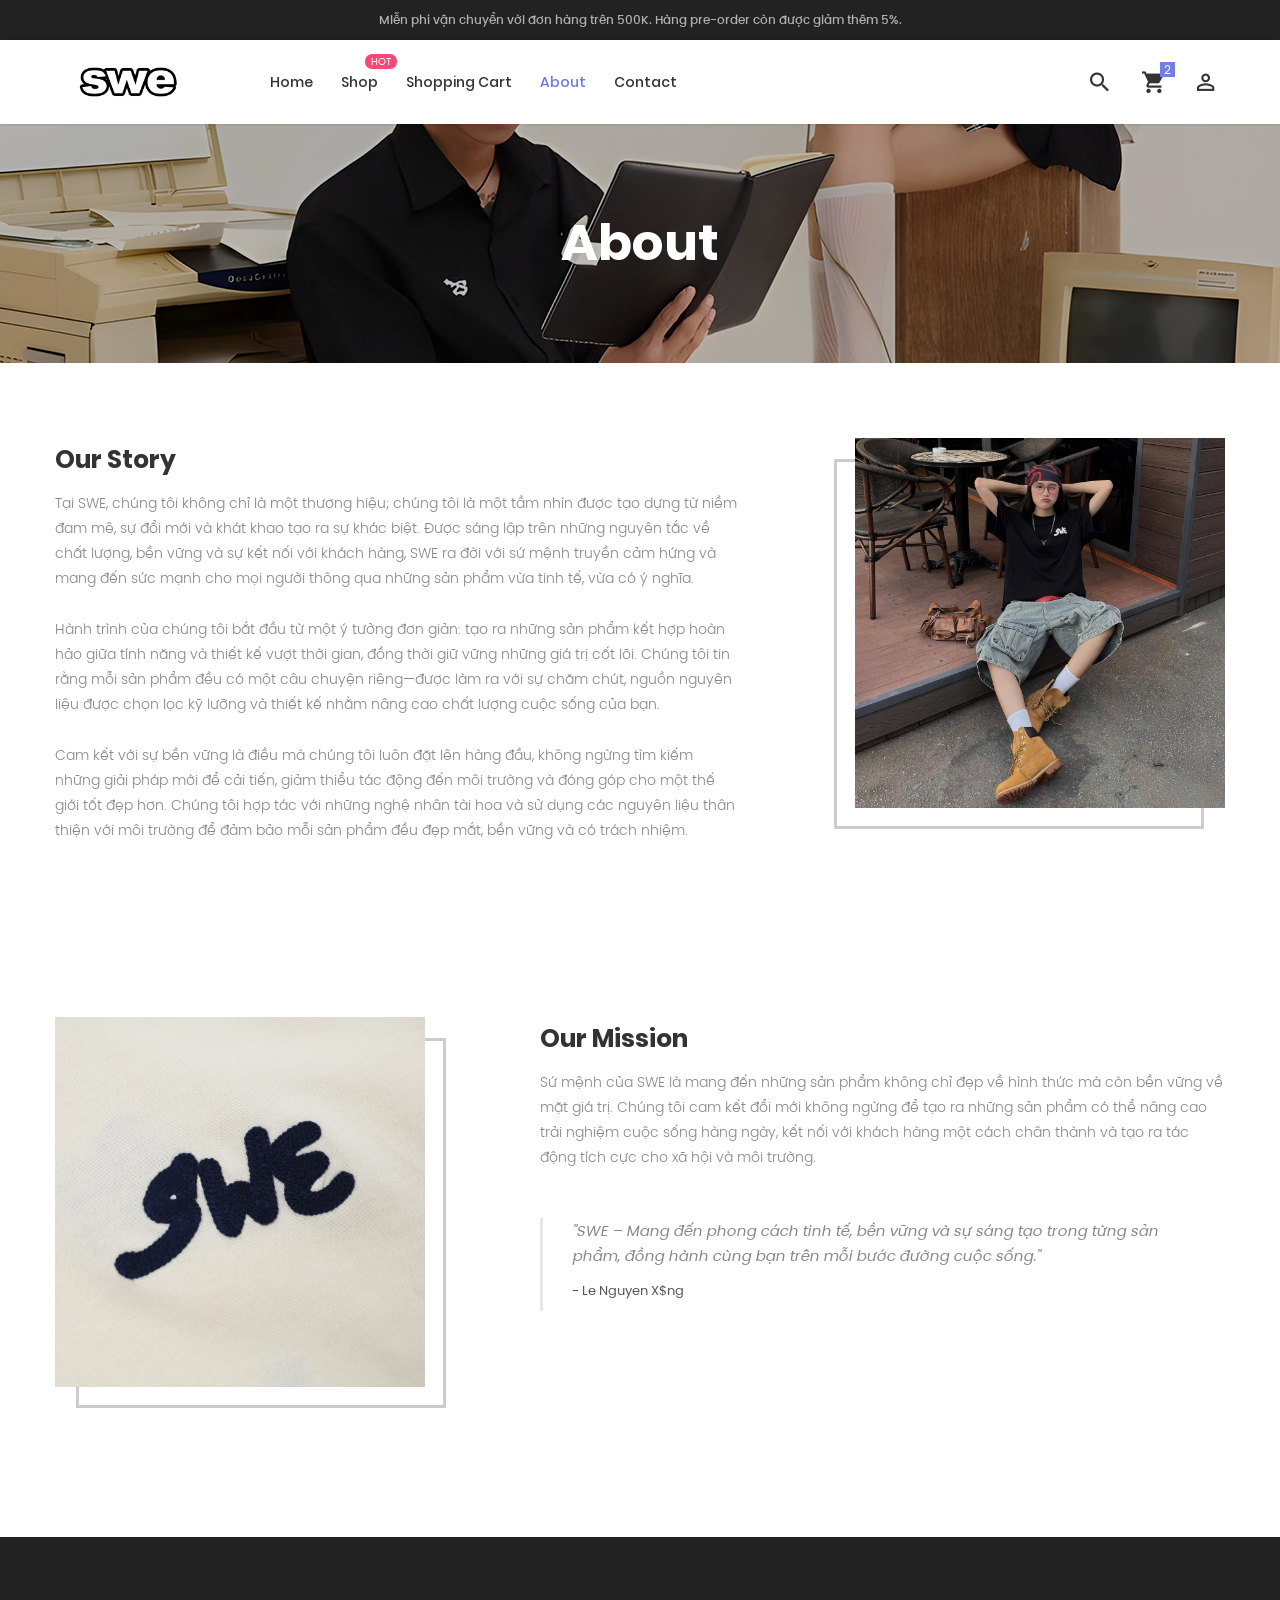
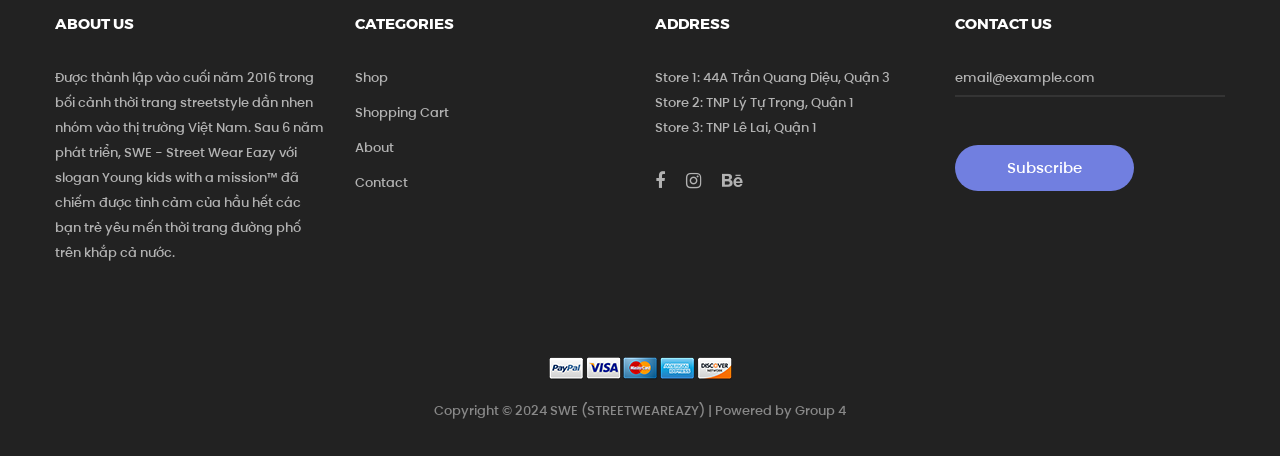
==== commit cfd34168: "frontend hoàn thiện 70%" ====
--- a/about.html
+++ b/about.html
@@ -278,15 +278,15 @@
 						</h3>
 
 						<p class="stext-113 cl6 p-b-26">
-							Lorem ipsum dolor sit amet, consectetur adipiscing elit. Mauris consequat consequat enim, non auctor massa ultrices non. Morbi sed odio massa. Quisque at vehicula tellus, sed tincidunt augue. Orci varius natoque penatibus et magnis dis parturient montes, nascetur ridiculus mus. Maecenas varius egestas diam, eu sodales metus scelerisque congue. Pellentesque habitant morbi tristique senectus et netus et malesuada fames ac turpis egestas. Maecenas gravida justo eu arcu egestas convallis. Nullam eu erat bibendum, tempus ipsum eget, dictum enim. Donec non neque ut enim dapibus tincidunt vitae nec augue. Suspendisse potenti. Proin ut est diam. Donec condimentum euismod tortor, eget facilisis diam faucibus et. Morbi a tempor elit.
+							Tại SWE, chúng tôi không chỉ là một thương hiệu; chúng tôi là một tầm nhìn được tạo dựng từ niềm đam mê, sự đổi mới và khát khao tạo ra sự khác biệt. Được sáng lập trên những nguyên tắc về chất lượng, bền vững và sự kết nối với khách hàng, SWE ra đời với sứ mệnh truyền cảm hứng và mang đến sức mạnh cho mọi người thông qua những sản phẩm vừa tinh tế, vừa có ý nghĩa.
 						</p>
 
 						<p class="stext-113 cl6 p-b-26">
-							Donec gravida lorem elit, quis condimentum ex semper sit amet. Fusce eget ligula magna. Aliquam aliquam imperdiet sodales. Ut fringilla turpis in vehicula vehicula. Pellentesque congue ac orci ut gravida. Aliquam erat volutpat. Donec iaculis lectus a arcu facilisis, eu sodales lectus sagittis. Etiam pellentesque, magna vel dictum rutrum, neque justo eleifend elit, vel tincidunt erat arcu ut sem. Sed rutrum, turpis ut commodo efficitur, quam velit convallis ipsum, et maximus enim ligula ac ligula. 
+							Hành trình của chúng tôi bắt đầu từ một ý tưởng đơn giản: tạo ra những sản phẩm kết hợp hoàn hảo giữa tính năng và thiết kế vượt thời gian, đồng thời giữ vững những giá trị cốt lõi. Chúng tôi tin rằng mỗi sản phẩm đều có một câu chuyện riêng—được làm ra với sự chăm chút, nguồn nguyên liệu được chọn lọc kỹ lưỡng và thiết kế nhằm nâng cao chất lượng cuộc sống của bạn.
 						</p>
 
 						<p class="stext-113 cl6 p-b-26">
-							Any questions? Let us know in store at 8th floor, 379 Hudson St, New York, NY 10018 or call us on (+1) 96 716 6879
+							Cam kết với sự bền vững là điều mà chúng tôi luôn đặt lên hàng đầu, không ngừng tìm kiếm những giải pháp mới để cải tiến, giảm thiểu tác động đến môi trường và đóng góp cho một thế giới tốt đẹp hơn. Chúng tôi hợp tác với những nghệ nhân tài hoa và sử dụng các nguyên liệu thân thiện với môi trường để đảm bảo mỗi sản phẩm đều đẹp mắt, bền vững và có trách nhiệm.
 						</p>
 					</div>
 				</div>
@@ -308,16 +308,16 @@
 						</h3>
 
 						<p class="stext-113 cl6 p-b-26">
-							Mauris non lacinia magna. Sed nec lobortis dolor. Vestibulum rhoncus dignissim risus, sed consectetur erat. Pellentesque habitant morbi tristique senectus et netus et malesuada fames ac turpis egestas. Nullam maximus mauris sit amet odio convallis, in pharetra magna gravida. Praesent sed nunc fermentum mi molestie tempor. Morbi vitae viverra odio. Pellentesque ac velit egestas, luctus arcu non, laoreet mauris. Sed in ipsum tempor, consequat odio in, porttitor ante. Ut mauris ligula, volutpat in sodales in, porta non odio. Pellentesque tempor urna vitae mi vestibulum, nec venenatis nulla lobortis. Proin at gravida ante. Mauris auctor purus at lacus maximus euismod. Pellentesque vulputate massa ut nisl hendrerit, eget elementum libero iaculis.
+							Sứ mệnh của SWE là mang đến những sản phẩm không chỉ đẹp về hình thức mà còn bền vững về mặt giá trị. Chúng tôi cam kết đổi mới không ngừng để tạo ra những sản phẩm có thể nâng cao trải nghiệm cuộc sống hàng ngày, kết nối với khách hàng một cách chân thành và tạo ra tác động tích cực cho xã hội và môi trường.
 						</p>
 
 						<div class="bor16 p-l-29 p-b-9 m-t-22">
 							<p class="stext-114 cl6 p-r-40 p-b-11">
-								Creativity is just connecting things. When you ask creative people how they did something, they feel a little guilty because they didn't really do it, they just saw something. It seemed obvious to them after a while.
+								"SWE – Mang đến phong cách tinh tế, bền vững và sự sáng tạo trong từng sản phẩm, đồng hành cùng bạn trên mỗi bước đường cuộc sống."
 							</p>
 
 							<span class="stext-111 cl8">
-								- Steve Job’s 
+								- Le Nguyen X$ng
 							</span>
 						</div>
 					</div>
--- a/css/product.css
+++ b/css/product.css
@@ -1,5 +1,9 @@
 .icon-user .icon-header-noti::after{
     display: none;
+}
+@font-face {
+    font-family: Poppis-Light;
+    src: url(/fonts/FzPoppins/FZ\ Poppins-Light.ttf);
 }
 @font-face {
     font-family: Poppins;
@@ -32,6 +36,10 @@
 @font-face {
     font-family: bold3;
     src: url(/fonts/FzPoppins/FZ\ Poppins-ExtraBold.ttf);
+}
+@font-face {
+    font-family: Poppis-Italic;
+    src: url(/fonts/FzPoppins/FZ\ Poppins-Italic.ttf);
 }
 .swal-text{
     font-family: Poppins-Regular, sans-serif;
@@ -81,5 +89,52 @@
 }
 .tab01 .nav-link {
     font-family: Popspismedium, sans-serif;
+}
+.stext-106{
+    font-family: Popspismedium, sans-serif;
+}
+.mtext-104{
+    background-color: white;
+}
+.table-shopping-cart .table_head th {
+    font-family: Popspismedium, sans-serif;
+    padding-top: 18px;
+    padding-bottom: 15px;
+}
+.table-shopping-cart .column-5 {
+    font-family: Popspismedium, sans-serif;
+    font-size: 14px;
+}
+.table-shopping-cart .column-3 {
+    font-family: Popspismedium, sans-serif;
+    font-size: 14px;
+}
+.table-shopping-cart .table_row td {
+    padding-bottom: 28px;
+}
+.mtext-109{
+    font-family: bold2, sans-serif;
 
-}+}
+.stext-110 {
+    font-family: Popspismedium, sans-serif;
+
+}
+.mtext-110 {
+    color: rgb(255, 66, 66);
+    margin-left: 20px;
+    font-family: Popspismedium, sans-serif;
+    font-size: 16px;
+}
+.stext-113{
+    font-family: Poppis-Light, sans-serif;
+}
+.stext-114 {
+    font-family: Poppis-Italic, sans-serif;
+
+}
+.stext-115{
+    font-family: Poppins-Regular, sans-serif;
+    font-size: 14px;
+    line-height: 1.666667;
+}
